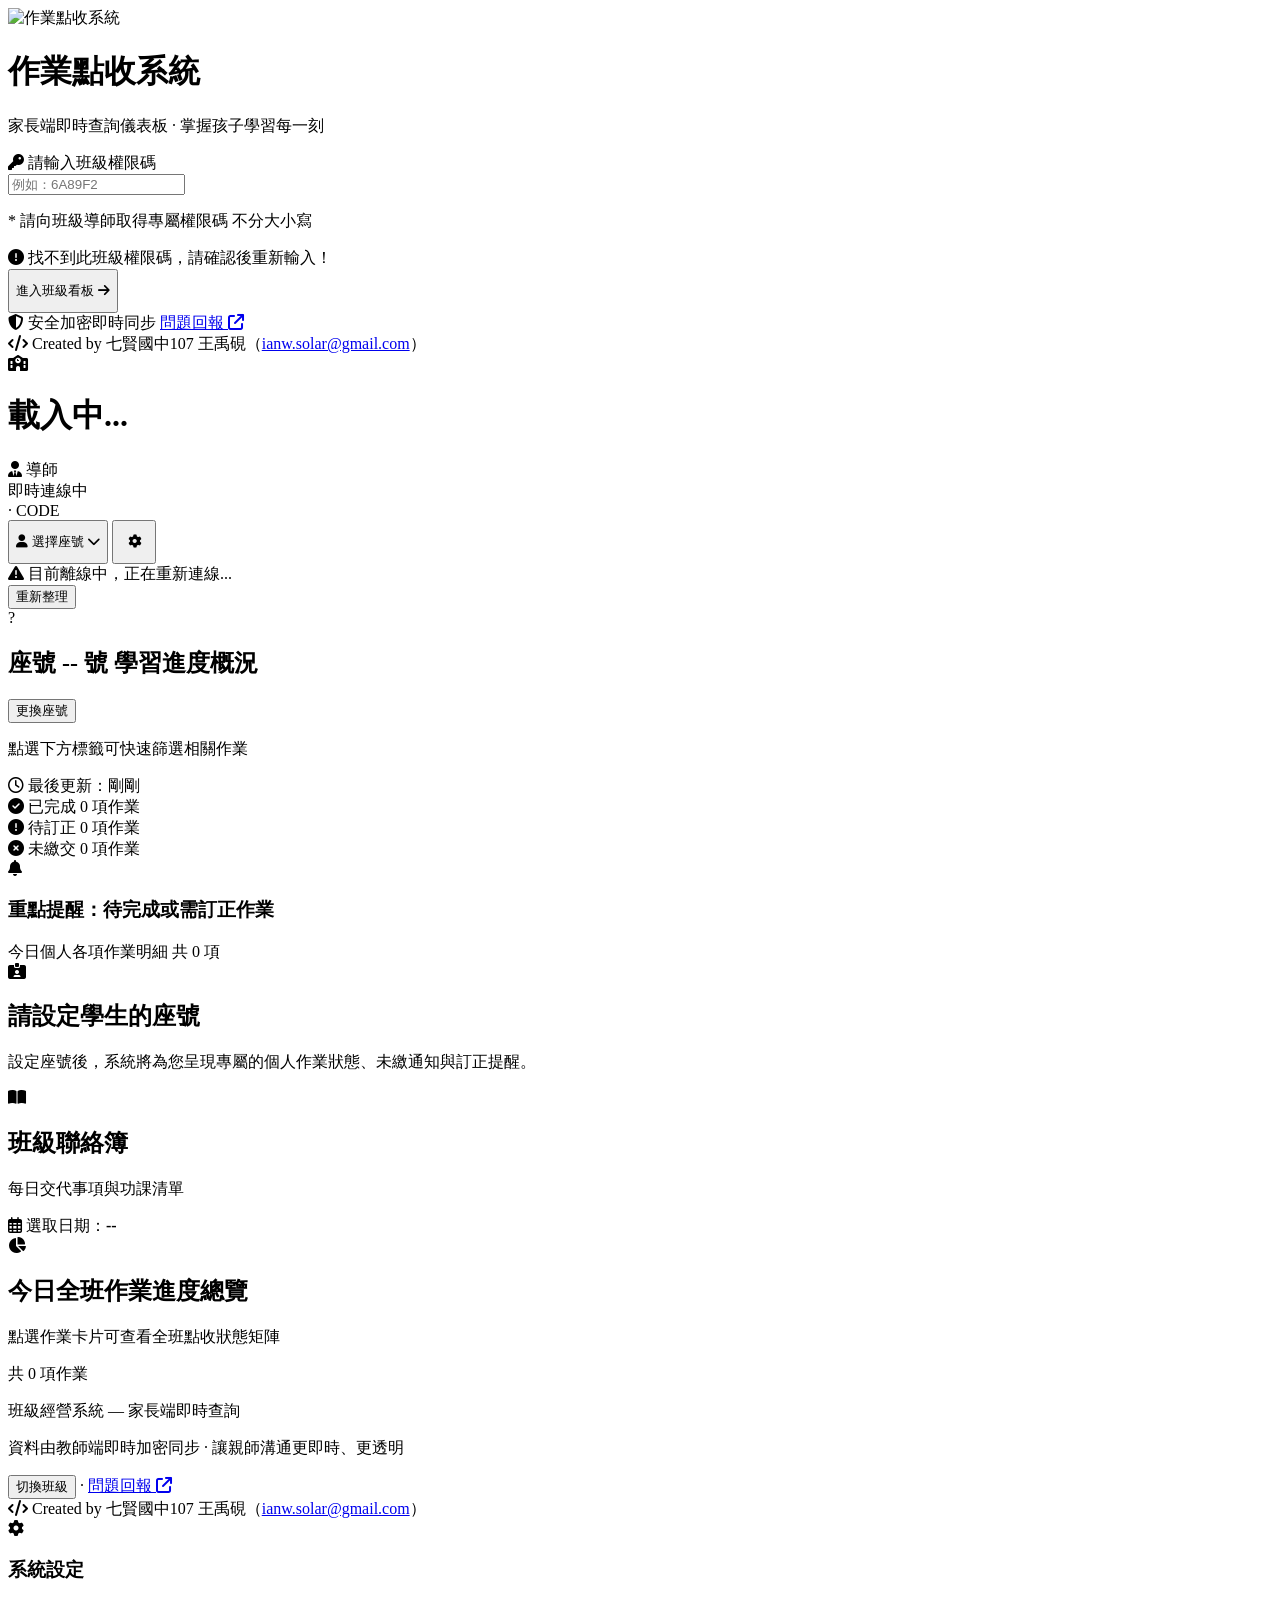
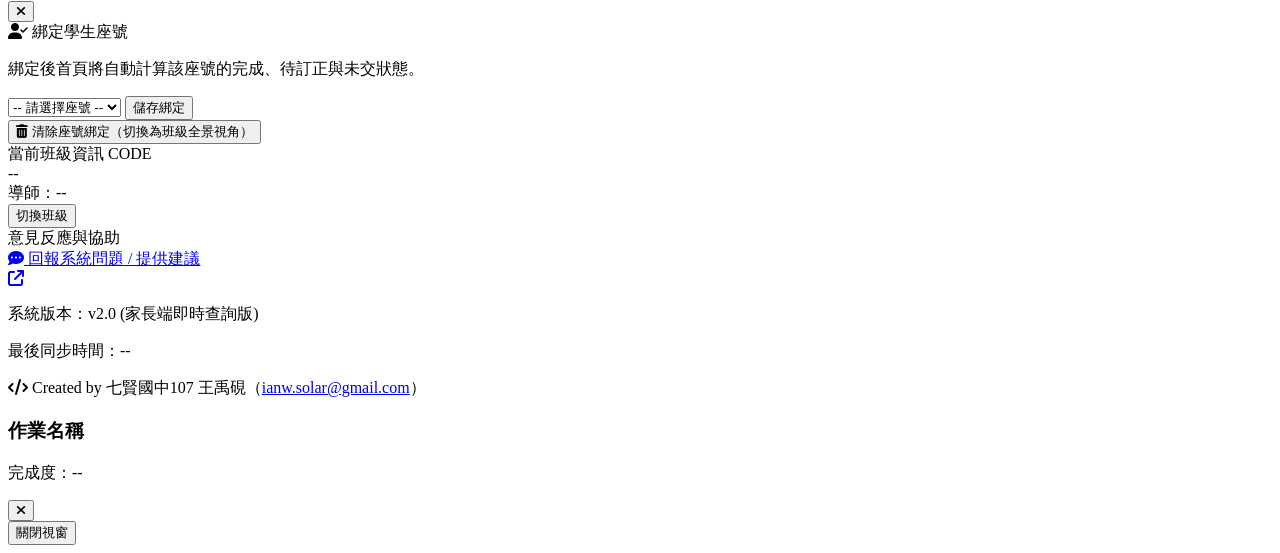
==== parent.html @ ffb4d240 "feat: 測試版全域正名為「班級經營系統」（包含 LINE 家長群通報與報表）並維護日誌" ====
<!DOCTYPE html>
<html lang="zh-TW" class="h-full bg-slate-50">
<head>
  <meta charset="UTF-8">
  <meta name="viewport" content="width=device-width, initial-scale=1.0, maximum-scale=1.0, user-scalable=no">
  <title>班級經營系統 — 家長端即時查詢儀表板</title>
  <meta name="description" content="班級經營系統家長端即時查詢儀表板，支援即時同步、學生個人作業進度、7天聯絡簿與班級作業總覽">
  <meta property="og:title" content="班級經營系統 — 家長端即時查詢儀表板">
  <meta property="og:description" content="班級經營系統家長端即時查詢儀表板，支援即時同步、學生個人作業進度、7天聯絡簿與班級作業總覽">
  <link rel="manifest" href="./manifest.json">
  <link rel="icon" type="image/png" href="homework-checker-icon.png">
  <link rel="icon" type="image/svg+xml" href="homework-checker-icon.svg">
  <link class="rounded-2xl shadow-lg shadow-indigo-500/10" rel="apple-touch-icon" href="homework-checker-icon.png">
  <meta name="theme-color" content="#4f46e5">

  <!-- Network Preconnect for ultra-fast mobile verification -->
  <link rel="preconnect" href="https://firestore.googleapis.com">
  <link rel="preconnect" href="https://www.gstatic.com" crossorigin>

  <!-- Google Fonts: Plus Jakarta Sans & Noto Sans TC -->
  <link rel="preconnect" href="https://fonts.googleapis.com">
  <link rel="preconnect" href="https://fonts.gstatic.com" crossorigin>
  <link href="https://fonts.googleapis.com/css2?family=Noto+Sans+TC:wght@400;500;600;700;800&family=Plus+Jakarta+Sans:wght@400;500;600;700;800&display=swap" rel="stylesheet">

  <!-- FontAwesome 6.5.1 -->
  <link rel="stylesheet" href="https://cdnjs.cloudflare.com/ajax/libs/font-awesome/6.5.1/css/all.min.css">

  <!-- Tailwind CSS CDN -->
  <script src="https://cdn.tailwindcss.com"></script>
  <script>
    tailwind.config = {
      theme: {
        extend: {
          fontFamily: {
            sans: ['"Plus Jakarta Sans"', '"Noto Sans TC"', 'sans-serif'],
          },
          colors: {
            brand: {
              50: '#eef2ff',
              100: '#e0e7ff',
              200: '#c7d2fe',
              300: '#a5b4fc',
              400: '#818cf8',
              500: '#6366f1',
              600: '#4f46e5',
              700: '#4338ca',
              800: '#3730a3',
              900: '#312e81',
            }
          }
        }
      }
    }
  </script>

  <style>
    /* Custom utility styles */
    html {
      -webkit-tap-highlight-color: transparent;
    }
    body {
      font-feature-settings: "cv02", "cv03", "cv04", "cv11";
    }
    .custom-scrollbar::-webkit-scrollbar {
      height: 6px;
      width: 6px;
    }
    .custom-scrollbar::-webkit-scrollbar-track {
      background: transparent;
    }
    .custom-scrollbar::-webkit-scrollbar-thumb {
      background: #cbd5e1;
      border-radius: 9999px;
    }
    .custom-scrollbar::-webkit-scrollbar-thumb:hover {
      background: #94a3b8;
    }
    /* Touch Target minimums */
    .touch-target {
      min-height: 44px;
      min-width: 44px;
    }
    /* Pulse animation for live sync */
    @keyframes livePulse {
      0% { transform: scale(0.95); opacity: 0.8; }
      50% { transform: scale(1.15); opacity: 1; }
      100% { transform: scale(0.95); opacity: 0.8; }
    }
    .live-pulse {
      animation: livePulse 2s cubic-bezier(0.4, 0, 0.6, 1) infinite;
    }
  </style>
</head>
<body class="h-full flex flex-col text-slate-800 bg-slate-50 antialiased selection:bg-indigo-100 selection:text-indigo-900">

  <!-- =============================== -->
  <!-- 1. LOGIN / ACCESS CODE VIEW -->
  <!-- =============================== -->
  <div id="login-view" class="min-h-full flex flex-col justify-center items-center px-4 py-12 sm:px-6 lg:px-8">
    <div class="w-full max-w-md">
      <!-- App Header Icon -->
      <div class="text-center mb-8">
        <div class="inline-flex items-center justify-center w-16 h-16 rounded-3xl shadow-xl shadow-indigo-500/25 mb-4 overflow-hidden">
          <img src="homework-checker-icon.svg" onerror="this.onerror=null; this.src='homework-checker-icon.png';" class="w-full h-full object-cover" alt="作業點收系統">
        </div>
        <h1 class="text-2xl sm:text-3xl font-extrabold text-slate-900 tracking-tight">作業點收系統</h1>
        <p class="mt-2 text-sm text-slate-500 font-medium">家長端即時查詢儀表板 · 掌握孩子學習每一刻</p>
      </div>

      <!-- Access Code Card -->
      <div class="bg-white rounded-3xl p-6 sm:p-8 shadow-sm border border-slate-200/80">
        <form id="access-code-form" class="space-y-5">
          <div>
            <label for="input-access-code" class="block text-sm font-semibold text-slate-700 mb-2">
              <i class="fa-solid fa-key text-indigo-500 mr-1.5"></i> 請輸入班級權限碼
            </label>
            <div class="relative">
              <input
                type="text"
                id="input-access-code"
                name="accessCode"
                placeholder="例如：6A89F2"
                maxlength="12"
                autocomplete="off"
                spellcheck="false"
                class="w-full uppercase font-mono tracking-widest text-center text-xl sm:text-2xl font-bold py-3.5 px-4 bg-slate-50 border border-slate-300 rounded-2xl focus:bg-white focus:outline-none focus:ring-2 focus:ring-indigo-500 focus:border-transparent transition-all placeholder:text-slate-400 placeholder:font-normal placeholder:tracking-normal placeholder:text-base"
                required
              />
            </div>
            <p class="mt-2 text-xs text-slate-500 flex items-center justify-between">
              <span>* 請向班級導師取得專屬權限碼</span>
              <span class="text-slate-400">不分大小寫</span>
            </p>
          </div>

          <!-- Error Alert inside Login Card -->
          <div id="login-error-box" class="hidden p-3.5 rounded-2xl bg-rose-50 border border-rose-200 text-rose-700 text-sm flex items-start gap-2.5">
            <i class="fa-solid fa-circle-exclamation mt-0.5 text-rose-500 flex-shrink-0"></i>
            <span id="login-error-msg" class="leading-snug">找不到此班級權限碼，請確認後重新輸入！</span>
          </div>

          <button
            type="submit"
            id="login-submit-btn"
            class="touch-target w-full flex items-center justify-center gap-2 py-3.5 px-6 rounded-2xl bg-indigo-600 hover:bg-indigo-700 active:scale-[0.99] text-white font-bold text-base shadow-lg shadow-indigo-500/25 transition-all cursor-pointer disabled:opacity-50 disabled:cursor-not-allowed"
          >
            <span id="login-btn-text">進入班級看板</span>
            <i id="login-btn-icon" class="fa-solid fa-arrow-right text-sm"></i>
          </button>
        </form>

        <div class="mt-6 pt-5 border-t border-slate-100 flex items-center justify-between text-xs text-slate-400">
          <span class="flex items-center gap-1.5">
            <i class="fa-solid fa-shield-halved text-slate-400"></i> 安全加密即時同步
          </span>
          <a
            href="https://docs.google.com/forms/d/19BPzX6vMrSnvW3j2s4OOvaiP3p1gS8auGbRt3f9aFkM/edit"
            target="_blank"
            rel="noopener noreferrer"
            class="hover:text-indigo-600 transition-colors flex items-center gap-1"
          >
            <span>問題回報</span>
            <i class="fa-solid fa-arrow-up-right-from-square text-[10px]"></i>
          </a>
        </div>
      </div>

      <div class="mt-6 text-center">
        <div class="inline-flex items-center gap-1.5 px-4 py-2 rounded-2xl bg-indigo-50 border border-indigo-200/80 shadow-sm text-indigo-900 text-xs sm:text-sm font-bold">
          <i class="fa-solid fa-code text-indigo-600"></i>
          <span>Created by 七賢國中107 王禹硯（<a href="mailto:ianw.solar@gmail.com" class="text-indigo-600 hover:underline font-extrabold">ianw.solar@gmail.com</a>）</span>
        </div>
      </div>
    </div>
  </div>

  <!-- =============================== -->
  <!-- 2. MAIN DASHBOARD VIEW -->
  <!-- =============================== -->
  <div id="dashboard-view" class="hidden flex-1 flex flex-col">
    
    <!-- Top Navigation Bar -->
    <header class="sticky top-0 z-30 bg-white/95 backdrop-blur-md border-b border-slate-200/80 transition-shadow duration-200">
      <div class="max-w-5xl mx-auto px-4 sm:px-6 lg:px-8">
        <div class="flex items-center justify-between h-16 sm:h-20">
          <!-- Left: Class Info & Live Status -->
          <div class="flex items-center gap-3 min-w-0">
            <div class="w-10 h-10 sm:w-11 sm:h-11 rounded-2xl bg-indigo-50 text-indigo-600 flex items-center justify-center flex-shrink-0 font-bold border border-indigo-100/80">
              <i class="fa-solid fa-school text-base sm:text-lg"></i>
            </div>
            <div class="min-w-0">
              <div class="flex items-center gap-2">
                <h1 id="header-class-name" class="text-base sm:text-lg font-bold text-slate-900 truncate">載入中...</h1>
                <span id="header-teacher-badge" class="hidden sm:inline-flex items-center px-2 py-0.5 rounded-full text-xs font-semibold bg-slate-100 text-slate-600">
                  <i class="fa-solid fa-user-tie text-[10px] mr-1 text-slate-400"></i>
                  <span id="header-teacher-name">導師</span>
                </span>
              </div>
              <div class="flex items-center gap-2 text-xs">
                <!-- Live Sync Pulse -->
                <div class="inline-flex items-center gap-1.5 text-emerald-600 font-medium">
                  <span class="relative flex h-2 w-2">
                    <span class="animate-ping absolute inline-flex h-full w-full rounded-full bg-emerald-400 opacity-75"></span>
                    <span class="relative inline-flex rounded-full h-2 w-2 bg-emerald-500"></span>
                  </span>
                  <span id="sync-status-text">即時連線中</span>
                </div>
                <span class="text-slate-300">·</span>
                <span id="header-access-code" class="text-slate-400 font-mono tracking-wider">CODE</span>
              </div>
            </div>
          </div>

          <!-- Right: Actions -->
          <div class="flex items-center gap-2">
            <!-- Seat Selector Pill on Navbar (Quick Switch) -->
            <button
              id="nav-seat-btn"
              title="切換座號"
              class="touch-target px-3 py-1.5 sm:px-3.5 sm:py-2 rounded-2xl bg-indigo-50 hover:bg-indigo-100 text-indigo-700 font-bold text-xs sm:text-sm flex items-center gap-1.5 transition-colors border border-indigo-100"
            >
              <i class="fa-solid fa-user text-xs text-indigo-500"></i>
              <span id="nav-seat-label">選擇座號</span>
              <i class="fa-solid fa-chevron-down text-[10px] text-indigo-400"></i>
            </button>

            <!-- Settings Button -->
            <button
              id="open-settings-btn"
              title="設定"
              class="touch-target w-10 h-10 sm:w-11 sm:h-11 rounded-2xl bg-slate-100 hover:bg-slate-200 text-slate-600 hover:text-slate-900 flex items-center justify-center transition-colors border border-slate-200/60"
            >
              <i class="fa-solid fa-gear text-base sm:text-lg"></i>
            </button>
          </div>
        </div>
      </div>
    </header>

    <!-- Main Content Body -->
    <main class="flex-1 max-w-5xl w-full mx-auto px-4 sm:px-6 lg:px-8 py-6 space-y-6">
      
      <!-- Notice Alert Banner if Network or Sync issue occurs -->
      <div id="sync-alert-banner" class="hidden p-4 rounded-2xl bg-amber-50 border border-amber-200 text-amber-800 text-sm flex items-center justify-between gap-3">
        <div class="flex items-center gap-2">
          <i class="fa-solid fa-triangle-exclamation text-amber-500"></i>
          <span id="sync-alert-msg">目前離線中，正在重新連線...</span>
        </div>
        <button id="sync-retry-btn" class="px-3 py-1 rounded-xl bg-amber-200/80 hover:bg-amber-300 font-bold text-xs text-amber-900">重新整理</button>
      </div>

      <!-- ============================================== -->
      <!-- MODULE 1: STUDENT PERSONAL PROGRESS CARD       -->
      <!-- ============================================== -->
      <section id="student-progress-section" class="bg-white rounded-3xl p-5 sm:p-7 shadow-sm border border-slate-200/80 transition-all">
        
        <!-- State A: Student Seat Bound -->
        <div id="student-bound-view">
          <div class="flex flex-col sm:flex-row sm:items-center justify-between gap-3 pb-5 border-b border-slate-100">
            <div class="flex items-center gap-3">
              <div class="w-12 h-12 rounded-2xl bg-indigo-600 text-white flex items-center justify-center font-extrabold text-xl shadow-md shadow-indigo-500/20">
                <span id="student-seat-display">?</span>
              </div>
              <div>
                <div class="flex items-center gap-2">
                  <h2 class="text-lg sm:text-xl font-extrabold text-slate-900">座號 <span id="student-seat-title">--</span> 號 學習進度概況</h2>
                  <button id="change-seat-quick-btn" class="text-xs font-semibold text-indigo-600 hover:text-indigo-800 underline underline-offset-2">
                    更換座號
                  </button>
                </div>
                <p id="student-status-summary" class="text-xs text-slate-500 mt-0.5">點選下方標籤可快速篩選相關作業</p>
              </div>
            </div>

            <!-- Last Updated Time on Card -->
            <div class="text-xs text-slate-400 flex items-center gap-1.5 sm:self-start">
              <i class="fa-regular fa-clock text-slate-400"></i>
              <span>最後更新：<span id="card-updated-time">剛剛</span></span>
            </div>
          </div>

          <!-- KPI Metric Cards: 3 stats -->
          <div class="grid grid-cols-3 gap-3 sm:gap-4 mt-5">
            <!-- Completed -->
            <div class="bg-emerald-50/70 border border-emerald-100/90 rounded-2xl p-3.5 sm:p-4.5 flex flex-col items-center justify-center text-center transition-transform active:scale-[0.98]">
              <span class="text-xs font-bold text-emerald-700 flex items-center gap-1 mb-1">
                <i class="fa-solid fa-circle-check text-emerald-500"></i> 已完成
              </span>
              <span id="stat-completed-count" class="text-2xl sm:text-3xl font-black text-emerald-600">0</span>
              <span class="text-[10px] sm:text-xs text-emerald-600/80 mt-0.5">項作業</span>
            </div>

            <!-- Needs Correction -->
            <div class="bg-amber-50/70 border border-amber-100/90 rounded-2xl p-3.5 sm:p-4.5 flex flex-col items-center justify-center text-center transition-transform active:scale-[0.98]">
              <span class="text-xs font-bold text-amber-700 flex items-center gap-1 mb-1">
                <i class="fa-solid fa-circle-exclamation text-amber-500"></i> 待訂正
              </span>
              <span id="stat-correction-count" class="text-2xl sm:text-3xl font-black text-amber-600">0</span>
              <span class="text-[10px] sm:text-xs text-amber-600/80 mt-0.5">項作業</span>
            </div>

            <!-- Missing / Not Submitted -->
            <div class="bg-rose-50/70 border border-rose-100/90 rounded-2xl p-3.5 sm:p-4.5 flex flex-col items-center justify-center text-center transition-transform active:scale-[0.98]">
              <span class="text-xs font-bold text-rose-700 flex items-center gap-1 mb-1">
                <i class="fa-solid fa-circle-xmark text-rose-500"></i> 未繳交
              </span>
              <span id="stat-missing-count" class="text-2xl sm:text-3xl font-black text-rose-600">0</span>
              <span class="text-[10px] sm:text-xs text-rose-600/80 mt-0.5">項作業</span>
            </div>
          </div>

          <!-- Uncompleted Items Highlight Box (重點提醒) -->
          <div id="uncompleted-alert-box" class="mt-5 p-4 rounded-2xl bg-amber-50/80 border border-amber-200">
            <div class="flex items-center gap-2 mb-2.5">
              <span class="w-6 h-6 rounded-full bg-amber-500 text-white flex items-center justify-center text-xs font-bold">
                <i class="fa-solid fa-bell"></i>
              </span>
              <h3 class="text-sm font-bold text-amber-900">重點提醒：待完成或需訂正作業</h3>
            </div>
            <div id="uncompleted-items-list" class="space-y-2">
              <!-- Dynamically populated or empty -->
            </div>
          </div>

          <!-- All Homeworks Expandable Breakdown -->
          <div class="mt-5 pt-4 border-t border-slate-100">
            <div class="flex items-center justify-between mb-3">
              <span class="text-xs font-bold text-slate-500 uppercase tracking-wider">今日個人各項作業明細</span>
              <span id="personal-hw-count-badge" class="text-xs font-semibold px-2 py-0.5 rounded-full bg-slate-100 text-slate-600">共 0 項</span>
            </div>
            <div id="personal-homework-list" class="space-y-2">
              <!-- Rendered items -->
            </div>
          </div>
        </div>

        <!-- State B: No Seat Selected Prompt -->
        <div id="student-unbound-view" class="hidden text-center py-6 sm:py-8">
          <div class="w-16 h-16 rounded-3xl bg-indigo-50 text-indigo-600 flex items-center justify-center mx-auto mb-4 border border-indigo-100">
            <i class="fa-solid fa-id-card-clip text-2xl"></i>
          </div>
          <h2 class="text-lg sm:text-xl font-extrabold text-slate-900">請設定學生的座號</h2>
          <p class="text-sm text-slate-500 max-w-md mx-auto mt-1 mb-5">
            設定座號後，系統將為您呈現專屬的個人作業狀態、未繳通知與訂正提醒。
          </p>
          <div class="flex flex-wrap justify-center gap-2 max-w-lg mx-auto" id="quick-seat-picker-grid">
            <!-- Seat number buttons rendered dynamically -->
          </div>
        </div>
      </section>

      <!-- ============================================== -->
      <!-- MODULE 2: 7-DAY CONTACT BOOK (聯絡簿檢視區塊)     -->
      <!-- ============================================== -->
      <section class="bg-white rounded-3xl p-5 sm:p-7 shadow-sm border border-slate-200/80">
        <div class="flex flex-col sm:flex-row sm:items-center justify-between gap-2 mb-4">
          <div class="flex items-center gap-2.5">
            <div class="w-9 h-9 rounded-xl bg-emerald-50 text-emerald-600 flex items-center justify-center font-bold border border-emerald-100">
              <i class="fa-solid fa-book-open text-sm"></i>
            </div>
            <div>
              <h2 class="text-lg font-bold text-slate-900">班級聯絡簿</h2>
              <p class="text-xs text-slate-400">每日交代事項與功課清單</p>
            </div>
          </div>

          <!-- Date Selector Helper -->
          <div class="text-xs font-semibold text-slate-500 flex items-center gap-1.5 self-start sm:self-auto">
            <i class="fa-regular fa-calendar-days text-indigo-500"></i>
            <span>選取日期：<strong id="selected-date-label" class="text-slate-800 font-bold">--</strong></span>
          </div>
        </div>

        <!-- 7-Day Horizontal Date Switcher -->
        <div class="relative mb-5">
          <div id="contact-date-slider" class="flex gap-2 overflow-x-auto pb-2 custom-scrollbar">
            <!-- 7 Date buttons injected here -->
          </div>
        </div>

        <!-- Contact Book Content Display -->
        <div id="contact-book-container" class="rounded-2xl bg-slate-50/80 border border-slate-200/70 p-4 sm:p-6 transition-all min-h-[140px] flex flex-col justify-center">
          <!-- Content or Empty state will render here -->
        </div>
      </section>

      <!-- ============================================== -->
      <!-- MODULE 3: CLASS HOMEWORK OVERVIEW (全班作業總覽)  -->
      <!-- ============================================== -->
      <section class="bg-white rounded-3xl p-5 sm:p-7 shadow-sm border border-slate-200/80">
        <div class="flex flex-col sm:flex-row sm:items-center justify-between gap-2 mb-5">
          <div class="flex items-center gap-2.5">
            <div class="w-9 h-9 rounded-xl bg-indigo-50 text-indigo-600 flex items-center justify-center font-bold border border-indigo-100">
              <i class="fa-solid fa-chart-pie text-sm"></i>
            </div>
            <div>
              <h2 class="text-lg font-bold text-slate-900">今日全班作業進度總覽</h2>
              <p class="text-xs text-slate-400">點選作業卡片可查看全班點收狀態矩陣</p>
            </div>
          </div>
          <span id="class-hw-total-count" class="text-xs font-bold px-2.5 py-1 rounded-full bg-indigo-50 text-indigo-700 self-start sm:self-auto border border-indigo-100/80">
            共 0 項作業
          </span>
        </div>

        <!-- Homeworks List -->
        <div id="class-homework-list" class="space-y-3.5">
          <!-- Dynamically populated -->
        </div>
      </section>

    </main>

    <!-- Footer -->
    <footer class="mt-auto border-t border-slate-200/60 bg-white py-6">
      <div class="max-w-5xl mx-auto px-4 text-center text-xs text-slate-400 space-y-1.5">
        <p class="font-medium text-slate-500">班級經營系統 — 家長端即時查詢</p>
        <p>資料由教師端即時加密同步 · 讓親師溝通更即時、更透明</p>
        <div class="pt-2 flex justify-center items-center gap-4 text-slate-400">
          <button id="footer-switch-class-btn" class="hover:text-indigo-600 transition-colors">切換班級</button>
          <span>·</span>
          <a href="https://docs.google.com/forms/d/19BPzX6vMrSnvW3j2s4OOvaiP3p1gS8auGbRt3f9aFkM/edit" target="_blank" rel="noopener noreferrer" class="hover:text-indigo-600 transition-colors flex items-center gap-1">
            <span>問題回報</span>
            <i class="fa-solid fa-arrow-up-right-from-square text-[10px]"></i>
          </a>
        </div>
        <div class="pt-4 flex justify-center">
          <div class="inline-flex items-center gap-1.5 px-4 py-2 rounded-2xl bg-indigo-50 border border-indigo-200/80 shadow-sm text-indigo-900 text-xs sm:text-sm font-bold">
            <i class="fa-solid fa-code text-indigo-600"></i>
            <span>Created by 七賢國中107 王禹硯（<a href="mailto:ianw.solar@gmail.com" class="text-indigo-600 hover:underline font-extrabold">ianw.solar@gmail.com</a>）</span>
          </div>
        </div>
      </div>
    </footer>
  </div>

  <!-- ============================================================== -->
  <!-- MODAL 1: SETTINGS / SEAT BINDING MODAL                         -->
  <!-- ============================================================== -->
  <div id="settings-modal" class="fixed inset-0 z-50 flex items-center justify-center p-4 bg-slate-900/50 backdrop-blur-sm hidden transition-opacity">
    <div class="bg-white w-full max-w-md rounded-3xl shadow-2xl border border-slate-100 overflow-hidden transform transition-all">
      <!-- Modal Header -->
      <div class="px-6 py-5 border-b border-slate-100 flex items-center justify-between">
        <div class="flex items-center gap-2.5">
          <div class="w-8 h-8 rounded-xl bg-indigo-50 text-indigo-600 flex items-center justify-center font-bold">
            <i class="fa-solid fa-gear text-sm"></i>
          </div>
          <h3 class="text-base font-extrabold text-slate-900">系統設定</h3>
        </div>
        <button id="close-settings-modal-btn" class="w-8 h-8 rounded-full bg-slate-100 hover:bg-slate-200 text-slate-500 flex items-center justify-center transition-colors">
          <i class="fa-solid fa-xmark text-sm"></i>
        </button>
      </div>

      <!-- Modal Body -->
      <div class="p-6 space-y-6 max-h-[80vh] overflow-y-auto custom-scrollbar">
        
        <!-- 1. Student Seat Binding -->
        <div>
          <label for="modal-seat-select" class="block text-sm font-bold text-slate-800 mb-1.5">
            <i class="fa-solid fa-user-check text-indigo-600 mr-1"></i> 綁定學生座號
          </label>
          <p class="text-xs text-slate-500 mb-3">綁定後首頁將自動計算該座號的完成、待訂正與未交狀態。</p>
          
          <div class="flex gap-2">
            <select
              id="modal-seat-select"
              class="flex-1 py-2.5 px-3.5 bg-slate-50 border border-slate-300 rounded-xl text-sm font-bold text-slate-800 focus:outline-none focus:ring-2 focus:ring-indigo-500"
            >
              <option value="">-- 請選擇座號 --</option>
            </select>
            <button
              id="save-seat-btn"
              class="px-4 py-2.5 rounded-xl bg-indigo-600 hover:bg-indigo-700 text-white font-bold text-sm shadow-md shadow-indigo-500/20 transition-all"
            >
              儲存綁定
            </button>
          </div>
          
          <button
            id="clear-seat-btn"
            class="mt-2 text-xs font-semibold text-rose-600 hover:text-rose-700 flex items-center gap-1"
          >
            <i class="fa-solid fa-trash-can text-[10px]"></i> 清除座號綁定（切換為班級全景視角）
          </button>
        </div>

        <!-- 2. Current Class Info & Switch -->
        <div class="pt-5 border-t border-slate-100">
          <div class="flex items-center justify-between mb-2">
            <span class="text-xs font-bold text-slate-500 uppercase">當前班級資訊</span>
            <span id="modal-access-code-badge" class="font-mono text-xs font-bold px-2 py-0.5 rounded-md bg-slate-100 text-slate-700">CODE</span>
          </div>
          <div class="p-3.5 rounded-2xl bg-slate-50 border border-slate-200/80 flex items-center justify-between">
            <div>
              <div id="modal-class-name" class="font-bold text-slate-900 text-sm">--</div>
              <div id="modal-teacher-name" class="text-xs text-slate-500">導師：--</div>
            </div>
            <button
              id="switch-class-modal-btn"
              class="px-3 py-1.5 rounded-xl bg-white hover:bg-slate-100 border border-slate-300 text-slate-700 font-bold text-xs shadow-sm transition-all"
            >
              切換班級
            </button>
          </div>
        </div>

        <!-- 3. Report Error / External Google Form -->
        <div class="pt-5 border-t border-slate-100">
          <span class="block text-xs font-bold text-slate-500 uppercase mb-2">意見反應與協助</span>
          <a
            href="https://docs.google.com/forms/d/19BPzX6vMrSnvW3j2s4OOvaiP3p1gS8auGbRt3f9aFkM/edit"
            target="_blank"
            rel="noopener noreferrer"
            class="w-full flex items-center justify-between p-3.5 rounded-2xl bg-indigo-50/70 hover:bg-indigo-50 border border-indigo-100 text-indigo-900 transition-all group"
          >
            <div class="flex items-center gap-2.5">
              <i class="fa-solid fa-comment-dots text-indigo-600"></i>
              <span class="text-sm font-bold">回報系統問題 / 提供建議</span>
            </div>
            <i class="fa-solid fa-arrow-up-right-from-square text-xs text-indigo-500 group-hover:translate-x-0.5 transition-transform"></i>
          </a>
        </div>

        <!-- 4. Version & Sync Info -->
        <div class="pt-4 border-t border-slate-100 text-center text-xs text-slate-400 space-y-1">
          <p>系統版本：v2.0 (家長端即時查詢版)</p>
          <p>最後同步時間：<span id="modal-last-synced-time" class="font-mono text-slate-600">--</span></p>
          <div class="pt-2 flex justify-center">
            <div class="inline-flex items-center gap-1.5 px-3 py-1.5 rounded-xl bg-indigo-50 border border-indigo-200/80 text-indigo-900 text-xs font-bold">
              <i class="fa-solid fa-code text-indigo-600"></i>
              <span>Created by 七賢國中107 王禹硯（<a href="mailto:ianw.solar@gmail.com" class="text-indigo-600 hover:underline font-extrabold">ianw.solar@gmail.com</a>）</span>
            </div>
          </div>
        </div>

      </div>
    </div>
  </div>

  <!-- ============================================================== -->
  <!-- MODAL 2: CLASS SEAT MATRIX MODAL (全班點收矩陣)                 -->
  <!-- ============================================================== -->
  <div id="matrix-modal" class="fixed inset-0 z-50 flex items-center justify-center p-4 bg-slate-900/50 backdrop-blur-sm hidden transition-opacity">
    <div class="bg-white w-full max-w-2xl rounded-3xl shadow-2xl border border-slate-100 overflow-hidden transform transition-all flex flex-col max-h-[90vh]">
      <!-- Header -->
      <div class="px-6 py-4 border-b border-slate-100 flex items-center justify-between flex-shrink-0">
        <div>
          <h3 id="matrix-hw-name" class="text-base font-extrabold text-slate-900 truncate">作業名稱</h3>
          <p id="matrix-hw-stats" class="text-xs text-slate-500">完成度：--</p>
        </div>
        <button id="close-matrix-modal-btn" class="w-8 h-8 rounded-full bg-slate-100 hover:bg-slate-200 text-slate-500 flex items-center justify-center transition-colors">
          <i class="fa-solid fa-xmark text-sm"></i>
        </button>
      </div>

      <!-- Legend -->
      <div id="matrix-legend-container" class="px-6 py-3 bg-slate-50 border-b border-slate-100 flex flex-wrap items-center gap-3 text-xs flex-shrink-0">
        <!-- Status color legends injected here -->
      </div>

      <!-- Seats Grid -->
      <div class="p-6 overflow-y-auto custom-scrollbar flex-1">
        <div id="matrix-seats-grid" class="grid grid-cols-5 sm:grid-cols-6 md:grid-cols-8 gap-2.5">
          <!-- Seat cards injected here -->
        </div>
      </div>

      <!-- Footer -->
      <div class="px-6 py-3 bg-slate-50 border-t border-slate-100 text-right flex-shrink-0">
        <button id="matrix-modal-confirm-btn" class="px-5 py-2 rounded-xl bg-indigo-600 hover:bg-indigo-700 text-white font-bold text-xs shadow-md shadow-indigo-500/20">
          關閉視窗
        </button>
      </div>
    </div>
  </div>

  <!-- Toast Notification Container -->
  <div id="toast-container" class="fixed bottom-6 right-6 z-[100] flex flex-col gap-2 pointer-events-none"></div>

  <!-- ============================================================== -->
  <!-- JAVASCRIPT MODULE (Firebase Firestore & Reactive UI)           -->
  <!-- ============================================================== -->
  <script type="module">
    import { initializeApp } from "https://www.gstatic.com/firebasejs/10.8.1/firebase-app.js";
    import { getFirestore, doc, onSnapshot } from "https://www.gstatic.com/firebasejs/10.8.1/firebase-firestore.js";

    // 1. Firebase Configuration
    const firebaseConfig = {
      apiKey: "AIzaSyDuBAZ5hEcrhpYt-XjhiXfi-wuow0Cq83A",
      authDomain: "cheker-barcode.firebaseapp.com",
      projectId: "cheker-barcode",
      storageBucket: "cheker-barcode.firebasestorage.app",
      messagingSenderId: "1093592859159",
      appId: "1:1093592859159:web:40c0741defbb074e4ad252"
    };

    const app = initializeApp(firebaseConfig);
    const db = getFirestore(app);
    const APP_COLLECTION_ID = "homework-checker-pro";

    // Local Storage Keys
    const LS_ACCESS_CODE_KEY = "parent_access_code";
    const LS_STUDENT_SEAT_KEY = "parent_student_seat";
    const LS_CLASS_CACHE_PREFIX = "parent_class_cache_";

    // App Global State
    const state = {
      accessCode: "",
      studentSeat: null, // number | null
      classData: null,
      selectedContactDate: getTodayDateString(),
      unsubscribeSnapshot: null,
      isOnline: true
    };

    // DOM Elements
    const elements = {
      // Views
      loginView: document.getElementById("login-view"),
      dashboardView: document.getElementById("dashboard-view"),
      accessCodeForm: document.getElementById("access-code-form"),
      inputAccessCode: document.getElementById("input-access-code"),
      loginSubmitBtn: document.getElementById("login-submit-btn"),
      loginBtnText: document.getElementById("login-btn-text"),
      loginBtnIcon: document.getElementById("login-btn-icon"),
      loginErrorBox: document.getElementById("login-error-box"),
      loginErrorMsg: document.getElementById("login-error-msg"),

      // Header
      headerClassName: document.getElementById("header-class-name"),
      headerTeacherBadge: document.getElementById("header-teacher-badge"),
      headerTeacherName: document.getElementById("header-teacher-name"),
      headerAccessCode: document.getElementById("header-access-code"),
      syncStatusText: document.getElementById("sync-status-text"),
      navSeatBtn: document.getElementById("nav-seat-btn"),
      navSeatLabel: document.getElementById("nav-seat-label"),
      openSettingsBtn: document.getElementById("open-settings-btn"),
      footerSwitchClassBtn: document.getElementById("footer-switch-class-btn"),

      // Student Section
      studentBoundView: document.getElementById("student-bound-view"),
      studentUnboundView: document.getElementById("student-unbound-view"),
      studentSeatDisplay: document.getElementById("student-seat-display"),
      studentSeatTitle: document.getElementById("student-seat-title"),
      changeSeatQuickBtn: document.getElementById("change-seat-quick-btn"),
      cardUpdatedTime: document.getElementById("card-updated-time"),
      statCompletedCount: document.getElementById("stat-completed-count"),
      statCorrectionCount: document.getElementById("stat-correction-count"),
      statMissingCount: document.getElementById("stat-missing-count"),
      uncompletedAlertBox: document.getElementById("uncompleted-alert-box"),
      uncompletedItemsList: document.getElementById("uncompleted-items-list"),
      personalHomeworkList: document.getElementById("personal-homework-list"),
      personalHwCountBadge: document.getElementById("personal-hw-count-badge"),
      quickSeatPickerGrid: document.getElementById("quick-seat-picker-grid"),

      // Contact Book Section
      selectedDateLabel: document.getElementById("selected-date-label"),
      contactDateSlider: document.getElementById("contact-date-slider"),
      contactBookContainer: document.getElementById("contact-book-container"),

      // Class Overview Section
      classHwTotalCount: document.getElementById("class-hw-total-count"),
      classHomeworkList: document.getElementById("class-homework-list"),

      // Settings Modal
      settingsModal: document.getElementById("settings-modal"),
      closeSettingsModalBtn: document.getElementById("close-settings-modal-btn"),
      modalSeatSelect: document.getElementById("modal-seat-select"),
      saveSeatBtn: document.getElementById("save-seat-btn"),
      clearSeatBtn: document.getElementById("clear-seat-btn"),
      modalClassName: document.getElementById("modal-class-name"),
      modalTeacherName: document.getElementById("modal-teacher-name"),
      modalAccessCodeBadge: document.getElementById("modal-access-code-badge"),
      switchClassModalBtn: document.getElementById("switch-class-modal-btn"),
      modalLastSyncedTime: document.getElementById("modal-last-synced-time"),

      // Matrix Modal
      matrixModal: document.getElementById("matrix-modal"),
      closeMatrixModalBtn: document.getElementById("close-matrix-modal-btn"),
      matrixModalConfirmBtn: document.getElementById("matrix-modal-confirm-btn"),
      matrixHwName: document.getElementById("matrix-hw-name"),
      matrixHwStats: document.getElementById("matrix-hw-stats"),
      matrixLegendContainer: document.getElementById("matrix-legend-container"),
      matrixSeatsGrid: document.getElementById("matrix-seats-grid"),

      // Toast & Alert
      syncAlertBanner: document.getElementById("sync-alert-banner"),
      syncAlertMsg: document.getElementById("sync-alert-msg"),
      syncRetryBtn: document.getElementById("sync-retry-btn"),
      toastContainer: document.getElementById("toast-container")
    };

    // ==========================================
    // UTILITY FUNCTIONS
    // ==========================================

    function getTodayDateString() {
      const now = new Date();
      const year = now.getFullYear();
      const month = String(now.getMonth() + 1).padStart(2, '0');
      const day = String(now.getDate()).padStart(2, '0');
      return `${year}-${month}-${day}`;
    }

    function formatRelativeTime(isoString) {
      if (!isoString) return "無紀錄";
      try {
        const date = new Date(isoString);
        if (isNaN(date.getTime())) return isoString;
        
        const now = new Date();
        const diffSeconds = Math.floor((now - date) / 1000);
        
        if (diffSeconds < 60) return "剛剛";
        if (diffSeconds < 3600) return `${Math.floor(diffSeconds / 60)} 分鐘前`;
        if (diffSeconds < 86400) return `${Math.floor(diffSeconds / 3600)} 小時前`;
        
        return `${date.getMonth() + 1}/${date.getDate()} ${String(date.getHours()).padStart(2, '0')}:${String(date.getMinutes()).padStart(2, '0')}`;
      } catch (e) {
        return isoString;
      }
    }

    function formatFullTime(isoString) {
      if (!isoString) return "無同步紀錄";
      try {
        const date = new Date(isoString);
        if (isNaN(date.getTime())) return isoString;
        return date.toLocaleString('zh-TW', { hour12: false });
      } catch (e) {
        return isoString;
      }
    }

    function parseMissingSeats(missingStr) {
      if (!missingStr) return new Set();
      const parts = String(missingStr).split(/[,，、\s]+/);
      const set = new Set();
      parts.forEach(p => {
        const item = p.trim();
        if (!item) return;
        const rangeMatch = item.match(/^(\d+)[-~–—](\d+)$/);
        if (rangeMatch) {
          const start = parseInt(rangeMatch[1], 10);
          const end = parseInt(rangeMatch[2], 10);
          const min = Math.min(start, end);
          const max = Math.max(start, end);
          for (let i = min; i <= max; i++) {
            set.add(i);
          }
        } else {
          const n = parseInt(item, 10);
          if (!isNaN(n)) set.add(n);
        }
      });
      return set;
    }

    function getDayOfWeekName(dateObj) {
      const days = ['週日', '週一', '週二', '週三', '週四', '週五', '週六'];
      return days[dateObj.getDay()];
    }

    function showToast(message, type = 'info') {
      const toast = document.createElement('div');
      const bgColors = {
        success: 'bg-emerald-600 text-white',
        error: 'bg-rose-600 text-white',
        info: 'bg-slate-800 text-white'
      };
      const icons = {
        success: 'fa-circle-check',
        error: 'fa-circle-exclamation',
        info: 'fa-circle-info'
      };
      
      toast.className = `pointer-events-auto flex items-center gap-2.5 px-4 py-3 rounded-2xl shadow-xl ${bgColors[type] || bgColors.info} text-sm font-semibold transition-all duration-300 transform translate-y-2 opacity-0`;
      toast.innerHTML = `<i class="fa-solid ${icons[type] || icons.info}"></i> <span>${message}</span>`;
      
      elements.toastContainer.appendChild(toast);
      
      // Animate in
      requestAnimationFrame(() => {
        toast.classList.remove('translate-y-2', 'opacity-0');
      });

      setTimeout(() => {
        toast.classList.add('translate-y-2', 'opacity-0');
        setTimeout(() => toast.remove(), 300);
      }, 3200);
    }

    // ==========================================
    // STATUS RESOLVER HELPERS
    // ==========================================

    function getStatusMeta(homeworkTypeId, statusKey, classData) {
      // Default fallback
      const fallback = {
        key: statusKey,
        text: statusKey || '未繳交',
        color: 'bg-slate-200',
        textColor: 'text-slate-700',
        isCompleted: false,
        isCorrection: false
      };

      if (!classData || !classData.homeworkTypes) return fallback;
      const type = classData.homeworkTypes.find(t => t.id === homeworkTypeId);
      if (!type || !type.statuses) return fallback;

      const found = type.statuses.find(s => s.key === statusKey);
      if (!found) return fallback;

      const isCorrection = (found.key === 'needs-correction' || found.text.includes('訂正') || found.color.includes('amber') || found.color.includes('yellow'));
      
      return {
        ...found,
        isCorrection: isCorrection
      };
    }

    // ==========================================
    // INITIALIZATION & LOGIN
    // ==========================================

    function init() {
      // Load stored seat
      const savedSeat = localStorage.getItem(LS_STUDENT_SEAT_KEY);
      if (savedSeat) {
        state.studentSeat = parseInt(savedSeat, 10);
      }

      // Check URL parameters for ?code=XXXX
      const urlParams = new URLSearchParams(window.location.search);
      const codeFromUrl = urlParams.get("code");
      const savedCode = localStorage.getItem(LS_ACCESS_CODE_KEY);

      if (codeFromUrl) {
        const clean = codeFromUrl.trim().toUpperCase();
        elements.inputAccessCode.value = clean;
        connectToClass(clean);
      } else if (savedCode) {
        elements.inputAccessCode.value = savedCode;
        connectToClass(savedCode);
      } else {
        showLoginView();
      }

      setupEventListeners();
    }

    function showLoginView() {
      elements.loginView.classList.remove("hidden");
      elements.dashboardView.classList.add("hidden");
      elements.loginErrorBox.classList.add("hidden");
      elements.inputAccessCode.focus();
    }

    function showDashboardView() {
      elements.loginView.classList.add("hidden");
      elements.dashboardView.classList.remove("hidden");
      window.scrollTo({ top: 0, behavior: 'smooth' });
    }

    function setLoginLoading(loading) {
      elements.loginSubmitBtn.disabled = loading;
      if (loading) {
        elements.loginBtnText.textContent = "驗證班級代碼中...";
        elements.loginBtnIcon.className = "fa-solid fa-spinner fa-spin text-sm";
      } else {
        elements.loginBtnText.textContent = "進入班級看板";
        elements.loginBtnIcon.className = "fa-solid fa-arrow-right text-sm";
      }
    }

    // ==========================================
    // FIRESTORE REAL-TIME SYNC
    // ==========================================

    function decodeRestValue(val) {
      if (!val || typeof val !== 'object') return val;
      if ('stringValue' in val) return val.stringValue;
      if ('integerValue' in val) return parseInt(val.integerValue, 10);
      if ('doubleValue' in val) return parseFloat(val.doubleValue);
      if ('booleanValue' in val) return val.booleanValue;
      if ('timestampValue' in val) return val.timestampValue;
      if ('arrayValue' in val) return (val.arrayValue.values || []).map(decodeRestValue);
      if ('mapValue' in val) {
        const map = {};
        for (const [k, v] of Object.entries(val.mapValue.fields || {})) {
          map[k] = decodeRestValue(v);
        }
        return map;
      }
      return val;
    }

    function parseClassData(rawData) {
      if (!rawData) return null;
      let finalData = { ...rawData };
      if (rawData.data && typeof rawData.data === 'string') {
        try {
          const parsed = JSON.parse(rawData.data);
          finalData = { ...parsed, ...finalData };
        } catch(e) {}
      }
      return finalData;
    }

    function parseRestDocument(docJson) {
      if (!docJson || !docJson.fields) return null;
      const decoded = {};
      for (const [k, v] of Object.entries(docJson.fields)) {
        decoded[k] = decodeRestValue(v);
      }
      return parseClassData(decoded);
    }

    function connectToClass(accessCode) {
      const cleanCode = accessCode.trim().toUpperCase();
      if (!cleanCode) {
        elements.loginErrorBox.classList.remove("hidden");
        elements.loginErrorMsg.textContent = "請輸入有效的班級權限碼！";
        return;
      }

      setLoginLoading(true);
      elements.loginErrorBox.classList.add("hidden");

      // Step 1: Check fast local cache to instantly display dashboard on mobile (0ms perceived latency)
      try {
        const cachedRaw = localStorage.getItem(LS_CLASS_CACHE_PREFIX + cleanCode);
        if (cachedRaw) {
          const cachedData = JSON.parse(cachedRaw);
          if (cachedData && cachedData.className) {
            state.accessCode = cleanCode;
            state.classData = cachedData;
            showDashboardView();
            renderParentDashboard(cachedData);
          }
        }
      } catch (cacheErr) {
        console.warn("Local cache read error:", cacheErr);
      }

      // Clean up existing listener if any
      if (state.unsubscribeSnapshot) {
        state.unsubscribeSnapshot();
        state.unsubscribeSnapshot = null;
      }

      // Step 2: Ultra-fast direct REST probe (returns in ~150ms on mobile 4G/5G, bypassing WebSocket handshake)
      let resolvedByFastRest = false;
      const fetchDirectData = async () => {
        try {
          const url = `https://firestore.googleapis.com/v1/projects/cheker-barcode/databases/(default)/documents/artifacts/${APP_COLLECTION_ID}/public/data/parentClasses/${cleanCode}`;
          const controller = new AbortController();
          const timer = setTimeout(() => controller.abort(), 3500);
          const resp = await fetch(url, { signal: controller.signal });
          clearTimeout(timer);
          if (resp.status === 200) {
            const json = await resp.json();
            const directData = parseRestDocument(json);
            if (directData && directData.className && !resolvedByFastRest) {
              resolvedByFastRest = true;
              setLoginLoading(false);
              state.accessCode = cleanCode;
              state.classData = directData;
              localStorage.setItem(LS_ACCESS_CODE_KEY, cleanCode);
              try {
                localStorage.setItem(LS_CLASS_CACHE_PREFIX + cleanCode, JSON.stringify(directData));
              } catch (e) {}
              const currentUrl = new URL(window.location);
              currentUrl.searchParams.set("code", cleanCode);
              window.history.replaceState({}, "", currentUrl);
              showDashboardView();
              renderParentDashboard(directData);
            }
          } else if (resp.status === 404) {
            if (!state.classData && !resolvedByFastRest) {
              setLoginLoading(false);
              showLoginView();
              elements.loginErrorBox.classList.remove("hidden");
              elements.loginErrorMsg.textContent = "找不到此班級權限碼（" + cleanCode + "），請確認後重新輸入！";
              localStorage.removeItem(LS_ACCESS_CODE_KEY);
            }
          }
        } catch (e) {
          // Ignore fetch error, onSnapshot will handle in background
        }
      };

      fetchDirectData();

      // Step 3: Concurrently connect real-time onSnapshot for continuous live updates
      const classDocRef = doc(db, 'artifacts', APP_COLLECTION_ID, 'public', 'data', 'parentClasses', cleanCode);

      state.unsubscribeSnapshot = onSnapshot(classDocRef, (docSnap) => {
        setLoginLoading(false);
        if (docSnap.exists()) {
          resolvedByFastRest = true;
          const raw = docSnap.data();
          const data = parseClassData(raw);
          state.accessCode = cleanCode;
          state.classData = data;
          
          // Save to localStorage & class cache
          localStorage.setItem(LS_ACCESS_CODE_KEY, cleanCode);
          try {
            localStorage.setItem(LS_CLASS_CACHE_PREFIX + cleanCode, JSON.stringify(data));
          } catch (e) {}

          // Update URL without reload
          const currentUrl = new URL(window.location);
          currentUrl.searchParams.set("code", cleanCode);
          window.history.replaceState({}, "", currentUrl);

          showDashboardView();
          renderParentDashboard(data);
          elements.syncAlertBanner.classList.add("hidden");
        } else {
          // Document does not exist
          showLoginView();
          elements.loginErrorBox.classList.remove("hidden");
          elements.loginErrorMsg.textContent = "找不到此班級權限碼（" + cleanCode + "），請確認後重新輸入！";
          localStorage.removeItem(LS_ACCESS_CODE_KEY);
        }
      }, (err) => {
        if (!state.classData) {
          setLoginLoading(false);
          console.error("Firestore sync error:", err);
          elements.syncAlertBanner.classList.remove("hidden");
          elements.syncAlertMsg.textContent = "即時同步發生異常，請檢查網路連線後重試";
          showToast("同步連線發生異常", "error");
        }
      });
    }

    // ==========================================
    // RENDER PARENT DASHBOARD
    // ==========================================

    function renderParentDashboard(data) {
      if (!data) return;

      // 1. Header Information
      elements.headerClassName.textContent = data.className || "未命名班級";
      elements.headerAccessCode.textContent = data.accessCode || state.accessCode;
      
      if (data.teacherName) {
        elements.headerTeacherName.textContent = data.teacherName;
        elements.headerTeacherBadge.classList.remove("hidden");
      } else {
        elements.headerTeacherBadge.classList.add("hidden");
      }

      // Settings Modal data
      elements.modalClassName.textContent = data.className || "未命名班級";
      elements.modalTeacherName.textContent = `導師：${data.teacherName || "未指定"}`;
      elements.modalAccessCodeBadge.textContent = data.accessCode || state.accessCode;
      elements.modalLastSyncedTime.textContent = formatFullTime(data.updatedAt);
      elements.cardUpdatedTime.textContent = formatRelativeTime(data.updatedAt);

      // Populate Seat Select in Settings Modal & validate current seat
      populateSeatSelect(data);

      // 2. Render Student Personal Section
      renderStudentPersonalSection(data);

      // 3. Render 7-Day Contact Book Section
      renderContactBookSection(data);

      // 4. Render Class Homework Overview Section
      renderClassHomeworkOverview(data);
    }

    function populateSeatSelect(data) {
      const maxSeat = data.lastMaxSeat || 35;
      const missingSeats = parseMissingSeats(data.lastMissingSeats);
      
      elements.modalSeatSelect.innerHTML = '<option value="">-- 請選擇座號 --</option>';
      elements.quickSeatPickerGrid.innerHTML = '';

      for (let i = 1; i <= maxSeat; i++) {
        if (missingSeats.has(i)) continue;

        // Modal Select option
        const opt = document.createElement('option');
        opt.value = i;
        opt.textContent = `${i} 號`;
        if (state.studentSeat === i) {
          opt.selected = true;
        }
        elements.modalSeatSelect.appendChild(opt);

        // Quick Picker Button in unbound view
        const btn = document.createElement('button');
        btn.type = 'button';
        btn.className = 'touch-target w-11 h-11 rounded-2xl bg-indigo-50 hover:bg-indigo-600 hover:text-white text-indigo-700 font-bold text-sm flex items-center justify-center transition-all border border-indigo-100 active:scale-95 shadow-sm';
        btn.textContent = `${i}`;
        btn.title = `設定為 ${i} 號`;
        btn.addEventListener('click', () => {
          setStudentSeat(i);
        });
        elements.quickSeatPickerGrid.appendChild(btn);
      }

      // If current seat is out of range or missing, clear it
      if (state.studentSeat && (state.studentSeat > maxSeat || missingSeats.has(state.studentSeat))) {
        state.studentSeat = null;
        localStorage.removeItem(LS_STUDENT_SEAT_KEY);
      }
    }

    function setStudentSeat(seatNumber) {
      state.studentSeat = seatNumber ? parseInt(seatNumber, 10) : null;
      if (state.studentSeat) {
        localStorage.setItem(LS_STUDENT_SEAT_KEY, state.studentSeat.toString());
        showToast(`已綁定學生座號：${state.studentSeat} 號`, "success");
      } else {
        localStorage.removeItem(LS_STUDENT_SEAT_KEY);
        showToast("已清除座號綁定", "info");
      }
      
      if (state.classData) {
        renderStudentPersonalSection(state.classData);
        populateSeatSelect(state.classData);
      }
    }

    // ==========================================
    // MODULE 1: STUDENT PERSONAL PROGRESS RENDER
    // ==========================================

    function renderStudentPersonalSection(data) {
      const seat = state.studentSeat;
      const homeworks = data.homeworks || [];

      if (!seat) {
        // Show unbound prompt view
        elements.studentBoundView.classList.add("hidden");
        elements.studentUnboundView.classList.remove("hidden");
        elements.navSeatLabel.textContent = "選擇座號";
        return;
      }

      // Show bound view
      elements.studentBoundView.classList.remove("hidden");
      elements.studentUnboundView.classList.add("hidden");
      elements.studentSeatDisplay.textContent = `${seat}`;
      elements.studentSeatTitle.textContent = `${seat}`;
      elements.navSeatLabel.textContent = `${seat} 號學生`;

      let completedCount = 0;
      let correctionCount = 0;
      let missingCount = 0;

      const uncompletedItems = [];
      const personalHwList = [];

      homeworks.forEach((hw) => {
        const studentRecord = (hw.students || []).find(s => s.seat === seat);
        const statusKey = studentRecord ? studentRecord.status : 'not-submitted';
        const meta = getStatusMeta(hw.typeId, statusKey, data);

        if (meta.isCompleted) {
          completedCount++;
        } else if (meta.isCorrection) {
          correctionCount++;
          uncompletedItems.push({ hw, meta, statusKey });
        } else {
          missingCount++;
          uncompletedItems.push({ hw, meta, statusKey });
        }

        personalHwList.push({ hw, meta, statusKey });
      });

      // Update KPI Numbers
      elements.statCompletedCount.textContent = completedCount;
      elements.statCorrectionCount.textContent = correctionCount;
      elements.statMissingCount.textContent = missingCount;
      elements.personalHwCountBadge.textContent = `共 ${homeworks.length} 項`;

      // Render Uncompleted Highlight Box
      if (uncompletedItems.length === 0) {
        elements.uncompletedAlertBox.className = "mt-5 p-4 rounded-2xl bg-emerald-50/80 border border-emerald-200";
        elements.uncompletedAlertBox.innerHTML = `
          <div class="flex items-center gap-2.5">
            <span class="w-7 h-7 rounded-full bg-emerald-500 text-white flex items-center justify-center text-xs font-bold flex-shrink-0">
              <i class="fa-solid fa-check"></i>
            </span>
            <div>
              <h3 class="text-sm font-bold text-emerald-900">太棒了！今日所有作業皆已完成！</h3>
              <p class="text-xs text-emerald-700 mt-0.5">目前無未繳交或待訂正作業，請繼續保持！</p>
            </div>
          </div>
        `;
      } else {
        elements.uncompletedAlertBox.className = "mt-5 p-4 rounded-2xl bg-amber-50/90 border border-amber-200";
        let html = `
          <div class="flex items-center gap-2 mb-3">
            <span class="w-6 h-6 rounded-full bg-amber-500 text-white flex items-center justify-center text-xs font-bold flex-shrink-0">
              <i class="fa-solid fa-bell"></i>
            </span>
            <h3 class="text-sm font-bold text-amber-900">重點提醒：請提醒孩子以下 ${uncompletedItems.length} 項作業</h3>
          </div>
          <div class="space-y-2">
        `;

        uncompletedItems.forEach(({ hw, meta }) => {
          const badgeBg = meta.isCorrection ? 'bg-amber-100 text-amber-800 border-amber-300' : 'bg-rose-100 text-rose-800 border-rose-300';
          const icon = meta.isCorrection ? 'fa-circle-exclamation text-amber-600' : 'fa-circle-xmark text-rose-600';
          
          html += `
            <div class="flex items-center justify-between p-2.5 rounded-xl bg-white/90 border border-amber-100 shadow-2xs">
              <span class="font-bold text-slate-800 text-sm truncate mr-2">${escapeHtml(hw.name)}</span>
              <span class="inline-flex items-center gap-1 px-2.5 py-1 rounded-lg text-xs font-bold border ${badgeBg} flex-shrink-0">
                <i class="fa-solid ${icon}"></i>
                ${escapeHtml(meta.text)}
              </span>
            </div>
          `;
        });

        html += `</div>`;
        elements.uncompletedAlertBox.innerHTML = html;
      }

      // Render Personal Full Homework List
      if (personalHwList.length === 0) {
        elements.personalHomeworkList.innerHTML = `
          <div class="text-center py-6 text-slate-400 text-sm">
            <i class="fa-regular fa-folder-open text-2xl mb-1.5 block text-slate-300"></i>
            今日尚未登記任何作業
          </div>
        `;
      } else {
        elements.personalHomeworkList.innerHTML = personalHwList.map(({ hw, meta }) => {
          const typeObj = (data.homeworkTypes || []).find(t => t.id === hw.typeId);
          const typeName = typeObj ? typeObj.name : "作業";
          
          // Determine status pill style
          let pillClass = "bg-slate-100 text-slate-700 border-slate-200";
          let statusIcon = "fa-clock";

          if (meta.isCompleted) {
            pillClass = "bg-emerald-50 text-emerald-700 border-emerald-200";
            statusIcon = "fa-circle-check text-emerald-500";
          } else if (meta.isCorrection) {
            pillClass = "bg-amber-50 text-amber-700 border-amber-200";
            statusIcon = "fa-circle-exclamation text-amber-500";
          } else {
            pillClass = "bg-rose-50 text-rose-700 border-rose-200";
            statusIcon = "fa-circle-xmark text-rose-500";
          }

          return `
            <div class="flex items-center justify-between p-3 rounded-2xl bg-slate-50/70 hover:bg-slate-50 border border-slate-200/60 transition-colors">
              <div class="flex items-center gap-2.5 min-w-0">
                <span class="px-2 py-0.5 rounded-md text-[11px] font-semibold bg-slate-200/80 text-slate-700 flex-shrink-0">
                  ${escapeHtml(typeName)}
                </span>
                <span class="text-sm font-bold text-slate-900 truncate">
                  ${escapeHtml(hw.name)}
                </span>
              </div>
              <span class="inline-flex items-center gap-1.5 px-3 py-1 rounded-xl text-xs font-bold border ${pillClass} flex-shrink-0 shadow-2xs">
                <i class="fa-solid ${statusIcon}"></i>
                ${escapeHtml(meta.text)}
              </span>
            </div>
          `;
        }).join('');
      }
    }

    // ==========================================
    // MODULE 2: 7-DAY CONTACT BOOK RENDER
    // ==========================================

    function renderContactBookSection(data) {
      const contactBook = data.contactBook || {};
      const dates = [];
      const today = new Date();

      // Generate last 7 days (including today) in chronological order:
      // Earliest day on the left -> latest day (today) on the far right
      for (let i = 6; i >= 0; i--) {
        const d = new Date(today);
        d.setDate(today.getDate() - i);
        const yyyy = d.getFullYear();
        const mm = String(d.getMonth() + 1).padStart(2, '0');
        const dd = String(d.getDate()).padStart(2, '0');
        const dateStr = `${yyyy}-${mm}-${dd}`;
        
        dates.push({
          dateStr: dateStr,
          dayOfWeek: getDayOfWeekName(d),
          shortDate: `${d.getMonth() + 1}/${d.getDate()}`,
          isToday: i === 0,
          hasEntries: Boolean(contactBook[dateStr] && contactBook[dateStr].length > 0)
        });
      }

      // Default selected date if not set (defaults to today on the right)
      if (!state.selectedContactDate || !dates.some(d => d.dateStr === state.selectedContactDate)) {
        state.selectedContactDate = dates[dates.length - 1].dateStr;
      }

      // Render 7-day slider buttons
      elements.contactDateSlider.innerHTML = dates.map(d => {
        const isSelected = d.dateStr === state.selectedContactDate;
        const activeClass = isSelected
          ? 'bg-indigo-600 text-white shadow-md shadow-indigo-500/20 border-indigo-600'
          : 'bg-white text-slate-700 hover:bg-slate-100 border-slate-200';

        return `
          <button
            type="button"
            data-date="${d.dateStr}"
            class="contact-date-btn touch-target flex-1 min-w-[72px] sm:min-w-[84px] py-2.5 px-3 rounded-2xl border text-center transition-all flex flex-col items-center justify-center relative cursor-pointer ${activeClass}"
          >
            <span class="text-[10px] sm:text-xs font-semibold ${isSelected ? 'text-indigo-100' : 'text-slate-400'}">
              ${d.isToday ? '今天' : d.dayOfWeek}
            </span>
            <span class="text-xs sm:text-sm font-extrabold mt-0.5">
              ${d.shortDate}
            </span>
            ${d.hasEntries ? `
              <span class="w-1.5 h-1.5 rounded-full ${isSelected ? 'bg-emerald-300' : 'bg-emerald-500'} absolute top-2 right-2"></span>
            ` : ''}
          </button>
        `;
      }).join('');

      // Add click listener to date buttons
      elements.contactDateSlider.querySelectorAll('.contact-date-btn').forEach(btn => {
        btn.addEventListener('click', () => {
          state.selectedContactDate = btn.getAttribute('data-date');
          renderContactBookSection(data);
        });
      });

      // Render Active Contact Book Content
      const activeDateStr = state.selectedContactDate;
      elements.selectedDateLabel.textContent = `${activeDateStr} (${dates.find(d => d.dateStr === activeDateStr)?.dayOfWeek || ''})`;

      const entries = contactBook[activeDateStr] || [];

      if (entries.length === 0) {
        elements.contactBookContainer.innerHTML = `
          <div class="text-center py-6 text-slate-400">
            <div class="w-12 h-12 rounded-2xl bg-slate-100 text-slate-400 flex items-center justify-center mx-auto mb-2">
              <i class="fa-solid fa-note-sticky text-xl"></i>
            </div>
            <p class="font-bold text-slate-600 text-sm">本日無聯絡簿登記事項</p>
            <p class="text-xs text-slate-400 mt-0.5">老師可能尚未填寫，或今日無特別交代事項</p>
          </div>
        `;
      } else {
        elements.contactBookContainer.innerHTML = `
          <ol class="space-y-3 list-none">
            ${entries.map((item, idx) => `
              <li class="flex items-start gap-3 p-3 rounded-xl bg-white border border-slate-200/70 shadow-2xs">
                <span class="w-6 h-6 rounded-lg bg-indigo-50 text-indigo-700 font-extrabold text-xs flex items-center justify-center flex-shrink-0 mt-0.5 border border-indigo-100">
                  ${idx + 1}
                </span>
                <span class="text-sm font-medium text-slate-800 leading-relaxed break-words flex-1">
                  ${escapeHtml(item)}
                </span>
              </li>
            `).join('')}
          </ol>
        `;
      }
    }

    // ==========================================
    // MODULE 3: CLASS HOMEWORK OVERVIEW RENDER
    // ==========================================

    function renderClassHomeworkOverview(data) {
      const homeworks = data.homeworks || [];
      elements.classHwTotalCount.textContent = `共 ${homeworks.length} 項作業`;

      if (homeworks.length === 0) {
        elements.classHomeworkList.innerHTML = `
          <div class="text-center py-8 text-slate-400 text-sm">
            <i class="fa-solid fa-list-check text-3xl mb-2 text-slate-300 block"></i>
            目前尚無登記作業項目
          </div>
        `;
        return;
      }

      const totalSeats = data.lastMaxSeat || 30;
      const missingSeats = parseMissingSeats(data.lastMissingSeats);
      const effectiveStudentCount = totalSeats - missingSeats.size;

      elements.classHomeworkList.innerHTML = homeworks.map(hw => {
        const typeObj = (data.homeworkTypes || []).find(t => t.id === hw.typeId);
        const typeName = typeObj ? typeObj.name : "作業";

        // Count completed students
        let completedCount = 0;
        (hw.students || []).forEach(s => {
          if (missingSeats.has(s.seat)) return;
          const meta = getStatusMeta(hw.typeId, s.status, data);
          if (meta.isCompleted) completedCount++;
        });

        const denom = effectiveStudentCount > 0 ? effectiveStudentCount : (hw.studentCount || 30);
        const percentage = Math.min(100, Math.round((completedCount / denom) * 100)) || 0;

        return `
          <div
            data-hw-id="${hw.id}"
            class="class-hw-card group p-4 sm:p-5 rounded-2xl bg-slate-50/70 hover:bg-white border border-slate-200/80 hover:border-indigo-200 hover:shadow-md transition-all cursor-pointer"
          >
            <div class="flex items-start justify-between gap-3 mb-3">
              <div class="min-w-0">
                <div class="flex items-center gap-2 mb-1">
                  <span class="px-2.5 py-0.5 rounded-lg text-xs font-bold bg-indigo-50 text-indigo-700 border border-indigo-100">
                    ${escapeHtml(typeName)}
                  </span>
                  <span class="text-xs text-slate-400">
                    ${formatRelativeTime(hw.createdAt)}
                  </span>
                </div>
                <h3 class="text-base font-extrabold text-slate-900 group-hover:text-indigo-600 transition-colors truncate">
                  ${escapeHtml(hw.name)}
                </h3>
              </div>
              <div class="text-right flex-shrink-0">
                <div class="text-sm font-black text-slate-800">
                  <span class="text-emerald-600">${completedCount}</span> / ${denom} 人
                </div>
                <div class="text-xs font-semibold text-slate-400">完成率 ${percentage}%</div>
              </div>
            </div>

            <!-- Progress Bar -->
            <div class="w-full bg-slate-200/80 rounded-full h-2.5 overflow-hidden">
              <div
                class="bg-gradient-to-r from-indigo-500 to-emerald-500 h-2.5 rounded-full transition-all duration-500"
                style="width: ${percentage}%"
              ></div>
            </div>

            <!-- Bottom Hint -->
            <div class="mt-3 flex items-center justify-between text-xs text-slate-400">
              <span class="flex items-center gap-1 group-hover:text-indigo-600 transition-colors">
                <i class="fa-solid fa-table-cells text-indigo-500"></i>
                點擊檢視全班座號點收矩陣
              </span>
              <i class="fa-solid fa-chevron-right text-[10px] text-slate-300 group-hover:translate-x-1 group-hover:text-indigo-500 transition-all"></i>
            </div>
          </div>
        `;
      }).join('');

      // Add click listeners to HW Cards to open matrix modal
      elements.classHomeworkList.querySelectorAll('.class-hw-card').forEach(card => {
        card.addEventListener('click', () => {
          const hwId = card.getAttribute('data-hw-id');
          openMatrixModal(hwId);
        });
      });
    }

    // ==========================================
    // MODAL 2: CLASS SEAT MATRIX POPUP
    // ==========================================

    function openMatrixModal(hwId) {
      if (!state.classData) return;
      const hw = (state.classData.homeworks || []).find(h => h.id === hwId);
      if (!hw) return;

      const typeObj = (state.classData.homeworkTypes || []).find(t => t.id === hw.typeId);
      const statuses = typeObj ? typeObj.statuses : [];
      const missingSeats = parseMissingSeats(state.classData.lastMissingSeats);
      const maxSeat = state.classData.lastMaxSeat || 30;

      // Header
      elements.matrixHwName.textContent = hw.name;
      
      // Calculate completion
      let completedCount = 0;
      let effectiveTotal = 0;
      for (let i = 1; i <= maxSeat; i++) {
        if (!missingSeats.has(i)) {
          effectiveTotal++;
          const rec = (hw.students || []).find(s => s.seat === i);
          const meta = getStatusMeta(hw.typeId, rec ? rec.status : 'not-submitted', state.classData);
          if (meta.isCompleted) completedCount++;
        }
      }
      elements.matrixHwStats.textContent = `全班完成度：${completedCount} / ${effectiveTotal} 人 (${Math.round((completedCount / effectiveTotal) * 100 || 0)}%)`;

      // Legend
      elements.matrixLegendContainer.innerHTML = statuses.map(s => `
        <div class="flex items-center gap-1.5">
          <span class="w-3 h-3 rounded-full ${s.color || 'bg-slate-300'} border border-slate-300/40"></span>
          <span class="font-medium text-slate-700">${escapeHtml(s.text)}</span>
        </div>
      `).join('') + `
        <div class="flex items-center gap-1.5 text-slate-400">
          <span class="w-3 h-3 rounded-full bg-slate-100 border border-slate-200"></span>
          <span>缺號</span>
        </div>
      `;

      // Matrix Grid
      elements.matrixSeatsGrid.innerHTML = '';
      for (let seatNum = 1; seatNum <= maxSeat; seatNum++) {
        const isMissing = missingSeats.has(seatNum);
        const seatBox = document.createElement('div');
        const isMyStudent = state.studentSeat === seatNum;

        if (isMissing) {
          seatBox.className = "p-2 rounded-xl bg-slate-100/60 border border-dashed border-slate-200 text-center opacity-40";
          seatBox.innerHTML = `
            <div class="text-[11px] font-bold text-slate-400">${seatNum}</div>
            <div class="text-[9px] text-slate-400">缺號</div>
          `;
        } else {
          const rec = (hw.students || []).find(s => s.seat === seatNum);
          const meta = getStatusMeta(hw.typeId, rec ? rec.status : 'not-submitted', state.classData);
          
          let colorClass = "bg-slate-100 text-slate-700 border-slate-200";
          if (meta.color && meta.color.startsWith('bg-')) {
            colorClass = `${meta.color} ${meta.textColor || 'text-white'}`;
          }

          const myBadge = isMyStudent ? 'ring-2 ring-indigo-600 ring-offset-2 font-black shadow-md' : '';

          seatBox.className = `p-2 rounded-xl ${colorClass} border text-center transition-all ${myBadge} flex flex-col items-center justify-center min-h-[56px]`;
          seatBox.innerHTML = `
            <div class="text-xs font-black flex items-center justify-center gap-1"><span>${seatNum} 號</span>${isMyStudent ? '<i class="fa-solid fa-star text-amber-300"></i>' : ''}</div>
            <div class="text-[10px] font-bold truncate max-w-full mt-0.5">${escapeHtml(meta.text)}</div>
          `;
        }

        elements.matrixSeatsGrid.appendChild(seatBox);
      }

      // Open modal
      elements.matrixModal.classList.remove('hidden');
    }

    function closeMatrixModal() {
      elements.matrixModal.classList.add('hidden');
    }

    // ==========================================
    // MODAL 1: SETTINGS MODAL HANDLERS
    // ==========================================

    function openSettingsModal() {
      elements.settingsModal.classList.remove('hidden');
    }

    function closeSettingsModal() {
      elements.settingsModal.classList.add('hidden');
    }

    // ==========================================
    // EVENT LISTENERS & UI WIRING
    // ==========================================

    function setupEventListeners() {
      // Login Form Submit
      elements.accessCodeForm.addEventListener('submit', (e) => {
        e.preventDefault();
        const code = elements.inputAccessCode.value.trim();
        if (code) {
          connectToClass(code);
        }
      });

      // Quick Seat change from banner or navbar
      elements.navSeatBtn.addEventListener('click', openSettingsModal);
      elements.changeSeatQuickBtn.addEventListener('click', openSettingsModal);
      elements.openSettingsBtn.addEventListener('click', openSettingsModal);
      elements.closeSettingsModalBtn.addEventListener('click', closeSettingsModal);

      // Save Seat in Settings Modal
      elements.saveSeatBtn.addEventListener('click', () => {
        const val = elements.modalSeatSelect.value;
        if (val) {
          setStudentSeat(val);
          closeSettingsModal();
        } else {
          showToast("請先選取座號", "error");
        }
      });

      // Clear Seat in Settings Modal
      elements.clearSeatBtn.addEventListener('click', () => {
        setStudentSeat(null);
        elements.modalSeatSelect.value = "";
        closeSettingsModal();
      });

      // Switch Class / Logout
      const handleSwitchClass = () => {
        if (state.unsubscribeSnapshot) {
          state.unsubscribeSnapshot();
          state.unsubscribeSnapshot = null;
        }
        localStorage.removeItem(LS_ACCESS_CODE_KEY);
        state.accessCode = "";
        state.classData = null;
        
        // Remove code from URL
        const currentUrl = new URL(window.location);
        currentUrl.searchParams.delete("code");
        window.history.replaceState({}, "", currentUrl);

        closeSettingsModal();
        showLoginView();
        showToast("已登出班級", "info");
      };

      elements.switchClassModalBtn.addEventListener('click', handleSwitchClass);
      elements.footerSwitchClassBtn.addEventListener('click', handleSwitchClass);

      // Matrix Modal buttons
      elements.closeMatrixModalBtn.addEventListener('click', closeMatrixModal);
      elements.matrixModalConfirmBtn.addEventListener('click', closeMatrixModal);

      // Click outside modals to close
      elements.settingsModal.addEventListener('click', (e) => {
        if (e.target === elements.settingsModal) closeSettingsModal();
      });
      elements.matrixModal.addEventListener('click', (e) => {
        if (e.target === elements.matrixModal) closeMatrixModal();
      });

      // Retry banner button
      elements.syncRetryBtn.addEventListener('click', () => {
        if (state.accessCode) connectToClass(state.accessCode);
      });

      // Window Online/Offline listeners
      window.addEventListener('online', () => {
        elements.syncAlertBanner.classList.add('hidden');
        elements.syncStatusText.textContent = "即時連線中";
        showToast("網路已重新連線", "success");
      });
      window.addEventListener('offline', () => {
        elements.syncAlertBanner.classList.remove('hidden');
        elements.syncAlertMsg.textContent = "您的裝置目前處於離線狀態，請檢查網路連線";
        elements.syncStatusText.textContent = "離線中";
        showToast("網路已中斷", "error");
      });
    }

    function escapeHtml(text) {
      if (!text) return "";
      return String(text)
        .replace(/&/g, "&amp;")
        .replace(/</g, "&lt;")
        .replace(/>/g, "&gt;")
        .replace(/"/g, "&quot;")
        .replace(/'/g, "&#039;");
    }

    // Start App
    init();
  </script>
</body>
</html>
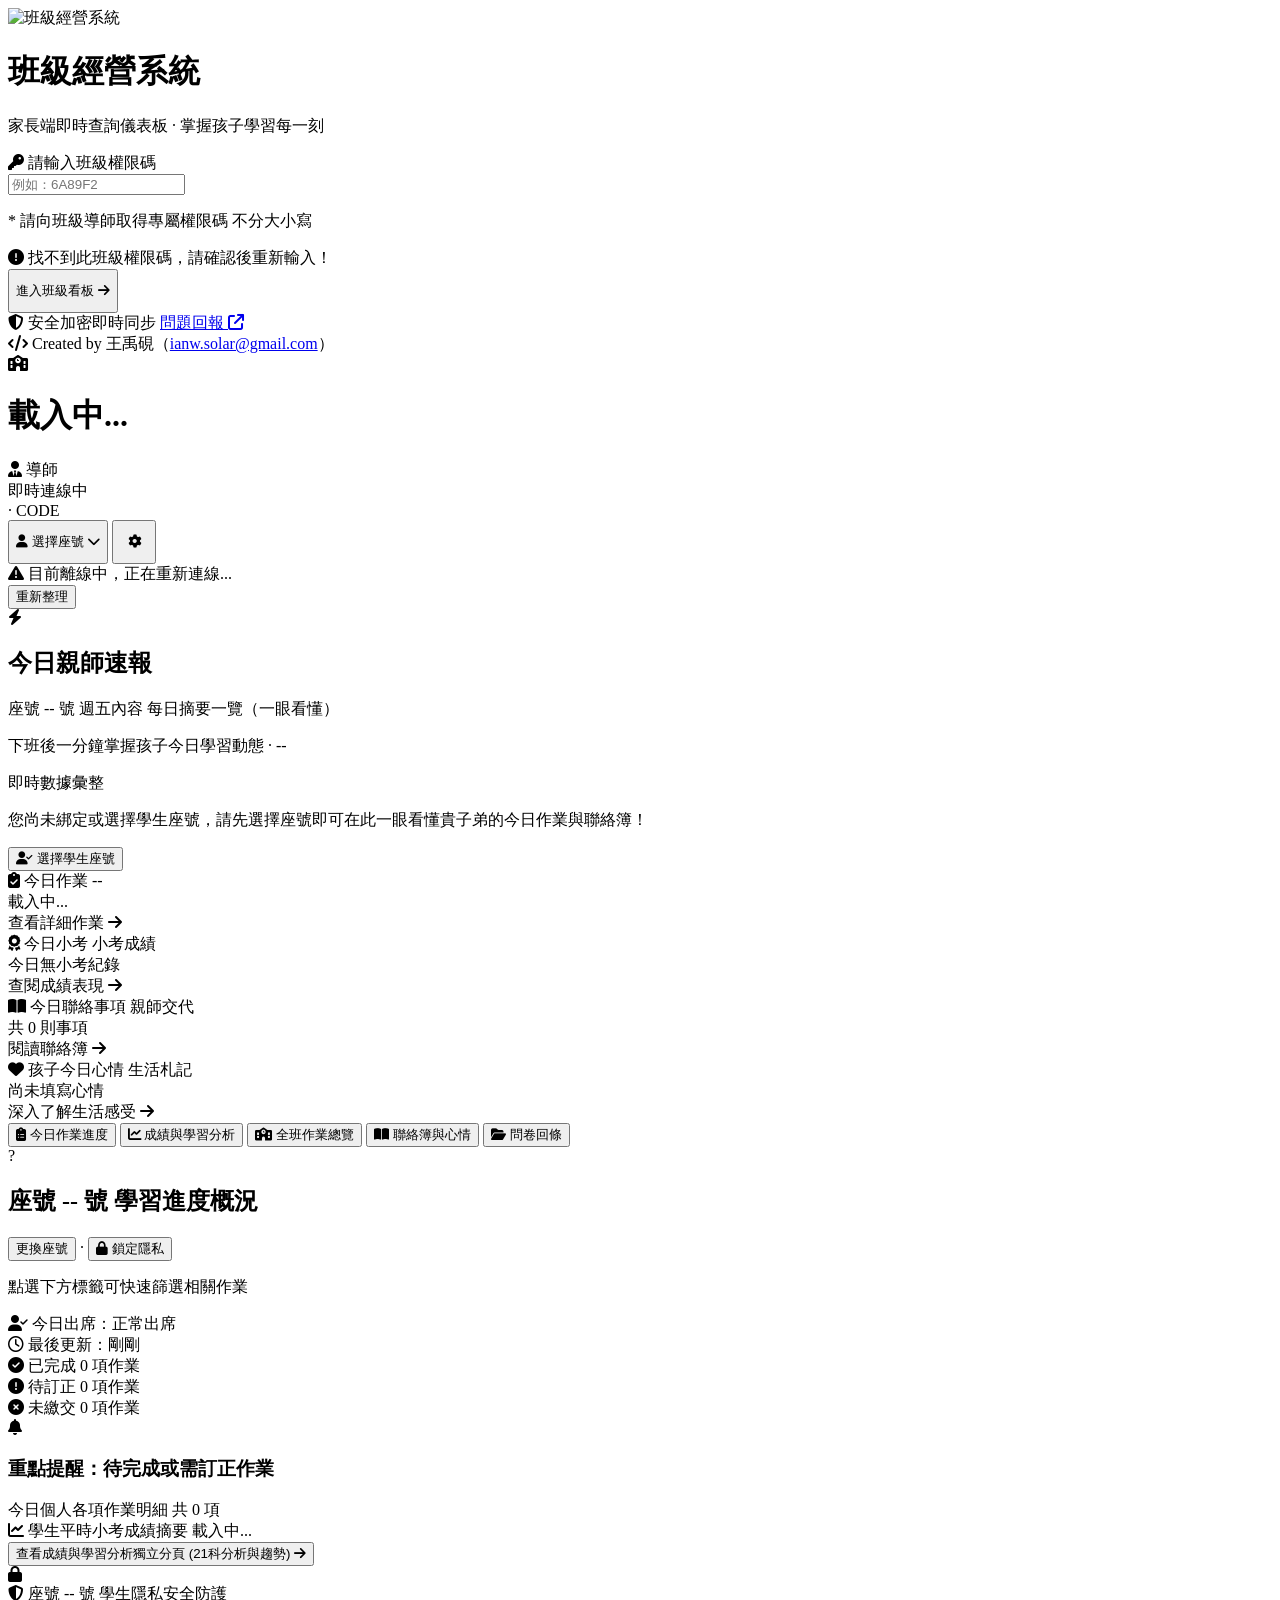
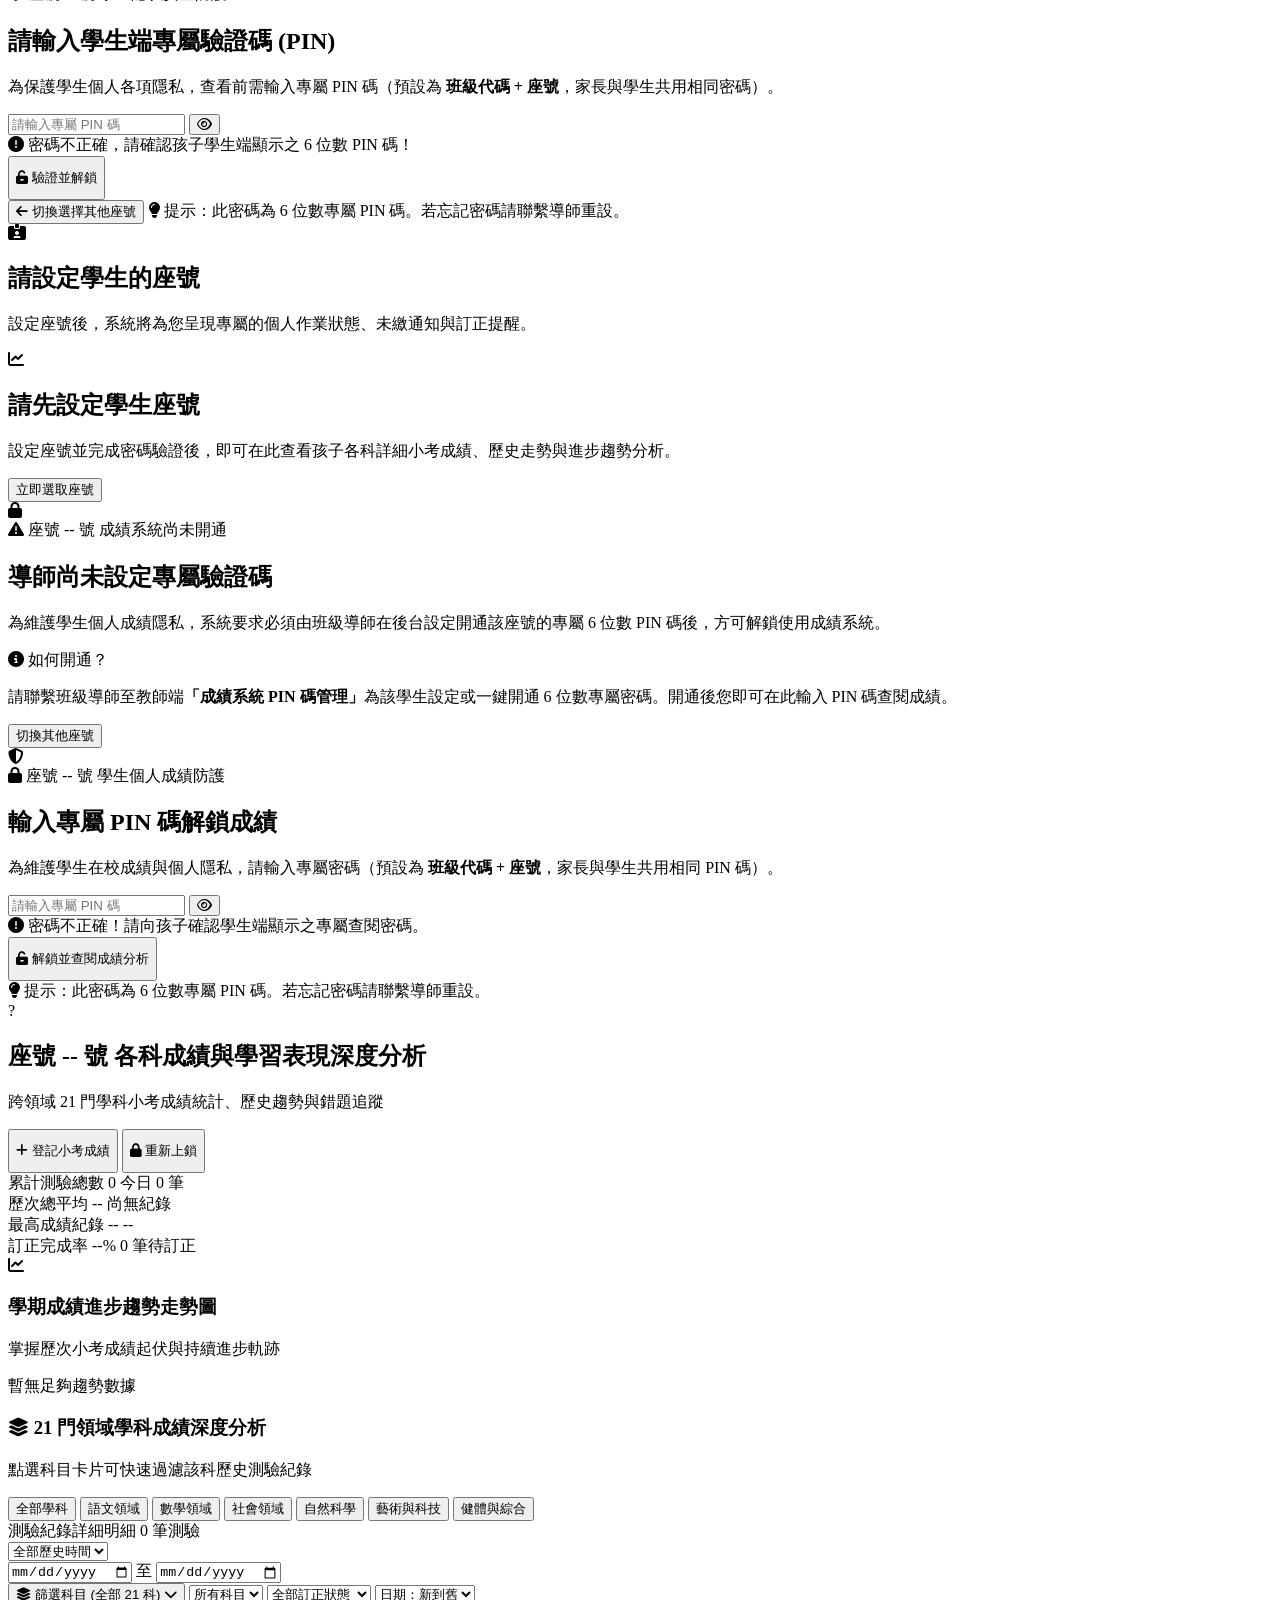
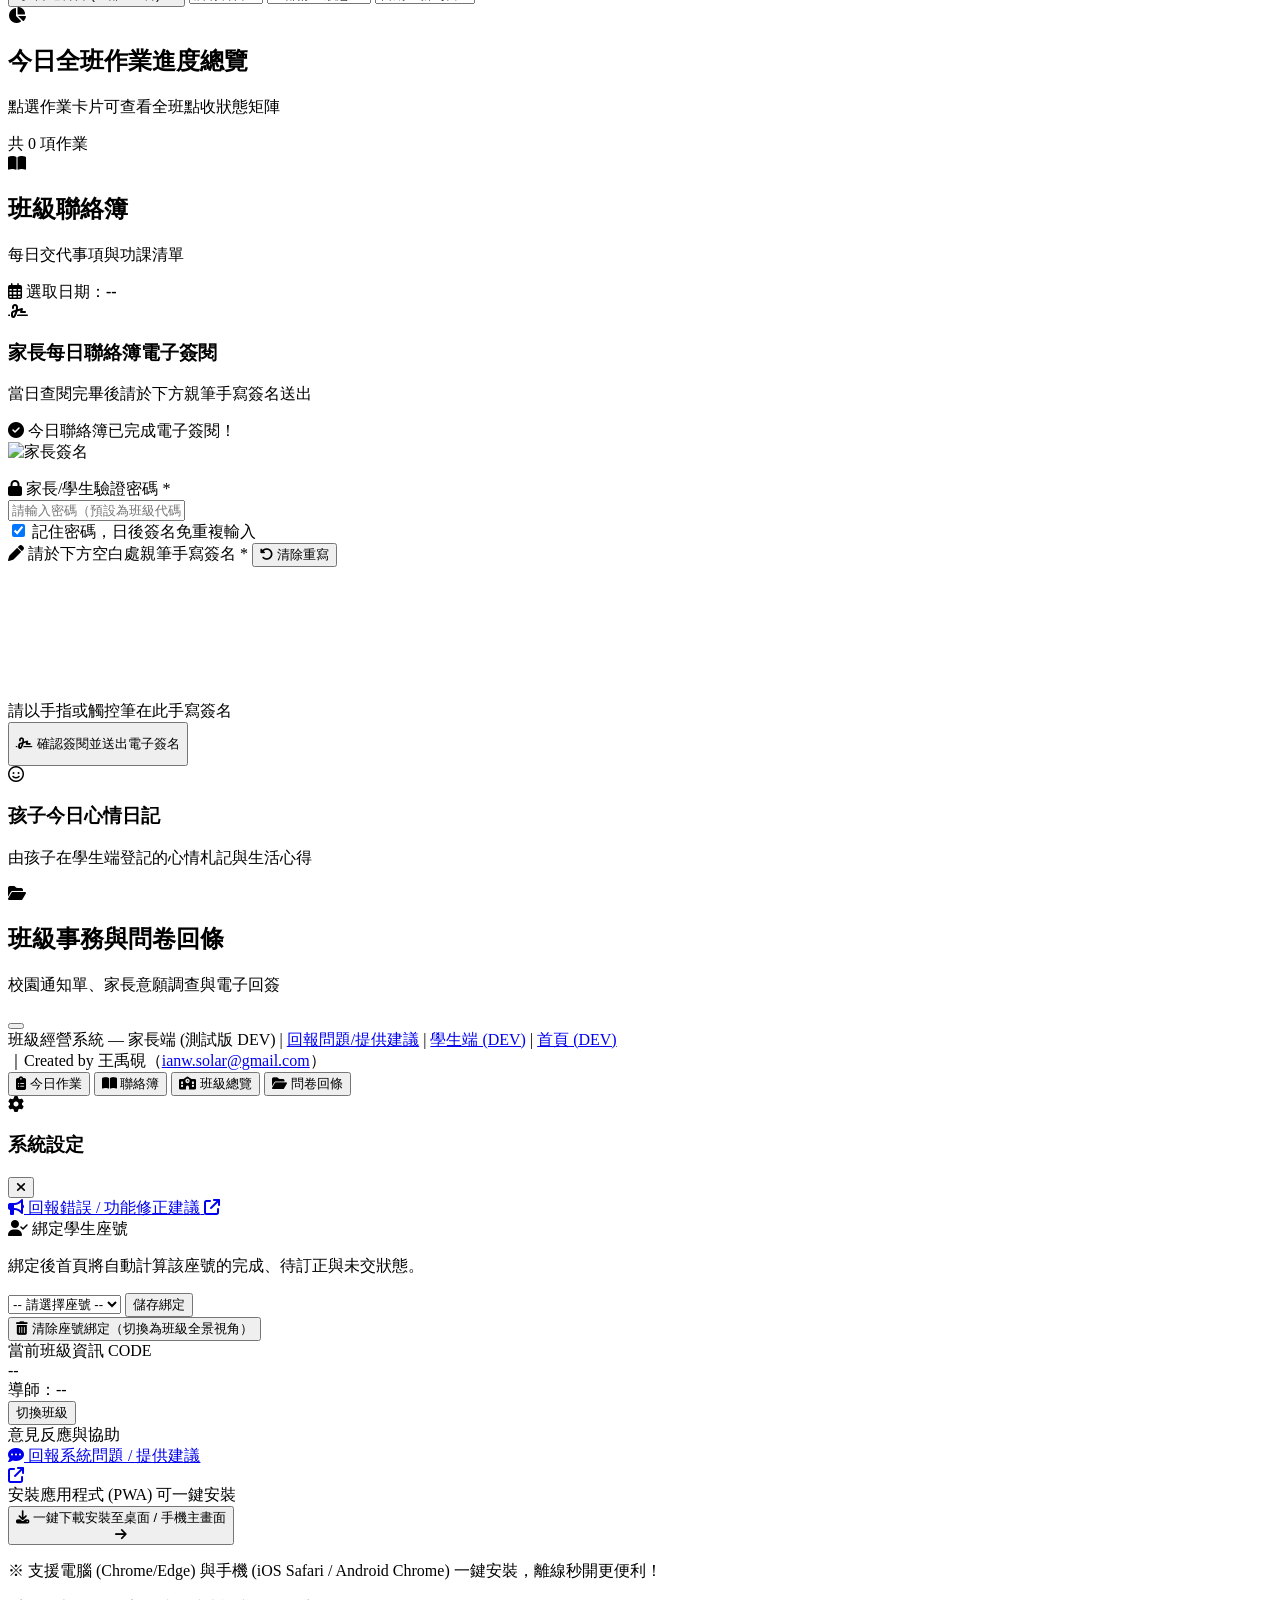
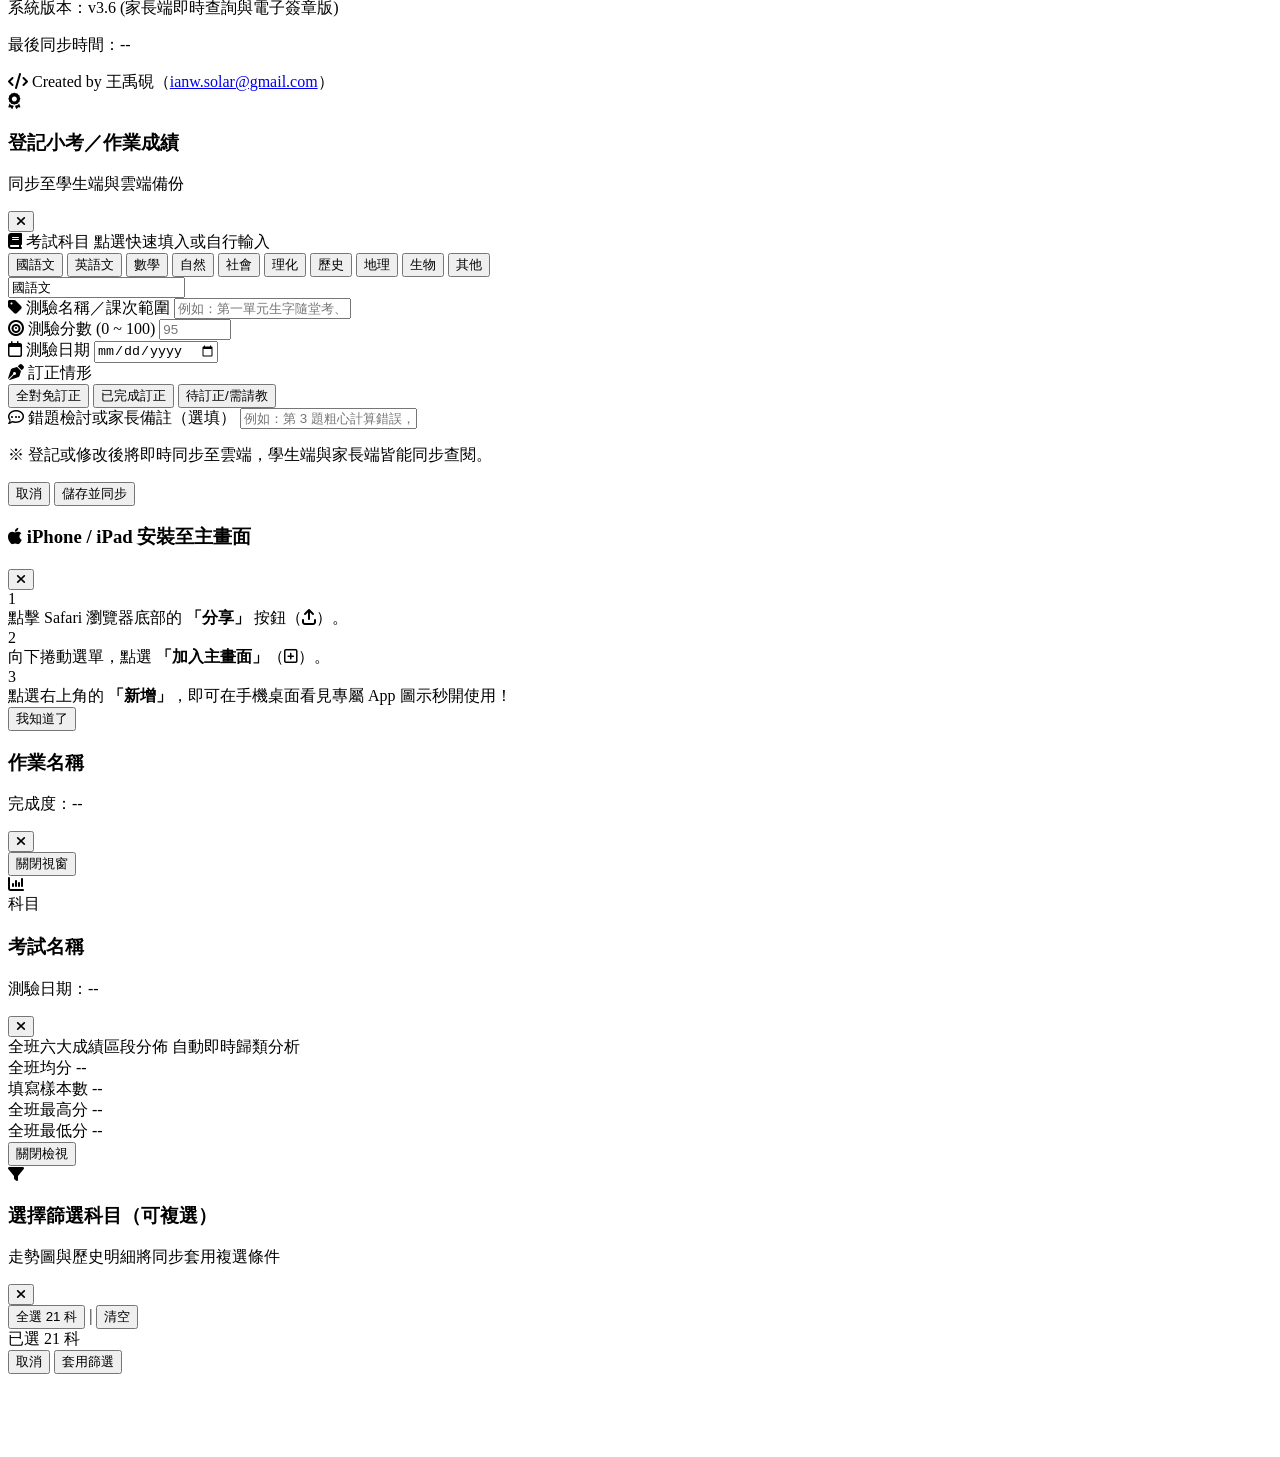
==== commit 93fefd58: "feat(mobile): v4.1.0 三端行動原生化架構升級 (安全邊距、底抽屜、底部導航欄與觸覺反饋)" ====
--- a/parent.html
+++ b/parent.html
@@ -2,16 +2,19 @@
 <html lang="zh-TW" class="h-full bg-slate-50">
 <head>
   <meta charset="UTF-8">
-  <meta name="viewport" content="width=device-width, initial-scale=1.0, maximum-scale=1.0, user-scalable=no">
-  <title>班級經營系統 — 家長端即時查詢儀表板</title>
-  <meta name="description" content="班級經營系統家長端即時查詢儀表板，支援即時同步、學生個人作業進度、7天聯絡簿與班級作業總覽">
-  <meta property="og:title" content="班級經營系統 — 家長端即時查詢儀表板">
+  <meta name="viewport" content="width=device-width, initial-scale=1.0, maximum-scale=1.0, user-scalable=no, viewport-fit=cover">
+  <title>班級經營系統 — 家長端即時查詢儀表板 (測試版 DEV)</title>
+  <meta name="description" content="班級經營系統家長端即時查詢儀表板 (測試版 DEV)，支援即時同步、學生個人作業進度、7天聯絡簿與班級作業總覽">
+  <meta property="og:title" content="班級經營系統 — 家長端即時查詢儀表板 (測試版 DEV)">
   <meta property="og:description" content="班級經營系統家長端即時查詢儀表板，支援即時同步、學生個人作業進度、7天聯絡簿與班級作業總覽">
   <link rel="manifest" href="./manifest.json">
   <link rel="icon" type="image/png" href="homework-checker-icon.png">
   <link rel="icon" type="image/svg+xml" href="homework-checker-icon.svg">
   <link class="rounded-2xl shadow-lg shadow-indigo-500/10" rel="apple-touch-icon" href="homework-checker-icon.png">
   <meta name="theme-color" content="#4f46e5">
+  <meta name="apple-mobile-web-app-capable" content="yes">
+  <meta name="apple-mobile-web-app-status-bar-style" content="default">
+  <meta name="apple-mobile-web-app-title" content="班級經營系統家長端">
 
   <!-- Network Preconnect for ultra-fast mobile verification -->
   <link rel="preconnect" href="https://firestore.googleapis.com">
@@ -54,12 +57,27 @@
   </script>
 
   <style>
+    :root {
+      --sat: env(safe-area-inset-top, 0px);
+      --sab: env(safe-area-inset-bottom, 0px);
+      --sal: env(safe-area-inset-left, 0px);
+      --sar: env(safe-area-inset-right, 0px);
+    }
     /* Custom utility styles */
     html {
       -webkit-tap-highlight-color: transparent;
+      padding-top: var(--sat);
+      padding-left: var(--sal);
+      padding-right: var(--sar);
     }
     body {
       font-feature-settings: "cv02", "cv03", "cv04", "cv11";
+      touch-action: manipulation;
+      -webkit-touch-callout: none;
+      padding-bottom: calc(4.75rem + var(--sab));
+    }
+    input, textarea, select {
+      user-select: text;
     }
     .custom-scrollbar::-webkit-scrollbar {
       height: 6px;
@@ -88,6 +106,40 @@
     }
     .live-pulse {
       animation: livePulse 2s cubic-bezier(0.4, 0, 0.6, 1) infinite;
+    }
+
+    /* 原生底抽屜 (Bottom Sheet Modal) 行動端樣式 */
+    @media (max-width: 640px) {
+      #settings-modal, #parent-score-modal, #matrix-modal, #modal-ios-pwa-guide, #modal-parent-score-bracket-analysis, #modal-parent-multi-subject-filter, .modal {
+        align-items: flex-end !important;
+        padding: 0 !important;
+      }
+      #settings-modal > div, #parent-score-modal > div, #matrix-modal > div, #modal-ios-pwa-guide > div, #modal-parent-score-bracket-analysis > div, #modal-parent-multi-subject-filter > div, .modal-content {
+        width: 100% !important;
+        max-width: 100% !important;
+        border-bottom-left-radius: 0 !important;
+        border-bottom-right-radius: 0 !important;
+        border-top-left-radius: 2rem !important;
+        border-top-right-radius: 2rem !important;
+        padding-bottom: calc(1.75rem + var(--sab)) !important;
+        max-height: 88vh !important;
+        overflow-y: auto !important;
+        animation: parentSheetSlideUp 0.28s cubic-bezier(0.16, 1, 0.3, 1) forwards;
+        position: relative;
+      }
+      #settings-modal > div::before, #parent-score-modal > div::before, #matrix-modal > div::before, #modal-ios-pwa-guide > div::before, #modal-parent-score-bracket-analysis > div::before, #modal-parent-multi-subject-filter > div::before {
+        content: '';
+        display: block;
+        width: 44px;
+        height: 5px;
+        background: #cbd5e1;
+        border-radius: 999px;
+        margin: 8px auto 14px auto;
+      }
+    }
+    @keyframes parentSheetSlideUp {
+      from { transform: translateY(100%); }
+      to { transform: translateY(0); }
     }
   </style>
 </head>
@@ -101,9 +153,9 @@
       <!-- App Header Icon -->
       <div class="text-center mb-8">
         <div class="inline-flex items-center justify-center w-16 h-16 rounded-3xl shadow-xl shadow-indigo-500/25 mb-4 overflow-hidden">
-          <img src="homework-checker-icon.svg" onerror="this.onerror=null; this.src='homework-checker-icon.png';" class="w-full h-full object-cover" alt="作業點收系統">
+          <img src="homework-checker-icon.svg" onerror="this.onerror=null; this.src='homework-checker-icon.png';" class="w-full h-full object-cover" alt="班級經營系統">
         </div>
-        <h1 class="text-2xl sm:text-3xl font-extrabold text-slate-900 tracking-tight">作業點收系統</h1>
+        <h1 class="text-2xl sm:text-3xl font-extrabold text-slate-900 tracking-tight">班級經營系統</h1>
         <p class="mt-2 text-sm text-slate-500 font-medium">家長端即時查詢儀表板 · 掌握孩子學習每一刻</p>
       </div>
 
@@ -168,7 +220,7 @@
       <div class="mt-6 text-center">
         <div class="inline-flex items-center gap-1.5 px-4 py-2 rounded-2xl bg-indigo-50 border border-indigo-200/80 shadow-sm text-indigo-900 text-xs sm:text-sm font-bold">
           <i class="fa-solid fa-code text-indigo-600"></i>
-          <span>Created by 七賢國中107 王禹硯（<a href="mailto:ianw.solar@gmail.com" class="text-indigo-600 hover:underline font-extrabold">ianw.solar@gmail.com</a>）</span>
+          <span>Created by 王禹硯（<a href="mailto:ianw.solar@gmail.com" class="text-indigo-600 hover:underline font-extrabold">ianw.solar@gmail.com</a>）</span>
         </div>
       </div>
     </div>
@@ -249,189 +301,879 @@
         <button id="sync-retry-btn" class="px-3 py-1 rounded-xl bg-amber-200/80 hover:bg-amber-300 font-bold text-xs text-amber-900">重新整理</button>
       </div>
 
+      <!-- 每日摘要一覽卡片（今日親師速報） -->
+      <section id="daily-bulletin-card" class="bg-gradient-to-br from-slate-900 via-indigo-950 to-slate-900 text-white rounded-3xl p-5 sm:p-6 shadow-xl border border-indigo-800/50 relative overflow-hidden transition-all">
+        <!-- Background subtle lighting effects -->
+        <div class="absolute -right-12 -bottom-12 w-48 h-48 bg-indigo-500/10 rounded-full blur-3xl pointer-events-none"></div>
+        <div class="absolute -left-12 -top-12 w-48 h-48 bg-amber-500/10 rounded-full blur-3xl pointer-events-none"></div>
+
+        <!-- Header of Bulletin -->
+        <div class="flex flex-col sm:flex-row sm:items-center justify-between gap-3 pb-4 border-b border-indigo-800/50 relative z-10">
+          <div class="flex items-center gap-3">
+            <div class="w-10 h-10 sm:w-11 sm:h-11 rounded-2xl bg-amber-400/20 border border-amber-400/30 text-amber-300 flex items-center justify-center text-lg sm:text-xl shrink-0 shadow-inner">
+              <i class="fa-solid fa-bolt"></i>
+            </div>
+            <div>
+              <div class="flex items-center gap-2">
+                <h2 class="text-base sm:text-lg font-black tracking-tight text-white flex items-center gap-2">
+                  <span id="bulletin-title-text">今日親師速報</span>
+                </h2>
+                <span id="bulletin-seat-badge" class="px-2.5 py-0.5 rounded-full text-xs font-bold bg-amber-400/20 text-amber-300 border border-amber-400/30">
+                  座號 -- 號
+                </span>
+                <span id="bulletin-friday-tag" class="hidden px-2 py-0.5 rounded-full text-[11px] font-black bg-amber-400/20 text-amber-300 border border-amber-400/30">週五內容</span>
+                <span class="text-[11px] text-indigo-300 hidden sm:inline">每日摘要一覽（一眼看懂）</span>
+              </div>
+              <p class="text-xs text-indigo-200/80 mt-0.5">
+                <span id="bulletin-subtitle-desc">下班後一分鐘掌握孩子今日學習動態</span> · <span id="bulletin-date-text" class="font-mono text-indigo-200 font-semibold">--</span>
+              </p>
+            </div>
+          </div>
+          <div class="text-xs text-indigo-300/80 flex items-center gap-2 self-start sm:self-center font-medium">
+            <span class="inline-block w-2 h-2 rounded-full bg-emerald-400 animate-pulse"></span>
+            <span>即時數據彙整</span>
+          </div>
+        </div>
+
+        <!-- Unbound state notice -->
+        <div id="bulletin-unbound-notice" class="hidden py-6 text-center text-xs sm:text-sm text-indigo-200 relative z-10">
+          <p class="mb-3 font-medium">您尚未綁定或選擇學生座號，請先選擇座號即可在此一眼看懂貴子弟的今日作業與聯絡簿！</p>
+          <button type="button" id="btn-bulletin-bind-seat" class="px-4 py-2 rounded-xl bg-gradient-to-r from-amber-400 to-amber-500 hover:from-amber-300 hover:to-amber-400 text-indigo-950 font-black text-xs shadow-md transition-all cursor-pointer inline-flex items-center gap-1.5 transform hover:-translate-y-0.5">
+            <i class="fa-solid fa-user-check"></i>
+            <span>選擇學生座號</span>
+          </button>
+        </div>
+
+        <!-- 3-Grid Metrics List (成績項目已模組化隱藏，保留結構支援隨時還原) -->
+        <div id="bulletin-content-grid" class="grid grid-cols-1 sm:grid-cols-3 lg:grid-cols-3 gap-3 sm:gap-3.5 pt-4 relative z-10">
+          
+          <!-- Metric 1: 今日作業 -->
+          <div id="bulletin-item-hw" class="bg-white/10 hover:bg-white/15 backdrop-blur-md rounded-2xl p-3.5 border border-white/10 transition-all cursor-pointer group flex flex-col justify-between" title="點擊切換至今日作業進度">
+            <div class="flex items-center justify-between mb-2">
+              <span class="text-xs font-bold text-indigo-200 flex items-center gap-1.5">
+                <i class="fa-solid fa-clipboard-check text-emerald-400 text-sm"></i>
+                <span id="bulletin-hw-title">今日作業</span>
+              </span>
+              <span id="bulletin-hw-badge" class="px-2 py-0.5 rounded-md text-[10px] font-black bg-emerald-500/20 text-emerald-300 border border-emerald-400/30">
+                --
+              </span>
+            </div>
+            <div id="bulletin-hw-summary" class="text-sm font-extrabold text-white leading-snug">
+              載入中...
+            </div>
+            <div class="text-[10px] text-indigo-300 mt-2.5 flex items-center justify-between group-hover:text-white transition-colors">
+              <span>查看詳細作業</span>
+              <i class="fa-solid fa-arrow-right text-[10px] group-hover:translate-x-0.5 transition-transform"></i>
+            </div>
+          </div>
+
+          <!-- Metric 2: 今日小考 (已依規範隱藏，保留節點支援日後復原) -->
+          <div id="bulletin-item-scores" class="bg-white/10 hover:bg-white/15 backdrop-blur-md rounded-2xl p-3.5 border border-white/10 transition-all cursor-pointer group flex-col justify-between hidden" title="點擊切換至成績與學習分析">
+            <div class="flex items-center justify-between mb-2">
+              <span class="text-xs font-bold text-indigo-200 flex items-center gap-1.5">
+                <i class="fa-solid fa-award text-amber-400 text-sm"></i>
+                <span id="bulletin-scores-title">今日小考</span>
+              </span>
+              <span class="text-[10px] text-amber-300/80 font-bold">小考成績</span>
+            </div>
+            <div id="bulletin-scores-summary" class="text-sm font-extrabold text-white leading-snug">
+              今日無小考紀錄
+            </div>
+            <div class="text-[10px] text-indigo-300 mt-2.5 flex items-center justify-between group-hover:text-white transition-colors">
+              <span>查閱成績表現</span>
+              <i class="fa-solid fa-arrow-right text-[10px] group-hover:translate-x-0.5 transition-transform"></i>
+            </div>
+          </div>
+
+          <!-- Metric 3: 今日聯絡事項 -->
+          <div id="bulletin-item-contact" class="bg-white/10 hover:bg-white/15 backdrop-blur-md rounded-2xl p-3.5 border border-white/10 transition-all cursor-pointer group flex flex-col justify-between" title="點擊切換至聯絡簿">
+            <div class="flex items-center justify-between mb-2">
+              <span class="text-xs font-bold text-indigo-200 flex items-center gap-1.5">
+                <i class="fa-solid fa-book-open text-sky-400 text-sm"></i>
+                <span id="bulletin-contact-title">今日聯絡事項</span>
+              </span>
+              <span class="text-[10px] text-sky-300/80 font-bold">親師交代</span>
+            </div>
+            <div id="bulletin-contact-summary" class="text-sm font-extrabold text-white leading-snug">
+              共 0 則事項
+            </div>
+            <div class="text-[10px] text-indigo-300 mt-2.5 flex items-center justify-between group-hover:text-white transition-colors">
+              <span>閱讀聯絡簿</span>
+              <i class="fa-solid fa-arrow-right text-[10px] group-hover:translate-x-0.5 transition-transform"></i>
+            </div>
+          </div>
+
+          <!-- Metric 4: 孩子今日心情 -->
+          <div id="bulletin-item-mood" class="bg-white/10 hover:bg-white/15 backdrop-blur-md rounded-2xl p-3.5 border border-white/10 transition-all cursor-pointer group flex flex-col justify-between" title="點擊切換至心情日記">
+            <div class="flex items-center justify-between mb-2">
+              <span class="text-xs font-bold text-indigo-200 flex items-center gap-1.5">
+                <i class="fa-solid fa-heart text-rose-400 text-sm"></i>
+                <span id="bulletin-mood-title">孩子今日心情</span>
+              </span>
+              <span class="text-[10px] text-rose-300/80 font-bold">生活札記</span>
+            </div>
+            <div id="bulletin-mood-summary" class="text-sm font-extrabold text-white leading-snug flex items-center gap-1.5">
+              尚未填寫心情
+            </div>
+            <div class="text-[10px] text-indigo-300 mt-2.5 flex items-center justify-between group-hover:text-white transition-colors">
+              <span>深入了解生活感受</span>
+              <i class="fa-solid fa-arrow-right text-[10px] group-hover:translate-x-0.5 transition-transform"></i>
+            </div>
+          </div>
+
+        </div>
+      </section>
+
+      <!-- Navigation Tabs for Parent Dashboard -->
+      <nav class="bg-slate-200/80 p-1.5 rounded-2xl hidden sm:flex items-center gap-1.5 shadow-inner" id="parent-main-tabs">
+        <button
+          type="button"
+          id="parent-tab-hw-btn"
+          data-tab="hw"
+          class="flex-1 py-2.5 px-3 rounded-xl text-xs sm:text-sm font-extrabold transition-all bg-white text-indigo-700 shadow-sm flex items-center justify-center gap-1.5 cursor-pointer"
+        >
+          <i class="fa-solid fa-clipboard-list"></i>
+          <span>今日作業進度</span>
+        </button>
+
+        <!-- 成績分頁按鈕 (已依規範隱藏，保留按鈕結構與事件以利日後隨時復原) -->
+        <button
+          type="button"
+          id="parent-tab-scores-btn"
+          data-tab="scores"
+          class="flex-1 py-2.5 px-3 rounded-xl text-xs sm:text-sm font-extrabold transition-all text-slate-600 hover:text-slate-900 hidden items-center justify-center gap-1.5 cursor-pointer relative"
+        >
+          <i class="fa-solid fa-chart-line text-emerald-600"></i>
+          <span>成績與學習分析</span>
+          <span class="w-2 h-2 rounded-full bg-emerald-500 absolute top-2 right-2"></span>
+        </button>
+
+        <button
+          type="button"
+          id="parent-tab-class-btn"
+          data-tab="class"
+          class="flex-1 py-2.5 px-3 rounded-xl text-xs sm:text-sm font-extrabold transition-all text-slate-600 hover:text-slate-900 flex items-center justify-center gap-1.5 cursor-pointer"
+        >
+          <i class="fa-solid fa-school text-indigo-500"></i>
+          <span>全班作業總覽</span>
+        </button>
+
+        <button
+          type="button"
+          id="parent-tab-contact-btn"
+          data-tab="contact"
+          class="flex-1 py-2.5 px-3 rounded-xl text-xs sm:text-sm font-extrabold transition-all text-slate-600 hover:text-slate-900 flex items-center justify-center gap-1.5 cursor-pointer"
+        >
+          <i class="fa-solid fa-book-open text-teal-600"></i>
+          <span>聯絡簿與心情</span>
+        </button>
+
+        <button
+          type="button"
+          id="parent-tab-affairs-btn"
+          data-tab="affairs"
+          class="flex-1 py-2.5 px-3 rounded-xl text-xs sm:text-sm font-extrabold transition-all text-slate-600 hover:text-slate-900 flex items-center justify-center gap-1.5 cursor-pointer"
+        >
+          <i class="fa-solid fa-folder-open text-rose-500"></i>
+          <span>問卷回條</span>
+        </button>
+      </nav>
+
       <!-- ============================================== -->
-      <!-- MODULE 1: STUDENT PERSONAL PROGRESS CARD       -->
+      <!-- TAB 1: HOMEWORK & CHECKLIST PANEL              -->
       <!-- ============================================== -->
-      <section id="student-progress-section" class="bg-white rounded-3xl p-5 sm:p-7 shadow-sm border border-slate-200/80 transition-all">
-        
-        <!-- State A: Student Seat Bound -->
-        <div id="student-bound-view">
-          <div class="flex flex-col sm:flex-row sm:items-center justify-between gap-3 pb-5 border-b border-slate-100">
+      <div id="panel-parent-hw" class="space-y-6">
+        <!-- MODULE 1: STUDENT PERSONAL PROGRESS CARD -->
+        <section id="student-progress-section" class="bg-white rounded-3xl p-5 sm:p-7 shadow-sm border border-slate-200/80 transition-all">
+          
+          <!-- State A: Student Seat Bound -->
+          <div id="student-bound-view">
+            <div class="flex flex-col sm:flex-row sm:items-center justify-between gap-3 pb-5 border-b border-slate-100">
+              <div class="flex items-center gap-3">
+                <div class="w-12 h-12 rounded-2xl bg-indigo-600 text-white flex items-center justify-center font-extrabold text-xl shadow-md shadow-indigo-500/20">
+                  <span id="student-seat-display">?</span>
+                </div>
+                <div>
+                  <div class="flex items-center gap-2">
+                    <h2 class="text-lg sm:text-xl font-extrabold text-slate-900">座號 <span id="student-seat-title">--</span> 號 學習進度概況</h2>
+                    <button id="change-seat-quick-btn" class="text-xs font-semibold text-indigo-600 hover:text-indigo-800 underline underline-offset-2">
+                      更換座號
+                    </button>
+                    <span id="hw-scores-relock-divider" class="text-slate-300 hidden">·</span>
+                    <button id="relock-seat-btn" class="text-xs font-semibold text-slate-500 hover:text-rose-600 hidden items-center gap-1 transition-colors cursor-pointer" title="重新鎖定學生隱私防護">
+                      <i class="fa-solid fa-lock text-[10px]"></i> 鎖定隱私
+                    </button>
+                  </div>
+                  <p id="student-status-summary" class="text-xs text-slate-500 mt-0.5">點選下方標籤可快速篩選相關作業</p>
+                  <div id="student-attendance-status-box" class="mt-2 inline-flex items-center gap-1.5 px-3 py-1 rounded-xl text-xs font-black bg-emerald-50 text-emerald-700 border border-emerald-200">
+                    <i class="fa-solid fa-user-check text-emerald-600"></i>
+                    <span id="student-attendance-status-text">今日出席：正常出席</span>
+                  </div>
+                </div>
+              </div>
+
+              <!-- Last Updated Time on Card -->
+              <div class="text-xs text-slate-400 flex items-center gap-1.5 sm:self-start">
+                <i class="fa-regular fa-clock text-slate-400"></i>
+                <span>最後更新：<span id="card-updated-time">剛剛</span></span>
+              </div>
+            </div>
+
+            <!-- KPI Metric Cards: 3 stats -->
+            <div class="grid grid-cols-3 gap-3 sm:gap-4 mt-5">
+              <!-- Completed -->
+              <div class="bg-emerald-50/70 border border-emerald-100/90 rounded-2xl p-3.5 sm:p-4.5 flex flex-col items-center justify-center text-center transition-transform active:scale-[0.98]">
+                <span class="text-xs font-bold text-emerald-700 flex items-center gap-1 mb-1">
+                  <i class="fa-solid fa-circle-check text-emerald-500"></i> 已完成
+                </span>
+                <span id="stat-completed-count" class="text-2xl sm:text-3xl font-black text-emerald-600">0</span>
+                <span class="text-[10px] sm:text-xs text-emerald-600/80 mt-0.5">項作業</span>
+              </div>
+
+              <!-- Needs Correction -->
+              <div class="bg-amber-50/70 border border-amber-100/90 rounded-2xl p-3.5 sm:p-4.5 flex flex-col items-center justify-center text-center transition-transform active:scale-[0.98]">
+                <span class="text-xs font-bold text-amber-700 flex items-center gap-1 mb-1">
+                  <i class="fa-solid fa-circle-exclamation text-amber-500"></i> 待訂正
+                </span>
+                <span id="stat-correction-count" class="text-2xl sm:text-3xl font-black text-amber-600">0</span>
+                <span class="text-[10px] sm:text-xs text-amber-600/80 mt-0.5">項作業</span>
+              </div>
+
+              <!-- Missing / Not Submitted -->
+              <div class="bg-rose-50/70 border border-rose-100/90 rounded-2xl p-3.5 sm:p-4.5 flex flex-col items-center justify-center text-center transition-transform active:scale-[0.98]">
+                <span class="text-xs font-bold text-rose-700 flex items-center gap-1 mb-1">
+                  <i class="fa-solid fa-circle-xmark text-rose-500"></i> 未繳交
+                </span>
+                <span id="stat-missing-count" class="text-2xl sm:text-3xl font-black text-rose-600">0</span>
+                <span class="text-[10px] sm:text-xs text-rose-600/80 mt-0.5">項作業</span>
+              </div>
+            </div>
+
+            <!-- Uncompleted Items Highlight Box (重點提醒) -->
+            <div id="uncompleted-alert-box" class="mt-5 p-4 rounded-2xl bg-amber-50/80 border border-amber-200">
+              <div class="flex items-center gap-2 mb-2.5">
+                <span class="w-6 h-6 rounded-full bg-amber-500 text-white flex items-center justify-center text-xs font-bold">
+                  <i class="fa-solid fa-bell"></i>
+                </span>
+                <h3 class="text-sm font-bold text-amber-900">重點提醒：待完成或需訂正作業</h3>
+              </div>
+              <div id="uncompleted-items-list" class="space-y-2">
+                <!-- Dynamically populated or empty -->
+              </div>
+            </div>
+
+            <!-- All Homeworks Expandable Breakdown -->
+            <div class="mt-5 pt-4 border-t border-slate-100">
+              <div class="flex items-center justify-between mb-3">
+                <span class="text-xs font-bold text-slate-500 uppercase tracking-wider">今日個人各項作業明細</span>
+                <span id="personal-hw-count-badge" class="text-xs font-semibold px-2 py-0.5 rounded-full bg-slate-100 text-slate-600">共 0 項</span>
+              </div>
+              <div id="personal-homework-list" class="space-y-2">
+                <!-- Rendered items -->
+              </div>
+            </div>
+
+            <!-- Student Quiz Scores Preview & Quick Link (成績功能已模組化隱藏，保留結構支援隨時還原) -->
+            <div id="student-scores-section" class="mt-6 pt-5 border-t border-slate-100 hidden">
+              <div class="flex flex-col sm:flex-row sm:items-center justify-between gap-2 mb-3">
+                <div class="flex items-center gap-2">
+                  <span class="w-6 h-6 rounded-lg bg-emerald-100 text-emerald-700 flex items-center justify-center text-xs font-bold">
+                    <i class="fa-solid fa-chart-line"></i>
+                  </span>
+                  <span class="text-xs font-bold text-slate-700 uppercase tracking-wider">學生平時小考成績摘要</span>
+                  <span id="student-scores-avg-badge" class="text-xs font-bold px-2.5 py-0.5 rounded-full bg-emerald-50 text-emerald-700 border border-emerald-200">
+                    載入中...
+                  </span>
+                </div>
+                <button id="quick-jump-scores-tab-btn" type="button" class="text-xs font-extrabold text-emerald-700 hover:text-emerald-800 bg-emerald-50 hover:bg-emerald-100 px-3 py-1.5 rounded-xl transition-colors flex items-center gap-1.5 cursor-pointer self-start sm:self-auto border border-emerald-200">
+                  <span>查看成績與學習分析獨立分頁 (21科分析與趨勢)</span>
+                  <i class="fa-solid fa-arrow-right text-[10px]"></i>
+                </button>
+              </div>
+
+              <!-- Scores List Container -->
+              <div id="student-scores-list" class="space-y-2 mb-3">
+                <!-- Dynamically populated -->
+              </div>
+            </div>
+          </div>
+
+          <!-- State C: Seat Selected but Locked (Parent PIN Protection) -->
+          <div id="student-locked-view" class="hidden text-center py-8 px-4">
+            <div class="w-16 h-16 rounded-3xl bg-indigo-50 text-indigo-600 flex items-center justify-center mx-auto mb-4 border border-indigo-100 shadow-sm">
+              <i class="fa-solid fa-lock text-2xl text-indigo-600"></i>
+            </div>
+            <div class="inline-flex items-center gap-2 px-3 py-1 rounded-full bg-indigo-50 border border-indigo-100 text-indigo-700 text-xs font-bold mb-2">
+              <i class="fa-solid fa-shield-halved"></i>
+              <span>座號 <span id="locked-seat-display">--</span> 號 學生隱私安全防護</span>
+            </div>
+            <h2 class="text-xl sm:text-2xl font-black text-slate-900 tracking-tight">請輸入學生端專屬驗證碼 (PIN)</h2>
+            <p class="text-xs sm:text-sm text-slate-500 max-w-md mx-auto mt-2 mb-6 leading-relaxed">
+              為保護學生個人各項隱私，查看前需輸入專屬 PIN 碼（預設為 <strong>班級代碼 + 座號</strong>，家長與學生共用相同密碼）。
+            </p>
+
+            <form id="parent-pin-form" class="max-w-xs mx-auto space-y-4">
+              <div class="relative">
+                <input
+                  type="password"
+                  id="input-parent-pin"
+                  name="parentPin"
+                  placeholder="請輸入專屬 PIN 碼"
+                  maxlength="20"
+                  autocomplete="off"
+                  class="w-full text-center font-mono tracking-[0.2em] text-2xl sm:text-3xl font-extrabold py-3.5 px-4 bg-slate-50 border border-slate-300 rounded-2xl focus:bg-white focus:outline-none focus:ring-2 focus:ring-indigo-500 focus:border-transparent transition-all placeholder:text-slate-300 placeholder:tracking-normal placeholder:text-base placeholder:font-normal uppercase"
+                  required
+                />
+                <button
+                  type="button"
+                  id="btn-toggle-pin-visibility"
+                  class="absolute right-3.5 top-1/2 -translate-y-1/2 text-slate-400 hover:text-slate-600 p-1 cursor-pointer"
+                  title="顯示/隱藏密碼"
+                >
+                  <i class="fa-regular fa-eye text-sm" id="icon-pin-eye"></i>
+                </button>
+              </div>
+
+              <!-- PIN Error Alert -->
+              <div id="pin-error-box" class="hidden p-3 rounded-2xl bg-rose-50 border border-rose-200 text-rose-700 text-xs sm:text-sm flex items-start gap-2 text-left">
+                <i class="fa-solid fa-circle-exclamation mt-0.5 text-rose-500 flex-shrink-0"></i>
+                <span id="pin-error-msg" class="leading-snug">密碼不正確，請確認孩子學生端顯示之 6 位數 PIN 碼！</span>
+              </div>
+
+              <button
+                type="submit"
+                id="btn-submit-pin"
+                class="touch-target w-full flex items-center justify-center gap-2 py-3.5 px-6 rounded-2xl bg-indigo-600 hover:bg-indigo-700 active:scale-[0.99] text-white font-bold text-sm sm:text-base shadow-lg shadow-indigo-500/25 transition-all cursor-pointer disabled:opacity-50"
+              >
+                <i id="pin-submit-icon" class="fa-solid fa-unlock-keyhole"></i>
+                <span id="pin-submit-text">驗證並解鎖</span>
+              </button>
+            </form>
+
+            <div class="mt-6 flex flex-col sm:flex-row items-center justify-center gap-3 text-xs text-slate-400">
+              <button id="btn-cancel-unlock-seat" type="button" class="text-indigo-600 hover:underline font-semibold flex items-center gap-1 cursor-pointer">
+                <i class="fa-solid fa-arrow-left"></i>
+                <span>切換選擇其他座號</span>
+              </button>
+              <span class="text-slate-400 flex items-center gap-1"><i class="fa-solid fa-lightbulb text-amber-500"></i> 提示：此密碼為 6 位數專屬 PIN 碼。若忘記密碼請聯繫導師重設。</span>
+            </div>
+          </div>
+
+          <!-- State B: No Seat Selected Prompt -->
+          <div id="student-unbound-view" class="hidden text-center py-6 sm:py-8">
+            <div class="w-16 h-16 rounded-3xl bg-indigo-50 text-indigo-600 flex items-center justify-center mx-auto mb-4 border border-indigo-100">
+              <i class="fa-solid fa-id-card-clip text-2xl"></i>
+            </div>
+            <h2 class="text-lg sm:text-xl font-extrabold text-slate-900">請設定學生的座號</h2>
+            <p class="text-sm text-slate-500 max-w-md mx-auto mt-1 mb-5">
+              設定座號後，系統將為您呈現專屬的個人作業狀態、未繳通知與訂正提醒。
+            </p>
+            <div class="flex flex-wrap justify-center gap-2 max-w-lg mx-auto" id="quick-seat-picker-grid">
+              <!-- Seat number buttons rendered dynamically -->
+            </div>
+          </div>
+        </section>
+      </div>
+
+      <!-- ============================================== -->
+      <!-- TAB 2: DEDICATED SCORES & ANALYTICS PANEL      -->
+      <!-- ============================================== -->
+      <section id="panel-parent-scores" class="space-y-6 hidden">
+        <!-- State A: Unbound (No Seat Selected) -->
+        <div id="parent-scores-unbound-view" class="bg-white rounded-3xl p-8 sm:p-10 shadow-sm border border-slate-200/80 text-center hidden">
+          <div class="w-16 h-16 rounded-3xl bg-indigo-50 text-indigo-600 flex items-center justify-center mx-auto mb-4 border border-indigo-100">
+            <i class="fa-solid fa-chart-line text-2xl"></i>
+          </div>
+          <h2 class="text-lg sm:text-xl font-extrabold text-slate-900">請先設定學生座號</h2>
+          <p class="text-sm text-slate-500 max-w-md mx-auto mt-1 mb-5">
+            設定座號並完成密碼驗證後，即可在此查看孩子各科詳細小考成績、歷史走勢與進步趨勢分析。
+          </p>
+          <button type="button" class="btn-goto-pick-seat px-6 py-3 rounded-2xl bg-indigo-600 hover:bg-indigo-700 text-white font-bold text-sm shadow-md shadow-indigo-600/20 cursor-pointer">
+            立即選取座號
+          </button>
+        </div>
+
+        <!-- State B-0: Teacher has not configured student PIN -->
+        <div id="parent-scores-unconfigured-view" class="bg-white rounded-3xl p-8 sm:p-10 shadow-sm border border-slate-200/80 text-center hidden">
+          <div class="w-16 h-16 rounded-3xl bg-amber-50 text-amber-600 flex items-center justify-center mx-auto mb-4 border border-amber-100 shadow-sm">
+            <i class="fa-solid fa-lock text-2xl"></i>
+          </div>
+          <div class="inline-flex items-center gap-2 px-3 py-1 rounded-full bg-amber-50 border border-amber-200 text-amber-800 text-xs font-bold mb-3">
+            <i class="fa-solid fa-triangle-exclamation"></i>
+            <span>座號 <span class="parent-unconfigured-seat-num">--</span> 號 成績系統尚未開通</span>
+          </div>
+          <h2 class="text-xl sm:text-2xl font-black text-slate-900 tracking-tight">導師尚未設定專屬驗證碼</h2>
+          <p class="text-xs sm:text-sm text-slate-500 max-w-md mx-auto mt-2 mb-6 leading-relaxed">
+            為維護學生個人成績隱私，系統要求必須由班級導師在後台設定開通該座號的專屬 6 位數 PIN 碼後，方可解鎖使用成績系統。
+          </p>
+          <div class="p-4 rounded-2xl bg-amber-50/80 border border-amber-200/80 text-amber-900 text-xs sm:text-sm max-w-md mx-auto text-left space-y-2">
+            <div class="font-extrabold flex items-center gap-1.5 text-amber-800">
+              <i class="fa-solid fa-circle-info"></i> 如何開通？
+            </div>
+            <p class="leading-relaxed">
+              請聯繫班級導師至教師端<strong>「成績系統 PIN 碼管理」</strong>為該學生設定或一鍵開通 6 位數專屬密碼。開通後您即可在此輸入 PIN 碼查閱成績。
+            </p>
+          </div>
+          <div class="mt-6">
+            <button type="button" class="btn-goto-pick-seat px-5 py-2.5 rounded-xl bg-slate-100 hover:bg-slate-200 text-slate-700 font-bold text-xs transition-colors cursor-pointer">
+              切換其他座號
+            </button>
+          </div>
+        </div>
+
+        <!-- State B: Seat Selected but Locked (PIN Required) -->
+        <div id="parent-scores-locked-view" class="bg-white rounded-3xl p-8 sm:p-10 shadow-sm border border-slate-200/80 text-center hidden">
+          <div class="w-16 h-16 rounded-3xl bg-emerald-50 text-emerald-600 flex items-center justify-center mx-auto mb-4 border border-emerald-100 shadow-sm">
+            <i class="fa-solid fa-shield-halved text-2xl"></i>
+          </div>
+          <div class="inline-flex items-center gap-2 px-3 py-1 rounded-full bg-emerald-50 border border-emerald-100 text-emerald-700 text-xs font-bold mb-2">
+            <i class="fa-solid fa-lock"></i>
+            <span>座號 <span class="parent-locked-seat-num">--</span> 號 學生個人成績防護</span>
+          </div>
+          <h2 class="text-xl sm:text-2xl font-black text-slate-900 tracking-tight">輸入專屬 PIN 碼解鎖成績</h2>
+          <p class="text-xs sm:text-sm text-slate-500 max-w-md mx-auto mt-2 mb-6 leading-relaxed">
+            為維護學生在校成績與個人隱私，請輸入專屬密碼（預設為 <strong>班級代碼 + 座號</strong>，家長與學生共用相同 PIN 碼）。
+          </p>
+
+          <form id="parent-scores-pin-form" class="max-w-xs mx-auto space-y-4">
+            <div class="relative">
+              <input
+                type="password"
+                id="input-scores-pin"
+                class="w-full text-center font-mono tracking-[0.2em] text-2xl sm:text-3xl font-extrabold py-3.5 px-4 bg-slate-50 border border-slate-300 rounded-2xl focus:bg-white focus:outline-none focus:ring-2 focus:ring-emerald-500 focus:border-transparent transition-all placeholder:text-slate-300 placeholder:tracking-normal placeholder:text-base placeholder:font-normal uppercase"
+                placeholder="請輸入專屬 PIN 碼"
+                maxlength="20"
+                required
+              />
+              <button
+                type="button"
+                id="btn-toggle-scores-pin"
+                class="absolute right-3.5 top-1/2 -translate-y-1/2 text-slate-400 hover:text-slate-600 p-1 cursor-pointer"
+                title="顯示/隱藏密碼"
+              >
+                <i class="fa-regular fa-eye text-sm" id="icon-scores-pin-eye"></i>
+              </button>
+            </div>
+
+            <!-- Error alert -->
+            <div id="scores-pin-error-box" class="hidden p-3 rounded-2xl bg-rose-50 border border-rose-200 text-rose-700 text-xs sm:text-sm flex items-start gap-2 text-left">
+              <i class="fa-solid fa-circle-exclamation mt-0.5 text-rose-500 flex-shrink-0"></i>
+              <span id="scores-pin-error-msg" class="leading-snug">密碼不正確！請向孩子確認學生端顯示之專屬查閱密碼。</span>
+            </div>
+
+            <button
+              type="submit"
+              id="btn-submit-scores-pin"
+              class="touch-target w-full flex items-center justify-center gap-2 py-3.5 px-6 rounded-2xl bg-emerald-600 hover:bg-emerald-700 active:scale-[0.99] text-white font-bold text-sm sm:text-base shadow-lg shadow-emerald-500/25 transition-all cursor-pointer disabled:opacity-50"
+            >
+              <i id="scores-pin-submit-icon" class="fa-solid fa-unlock-keyhole"></i>
+              <span id="scores-pin-submit-text">解鎖並查閱成績分析</span>
+            </button>
+          </form>
+
+          <div class="mt-6 flex flex-col sm:flex-row items-center justify-center gap-3 text-xs text-slate-400">
+            <span class="text-slate-400 flex items-center gap-1"><i class="fa-solid fa-lightbulb text-amber-500"></i> 提示：此密碼為 6 位數專屬 PIN 碼。若忘記密碼請聯繫導師重設。</span>
+          </div>
+        </div>
+
+        <!-- State C: Seat Unlocked - Comprehensive Scores Analytics View -->
+        <div id="parent-scores-unlocked-view" class="space-y-6 hidden">
+          <!-- Student & Class Header Card -->
+          <div class="bg-white rounded-3xl p-5 sm:p-6 shadow-sm border border-slate-200/80 flex flex-col sm:flex-row sm:items-center justify-between gap-4">
             <div class="flex items-center gap-3">
-              <div class="w-12 h-12 rounded-2xl bg-indigo-600 text-white flex items-center justify-center font-extrabold text-xl shadow-md shadow-indigo-500/20">
-                <span id="student-seat-display">?</span>
+              <div class="w-12 h-12 rounded-2xl bg-emerald-600 text-white flex items-center justify-center font-extrabold text-xl shadow-md shadow-emerald-500/20">
+                <span id="scores-view-seat-badge">?</span>
               </div>
               <div>
                 <div class="flex items-center gap-2">
-                  <h2 class="text-lg sm:text-xl font-extrabold text-slate-900">座號 <span id="student-seat-title">--</span> 號 學習進度概況</h2>
-                  <button id="change-seat-quick-btn" class="text-xs font-semibold text-indigo-600 hover:text-indigo-800 underline underline-offset-2">
-                    更換座號
-                  </button>
+                  <h2 class="text-lg sm:text-xl font-extrabold text-slate-900">座號 <span id="scores-view-seat-title">--</span> 號 各科成績與學習表現深度分析</h2>
                 </div>
-                <p id="student-status-summary" class="text-xs text-slate-500 mt-0.5">點選下方標籤可快速篩選相關作業</p>
+                <p class="text-xs text-slate-500 mt-0.5">跨領域 21 門學科小考成績統計、歷史趨勢與錯題追蹤</p>
               </div>
             </div>
 
-            <!-- Last Updated Time on Card -->
-            <div class="text-xs text-slate-400 flex items-center gap-1.5 sm:self-start">
-              <i class="fa-regular fa-clock text-slate-400"></i>
-              <span>最後更新：<span id="card-updated-time">剛剛</span></span>
-            </div>
-          </div>
-
-          <!-- KPI Metric Cards: 3 stats -->
-          <div class="grid grid-cols-3 gap-3 sm:gap-4 mt-5">
-            <!-- Completed -->
-            <div class="bg-emerald-50/70 border border-emerald-100/90 rounded-2xl p-3.5 sm:p-4.5 flex flex-col items-center justify-center text-center transition-transform active:scale-[0.98]">
-              <span class="text-xs font-bold text-emerald-700 flex items-center gap-1 mb-1">
-                <i class="fa-solid fa-circle-check text-emerald-500"></i> 已完成
+            <!-- Actions: 登記小考成績 & 重新上鎖 -->
+            <div class="flex items-center gap-2.5 flex-wrap self-start sm:self-center">
+              <button
+                type="button"
+                id="btn-parent-open-add-score"
+                class="touch-target px-4 py-2.5 rounded-2xl bg-emerald-600 hover:bg-emerald-700 active:scale-95 text-white font-black text-xs sm:text-sm shadow-md shadow-emerald-600/20 transition-all flex items-center gap-1.5 cursor-pointer"
+              >
+                <i class="fa-solid fa-plus"></i>
+                <span>登記小考成績</span>
+              </button>
+              <button id="scores-view-relock-btn" class="touch-target px-3 py-2.5 rounded-2xl border border-slate-200 hover:bg-rose-50 text-slate-500 hover:text-rose-600 text-xs font-bold flex items-center gap-1 transition-colors cursor-pointer" title="重新鎖定並保護學生個人隱私">
+                <i class="fa-solid fa-lock text-[10px]"></i> 重新上鎖
+              </button>
+            </div>
+          </div>
+
+          <!-- Overall KPI Metrics Grid -->
+          <div class="grid grid-cols-2 sm:grid-cols-4 gap-3 sm:gap-4">
+            <div class="bg-white p-4 sm:p-5 rounded-3xl border border-slate-200/80 shadow-xs text-center">
+              <span class="text-xs font-bold text-slate-400 uppercase tracking-wider block mb-1">累計測驗總數</span>
+              <span id="parent-stat-total-tests" class="text-2xl sm:text-3xl font-black text-slate-900">0</span>
+              <span class="text-[11px] text-slate-400 block mt-0.5" id="parent-stat-today-sub">今日 0 筆</span>
+            </div>
+            <div class="bg-white p-4 sm:p-5 rounded-3xl border border-slate-200/80 shadow-xs text-center">
+              <span class="text-xs font-bold text-slate-400 uppercase tracking-wider block mb-1">歷次總平均</span>
+              <span id="parent-stat-overall-avg" class="text-2xl sm:text-3xl font-black text-emerald-600">--</span>
+              <span class="text-[11px] font-bold text-emerald-700 block mt-0.5" id="parent-stat-overall-grade">尚無紀錄</span>
+            </div>
+            <div class="bg-white p-4 sm:p-5 rounded-3xl border border-slate-200/80 shadow-xs text-center">
+              <span class="text-xs font-bold text-slate-400 uppercase tracking-wider block mb-1">最高成績紀錄</span>
+              <span id="parent-stat-highest-score" class="text-2xl sm:text-3xl font-black text-indigo-600">--</span>
+              <span class="text-[11px] text-slate-400 block mt-0.5 truncate" id="parent-stat-highest-subject">--</span>
+            </div>
+            <div class="bg-white p-4 sm:p-5 rounded-3xl border border-slate-200/80 shadow-xs text-center">
+              <span class="text-xs font-bold text-slate-400 uppercase tracking-wider block mb-1">訂正完成率</span>
+              <span id="parent-stat-correction-rate" class="text-2xl sm:text-3xl font-black text-teal-600">--%</span>
+              <span class="text-[11px] text-slate-400 block mt-0.5" id="parent-stat-correction-sub">0 筆待訂正</span>
+            </div>
+          </div>
+
+          <!-- Progress Trend Card (SVG Visualizer) -->
+          <div class="bg-white rounded-3xl p-5 sm:p-7 shadow-sm border border-slate-200/80 space-y-3">
+            <div class="flex flex-col sm:flex-row sm:items-center justify-between gap-2">
+              <div class="flex items-center gap-2">
+                <span class="w-8 h-8 rounded-xl bg-indigo-50 text-indigo-600 flex items-center justify-center font-bold">
+                  <i class="fa-solid fa-chart-line text-sm"></i>
+                </span>
+                <div>
+                  <h3 class="text-base font-extrabold text-slate-900">學期成績進步趨勢走勢圖</h3>
+                  <p class="text-xs text-slate-400">掌握歷次小考成績起伏與持續進步軌跡</p>
+                </div>
+              </div>
+              <span id="parent-trend-status-badge" class="px-3 py-1 rounded-full text-xs font-extrabold bg-slate-100 text-slate-600 self-start sm:self-auto">
+                暫無足夠趨勢數據
               </span>
-              <span id="stat-completed-count" class="text-2xl sm:text-3xl font-black text-emerald-600">0</span>
-              <span class="text-[10px] sm:text-xs text-emerald-600/80 mt-0.5">項作業</span>
-            </div>
-
-            <!-- Needs Correction -->
-            <div class="bg-amber-50/70 border border-amber-100/90 rounded-2xl p-3.5 sm:p-4.5 flex flex-col items-center justify-center text-center transition-transform active:scale-[0.98]">
-              <span class="text-xs font-bold text-amber-700 flex items-center gap-1 mb-1">
-                <i class="fa-solid fa-circle-exclamation text-amber-500"></i> 待訂正
-              </span>
-              <span id="stat-correction-count" class="text-2xl sm:text-3xl font-black text-amber-600">0</span>
-              <span class="text-[10px] sm:text-xs text-amber-600/80 mt-0.5">項作業</span>
-            </div>
-
-            <!-- Missing / Not Submitted -->
-            <div class="bg-rose-50/70 border border-rose-100/90 rounded-2xl p-3.5 sm:p-4.5 flex flex-col items-center justify-center text-center transition-transform active:scale-[0.98]">
-              <span class="text-xs font-bold text-rose-700 flex items-center gap-1 mb-1">
-                <i class="fa-solid fa-circle-xmark text-rose-500"></i> 未繳交
-              </span>
-              <span id="stat-missing-count" class="text-2xl sm:text-3xl font-black text-rose-600">0</span>
-              <span class="text-[10px] sm:text-xs text-rose-600/80 mt-0.5">項作業</span>
-            </div>
-          </div>
-
-          <!-- Uncompleted Items Highlight Box (重點提醒) -->
-          <div id="uncompleted-alert-box" class="mt-5 p-4 rounded-2xl bg-amber-50/80 border border-amber-200">
-            <div class="flex items-center gap-2 mb-2.5">
-              <span class="w-6 h-6 rounded-full bg-amber-500 text-white flex items-center justify-center text-xs font-bold">
-                <i class="fa-solid fa-bell"></i>
-              </span>
-              <h3 class="text-sm font-bold text-amber-900">重點提醒：待完成或需訂正作業</h3>
-            </div>
-            <div id="uncompleted-items-list" class="space-y-2">
-              <!-- Dynamically populated or empty -->
-            </div>
-          </div>
-
-          <!-- All Homeworks Expandable Breakdown -->
-          <div class="mt-5 pt-4 border-t border-slate-100">
-            <div class="flex items-center justify-between mb-3">
-              <span class="text-xs font-bold text-slate-500 uppercase tracking-wider">今日個人各項作業明細</span>
-              <span id="personal-hw-count-badge" class="text-xs font-semibold px-2 py-0.5 rounded-full bg-slate-100 text-slate-600">共 0 項</span>
-            </div>
-            <div id="personal-homework-list" class="space-y-2">
-              <!-- Rendered items -->
-            </div>
-          </div>
-        </div>
-
-        <!-- State B: No Seat Selected Prompt -->
-        <div id="student-unbound-view" class="hidden text-center py-6 sm:py-8">
-          <div class="w-16 h-16 rounded-3xl bg-indigo-50 text-indigo-600 flex items-center justify-center mx-auto mb-4 border border-indigo-100">
-            <i class="fa-solid fa-id-card-clip text-2xl"></i>
-          </div>
-          <h2 class="text-lg sm:text-xl font-extrabold text-slate-900">請設定學生的座號</h2>
-          <p class="text-sm text-slate-500 max-w-md mx-auto mt-1 mb-5">
-            設定座號後，系統將為您呈現專屬的個人作業狀態、未繳通知與訂正提醒。
-          </p>
-          <div class="flex flex-wrap justify-center gap-2 max-w-lg mx-auto" id="quick-seat-picker-grid">
-            <!-- Seat number buttons rendered dynamically -->
+            </div>
+
+            <!-- SVG Trend Chart Container -->
+            <div id="parent-score-trend-chart-container" class="w-full h-44 sm:h-56 relative flex items-center justify-center bg-slate-50/60 rounded-2xl p-2 border border-slate-100">
+              <!-- Rendered via JS SVG -->
+            </div>
+          </div>
+
+          <!-- 21 Subjects Performance Analytics Card -->
+          <div class="bg-white rounded-3xl p-5 sm:p-7 shadow-sm border border-slate-200/80 space-y-4">
+            <div class="flex flex-col sm:flex-row sm:items-center justify-between gap-2 border-b border-slate-100 pb-3">
+              <div>
+                <h3 class="text-base font-extrabold text-slate-900 flex items-center gap-2">
+                  <i class="fa-solid fa-layer-group text-emerald-600"></i>
+                  <span>21 門領域學科成績深度分析</span>
+                </h3>
+                <p class="text-xs text-slate-400 mt-0.5">點選科目卡片可快速過濾該科歷史測驗紀錄</p>
+              </div>
+              <!-- Domain Filter Tabs -->
+              <div class="flex items-center gap-1 overflow-x-auto pb-1 custom-scrollbar text-xs font-bold" id="parent-domain-analytics-filter">
+                <button type="button" data-domain="all" class="parent-domain-filter-btn px-2.5 py-1 rounded-lg bg-emerald-600 text-white font-extrabold cursor-pointer">全部學科</button>
+                <button type="button" data-domain="lang" class="parent-domain-filter-btn px-2.5 py-1 rounded-lg bg-slate-100 text-slate-600 hover:bg-slate-200 cursor-pointer">語文領域</button>
+                <button type="button" data-domain="math" class="parent-domain-filter-btn px-2.5 py-1 rounded-lg bg-slate-100 text-slate-600 hover:bg-slate-200 cursor-pointer">數學領域</button>
+                <button type="button" data-domain="social" class="parent-domain-filter-btn px-2.5 py-1 rounded-lg bg-slate-100 text-slate-600 hover:bg-slate-200 cursor-pointer">社會領域</button>
+                <button type="button" data-domain="nature" class="parent-domain-filter-btn px-2.5 py-1 rounded-lg bg-slate-100 text-slate-600 hover:bg-slate-200 cursor-pointer">自然科學</button>
+                <button type="button" data-domain="arts-tech" class="parent-domain-filter-btn px-2.5 py-1 rounded-lg bg-slate-100 text-slate-600 hover:bg-slate-200 cursor-pointer">藝術與科技</button>
+                <button type="button" data-domain="health-comp" class="parent-domain-filter-btn px-2.5 py-1 rounded-lg bg-slate-100 text-slate-600 hover:bg-slate-200 cursor-pointer">健體與綜合</button>
+              </div>
+            </div>
+
+            <!-- Subject Analytics List / Cards -->
+            <div id="parent-subject-analytics-grid" class="grid grid-cols-1 sm:grid-cols-2 lg:grid-cols-3 gap-3">
+              <!-- Rendered via JS -->
+            </div>
+          </div>
+
+          <!-- History Scores Query & List -->
+          <div id="parent-scores-history-section" class="bg-white rounded-3xl p-5 sm:p-7 shadow-sm border border-slate-200/80 space-y-4">
+            <div class="flex flex-col sm:flex-row sm:items-center justify-between gap-3 border-b border-slate-100 pb-3">
+              <div class="flex items-center gap-2">
+                <span class="text-xs font-bold text-slate-400 uppercase tracking-wider">測驗紀錄詳細明細</span>
+                <span id="parent-scores-count-badge" class="px-2.5 py-0.5 rounded-full bg-emerald-50 text-emerald-700 font-extrabold text-xs">0 筆測驗</span>
+              </div>
+              
+              <!-- Filter Controls Toolbar -->
+              <div class="flex flex-wrap items-center gap-2 text-xs">
+                <!-- Time Range Filter -->
+                <select id="parent-filter-score-range" class="py-1.5 px-2.5 rounded-xl border border-slate-200 bg-slate-50 font-bold text-slate-700 focus:outline-hidden focus:ring-1 focus:ring-emerald-500">
+                  <option value="all" selected>全部歷史時間</option>
+                  <option value="today">僅看今日小考</option>
+                  <option value="7days">近 7 天</option>
+                  <option value="30days">近 30 天</option>
+                  <option value="custom">自訂日期範圍</option>
+                </select>
+
+                <!-- 自訂日期輸入 (預設隱藏) -->
+                <div id="parent-filter-custom-date-container" class="hidden flex items-center gap-1">
+                  <input type="date" id="parent-filter-date-start" class="py-1 px-2 rounded-lg border border-slate-200 bg-slate-50 font-bold text-slate-700 text-xs">
+                  <span class="text-slate-400">至</span>
+                  <input type="date" id="parent-filter-date-end" class="py-1 px-2 rounded-lg border border-slate-200 bg-slate-50 font-bold text-slate-700 text-xs">
+                </div>
+
+                <!-- Multi-Subject Filter Button (科目複選) -->
+                <button type="button" id="btn-parent-open-multi-subject" class="py-1.5 px-3 rounded-xl border border-slate-200 bg-slate-50 hover:bg-white hover:border-emerald-500 font-bold text-slate-700 flex items-center gap-1.5 transition-colors cursor-pointer shadow-2xs">
+                  <i class="fa-solid fa-layer-group text-emerald-600"></i>
+                  <span id="parent-multi-subject-btn-label">篩選科目 (全部 21 科)</span>
+                  <i class="fa-solid fa-chevron-down text-[10px] text-slate-400"></i>
+                </button>
+
+                <!-- Subject Filter (Legacy quick select) -->
+                <select id="parent-filter-score-subject" class="hidden py-1.5 px-2.5 rounded-xl border border-slate-200 bg-slate-50 font-bold text-slate-700 focus:outline-hidden focus:ring-1 focus:ring-emerald-500">
+                  <option value="all">所有科目</option>
+                  <!-- Populated by JS -->
+                </select>
+
+                <!-- Correction Filter -->
+                <select id="parent-filter-score-correction" class="py-1.5 px-2.5 rounded-xl border border-slate-200 bg-slate-50 font-bold text-slate-700 focus:outline-hidden focus:ring-1 focus:ring-emerald-500">
+                  <option value="all">全部訂正狀態</option>
+                  <option value="全對免訂正">全對免訂正</option>
+                  <option value="已完成訂正">已完成訂正</option>
+                  <option value="待訂正/需請教">待訂正/需請教</option>
+                </select>
+
+                <!-- Sort Order -->
+                <select id="parent-sort-score-order" class="py-1.5 px-2.5 rounded-xl border border-slate-200 bg-slate-50 font-bold text-slate-700 focus:outline-hidden focus:ring-1 focus:ring-emerald-500">
+                  <option value="date-desc">日期：新到舊</option>
+                  <option value="date-asc">日期：舊到新</option>
+                  <option value="score-desc">分數：高到低</option>
+                  <option value="score-asc">分數：低到高</option>
+                </select>
+              </div>
+            </div>
+
+            <!-- List Container -->
+            <div id="parent-detailed-scores-list" class="space-y-3">
+              <!-- Populated by JS -->
+            </div>
           </div>
         </div>
       </section>
 
       <!-- ============================================== -->
-      <!-- MODULE 2: 7-DAY CONTACT BOOK (聯絡簿檢視區塊)     -->
+      <!-- TAB 3: CLASS HOMEWORK OVERVIEW PANEL           -->
       <!-- ============================================== -->
-      <section class="bg-white rounded-3xl p-5 sm:p-7 shadow-sm border border-slate-200/80">
-        <div class="flex flex-col sm:flex-row sm:items-center justify-between gap-2 mb-4">
-          <div class="flex items-center gap-2.5">
-            <div class="w-9 h-9 rounded-xl bg-emerald-50 text-emerald-600 flex items-center justify-center font-bold border border-emerald-100">
-              <i class="fa-solid fa-book-open text-sm"></i>
-            </div>
+      <div id="panel-parent-class" class="space-y-6 hidden">
+        <!-- MODULE 3: CLASS HOMEWORK OVERVIEW (全班作業總覽)  -->
+        <section class="bg-white rounded-3xl p-5 sm:p-7 shadow-sm border border-slate-200/80">
+          <div class="flex flex-col sm:flex-row sm:items-center justify-between gap-2 mb-5">
+            <div class="flex items-center gap-2.5">
+              <div class="w-9 h-9 rounded-xl bg-indigo-50 text-indigo-600 flex items-center justify-center font-bold border border-indigo-100">
+                <i class="fa-solid fa-chart-pie text-sm"></i>
+              </div>
+              <div>
+                <h2 class="text-lg font-bold text-slate-900">今日全班作業進度總覽</h2>
+                <p class="text-xs text-slate-400">點選作業卡片可查看全班點收狀態矩陣</p>
+              </div>
+            </div>
+            <span id="class-hw-total-count" class="text-xs font-bold px-2.5 py-1 rounded-full bg-indigo-50 text-indigo-700 self-start sm:self-auto border border-indigo-100/80">
+              共 0 項作業
+            </span>
+          </div>
+
+          <!-- Homeworks List -->
+          <div id="class-homework-list" class="space-y-3.5">
+            <!-- Dynamically populated -->
+          </div>
+        </section>
+      </div>
+
+      <!-- ============================================== -->
+      <!-- TAB 4: 7-DAY CONTACT BOOK & MOOD DIARY PANEL   -->
+      <!-- ============================================== -->
+      <div id="panel-parent-contact" class="space-y-6 hidden">
+        <!-- MODULE 2: 7-DAY CONTACT BOOK (聯絡簿檢視區塊)     -->
+        <section class="bg-white rounded-3xl p-5 sm:p-7 shadow-sm border border-slate-200/80">
+          <div class="flex flex-col sm:flex-row sm:items-center justify-between gap-2 mb-4">
+            <div class="flex items-center gap-2.5">
+              <div class="w-9 h-9 rounded-xl bg-emerald-50 text-emerald-600 flex items-center justify-center font-bold border border-emerald-100">
+                <i class="fa-solid fa-book-open text-sm"></i>
+              </div>
+              <div>
+                <h2 class="text-lg font-bold text-slate-900">班級聯絡簿</h2>
+                <p class="text-xs text-slate-400">每日交代事項與功課清單</p>
+              </div>
+            </div>
+
+            <!-- Date Selector Helper -->
+            <div class="text-xs font-semibold text-slate-500 flex items-center gap-1.5 self-start sm:self-auto">
+              <i class="fa-regular fa-calendar-days text-indigo-500"></i>
+              <span>選取日期：<strong id="selected-date-label" class="text-slate-800 font-bold">--</strong></span>
+            </div>
+          </div>
+
+          <!-- 7-Day Horizontal Date Switcher -->
+          <div class="relative mb-5">
+            <div id="contact-date-slider" class="flex gap-2 overflow-x-auto pb-2 custom-scrollbar">
+              <!-- 7 Date buttons injected here -->
+            </div>
+          </div>
+
+          <!-- Contact Book Content Display -->
+          <div id="contact-book-container" class="rounded-2xl bg-slate-50/80 border border-slate-200/70 p-4 sm:p-6 transition-all min-h-[140px] flex flex-col justify-center">
+            <!-- Content or Empty state will render here -->
+          </div>
+        </section>
+
+        <!-- 家長每日電子簽閱區塊 (Daily Parent E-Signature) -->
+        <section id="contact-parent-sign-section" class="bg-white rounded-3xl p-5 sm:p-7 shadow-sm border border-slate-200/80 space-y-4">
+          <div class="flex items-center justify-between pb-3 border-b border-slate-100">
+            <div class="flex items-center gap-2.5">
+              <div class="w-9 h-9 rounded-xl bg-purple-50 text-purple-600 flex items-center justify-center font-bold border border-purple-100">
+                <i class="fa-solid fa-signature text-sm"></i>
+              </div>
+              <div>
+                <h3 class="text-base font-black text-slate-900">家長每日聯絡簿電子簽閱</h3>
+                <p class="text-xs text-slate-400">當日查閱完畢後請於下方親筆手寫簽名送出</p>
+              </div>
+            </div>
+            <div id="parent-sign-status-badge">
+              <!-- 已簽閱或待簽閱狀態標籤 -->
+            </div>
+          </div>
+
+          <!-- 已完成簽閱狀態展示區塊 -->
+          <div id="parent-signed-box" class="hidden p-4 rounded-2xl bg-emerald-50/70 border border-emerald-200 text-center space-y-2">
+            <div class="flex items-center justify-center gap-2 text-emerald-700 font-black text-sm">
+              <i class="fa-solid fa-circle-check text-emerald-500"></i>
+              <span>今日聯絡簿已完成電子簽閱！</span>
+            </div>
+            <div class="flex items-center justify-center">
+              <img id="parent-signed-img-preview" src="" class="h-14 max-w-[200px] border border-emerald-300 rounded-xl bg-white p-1 shadow-2xs" alt="家長簽名">
+            </div>
+            <p id="parent-signed-time-text" class="text-xs text-emerald-600 font-mono font-medium"></p>
+          </div>
+
+          <!-- 未簽閱表單與手寫畫布區塊 -->
+          <div id="parent-unsign-form-box" class="space-y-4">
+            <!-- 密碼快速驗證（記住密碼免重複輸入） -->
+            <div id="parent-sign-pin-container" class="space-y-2">
+              <label for="parent-sign-pin-input" class="block text-xs font-black text-slate-700">
+                <i class="fa-solid fa-lock text-indigo-500 mr-1"></i> 家長/學生驗證密碼 *
+              </label>
+              <div class="relative">
+                <input 
+                  type="password" 
+                  id="parent-sign-pin-input" 
+                  placeholder="請輸入密碼（預設為班級代碼+座號）" 
+                  class="w-full py-2.5 px-3.5 rounded-xl border border-slate-300 text-sm font-bold bg-slate-50 focus:bg-white focus:ring-2 focus:ring-purple-500 focus:outline-none"
+                />
+              </div>
+              <div class="flex items-center gap-2 pt-1">
+                <input type="checkbox" id="parent-remember-pin-checkbox" checked class="w-4 h-4 rounded text-purple-600 focus:ring-purple-500 cursor-pointer">
+                <label for="parent-remember-pin-checkbox" class="text-xs text-slate-500 font-bold cursor-pointer">記住密碼，日後簽名免重複輸入</label>
+              </div>
+            </div>
+
+            <!-- Canvas 手寫板 (只能手寫) -->
             <div>
-              <h2 class="text-lg font-bold text-slate-900">班級聯絡簿</h2>
-              <p class="text-xs text-slate-400">每日交代事項與功課清單</p>
-            </div>
-          </div>
-
-          <!-- Date Selector Helper -->
-          <div class="text-xs font-semibold text-slate-500 flex items-center gap-1.5 self-start sm:self-auto">
-            <i class="fa-regular fa-calendar-days text-indigo-500"></i>
-            <span>選取日期：<strong id="selected-date-label" class="text-slate-800 font-bold">--</strong></span>
-          </div>
+              <div class="flex items-center justify-between mb-1.5">
+                <label class="text-xs font-black text-slate-700 flex items-center gap-1.5">
+                  <i class="fa-solid fa-pen text-indigo-500"></i> 請於下方空白處親筆手寫簽名 *
+                </label>
+                <button type="button" id="clear-parent-sign-canvas-btn" class="text-xs text-slate-500 hover:text-rose-600 font-bold flex items-center gap-1 cursor-pointer">
+                  <i class="fa-solid fa-rotate-left"></i> 清除重寫
+                </button>
+              </div>
+              <div class="relative border-2 border-dashed border-slate-300 hover:border-purple-400 rounded-2xl bg-white overflow-hidden shadow-inner">
+                <canvas id="parent-signature-canvas" width="400" height="130" class="w-full h-32 touch-none cursor-crosshair block bg-white"></canvas>
+                <div id="canvas-placeholder-hint" class="absolute inset-0 flex items-center justify-center pointer-events-none text-slate-300 text-xs font-bold">
+                  請以手指或觸控筆在此手寫簽名
+                </div>
+              </div>
+            </div>
+
+            <!-- 送出簽章按鈕 -->
+            <button 
+              type="button" 
+              id="submit-parent-signature-btn" 
+              class="touch-target w-full flex items-center justify-center gap-2 py-3 px-6 rounded-2xl bg-gradient-to-r from-purple-600 to-indigo-600 hover:from-purple-700 hover:to-indigo-700 active:scale-[0.99] text-white font-black text-sm shadow-md shadow-purple-500/25 transition-all cursor-pointer"
+            >
+              <i class="fa-solid fa-signature"></i>
+              <span>確認簽閱並送出電子簽名</span>
+            </button>
+          </div>
+        </section>
+
+        <!-- Mood Reflection Card in Contact Tab -->
+        <div id="contact-tab-mood-display-box" class="hidden bg-white rounded-3xl p-5 sm:p-6 shadow-sm border border-slate-200/80">
+          <div class="flex items-center gap-2.5 mb-2">
+            <span class="w-8 h-8 rounded-xl bg-indigo-50 text-indigo-600 flex items-center justify-center font-bold">
+              <i class="fa-regular fa-face-smile text-sm"></i>
+            </span>
+            <div>
+              <h3 class="text-base font-extrabold text-slate-900 flex items-center gap-2">
+                <span>孩子今日心情日記</span>
+                <span id="contact-tab-mood-emoji" class="text-base"></span>
+              </h3>
+              <p class="text-xs text-slate-400">由孩子在學生端登記的心情札記與生活心得</p>
+            </div>
+          </div>
+          <p id="contact-tab-mood-text" class="text-xs sm:text-sm text-slate-700 leading-relaxed font-medium bg-slate-50 p-4 rounded-2xl border border-slate-100"></p>
         </div>
-
-        <!-- 7-Day Horizontal Date Switcher -->
-        <div class="relative mb-5">
-          <div id="contact-date-slider" class="flex gap-2 overflow-x-auto pb-2 custom-scrollbar">
-            <!-- 7 Date buttons injected here -->
-          </div>
+      </div>
+
+      <!-- ============================================== -->
+      <!-- TAB 5: CLASS AFFAIRS & NOTICE SLIPS PANEL       -->
+      <!-- ============================================== -->
+      <div id="panel-parent-affairs" class="space-y-6 hidden">
+        <section class="bg-white rounded-3xl p-5 sm:p-7 shadow-sm border border-slate-200/80">
+          <div class="flex items-center gap-2.5 pb-4 border-b border-slate-100 mb-5">
+            <div class="w-9 h-9 rounded-xl bg-rose-50 text-rose-600 flex items-center justify-center font-bold border border-rose-100">
+              <i class="fa-solid fa-folder-open text-sm"></i>
+            </div>
+            <div>
+              <h2 class="text-lg font-bold text-slate-900">班級事務與問卷回條</h2>
+              <p class="text-xs text-slate-400">校園通知單、家長意願調查與電子回簽</p>
+            </div>
+          </div>
+
+          <div id="parent-affairs-list-box" class="space-y-4">
+            <!-- 動態渲染各回條項目 -->
+          </div>
+        </section>
+      </div>
+
+    </main>
+
+    <!-- Footer -->
+    <footer class="mt-auto bg-white border-t border-slate-200/80 py-4 px-4 text-center">
+      <button id="footer-switch-class-btn" class="hidden"></button>
+      <div class="max-w-5xl mx-auto flex flex-col sm:flex-row items-center justify-between gap-3 text-xs text-slate-500">
+        <div class="flex flex-wrap items-center justify-center gap-y-1">
+          <span>班級經營系統 — 家長端 (測試版 DEV)</span>
+          <span class="mx-2 text-slate-300">|</span>
+          <a href="https://docs.google.com/forms/d/19BPzX6vMrSnvW3j2s4OOvaiP3p1gS8auGbRt3f9aFkM/edit" target="_blank" rel="noopener noreferrer" class="text-indigo-600 hover:underline font-bold">回報問題/提供建議</a>
+          <span class="mx-2 text-slate-300">|</span>
+          <a href="https://ian1021228.github.io/student_dashboard_dev/" class="text-indigo-600 hover:underline font-bold">學生端 (DEV)</a>
+          <span class="mx-2 text-slate-300">|</span>
+          <a href="https://ian1021228.github.io/homework_checker3.0_dev/" class="text-slate-600 hover:underline font-semibold">首頁 (DEV)</a>
         </div>
-
-        <!-- Contact Book Content Display -->
-        <div id="contact-book-container" class="rounded-2xl bg-slate-50/80 border border-slate-200/70 p-4 sm:p-6 transition-all min-h-[140px] flex flex-col justify-center">
-          <!-- Content or Empty state will render here -->
-        </div>
-      </section>
-
-      <!-- ============================================== -->
-      <!-- MODULE 3: CLASS HOMEWORK OVERVIEW (全班作業總覽)  -->
-      <!-- ============================================== -->
-      <section class="bg-white rounded-3xl p-5 sm:p-7 shadow-sm border border-slate-200/80">
-        <div class="flex flex-col sm:flex-row sm:items-center justify-between gap-2 mb-5">
-          <div class="flex items-center gap-2.5">
-            <div class="w-9 h-9 rounded-xl bg-indigo-50 text-indigo-600 flex items-center justify-center font-bold border border-indigo-100">
-              <i class="fa-solid fa-chart-pie text-sm"></i>
-            </div>
-            <div>
-              <h2 class="text-lg font-bold text-slate-900">今日全班作業進度總覽</h2>
-              <p class="text-xs text-slate-400">點選作業卡片可查看全班點收狀態矩陣</p>
-            </div>
-          </div>
-          <span id="class-hw-total-count" class="text-xs font-bold px-2.5 py-1 rounded-full bg-indigo-50 text-indigo-700 self-start sm:self-auto border border-indigo-100/80">
-            共 0 項作業
-          </span>
-        </div>
-
-        <!-- Homeworks List -->
-        <div id="class-homework-list" class="space-y-3.5">
-          <!-- Dynamically populated -->
-        </div>
-      </section>
-
-    </main>
-
-    <!-- Footer -->
-    <footer class="mt-auto border-t border-slate-200/60 bg-white py-6">
-      <div class="max-w-5xl mx-auto px-4 text-center text-xs text-slate-400 space-y-1.5">
-        <p class="font-medium text-slate-500">班級經營系統 — 家長端即時查詢</p>
-        <p>資料由教師端即時加密同步 · 讓親師溝通更即時、更透明</p>
-        <div class="pt-2 flex justify-center items-center gap-4 text-slate-400">
-          <button id="footer-switch-class-btn" class="hover:text-indigo-600 transition-colors">切換班級</button>
-          <span>·</span>
-          <a href="https://docs.google.com/forms/d/19BPzX6vMrSnvW3j2s4OOvaiP3p1gS8auGbRt3f9aFkM/edit" target="_blank" rel="noopener noreferrer" class="hover:text-indigo-600 transition-colors flex items-center gap-1">
-            <span>問題回報</span>
-            <i class="fa-solid fa-arrow-up-right-from-square text-[10px]"></i>
-          </a>
-        </div>
-        <div class="pt-4 flex justify-center">
-          <div class="inline-flex items-center gap-1.5 px-4 py-2 rounded-2xl bg-indigo-50 border border-indigo-200/80 shadow-sm text-indigo-900 text-xs sm:text-sm font-bold">
-            <i class="fa-solid fa-code text-indigo-600"></i>
-            <span>Created by 七賢國中107 王禹硯（<a href="mailto:ianw.solar@gmail.com" class="text-indigo-600 hover:underline font-extrabold">ianw.solar@gmail.com</a>）</span>
-          </div>
+        <div class="font-medium text-slate-400">
+          <span class="hidden sm:inline-block mr-2 text-slate-300">｜</span>Created by 王禹硯（<a href="mailto:ianw.solar@gmail.com" class="text-indigo-600 hover:underline font-semibold">ianw.solar@gmail.com</a>）
         </div>
       </div>
     </footer>
+
+    <!-- 家長端手機原生 App 底部導航欄 (Mobile Bottom Tab Bar) -->
+    <nav id="parent-mobile-bottom-nav" class="fixed bottom-0 inset-x-0 z-40 bg-white/95 backdrop-blur-md border-t border-slate-200/90 shadow-2xl sm:hidden flex pb-[env(safe-area-inset-bottom,0px)] select-none">
+      <div class="grid grid-cols-4 w-full h-16 items-center px-1">
+        <button id="parent-mobile-nav-hw" data-tab="hw" class="parent-mobile-tab-btn flex flex-col items-center justify-center gap-1 text-indigo-600 font-extrabold text-[11px] py-1 cursor-pointer transition-all active:scale-95" title="今日作業">
+          <i class="fa-solid fa-clipboard-list text-lg"></i>
+          <span>今日作業</span>
+        </button>
+        <button id="parent-mobile-nav-contact" data-tab="contact" class="parent-mobile-tab-btn flex flex-col items-center justify-center gap-1 text-slate-400 hover:text-teal-600 font-extrabold text-[11px] py-1 cursor-pointer transition-all active:scale-95" title="聯絡簿">
+          <i class="fa-solid fa-book-open text-lg"></i>
+          <span>聯絡簿</span>
+        </button>
+        <button id="parent-mobile-nav-class" data-tab="class" class="parent-mobile-tab-btn flex flex-col items-center justify-center gap-1 text-slate-400 hover:text-indigo-600 font-extrabold text-[11px] py-1 cursor-pointer transition-all active:scale-95" title="班級總覽">
+          <i class="fa-solid fa-school text-lg"></i>
+          <span>班級總覽</span>
+        </button>
+        <button id="parent-mobile-nav-affairs" data-tab="affairs" class="parent-mobile-tab-btn flex flex-col items-center justify-center gap-1 text-slate-400 hover:text-rose-600 font-extrabold text-[11px] py-1 cursor-pointer transition-all active:scale-95" title="問卷回條">
+          <i class="fa-solid fa-folder-open text-lg"></i>
+          <span>問卷回條</span>
+        </button>
+      </div>
+    </nav>
   </div>
 
   <!-- ============================================================== -->
@@ -454,7 +1196,13 @@
 
       <!-- Modal Body -->
       <div class="p-6 space-y-6 max-h-[80vh] overflow-y-auto custom-scrollbar">
-        
+        <!-- 回報錯誤 / 功能修正建議 按鈕 (置於設定最上方) -->
+        <a href="https://docs.google.com/forms/d/19BPzX6vMrSnvW3j2s4OOvaiP3p1gS8auGbRt3f9aFkM/edit" target="_blank" rel="noopener noreferrer" class="w-full flex items-center justify-center gap-2 py-3 px-4 rounded-2xl font-black text-sm bg-gradient-to-r from-amber-500 to-orange-500 hover:from-amber-600 hover:to-orange-600 text-white shadow-md shadow-orange-500/20 hover:shadow-lg transition-all transform hover:-translate-y-0.5 active:translate-y-0 text-center cursor-pointer">
+          <i class="fa-solid fa-bullhorn text-sm shrink-0"></i>
+          <span>回報錯誤 / 功能修正建議</span>
+          <i class="fa-solid fa-arrow-up-right-from-square text-xs opacity-90 shrink-0 ml-1"></i>
+        </a>
+
         <!-- 1. Student Seat Binding -->
         <div>
           <label for="modal-seat-select" class="block text-sm font-bold text-slate-800 mb-1.5">
@@ -522,18 +1270,227 @@
           </a>
         </div>
 
-        <!-- 4. Version & Sync Info -->
+        <!-- 4. PWA 一鍵下載安裝至桌面 / 手機主畫面 -->
+        <div class="pt-5 border-t border-slate-100">
+          <div class="flex items-center justify-between mb-2">
+            <span class="text-xs font-bold text-slate-500 uppercase">安裝應用程式 (PWA)</span>
+            <span id="pwa-parent-install-badge" class="px-2 py-0.5 rounded-full text-[10px] font-extrabold bg-indigo-100 text-indigo-800">可一鍵安裝</span>
+          </div>
+          <button
+            id="btn-parent-pwa-install"
+            type="button"
+            class="w-full flex items-center justify-between p-3.5 rounded-2xl bg-gradient-to-r from-indigo-600 via-indigo-700 to-purple-700 hover:from-indigo-700 hover:to-purple-800 text-white font-black text-xs sm:text-sm shadow-md shadow-indigo-600/20 transition-all cursor-pointer group"
+          >
+            <div class="flex items-center gap-2.5">
+              <i class="fa-solid fa-download text-indigo-200 text-base group-hover:scale-110 transition-transform"></i>
+              <span id="parent-pwa-install-btn-text">一鍵下載安裝至桌面 / 手機主畫面</span>
+            </div>
+            <i class="fa-solid fa-arrow-right text-xs group-hover:translate-x-0.5 transition-transform"></i>
+          </button>
+          <p class="text-[11px] text-slate-400 font-medium mt-1.5 leading-relaxed">
+            ※ 支援電腦 (Chrome/Edge) 與手機 (iOS Safari / Android Chrome) 一鍵安裝，離線秒開更便利！
+          </p>
+        </div>
+
+        <!-- 5. Version & Sync Info -->
         <div class="pt-4 border-t border-slate-100 text-center text-xs text-slate-400 space-y-1">
-          <p>系統版本：v2.0 (家長端即時查詢版)</p>
+          <p>系統版本：v3.6 (家長端即時查詢與電子簽章版)</p>
           <p>最後同步時間：<span id="modal-last-synced-time" class="font-mono text-slate-600">--</span></p>
           <div class="pt-2 flex justify-center">
             <div class="inline-flex items-center gap-1.5 px-3 py-1.5 rounded-xl bg-indigo-50 border border-indigo-200/80 text-indigo-900 text-xs font-bold">
               <i class="fa-solid fa-code text-indigo-600"></i>
-              <span>Created by 七賢國中107 王禹硯（<a href="mailto:ianw.solar@gmail.com" class="text-indigo-600 hover:underline font-extrabold">ianw.solar@gmail.com</a>）</span>
+              <span>Created by 王禹硯（<a href="mailto:ianw.solar@gmail.com" class="text-indigo-600 hover:underline">ianw.solar@gmail.com</a>）</span>
             </div>
           </div>
         </div>
 
+      </div>
+    </div>
+  </div>
+
+  <!-- ============================================================== -->
+  <!-- MODAL: ADD / EDIT SCORE MODAL FOR PARENTS (家長登記/編輯小考成績) -->
+  <!-- ============================================================== -->
+  <div id="parent-score-modal" class="fixed inset-0 z-50 flex items-center justify-center p-4 bg-slate-900/50 backdrop-blur-xs hidden transition-opacity">
+    <div class="bg-white w-full max-w-lg rounded-3xl shadow-2xl border border-slate-100 overflow-hidden transform transition-all flex flex-col max-h-[92vh]">
+      <!-- Header -->
+      <div class="px-6 py-4 border-b border-slate-100 flex items-center justify-between flex-shrink-0 bg-slate-50/50">
+        <div class="flex items-center gap-2.5">
+          <div class="w-8 h-8 rounded-xl bg-emerald-100 text-emerald-600 flex items-center justify-center text-sm">
+            <i class="fa-solid fa-award"></i>
+          </div>
+          <div>
+            <h3 id="parent-score-modal-title" class="text-base font-extrabold text-slate-900">登記小考／作業成績</h3>
+            <p class="text-xs text-slate-500">同步至學生端與雲端備份</p>
+          </div>
+        </div>
+        <button id="btn-parent-close-score-modal" class="w-8 h-8 rounded-full bg-slate-100 hover:bg-slate-200 text-slate-500 flex items-center justify-center transition-colors cursor-pointer">
+          <i class="fa-solid fa-xmark text-sm"></i>
+        </button>
+      </div>
+
+      <!-- Body Form -->
+      <div class="p-6 overflow-y-auto custom-scrollbar flex-1 space-y-4">
+        <input type="hidden" id="parent-edit-score-id" value="">
+
+        <!-- Subject Selection -->
+        <div>
+          <div class="flex items-center justify-between mb-2">
+            <label class="block text-xs font-bold uppercase tracking-wider text-slate-500">
+              <i class="fa-solid fa-book text-emerald-600 mr-1"></i> 考試科目
+            </label>
+            <span class="text-[11px] text-slate-400 font-medium">點選快速填入或自行輸入</span>
+          </div>
+
+          <!-- Subject Picker Quick Buttons -->
+          <div class="p-3 rounded-2xl bg-slate-50 border border-slate-200/80 space-y-2 mb-2">
+            <div class="flex flex-wrap gap-1.5" id="parent-subject-picker-group">
+              <button type="button" data-sub="國語文" class="btn-parent-subject-pill parent-sub-btn px-2.5 py-1.5 rounded-xl border border-slate-200 text-xs font-bold hover:border-emerald-500 hover:bg-emerald-50 bg-white text-slate-700 transition-all cursor-pointer">國語文</button>
+              <button type="button" data-sub="英語文" class="btn-parent-subject-pill parent-sub-btn px-2.5 py-1.5 rounded-xl border border-slate-200 text-xs font-bold hover:border-emerald-500 hover:bg-emerald-50 bg-white text-slate-700 transition-all cursor-pointer">英語文</button>
+              <button type="button" data-sub="數學" class="btn-parent-subject-pill parent-sub-btn px-2.5 py-1.5 rounded-xl border border-slate-200 text-xs font-bold hover:border-emerald-500 hover:bg-emerald-50 bg-white text-slate-700 transition-all cursor-pointer">數學</button>
+              <button type="button" data-sub="自然" class="btn-parent-subject-pill parent-sub-btn px-2.5 py-1.5 rounded-xl border border-slate-200 text-xs font-bold hover:border-emerald-500 hover:bg-emerald-50 bg-white text-slate-700 transition-all cursor-pointer">自然</button>
+              <button type="button" data-sub="社會" class="btn-parent-subject-pill parent-sub-btn px-2.5 py-1.5 rounded-xl border border-slate-200 text-xs font-bold hover:border-emerald-500 hover:bg-emerald-50 bg-white text-slate-700 transition-all cursor-pointer">社會</button>
+              <button type="button" data-sub="理化" class="btn-parent-subject-pill parent-sub-btn px-2.5 py-1.5 rounded-xl border border-slate-200 text-xs font-bold hover:border-emerald-500 hover:bg-emerald-50 bg-white text-slate-700 transition-all cursor-pointer">理化</button>
+              <button type="button" data-sub="歷史" class="btn-parent-subject-pill parent-sub-btn px-2.5 py-1.5 rounded-xl border border-slate-200 text-xs font-bold hover:border-emerald-500 hover:bg-emerald-50 bg-white text-slate-700 transition-all cursor-pointer">歷史</button>
+              <button type="button" data-sub="地理" class="btn-parent-subject-pill parent-sub-btn px-2.5 py-1.5 rounded-xl border border-slate-200 text-xs font-bold hover:border-emerald-500 hover:bg-emerald-50 bg-white text-slate-700 transition-all cursor-pointer">地理</button>
+              <button type="button" data-sub="生物" class="btn-parent-subject-pill parent-sub-btn px-2.5 py-1.5 rounded-xl border border-slate-200 text-xs font-bold hover:border-emerald-500 hover:bg-emerald-50 bg-white text-slate-700 transition-all cursor-pointer">生物</button>
+              <button type="button" data-sub="其他" class="btn-parent-subject-pill parent-sub-btn px-2.5 py-1.5 rounded-xl border border-slate-200 text-xs font-bold hover:border-emerald-500 hover:bg-emerald-50 bg-white text-slate-700 transition-all cursor-pointer">其他</button>
+            </div>
+          </div>
+
+          <input
+            type="text"
+            id="parent-input-score-subject"
+            class="w-full py-2.5 px-3 rounded-xl border border-slate-200 bg-slate-50 text-xs font-bold focus:bg-white focus:outline-none focus:ring-2 focus:ring-emerald-500"
+            placeholder="點上方按鈕或輸入科目名稱（例：國語文）"
+            value="國語文"
+            required
+          />
+        </div>
+
+        <!-- Exam / Homework Name -->
+        <div>
+          <label class="block text-xs font-bold uppercase tracking-wider text-slate-500 mb-1">
+            <i class="fa-solid fa-tag text-emerald-600 mr-1"></i> 測驗名稱／課次範圍
+          </label>
+          <input
+            type="text"
+            id="parent-input-score-name"
+            class="w-full py-2.5 px-3 rounded-xl border border-slate-200 bg-slate-50 text-xs font-bold focus:bg-white focus:outline-none focus:ring-2 focus:ring-emerald-500"
+            placeholder="例如：第一單元生字隨堂考、習作複習測驗"
+            required
+          />
+        </div>
+
+        <!-- Score & Date -->
+        <div class="grid grid-cols-2 gap-3">
+          <div>
+            <label class="block text-xs font-bold uppercase tracking-wider text-slate-500 mb-1">
+              <i class="fa-solid fa-bullseye text-emerald-600 mr-1"></i> 測驗分數 (0 ~ 100)
+            </label>
+            <input
+              type="number"
+              id="parent-input-score-val"
+              min="0"
+              max="100"
+              step="0.5"
+              class="w-full py-2.5 px-3 rounded-xl border border-slate-200 bg-slate-50 text-base font-extrabold focus:bg-white focus:outline-none focus:ring-2 focus:ring-emerald-500 text-center font-mono"
+              placeholder="95"
+              required
+            />
+          </div>
+          <div>
+            <label class="block text-xs font-bold uppercase tracking-wider text-slate-500 mb-1">
+              <i class="fa-regular fa-calendar text-emerald-600 mr-1"></i> 測驗日期
+            </label>
+            <input
+              type="date"
+              id="parent-input-score-date"
+              class="w-full py-2.5 px-3 rounded-xl border border-slate-200 bg-slate-50 text-xs font-bold focus:bg-white focus:outline-none focus:ring-2 focus:ring-emerald-500 text-center"
+            />
+          </div>
+        </div>
+
+        <!-- Correction Status -->
+        <div>
+          <label class="block text-xs font-bold uppercase tracking-wider text-slate-500 mb-1">
+            <i class="fa-solid fa-pen-nib text-emerald-600 mr-1"></i> 訂正情形
+          </label>
+          <div class="grid grid-cols-3 gap-2" id="parent-correction-picker-group">
+            <button type="button" data-cor="全對免訂正" class="parent-cor-btn p-2 rounded-xl border border-slate-200 text-xs font-extrabold bg-white text-slate-700 transition-all cursor-pointer">全對免訂正</button>
+            <button type="button" data-cor="已完成訂正" class="parent-cor-btn p-2 rounded-xl border border-slate-200 text-xs font-extrabold bg-white text-slate-700 transition-all cursor-pointer">已完成訂正</button>
+            <button type="button" data-cor="待訂正/需請教" class="parent-cor-btn p-2 rounded-xl border border-slate-200 text-xs font-extrabold bg-white text-slate-700 transition-all cursor-pointer">待訂正/需請教</button>
+          </div>
+        </div>
+
+        <!-- Remark -->
+        <div>
+          <label class="block text-xs font-bold uppercase tracking-wider text-slate-500 mb-1">
+            <i class="fa-regular fa-comment-dots text-emerald-600 mr-1"></i> 錯題檢討或家長備註（選填）
+          </label>
+          <input
+            type="text"
+            id="parent-input-score-remark"
+            class="w-full py-2.5 px-3 rounded-xl border border-slate-200 bg-slate-50 text-xs font-bold focus:bg-white focus:outline-none focus:ring-2 focus:ring-emerald-500"
+            placeholder="例如：第 3 題粗心計算錯誤，已於聯絡簿提醒訂正"
+          />
+        </div>
+
+        <p class="text-[11px] text-slate-400 leading-snug">
+          ※ 登記或修改後將即時同步至雲端，學生端與家長端皆能同步查閱。
+        </p>
+      </div>
+
+      <!-- Footer Buttons -->
+      <div class="px-6 py-4 border-t border-slate-100 flex items-center justify-end gap-2.5 flex-shrink-0 bg-slate-50/50">
+        <button
+          type="button"
+          id="btn-parent-cancel-score-modal"
+          class="px-4 py-2 rounded-xl border border-slate-200 text-slate-600 hover:bg-slate-100 font-bold text-xs transition-colors cursor-pointer"
+        >
+          取消
+        </button>
+        <button
+          type="button"
+          id="btn-parent-save-score-modal"
+          class="px-5 py-2 rounded-xl bg-emerald-600 hover:bg-emerald-700 text-white font-black text-xs shadow-md shadow-emerald-500/20 transition-all cursor-pointer"
+        >
+          儲存並同步
+        </button>
+      </div>
+    </div>
+  </div>
+
+  <!-- iOS PWA 安裝指引彈窗 (In-App iOS Installation Guide Modal) -->
+  <div id="modal-ios-pwa-guide" class="fixed inset-0 z-[110] flex items-center justify-center p-4 bg-slate-900/60 backdrop-blur-md hidden transition-all duration-300">
+    <div class="relative w-full max-w-sm bg-white rounded-3xl p-6 sm:p-7 shadow-2xl border border-slate-200 space-y-4">
+      <div class="flex items-center justify-between border-b border-slate-100 pb-3">
+        <h3 class="text-base font-extrabold text-slate-900 flex items-center gap-2">
+          <i class="fa-brands fa-apple text-slate-800 text-lg"></i>
+          <span>iPhone / iPad 安裝至主畫面</span>
+        </h3>
+        <button id="close-ios-pwa-guide-btn" type="button" class="w-8 h-8 rounded-full bg-slate-100 hover:bg-slate-200 text-slate-500 flex items-center justify-center transition-colors cursor-pointer">
+          <i class="fa-solid fa-xmark text-sm"></i>
+        </button>
+      </div>
+      <div class="space-y-3 text-xs sm:text-sm text-slate-600 leading-relaxed">
+        <div class="flex items-start gap-3 p-3 rounded-2xl bg-slate-50 border border-slate-100">
+          <span class="w-6 h-6 rounded-full bg-indigo-600 text-white font-black text-xs flex items-center justify-center shrink-0">1</span>
+          <div>點擊 Safari 瀏覽器底部的 <b>「分享」</b> 按鈕（<i class="fa-solid fa-arrow-up-from-bracket text-indigo-600"></i>）。</div>
+        </div>
+        <div class="flex items-start gap-3 p-3 rounded-2xl bg-slate-50 border border-slate-100">
+          <span class="w-6 h-6 rounded-full bg-indigo-600 text-white font-black text-xs flex items-center justify-center shrink-0">2</span>
+          <div>向下捲動選單，點選 <b>「加入主畫面」</b>（<i class="fa-regular fa-square-plus text-indigo-600"></i>）。</div>
+        </div>
+        <div class="flex items-start gap-3 p-3 rounded-2xl bg-slate-50 border border-slate-100">
+          <span class="w-6 h-6 rounded-full bg-indigo-600 text-white font-black text-xs flex items-center justify-center shrink-0">3</span>
+          <div>點選右上角的 <b>「新增」</b>，即可在手機桌面看見專屬 App 圖示秒開使用！</div>
+        </div>
+      </div>
+      <div class="pt-2">
+        <button id="confirm-ios-pwa-guide-btn" type="button" class="w-full py-2.5 px-4 rounded-xl bg-indigo-600 hover:bg-indigo-700 text-white font-extrabold text-xs sm:text-sm shadow-md shadow-indigo-600/20 transition-all cursor-pointer">
+          我知道了
+        </button>
       </div>
     </div>
   </div>
@@ -575,6 +1532,113 @@
     </div>
   </div>
 
+  <!-- 家長端全班 6 大分數區段分析彈窗 (Score Bracket Analysis Modal) -->
+  <div id="modal-parent-score-bracket-analysis" class="fixed inset-0 z-[120] flex items-center justify-center p-4 bg-slate-900/60 backdrop-blur-md hidden transition-all duration-300">
+    <div class="relative w-full max-w-lg bg-white rounded-3xl p-6 sm:p-7 shadow-2xl border border-slate-200 space-y-4 max-h-[92vh] overflow-y-auto custom-scrollbar">
+      <div class="flex items-center justify-between pb-3 border-b border-slate-100">
+        <div class="flex items-center gap-2.5">
+          <div class="w-10 h-10 rounded-2xl bg-teal-50 text-teal-600 flex items-center justify-center text-lg border border-teal-100">
+            <i class="fa-solid fa-chart-column"></i>
+          </div>
+          <div>
+            <div class="flex items-center gap-2">
+              <span id="bracket-parent-subject-badge" class="px-2 py-0.5 rounded-md text-[10px] font-black bg-teal-100 text-teal-800">科目</span>
+              <h3 id="bracket-parent-exam-title" class="text-base font-black text-slate-900 line-clamp-1">考試名稱</h3>
+            </div>
+            <p id="bracket-parent-date" class="text-[11px] text-slate-400">測驗日期：--</p>
+          </div>
+        </div>
+        <button id="btn-close-parent-bracket-modal" type="button" class="w-8 h-8 rounded-full bg-slate-100 hover:bg-slate-200 text-slate-400 hover:text-slate-600 flex items-center justify-center transition-colors cursor-pointer">
+          <i class="fa-solid fa-xmark text-sm"></i>
+        </button>
+      </div>
+
+      <!-- 孩子個人成績落點橫幅 -->
+      <div id="bracket-parent-child-score-banner" class="hidden"></div>
+
+      <!-- 全班 6 大分數區段分析長條圖 (100, 90~99, 80~89, 70~79, 60~69, <60) -->
+      <div>
+        <div class="flex items-center justify-between text-xs font-bold text-slate-600 mb-2">
+          <span>全班六大成績區段分佈</span>
+          <span class="text-[11px] text-slate-400">自動即時歸類分析</span>
+        </div>
+        <div id="bracket-parent-bars-container" class="space-y-2">
+          <!-- JS 動態生成 6 個區段條 -->
+        </div>
+      </div>
+
+      <!-- 全班統計數據指標 -->
+      <div class="grid grid-cols-2 sm:grid-cols-4 gap-2.5 pt-2 border-t border-slate-100">
+        <div class="p-2.5 rounded-2xl bg-slate-50 border border-slate-100 text-center">
+          <span class="text-[10px] font-bold text-slate-400 block">全班均分</span>
+          <span id="bracket-parent-class-avg" class="text-base font-black text-teal-700">--</span>
+        </div>
+        <div class="p-2.5 rounded-2xl bg-slate-50 border border-slate-100 text-center">
+          <span class="text-[10px] font-bold text-slate-400 block">填寫樣本數</span>
+          <span id="bracket-parent-sample-count" class="text-base font-black text-slate-800">--</span>
+        </div>
+        <div class="p-2.5 rounded-2xl bg-slate-50 border border-slate-100 text-center">
+          <span class="text-[10px] font-bold text-slate-400 block">全班最高分</span>
+          <span id="bracket-parent-highest" class="text-base font-black text-indigo-700">--</span>
+        </div>
+        <div class="p-2.5 rounded-2xl bg-slate-50 border border-slate-100 text-center">
+          <span class="text-[10px] font-bold text-slate-400 block">全班最低分</span>
+          <span id="bracket-parent-lowest" class="text-base font-black text-rose-600">--</span>
+        </div>
+      </div>
+
+      <div class="pt-2">
+        <button id="btn-done-parent-bracket-modal" type="button" class="w-full py-2.5 rounded-xl bg-slate-100 hover:bg-slate-200 text-slate-700 font-bold text-xs transition-colors cursor-pointer">
+          關閉檢視
+        </button>
+      </div>
+    </div>
+  </div>
+
+  <!-- 家長端科目複選篩選彈窗 (Multi-Select Subjects Filter Modal) -->
+  <div id="modal-parent-multi-subject-filter" class="fixed inset-0 z-[120] flex items-center justify-center p-4 bg-slate-900/60 backdrop-blur-md hidden transition-all duration-300">
+    <div class="relative w-full max-w-md bg-white rounded-3xl p-6 sm:p-7 shadow-2xl border border-slate-200 space-y-4 max-h-[92vh] overflow-y-auto custom-scrollbar">
+      <div class="flex items-center justify-between pb-3 border-b border-slate-100">
+        <div class="flex items-center gap-2.5">
+          <div class="w-10 h-10 rounded-2xl bg-indigo-50 text-indigo-600 flex items-center justify-center text-lg border border-indigo-100">
+            <i class="fa-solid fa-filter"></i>
+          </div>
+          <div>
+            <h3 class="text-base font-black text-slate-900">選擇篩選科目（可複選）</h3>
+            <p class="text-[11px] text-slate-400">走勢圖與歷史明細將同步套用複選條件</p>
+          </div>
+        </div>
+        <button id="btn-close-parent-multi-subject-modal" type="button" class="w-8 h-8 rounded-full bg-slate-100 hover:bg-slate-200 text-slate-400 hover:text-slate-600 flex items-center justify-center transition-colors cursor-pointer">
+          <i class="fa-solid fa-xmark text-sm"></i>
+        </button>
+      </div>
+
+      <!-- 快捷操作列 -->
+      <div class="flex items-center justify-between gap-2 pb-1 border-b border-slate-100">
+        <div class="flex items-center gap-2">
+          <button type="button" id="btn-parent-sub-select-all" class="text-xs font-bold text-indigo-600 hover:underline cursor-pointer">全選 21 科</button>
+          <span class="text-slate-300">|</span>
+          <button type="button" id="btn-parent-sub-clear-all" class="text-xs font-bold text-slate-400 hover:underline cursor-pointer">清空</button>
+        </div>
+        <span id="parent-multi-sub-selected-count-badge" class="text-xs font-extrabold text-teal-700 bg-teal-50 px-2 py-0.5 rounded-md border border-teal-200">已選 21 科</span>
+      </div>
+
+      <!-- 21 門科目六大領域核取清單 -->
+      <div id="parent-multi-subject-checkboxes-container" class="space-y-3 max-h-72 overflow-y-auto custom-scrollbar p-1">
+        <!-- JS 動態生成 -->
+      </div>
+
+      <div class="flex gap-2 pt-2 border-t border-slate-100">
+        <button id="btn-cancel-parent-multi-subject" type="button" class="flex-1 py-2.5 px-4 rounded-xl border border-slate-200 text-slate-600 font-bold text-xs hover:bg-slate-100 transition-colors cursor-pointer">
+          取消
+        </button>
+        <button id="btn-apply-parent-multi-subject" type="button" class="flex-1 py-2.5 px-4 rounded-xl bg-teal-600 hover:bg-teal-700 text-white font-extrabold text-xs shadow-md shadow-teal-500/20 transition-all cursor-pointer">
+          套用篩選
+        </button>
+      </div>
+    </div>
+  </div>
+
   <!-- Toast Notification Container -->
   <div id="toast-container" class="fixed bottom-6 right-6 z-[100] flex flex-col gap-2 pointer-events-none"></div>
 
@@ -583,7 +1647,7 @@
   <!-- ============================================================== -->
   <script type="module">
     import { initializeApp } from "https://www.gstatic.com/firebasejs/10.8.1/firebase-app.js";
-    import { getFirestore, doc, onSnapshot } from "https://www.gstatic.com/firebasejs/10.8.1/firebase-firestore.js";
+    import { getFirestore, doc, onSnapshot, setDoc } from "https://www.gstatic.com/firebasejs/10.8.1/firebase-firestore.js";
 
     // 1. Firebase Configuration
     const firebaseConfig = {
@@ -597,22 +1661,34 @@
 
     const app = initializeApp(firebaseConfig);
     const db = getFirestore(app);
-    const APP_COLLECTION_ID = "homework-checker-pro";
+    const APP_COLLECTION_ID = "homework-checker-dev";
+
+    // ==========================================
+    // 【模組功能開關】小考成績系統開關 (測試版已啟用)
+    // ==========================================
+    const ENABLE_SCORES_FEATURE = true;
 
     // Local Storage Keys
     const LS_ACCESS_CODE_KEY = "parent_access_code";
-    const LS_STUDENT_SEAT_KEY = "parent_student_seat";
     const LS_CLASS_CACHE_PREFIX = "parent_class_cache_";
+
+    function getParentSeatStorageKey(code) {
+      const c = String(code || state.accessCode || "").trim().toUpperCase();
+      return c ? `parent_seat_${c}` : null;
+    }
 
     // App Global State
     const state = {
       accessCode: "",
       studentSeat: null, // number | null
       classData: null,
+      cloudStudentData: null,
       selectedContactDate: getTodayDateString(),
       unsubscribeSnapshot: null,
+      selectedSubjectsFilter: [], // array of subjects, empty or 21 means all
       isOnline: true
     };
+    window.state = state;
 
     // DOM Elements
     const elements = {
@@ -638,12 +1714,53 @@
       openSettingsBtn: document.getElementById("open-settings-btn"),
       footerSwitchClassBtn: document.getElementById("footer-switch-class-btn"),
 
+      // Daily Bulletin (今日親師速報)
+      dailyBulletinCard: document.getElementById("daily-bulletin-card"),
+      bulletinTitleText: document.getElementById("bulletin-title-text"),
+      bulletinFridayTag: document.getElementById("bulletin-friday-tag"),
+      bulletinSubtitleDesc: document.getElementById("bulletin-subtitle-desc"),
+      bulletinSeatBadge: document.getElementById("bulletin-seat-badge"),
+      bulletinDateText: document.getElementById("bulletin-date-text"),
+      bulletinUnboundNotice: document.getElementById("bulletin-unbound-notice"),
+      bulletinContentGrid: document.getElementById("bulletin-content-grid"),
+      bulletinItemHw: document.getElementById("bulletin-item-hw"),
+      bulletinHwTitle: document.getElementById("bulletin-hw-title"),
+      bulletinHwSummary: document.getElementById("bulletin-hw-summary"),
+      bulletinHwBadge: document.getElementById("bulletin-hw-badge"),
+      bulletinItemScores: document.getElementById("bulletin-item-scores"),
+      bulletinScoresTitle: document.getElementById("bulletin-scores-title"),
+      bulletinScoresSummary: document.getElementById("bulletin-scores-summary"),
+      bulletinItemContact: document.getElementById("bulletin-item-contact"),
+      bulletinContactTitle: document.getElementById("bulletin-contact-title"),
+      bulletinContactSummary: document.getElementById("bulletin-contact-summary"),
+      bulletinItemMood: document.getElementById("bulletin-item-mood"),
+      bulletinMoodTitle: document.getElementById("bulletin-mood-title"),
+      bulletinMoodSummary: document.getElementById("bulletin-mood-summary"),
+      btnBulletinBindSeat: document.getElementById("btn-bulletin-bind-seat"),
+
+      // Parent Score Modal Elements
+      btnParentOpenAddScore: document.getElementById("btn-parent-open-add-score"),
+      parentScoreModal: document.getElementById("parent-score-modal"),
+      parentScoreModalTitle: document.getElementById("parent-score-modal-title"),
+      btnParentCloseScoreModal: document.getElementById("btn-parent-close-score-modal"),
+      btnParentCancelScoreModal: document.getElementById("btn-parent-cancel-score-modal"),
+      btnParentSaveScoreModal: document.getElementById("btn-parent-save-score-modal"),
+      parentEditScoreId: document.getElementById("parent-edit-score-id"),
+      parentSubjectPickerGroup: document.getElementById("parent-subject-picker-group"),
+      parentInputScoreSubject: document.getElementById("parent-input-score-subject"),
+      parentInputScoreName: document.getElementById("parent-input-score-name"),
+      parentInputScoreVal: document.getElementById("parent-input-score-val"),
+      parentInputScoreDate: document.getElementById("parent-input-score-date"),
+      parentCorrectionPickerGroup: document.getElementById("parent-correction-picker-group"),
+      parentInputScoreRemark: document.getElementById("parent-input-score-remark"),
+
       // Student Section
       studentBoundView: document.getElementById("student-bound-view"),
       studentUnboundView: document.getElementById("student-unbound-view"),
       studentSeatDisplay: document.getElementById("student-seat-display"),
       studentSeatTitle: document.getElementById("student-seat-title"),
       changeSeatQuickBtn: document.getElementById("change-seat-quick-btn"),
+      relockSeatBtn: document.getElementById("relock-seat-btn"),
       cardUpdatedTime: document.getElementById("card-updated-time"),
       statCompletedCount: document.getElementById("stat-completed-count"),
       statCorrectionCount: document.getElementById("stat-correction-count"),
@@ -654,10 +1771,115 @@
       personalHwCountBadge: document.getElementById("personal-hw-count-badge"),
       quickSeatPickerGrid: document.getElementById("quick-seat-picker-grid"),
 
+      // PIN Protection
+      studentLockedView: document.getElementById("student-locked-view"),
+      lockedSeatDisplay: document.getElementById("locked-seat-display"),
+      parentPinForm: document.getElementById("parent-pin-form"),
+      inputParentPin: document.getElementById("input-parent-pin"),
+      btnTogglePinVisibility: document.getElementById("btn-toggle-pin-visibility"),
+      iconPinEye: document.getElementById("icon-pin-eye"),
+      pinErrorBox: document.getElementById("pin-error-box"),
+      pinErrorMsg: document.getElementById("pin-error-msg"),
+      btnSubmitPin: document.getElementById("btn-submit-pin"),
+      pinSubmitText: document.getElementById("pin-submit-text"),
+      pinSubmitIcon: document.getElementById("pin-submit-icon"),
+      btnCancelUnlockSeat: document.getElementById("btn-cancel-unlock-seat"),
+
+      // Parent Navigation Tabs & Panels
+      parentTabHwBtn: document.getElementById("parent-tab-hw-btn"),
+      parentTabScoresBtn: document.getElementById("parent-tab-scores-btn"),
+      parentTabClassBtn: document.getElementById("parent-tab-class-btn"),
+      parentTabContactBtn: document.getElementById("parent-tab-contact-btn"),
+      parentTabAffairsBtn: document.getElementById("parent-tab-affairs-btn"),
+      panelParentHw: document.getElementById("panel-parent-hw"),
+      panelParentScores: document.getElementById("panel-parent-scores"),
+      panelParentClass: document.getElementById("panel-parent-class"),
+      panelParentContact: document.getElementById("panel-parent-contact"),
+      panelParentAffairs: document.getElementById("panel-parent-affairs"),
+
+      // Student Scores Preview & Quick Link
+      studentScoresSection: document.getElementById("student-scores-section"),
+      studentScoresList: document.getElementById("student-scores-list"),
+      studentScoresAvgBadge: document.getElementById("student-scores-avg-badge"),
+      studentMoodDisplayBox: document.getElementById("student-mood-display-box"),
+      studentMoodEmoji: document.getElementById("student-mood-emoji"),
+      studentMoodText: document.getElementById("student-mood-text"),
+      quickJumpScoresTabBtn: document.getElementById("quick-jump-scores-tab-btn"),
+
+      // Dedicated Scores & Analytics Panel Elements
+      parentScoresUnboundView: document.getElementById("parent-scores-unbound-view"),
+      parentScoresUnconfiguredView: document.getElementById("parent-scores-unconfigured-view"),
+      parentScoresLockedView: document.getElementById("parent-scores-locked-view"),
+      parentScoresUnlockedView: document.getElementById("parent-scores-unlocked-view"),
+      scoresViewSeatBadge: document.getElementById("scores-view-seat-badge"),
+      scoresViewSeatTitle: document.getElementById("scores-view-seat-title"),
+      scoresViewRelockBtn: document.getElementById("scores-view-relock-btn"),
+      parentStatTotalTests: document.getElementById("parent-stat-total-tests"),
+      parentStatTodaySub: document.getElementById("parent-stat-today-sub"),
+      parentStatOverallAvg: document.getElementById("parent-stat-overall-avg"),
+      parentStatOverallGrade: document.getElementById("parent-stat-overall-grade"),
+      parentStatHighestScore: document.getElementById("parent-stat-highest-score"),
+      parentStatHighestSubject: document.getElementById("parent-stat-highest-subject"),
+      parentStatCorrectionRate: document.getElementById("parent-stat-correction-rate"),
+      parentStatCorrectionSub: document.getElementById("parent-stat-correction-sub"),
+      parentTrendStatusBadge: document.getElementById("parent-trend-status-badge"),
+      parentScoreTrendChartContainer: document.getElementById("parent-score-trend-chart-container"),
+      parentDomainAnalyticsFilter: document.getElementById("parent-domain-analytics-filter"),
+      parentSubjectAnalyticsGrid: document.getElementById("parent-subject-analytics-grid"),
+      parentScoresCountBadge: document.getElementById("parent-scores-count-badge"),
+      parentFilterScoreRange: document.getElementById("parent-filter-score-range"),
+      parentFilterCustomDateContainer: document.getElementById("parent-filter-custom-date-container"),
+      parentFilterDateStart: document.getElementById("parent-filter-date-start"),
+      parentFilterDateEnd: document.getElementById("parent-filter-date-end"),
+      btnParentOpenMultiSubject: document.getElementById("btn-parent-open-multi-subject"),
+      parentMultiSubjectBtnLabel: document.getElementById("parent-multi-subject-btn-label"),
+      parentFilterScoreSubject: document.getElementById("parent-filter-score-subject"),
+      parentFilterScoreCorrection: document.getElementById("parent-filter-score-correction"),
+      parentSortScoreOrder: document.getElementById("parent-sort-score-order"),
+      parentDetailedScoresList: document.getElementById("parent-detailed-scores-list"),
+
+      // Bracket Modal Elements
+      modalParentScoreBracketAnalysis: document.getElementById("modal-parent-score-bracket-analysis"),
+      bracketParentSubjectBadge: document.getElementById("bracket-parent-subject-badge"),
+      bracketParentExamTitle: document.getElementById("bracket-parent-exam-title"),
+      bracketParentDate: document.getElementById("bracket-parent-date"),
+      bracketParentChildScoreBanner: document.getElementById("bracket-parent-child-score-banner"),
+      bracketParentBarsContainer: document.getElementById("bracket-parent-bars-container"),
+      bracketParentClassAvg: document.getElementById("bracket-parent-class-avg"),
+      bracketParentSampleCount: document.getElementById("bracket-parent-sample-count"),
+      bracketParentHighest: document.getElementById("bracket-parent-highest"),
+      bracketParentLowest: document.getElementById("bracket-parent-lowest"),
+      btnCloseParentBracketModal: document.getElementById("btn-close-parent-bracket-modal"),
+      btnDoneParentBracketModal: document.getElementById("btn-done-parent-bracket-modal"),
+
+      // Multi-Subject Modal Elements
+      modalParentMultiSubjectFilter: document.getElementById("modal-parent-multi-subject-filter"),
+      btnCloseParentMultiSubjectModal: document.getElementById("btn-close-parent-multi-subject-modal"),
+      btnCancelParentMultiSubject: document.getElementById("btn-cancel-parent-multi-subject"),
+      btnApplyParentMultiSubject: document.getElementById("btn-apply-parent-multi-subject"),
+      btnParentSubSelectAll: document.getElementById("btn-parent-sub-select-all"),
+      btnParentSubClearAll: document.getElementById("btn-parent-sub-clear-all"),
+      parentMultiSubSelectedCountBadge: document.getElementById("parent-multi-sub-selected-count-badge"),
+      parentMultiSubjectCheckboxesContainer: document.getElementById("parent-multi-subject-checkboxes-container"),
+
+      // Scores PIN Form in Scores Panel
+      parentScoresPinForm: document.getElementById("parent-scores-pin-form"),
+      inputScoresPin: document.getElementById("input-scores-pin"),
+      btnToggleScoresPin: document.getElementById("btn-toggle-scores-pin"),
+      iconScoresPinEye: document.getElementById("icon-scores-pin-eye"),
+      scoresPinErrorBox: document.getElementById("scores-pin-error-box"),
+      scoresPinErrorMsg: document.getElementById("scores-pin-error-msg"),
+      btnSubmitScoresPin: document.getElementById("btn-submit-scores-pin"),
+      scoresPinSubmitIcon: document.getElementById("scores-pin-submit-icon"),
+      scoresPinSubmitText: document.getElementById("scores-pin-submit-text"),
+
       // Contact Book Section
       selectedDateLabel: document.getElementById("selected-date-label"),
       contactDateSlider: document.getElementById("contact-date-slider"),
       contactBookContainer: document.getElementById("contact-book-container"),
+      contactTabMoodDisplayBox: document.getElementById("contact-tab-mood-display-box"),
+      contactTabMoodEmoji: document.getElementById("contact-tab-mood-emoji"),
+      contactTabMoodText: document.getElementById("contact-tab-mood-text"),
 
       // Class Overview Section
       classHwTotalCount: document.getElementById("class-hw-total-count"),
@@ -675,6 +1897,14 @@
       switchClassModalBtn: document.getElementById("switch-class-modal-btn"),
       modalLastSyncedTime: document.getElementById("modal-last-synced-time"),
 
+      // PWA Elements
+      btnParentPwaInstall: document.getElementById("btn-parent-pwa-install"),
+      parentPwaInstallBadge: document.getElementById("pwa-parent-install-badge"),
+      parentPwaInstallBtnText: document.getElementById("parent-pwa-install-btn-text"),
+      modalIosPwaGuide: document.getElementById("modal-ios-pwa-guide"),
+      closeIosPwaGuideBtn: document.getElementById("close-ios-pwa-guide-btn"),
+      confirmIosPwaGuideBtn: document.getElementById("confirm-ios-pwa-guide-btn"),
+
       // Matrix Modal
       matrixModal: document.getElementById("matrix-modal"),
       closeMatrixModalBtn: document.getElementById("close-matrix-modal-btn"),
@@ -701,6 +1931,89 @@
       const month = String(now.getMonth() + 1).padStart(2, '0');
       const day = String(now.getDate()).padStart(2, '0');
       return `${year}-${month}-${day}`;
+    }
+
+    // 追蹤家長是否已點開閱讀該日聯絡簿（已查看則綠點消失）
+    function getParentViewedContactDates() {
+      try {
+        const raw = localStorage.getItem(`parent_viewed_contact_${state.accessCode || 'default'}`);
+        return raw ? JSON.parse(raw) : [];
+      } catch (e) {
+        return [];
+      }
+    }
+
+    function markContactDateAsViewed(dateStr) {
+      if (!dateStr) return;
+      try {
+        const list = getParentViewedContactDates();
+        if (!list.includes(dateStr)) {
+          list.push(dateStr);
+          localStorage.setItem(`parent_viewed_contact_${state.accessCode || 'default'}`, JSON.stringify(list));
+        }
+      } catch (e) {}
+    }
+
+    function isContactDateViewed(dateStr) {
+      const list = getParentViewedContactDates();
+      return list.includes(dateStr);
+    }
+
+    // 週末且無指派作業時自動使用週五內容
+    function getEffectiveBulletinDate(data) {
+      const now = new Date();
+      const dayOfWeek = now.getDay(); // 0 是週日, 6 是週六
+      const isWeekend = (dayOfWeek === 0 || dayOfWeek === 6);
+      const todayStr = getTodayDateString();
+
+      const homeworks = Array.isArray(data?.homeworks) ? data.homeworks : [];
+      const hasHomework = homeworks.length > 0;
+
+      // 若為六日且沒有指派作業，所有內容都會使用週五，並標註為週五內容
+      if (isWeekend && !hasHomework) {
+        const d = new Date(now);
+        const daysToSubtract = (dayOfWeek === 6) ? 1 : 2; // 週六退 1 天到週五，週日退 2 天到週五
+        d.setDate(now.getDate() - daysToSubtract);
+        const yyyy = d.getFullYear();
+        const mm = String(d.getMonth() + 1).padStart(2, '0');
+        const dd = String(d.getDate()).padStart(2, '0');
+        const fridayStr = `${yyyy}-${mm}-${dd}`;
+        return {
+          isFridayFallback: true,
+          effectiveDate: fridayStr,
+          todayDate: todayStr,
+          dayLabel: "週五內容",
+          displayDate: fridayStr
+        };
+      }
+
+      return {
+        isFridayFallback: false,
+        effectiveDate: todayStr,
+        todayDate: todayStr,
+        dayLabel: "今日即時",
+        displayDate: todayStr
+      };
+    }
+
+    function getMoodBadgeHtml(moodStr) {
+      const m = String(moodStr || '').trim();
+      if (m.includes('雀躍') || m.includes('開心收穫') || m.includes('衝勁十足')) {
+        return '<span class="inline-flex items-center gap-1 px-2 py-0.5 rounded-full text-xs font-black bg-amber-50 text-amber-700 border border-amber-200"><i class="fa-solid fa-face-laugh-squint text-amber-500"></i> 雀躍</span>';
+      }
+      if (m.includes('開心') || m.includes('充實愉快')) {
+        return '<span class="inline-flex items-center gap-1 px-2 py-0.5 rounded-full text-xs font-black bg-emerald-50 text-emerald-700 border border-emerald-200"><i class="fa-solid fa-face-smile text-emerald-500"></i> 開心</span>';
+      }
+      if (m.includes('普通') || m.includes('努力思考')) {
+        return '<span class="inline-flex items-center gap-1 px-2 py-0.5 rounded-full text-xs font-black bg-sky-50 text-sky-700 border border-sky-200"><i class="fa-solid fa-face-meh text-sky-500"></i> 普通</span>';
+      }
+      if (m.includes('難過') || m.includes('有點疲憊')) {
+        return '<span class="inline-flex items-center gap-1 px-2 py-0.5 rounded-full text-xs font-black bg-indigo-50 text-indigo-700 border border-indigo-200"><i class="fa-solid fa-face-frown text-indigo-500"></i> 難過</span>';
+      }
+      if (m.includes('悲傷')) {
+        return '<span class="inline-flex items-center gap-1 px-2 py-0.5 rounded-full text-xs font-black bg-rose-50 text-rose-700 border border-rose-200"><i class="fa-solid fa-face-sad-tear text-rose-500"></i> 悲傷</span>';
+      }
+      return '<span class="inline-flex items-center gap-1 px-2 py-0.5 rounded-full text-xs font-black bg-slate-50 text-slate-700 border border-slate-200"><i class="fa-solid fa-face-smile text-emerald-500"></i> ' + (escapeHtml(m) || '開心') + '</span>';
     }
 
     function formatRelativeTime(isoString) {
@@ -826,29 +2139,39 @@
     // ==========================================
 
     function init() {
-      // Load stored seat
-      const savedSeat = localStorage.getItem(LS_STUDENT_SEAT_KEY);
-      if (savedSeat) {
-        state.studentSeat = parseInt(savedSeat, 10);
-      }
-
-      // Check URL parameters for ?code=XXXX
+      // Clean obsolete legacy global key
+      try {
+        localStorage.removeItem("parent_student_seat");
+      } catch (e) {}
+
+      // Check URL parameters for ?code=XXXX & ?seat=XX
       const urlParams = new URLSearchParams(window.location.search);
       const codeFromUrl = urlParams.get("code");
+      const seatFromUrl = urlParams.get("seat");
+
       const savedCode = localStorage.getItem(LS_ACCESS_CODE_KEY);
 
       if (codeFromUrl) {
         const clean = codeFromUrl.trim().toUpperCase();
         elements.inputAccessCode.value = clean;
-        connectToClass(clean);
+        connectToClass(clean, seatFromUrl);
       } else if (savedCode) {
         elements.inputAccessCode.value = savedCode;
-        connectToClass(savedCode);
+        connectToClass(savedCode, seatFromUrl);
       } else {
         showLoginView();
       }
 
       setupEventListeners();
+
+      if (!ENABLE_SCORES_FEATURE) {
+        elements.parentTabScoresBtn?.classList.add("hidden");
+        elements.panelParentScores?.classList.add("hidden");
+        elements.bulletinItemScores?.classList.add("hidden");
+        elements.studentScoresSection?.classList.add("hidden");
+        const divider = document.getElementById("hw-scores-relock-divider");
+        if (divider) divider.classList.add("hidden");
+      }
     }
 
     function showLoginView() {
@@ -918,7 +2241,7 @@
       return parseClassData(decoded);
     }
 
-    function connectToClass(accessCode) {
+    function connectToClass(accessCode, seatOverride = null) {
       const cleanCode = accessCode.trim().toUpperCase();
       if (!cleanCode) {
         elements.loginErrorBox.classList.remove("hidden");
@@ -928,6 +2251,23 @@
 
       setLoginLoading(true);
       elements.loginErrorBox.classList.add("hidden");
+
+      // 檢查座號覆蓋或載入該班級座號
+      const seatKey = getParentSeatStorageKey(cleanCode);
+      if (seatOverride && parseInt(seatOverride, 10) > 0) {
+        state.studentSeat = parseInt(seatOverride, 10);
+        if (seatKey) localStorage.setItem(seatKey, state.studentSeat.toString());
+      } else {
+        const savedSeat = seatKey ? localStorage.getItem(seatKey) : null;
+        if (savedSeat && parseInt(savedSeat, 10) > 0) {
+          state.studentSeat = parseInt(savedSeat, 10);
+        } else {
+          // 第一次進入該班級，絕不默認 1 號！強制為 null 以顯示座號選擇頁面
+          state.studentSeat = null;
+        }
+      }
+
+      state.accessCode = cleanCode;
 
       // Step 1: Check fast local cache to instantly display dashboard on mobile (0ms perceived latency)
       try {
@@ -935,7 +2275,6 @@
         if (cachedRaw) {
           const cachedData = JSON.parse(cachedRaw);
           if (cachedData && cachedData.className) {
-            state.accessCode = cleanCode;
             state.classData = cachedData;
             showDashboardView();
             renderParentDashboard(cachedData);
@@ -972,9 +2311,21 @@
               try {
                 localStorage.setItem(LS_CLASS_CACHE_PREFIX + cleanCode, JSON.stringify(directData));
               } catch (e) {}
+
+              // 驗證座號是否超出班級範圍
+              const maxSeat = directData.lastMaxSeat || 35;
+              const missingSeats = parseMissingSeats(directData.lastMissingSeats);
+              if (state.studentSeat && (state.studentSeat > maxSeat || missingSeats.has(state.studentSeat))) {
+                state.studentSeat = null;
+                if (seatKey) localStorage.removeItem(seatKey);
+              }
+
               const currentUrl = new URL(window.location);
               currentUrl.searchParams.set("code", cleanCode);
+              if (state.studentSeat) currentUrl.searchParams.set("seat", state.studentSeat);
+              else currentUrl.searchParams.delete("seat");
               window.history.replaceState({}, "", currentUrl);
+
               showDashboardView();
               renderParentDashboard(directData);
             }
@@ -1012,9 +2363,18 @@
             localStorage.setItem(LS_CLASS_CACHE_PREFIX + cleanCode, JSON.stringify(data));
           } catch (e) {}
 
+          const maxSeat = data.lastMaxSeat || 35;
+          const missingSeats = parseMissingSeats(data.lastMissingSeats);
+          if (state.studentSeat && (state.studentSeat > maxSeat || missingSeats.has(state.studentSeat))) {
+            state.studentSeat = null;
+            if (seatKey) localStorage.removeItem(seatKey);
+          }
+
           // Update URL without reload
           const currentUrl = new URL(window.location);
           currentUrl.searchParams.set("code", cleanCode);
+          if (state.studentSeat) currentUrl.searchParams.set("seat", state.studentSeat);
+          else currentUrl.searchParams.delete("seat");
           window.history.replaceState({}, "", currentUrl);
 
           showDashboardView();
@@ -1108,20 +2468,73 @@
       }
 
       // If current seat is out of range or missing, clear it
+      const seatKey = getParentSeatStorageKey(state.accessCode);
       if (state.studentSeat && (state.studentSeat > maxSeat || missingSeats.has(state.studentSeat))) {
         state.studentSeat = null;
-        localStorage.removeItem(LS_STUDENT_SEAT_KEY);
-      }
+        if (seatKey) localStorage.removeItem(seatKey);
+      }
+    }
+
+    function getTeacherConfiguredPin(seat) {
+      const s = String(seat || state.studentSeat || "");
+      if (!s) return null;
+      const legacyPin = String(100000 + Number(s));
+      const configured = state.classData?.studentPins?.[s];
+      if (configured && String(configured).trim() && String(configured).trim() !== legacyPin) {
+        return String(configured).trim().toUpperCase();
+      }
+      // 預設 PIN 碼：班級代碼 + 座號 (家長與學生共用相同 PIN 碼)
+      if (state.accessCode) {
+        return `${state.accessCode}${s}`.trim().toUpperCase();
+      }
+      return null;
+    }
+    window.getTeacherConfiguredPin = getTeacherConfiguredPin;
+
+    function isSeatUnlocked(seat) {
+      if (!seat || !state.accessCode) return false;
+      const key = `parent_unlocked_${state.accessCode}_seat${seat}`;
+      const pinKey = `parent_unlocked_pin_${state.accessCode}_seat${seat}`;
+      const isUnlocked = localStorage.getItem(key) === "true";
+      if (!isUnlocked) return false;
+      const teacherPin = getTeacherConfiguredPin(seat);
+      if (teacherPin) {
+        return (localStorage.getItem(pinKey) || '').trim().toUpperCase() === teacherPin;
+      }
+      return false;
+    }
+
+    function unlockSeat(seat, pin) {
+      if (!seat || !state.accessCode) return;
+      const key = `parent_unlocked_${state.accessCode}_seat${seat}`;
+      const pinKey = `parent_unlocked_pin_${state.accessCode}_seat${seat}`;
+      localStorage.setItem(key, "true");
+      if (pin) localStorage.setItem(pinKey, String(pin).trim().toUpperCase());
+    }
+
+    function relockSeat(seat) {
+      if (!seat || !state.accessCode) return;
+      const key = `parent_unlocked_${state.accessCode}_seat${seat}`;
+      const pinKey = `parent_unlocked_pin_${state.accessCode}_seat${seat}`;
+      localStorage.removeItem(key);
+      localStorage.removeItem(pinKey);
     }
 
     function setStudentSeat(seatNumber) {
       state.studentSeat = seatNumber ? parseInt(seatNumber, 10) : null;
+      const seatKey = getParentSeatStorageKey(state.accessCode);
       if (state.studentSeat) {
-        localStorage.setItem(LS_STUDENT_SEAT_KEY, state.studentSeat.toString());
-        showToast(`已綁定學生座號：${state.studentSeat} 號`, "success");
+        if (seatKey) localStorage.setItem(seatKey, state.studentSeat.toString());
+        showToast(`已選取學生座號：${state.studentSeat} 號`, "info");
+        const currentUrl = new URL(window.location);
+        currentUrl.searchParams.set("seat", state.studentSeat);
+        window.history.replaceState({}, "", currentUrl);
       } else {
-        localStorage.removeItem(LS_STUDENT_SEAT_KEY);
-        showToast("已清除座號綁定", "info");
+        if (seatKey) localStorage.removeItem(seatKey);
+        showToast("已清除座號綁定，請重新點選座號", "info");
+        const currentUrl = new URL(window.location);
+        currentUrl.searchParams.delete("seat");
+        window.history.replaceState({}, "", currentUrl);
       }
       
       if (state.classData) {
@@ -1131,6 +2544,180 @@
     }
 
     // ==========================================
+    // MODULE 0: DAILY BULLETIN (今日親師速報)
+    // ==========================================
+
+    function renderDailyBulletin(data) {
+      if (!elements.dailyBulletinCard) return;
+      if (!data) data = state.classData || {};
+
+      const seat = state.studentSeat;
+      const effectiveInfo = getEffectiveBulletinDate(data);
+      const targetDate = effectiveInfo.effectiveDate;
+
+      if (elements.bulletinDateText) {
+        if (effectiveInfo.isFridayFallback) {
+          elements.bulletinDateText.textContent = `${effectiveInfo.todayDate}（週五：${targetDate}）`;
+        } else {
+          elements.bulletinDateText.textContent = targetDate;
+        }
+      }
+
+      if (elements.bulletinFridayTag) {
+        if (effectiveInfo.isFridayFallback) {
+          elements.bulletinFridayTag.classList.remove('hidden');
+        } else {
+          elements.bulletinFridayTag.classList.add('hidden');
+        }
+      }
+
+      if (elements.bulletinSubtitleDesc) {
+        if (effectiveInfo.isFridayFallback) {
+          elements.bulletinSubtitleDesc.textContent = ENABLE_SCORES_FEATURE
+            ? "（週末無指派作業，為您自動呈現週五學習與小考紀錄）"
+            : "（週末無指派作業，為您自動呈現週五作業與聯絡簿紀錄）";
+        } else {
+          elements.bulletinSubtitleDesc.textContent = ENABLE_SCORES_FEATURE
+            ? "今日孩子學習、小考與聯絡事項彙整"
+            : "今日孩子作業、聯絡事項與心情彙整";
+        }
+      }
+
+      if (elements.bulletinHwTitle) {
+        elements.bulletinHwTitle.textContent = effectiveInfo.isFridayFallback ? "週五作業" : "今日作業";
+      }
+      if (elements.bulletinScoresTitle) {
+        elements.bulletinScoresTitle.textContent = effectiveInfo.isFridayFallback ? "週五小考" : "今日小考";
+      }
+      if (elements.bulletinContactTitle) {
+        elements.bulletinContactTitle.textContent = effectiveInfo.isFridayFallback ? "週五聯絡事項" : "今日聯絡事項";
+      }
+      if (elements.bulletinMoodTitle) {
+        elements.bulletinMoodTitle.textContent = effectiveInfo.isFridayFallback ? "孩子週五心情" : "孩子今日心情";
+      }
+
+      if (!seat) {
+        elements.bulletinUnboundNotice?.classList.remove('hidden');
+        elements.bulletinContentGrid?.classList.add('hidden');
+        if (elements.bulletinSeatBadge) {
+          elements.bulletinSeatBadge.textContent = '未選擇座號';
+        }
+        return;
+      }
+
+      elements.bulletinUnboundNotice?.classList.add('hidden');
+      elements.bulletinContentGrid?.classList.remove('hidden');
+      if (elements.bulletinSeatBadge) {
+        elements.bulletinSeatBadge.textContent = `座號 ${seat} 號`;
+      }
+
+      if (!ENABLE_SCORES_FEATURE) {
+        elements.bulletinItemScores?.classList.add('hidden');
+      }
+
+      // 1. 作業進度彙整
+      const homeworks = Array.isArray(data.homeworks) ? data.homeworks : [];
+      let completedCount = 0;
+      let correctionCount = 0;
+      let missingCount = 0;
+
+      homeworks.forEach((hw) => {
+        const studentRecord = (hw.students || []).find(s => s.seat === seat);
+        const statusKey = studentRecord ? studentRecord.status : 'not-submitted';
+        const meta = getStatusMeta(hw.typeId, statusKey, data);
+        if (meta.isCompleted) completedCount++;
+        else if (meta.isCorrection) correctionCount++;
+        else missingCount++;
+      });
+
+      const totalHw = homeworks.length;
+      const hwPct = totalHw > 0 ? Math.round((completedCount / totalHw) * 100) : 100;
+
+      if (elements.bulletinHwSummary) {
+        if (totalHw === 0) {
+          elements.bulletinHwSummary.textContent = effectiveInfo.isFridayFallback ? "週五無指派作業" : "今日尚無指派作業";
+        } else {
+          elements.bulletinHwSummary.textContent = `已完成 ${completedCount} 項／共 ${totalHw} 項（${hwPct}%）`;
+        }
+      }
+
+      if (elements.bulletinHwBadge) {
+        if (totalHw === 0) {
+          elements.bulletinHwBadge.textContent = "無作業";
+          elements.bulletinHwBadge.className = "px-2 py-0.5 rounded-md text-[10px] font-black bg-slate-500/20 text-slate-300 border border-slate-400/30";
+        } else if (completedCount === totalHw) {
+          elements.bulletinHwBadge.textContent = "100%";
+          elements.bulletinHwBadge.className = "px-2 py-0.5 rounded-md text-[10px] font-black bg-emerald-500/20 text-emerald-300 border border-emerald-400/30";
+        } else {
+          elements.bulletinHwBadge.textContent = `${hwPct}%`;
+          elements.bulletinHwBadge.className = "px-2 py-0.5 rounded-md text-[10px] font-black bg-amber-500/20 text-amber-300 border border-amber-400/30";
+        }
+      }
+
+      // 2. 小考成績彙整 (使用 targetDate)
+      const isScoresUnlocked = isSeatUnlocked(seat);
+      if (elements.bulletinScoresSummary) {
+        if (!isScoresUnlocked) {
+          elements.bulletinScoresSummary.innerHTML = '<span class="text-xs text-amber-300 font-bold flex items-center gap-1.5"><i class="fa-solid fa-lock text-[11px]"></i> 輸入 PIN 碼解鎖查閱</span>';
+        } else {
+          const allScores = getParentCombinedScores();
+          const targetScores = allScores.filter(s => s.date === targetDate);
+          if (targetScores.length > 0) {
+            const listText = targetScores.map(s => `${escapeHtml(s.subject || '科目')} ${s.score} 分`).join('、');
+            elements.bulletinScoresSummary.textContent = listText;
+          } else {
+            elements.bulletinScoresSummary.textContent = effectiveInfo.isFridayFallback ? "週五無小考紀錄" : "今日無小考紀錄";
+          }
+        }
+      }
+
+      // 3. 聯絡事項彙整 (使用 targetDate)
+      const contactBook = data.contactBook || {};
+      const targetEntries = contactBook[targetDate] || [];
+      if (elements.bulletinContactSummary) {
+        if (targetEntries.length > 0) {
+          elements.bulletinContactSummary.textContent = `共 ${targetEntries.length} 則（皆已閱讀）`;
+        } else {
+          elements.bulletinContactSummary.textContent = effectiveInfo.isFridayFallback ? "週五無特殊交代事項" : "今日無特殊交代事項";
+        }
+      }
+
+      // 4. 孩子心情彙整 (使用 targetDate)
+      if (elements.bulletinMoodSummary) {
+        if (!isScoresUnlocked) {
+          elements.bulletinMoodSummary.innerHTML = '<span class="text-xs text-amber-300 font-bold flex items-center gap-1.5"><i class="fa-solid fa-lock text-[11px]"></i> 輸入 PIN 碼解鎖查閱</span>';
+        } else {
+          const cloudData = state.cloudStudentData;
+          const targetMood = cloudData?.moodJournal ? cloudData.moodJournal[targetDate] : null;
+          if (targetMood && (targetMood.mood || targetMood.text)) {
+            const m = String(targetMood.mood || '').trim();
+            let iconClass = 'fa-solid fa-face-smile text-emerald-400';
+            let moodLabel = m || '開心';
+            if (m.includes('雀躍') || m.includes('開心收穫') || m.includes('衝勁十足')) {
+              iconClass = 'fa-solid fa-face-laugh-squint text-amber-400';
+              moodLabel = '雀躍';
+            } else if (m.includes('開心') || m.includes('充實愉快')) {
+              iconClass = 'fa-solid fa-face-smile text-emerald-400';
+              moodLabel = '開心';
+            } else if (m.includes('普通') || m.includes('努力思考')) {
+              iconClass = 'fa-solid fa-face-meh text-sky-400';
+              moodLabel = '普通';
+            } else if (m.includes('難過') || m.includes('有點疲憊')) {
+              iconClass = 'fa-solid fa-face-frown text-indigo-300';
+              moodLabel = '難過';
+            } else if (m.includes('悲傷')) {
+              iconClass = 'fa-solid fa-face-sad-tear text-rose-400';
+              moodLabel = '悲傷';
+            }
+            elements.bulletinMoodSummary.innerHTML = `<i class="${iconClass}"></i> <span>${escapeHtml(moodLabel)}</span>`;
+          } else {
+            elements.bulletinMoodSummary.textContent = effectiveInfo.isFridayFallback ? "孩子週五尚未填寫心情" : "孩子今日尚未填寫心情";
+          }
+        }
+      }
+    }
+
+    // ==========================================
     // MODULE 1: STUDENT PERSONAL PROGRESS RENDER
     // ==========================================
 
@@ -1138,20 +2725,41 @@
       const seat = state.studentSeat;
       const homeworks = data.homeworks || [];
 
+      // 同步更新最上方的「今日親師速報」卡片
+      renderDailyBulletin(data);
+
       if (!seat) {
         // Show unbound prompt view
         elements.studentBoundView.classList.add("hidden");
+        elements.studentLockedView.classList.add("hidden");
         elements.studentUnboundView.classList.remove("hidden");
         elements.navSeatLabel.textContent = "選擇座號";
         return;
       }
 
-      // Show bound view
+      // 作業繳交情形與繳交統計完全免密碼！直接呈現作業資訊
       elements.studentBoundView.classList.remove("hidden");
+      elements.studentLockedView.classList.add("hidden");
       elements.studentUnboundView.classList.add("hidden");
       elements.studentSeatDisplay.textContent = `${seat}`;
       elements.studentSeatTitle.textContent = `${seat}`;
       elements.navSeatLabel.textContent = `${seat} 號學生`;
+
+      const isScoresUnlocked = isSeatUnlocked(seat);
+      if (elements.relockSeatBtn) {
+        if (isScoresUnlocked && ENABLE_SCORES_FEATURE) {
+          elements.relockSeatBtn.classList.remove("hidden");
+          elements.relockSeatBtn.classList.add("inline-flex");
+        } else {
+          elements.relockSeatBtn.classList.add("hidden");
+          elements.relockSeatBtn.classList.remove("inline-flex");
+        }
+      }
+      const divider = document.getElementById("hw-scores-relock-divider");
+      if (divider) {
+        if (isScoresUnlocked && ENABLE_SCORES_FEATURE) divider.classList.remove("hidden");
+        else divider.classList.add("hidden");
+      }
 
       let completedCount = 0;
       let correctionCount = 0;
@@ -1183,6 +2791,26 @@
       elements.statCorrectionCount.textContent = correctionCount;
       elements.statMissingCount.textContent = missingCount;
       elements.personalHwCountBadge.textContent = `共 ${homeworks.length} 項`;
+
+      // Update Attendance Badge
+      const todayDateStr = getTodayDateString();
+      const attRecord = data.attendance?.[todayDateStr]?.[state.studentSeat];
+      const attBox = document.getElementById("student-attendance-status-box");
+      const attText = document.getElementById("student-attendance-status-text");
+      if (attBox && attText) {
+        if (!attRecord || attRecord.status === 'present') {
+          attBox.className = "mt-2 inline-flex items-center gap-1.5 px-3 py-1 rounded-xl text-xs font-black bg-emerald-50 text-emerald-700 border border-emerald-200";
+          attBox.innerHTML = `<i class="fa-solid fa-user-check text-emerald-600"></i> <span>今日出席：正常出席</span>`;
+        } else if (attRecord.status === 'tardy') {
+          attBox.className = "mt-2 inline-flex items-center gap-1.5 px-3 py-1 rounded-xl text-xs font-black bg-amber-50 text-amber-800 border border-amber-200";
+          attBox.innerHTML = `<i class="fa-solid fa-clock text-amber-600"></i> <span>今日出席：遲到到校 ${attRecord.time ? `(${attRecord.time})` : ''}</span>`;
+        } else {
+          const reasonMap = { sick: '病假', personal: '事假', official: '公假' };
+          const label = reasonMap[attRecord.status] || attRecord.status;
+          attBox.className = "mt-2 inline-flex items-center gap-1.5 px-3 py-1 rounded-xl text-xs font-black bg-rose-50 text-rose-700 border border-rose-200";
+          attBox.innerHTML = `<i class="fa-solid fa-notes-medical text-rose-600"></i> <span>今日出席：請假 (${label})</span>`;
+        }
+      }
 
       // Render Uncompleted Highlight Box
       if (uncompletedItems.length === 0) {
@@ -1274,6 +2902,1437 @@
             </div>
           `;
         }).join('');
+      }
+
+      // Load & Render Student Quiz Scores and Mood Journal from Cloud
+      loadAndRenderStudentScores(seat);
+    }
+
+    let unsubscribeStudentScores = null;
+
+    function loadAndRenderStudentScores(seat) {
+      if (unsubscribeStudentScores) {
+        unsubscribeStudentScores();
+        unsubscribeStudentScores = null;
+      }
+      if (!state.accessCode || !seat) return;
+      try {
+        const studentDocId = `studentScores_${state.accessCode}_seat${seat}`;
+        const profileDocRef = doc(db, 'artifacts', APP_COLLECTION_ID, 'public', 'data', 'userProfiles', studentDocId);
+        unsubscribeStudentScores = onSnapshot(profileDocRef, (snap) => {
+          if (snap.exists()) {
+            const cloudData = snap.data();
+            state.cloudStudentData = cloudData;
+            renderStudentScoresView(cloudData);
+            if (isSeatUnlocked(seat)) {
+              renderParentScoresSection();
+            }
+            renderDailyBulletin(state.classData);
+          } else {
+            state.cloudStudentData = null;
+            renderStudentScoresView(null);
+            if (isSeatUnlocked(seat)) {
+              renderParentScoresSection();
+            }
+            renderDailyBulletin(state.classData);
+          }
+        }, (err) => {
+          console.warn("Realtime studentScores onSnapshot warning:", err);
+        });
+      } catch (e) {
+        console.warn("loadAndRenderStudentScores setup error:", e);
+      }
+    }
+
+    function renderStudentScoresView(cloudData) {
+      if (!ENABLE_SCORES_FEATURE) {
+        elements.studentScoresSection?.classList.add('hidden');
+        return;
+      }
+      if (!elements.studentScoresList) return;
+
+      const seat = state.studentSeat;
+      // 只有成績需要密碼：若尚未解鎖成績，顯示成績防護提示並提供解鎖入口
+      if (seat && !isSeatUnlocked(seat)) {
+        const teacherPin = getTeacherConfiguredPin(seat);
+        if (!teacherPin) {
+          elements.studentScoresList.innerHTML = `
+            <div class="p-4 sm:p-5 rounded-2xl bg-amber-50/80 border border-amber-200/80 flex flex-col sm:flex-row items-center justify-between gap-3 text-center sm:text-left">
+              <div class="flex items-center gap-3">
+                <div class="w-10 h-10 rounded-2xl bg-amber-100 text-amber-700 flex items-center justify-center text-lg shrink-0 shadow-xs">
+                  <i class="fa-solid fa-lock"></i>
+                </div>
+                <div>
+                  <div class="text-xs sm:text-sm font-extrabold text-amber-900">成績系統待導師設定開通</div>
+                  <div class="text-[11px] text-amber-700">作業點收完全公開，成績分析需待導師在後台設定專屬 6 位數 PIN 碼</div>
+                </div>
+              </div>
+              <button id="btn-goto-scores-tab-unlock" type="button" class="touch-target px-4 py-2 bg-amber-600 hover:bg-amber-700 active:scale-95 text-white text-xs font-bold rounded-xl shadow-xs transition-all cursor-pointer whitespace-nowrap flex items-center gap-1.5">
+                <i class="fa-solid fa-circle-info"></i>
+                <span>查看開通說明</span>
+              </button>
+            </div>
+          `;
+        } else {
+          elements.studentScoresList.innerHTML = `
+            <div class="p-4 sm:p-5 rounded-2xl bg-gradient-to-r from-emerald-50/80 via-teal-50/50 to-indigo-50/50 border border-emerald-200/80 flex flex-col sm:flex-row items-center justify-between gap-3 text-center sm:text-left">
+              <div class="flex items-center gap-3">
+                <div class="w-10 h-10 rounded-2xl bg-emerald-100 text-emerald-700 flex items-center justify-center text-lg shrink-0 shadow-xs">
+                  <i class="fa-solid fa-shield-halved"></i>
+                </div>
+                <div>
+                  <div class="text-xs sm:text-sm font-extrabold text-slate-900">孩子小考成績已受 PIN 密碼保護</div>
+                  <div class="text-[11px] text-slate-500">作業繳交情況完全公開，各科小考成績需輸入 6 位數專屬 PIN 碼查閱</div>
+                </div>
+              </div>
+              <button id="btn-goto-scores-tab-unlock" type="button" class="touch-target px-4 py-2 bg-emerald-600 hover:bg-emerald-700 active:scale-95 text-white text-xs font-bold rounded-xl shadow-xs transition-all cursor-pointer whitespace-nowrap flex items-center gap-1.5">
+                <i class="fa-solid fa-key"></i>
+                <span>輸入 PIN 碼查閱成績</span>
+              </button>
+            </div>
+          `;
+        }
+        const gotoBtn = document.getElementById("btn-goto-scores-tab-unlock");
+        if (gotoBtn) {
+          gotoBtn.addEventListener("click", () => {
+            switchParentTab("scores");
+          });
+        }
+        if (elements.studentScoresAvgBadge) {
+          elements.studentScoresAvgBadge.textContent = teacherPin ? "需密碼保護" : "待導師開通";
+        }
+        if (elements.studentMoodDisplayBox) {
+          elements.studentMoodDisplayBox.classList.add("hidden");
+        }
+        return;
+      }
+
+      if (!cloudData || (!cloudData.scores?.length && !cloudData.moodJournal)) {
+        elements.studentScoresList.innerHTML = `
+          <div class="text-center py-4 px-3 rounded-2xl bg-slate-50 border border-slate-200/60 text-xs text-slate-400">
+            <i class="fa-regular fa-clipboard text-lg mb-1 block text-slate-300"></i>
+            學生端尚未登記平時小考成績
+          </div>
+        `;
+        if (elements.studentScoresAvgBadge) {
+          elements.studentScoresAvgBadge.textContent = "尚無成績";
+        }
+        if (elements.studentMoodDisplayBox) {
+          elements.studentMoodDisplayBox.classList.add("hidden");
+        }
+        return;
+      }
+
+      const scores = Array.isArray(cloudData.scores) ? cloudData.scores : [];
+      if (scores.length > 0) {
+        const sum = scores.reduce((acc, s) => acc + (parseFloat(s.score) || 0), 0);
+        const avg = (sum / scores.length).toFixed(1);
+        if (elements.studentScoresAvgBadge) {
+          elements.studentScoresAvgBadge.textContent = `平均 ${avg} 分 (${scores.length} 次)`;
+        }
+
+        // Show recent scores
+        elements.studentScoresList.innerHTML = scores.slice(0, 5).map(s => {
+          let badgeColor = 'bg-slate-100 text-slate-700';
+          if (s.correction === '全對免訂正') badgeColor = 'bg-emerald-100 text-emerald-800';
+          else if (s.correction === '已完成訂正') badgeColor = 'bg-sky-100 text-sky-800';
+          else if (s.correction === '待訂正/需請教') badgeColor = 'bg-rose-100 text-rose-800';
+
+          return `
+            <div class="p-3 rounded-2xl bg-slate-50 border border-slate-200/60 flex items-center justify-between gap-2">
+              <div class="min-w-0">
+                <div class="flex items-center gap-1.5 mb-0.5">
+                  <span class="px-2 py-0.5 rounded-md text-[10px] font-bold bg-slate-200 text-slate-700">${escapeHtml(s.subject || '科目')}</span>
+                  <span class="text-xs font-bold text-slate-800 truncate">${escapeHtml(s.name || '測驗')}</span>
+                </div>
+                <div class="flex items-center gap-2 text-[10px] text-slate-400">
+                  <span>${s.date || ''}</span>
+                  <span class="px-1.5 py-0.5 rounded text-[10px] font-bold ${badgeColor}">${escapeHtml(s.correction || '')}</span>
+                  ${s.remark ? `<span class="truncate max-w-[120px] text-slate-500 flex items-center gap-1"><i class="fa-solid fa-pen text-slate-400"></i> ${escapeHtml(s.remark)}</span>` : ''}
+                </div>
+              </div>
+              <div class="text-right flex-shrink-0">
+                <span class="text-base font-black ${s.score >= 90 ? 'text-emerald-600' : (s.score >= 60 ? 'text-indigo-600' : 'text-rose-600')}">${s.score}</span>
+                <span class="text-[10px] text-slate-400 block font-medium">分</span>
+              </div>
+            </div>
+          `;
+        }).join('');
+      } else {
+        elements.studentScoresList.innerHTML = `
+          <div class="text-center py-4 px-3 rounded-2xl bg-slate-50 border border-slate-200/60 text-xs text-slate-400">
+            <i class="fa-regular fa-clipboard text-lg mb-1 block text-slate-300"></i>
+            學生端尚未登記平時小考成績
+          </div>
+        `;
+        if (elements.studentScoresAvgBadge) {
+          elements.studentScoresAvgBadge.textContent = "尚無成績";
+        }
+      }
+
+      // Mood Journal display
+      const todayStr = getTodayDateString();
+      const todayMood = cloudData.moodJournal ? cloudData.moodJournal[todayStr] : null;
+      if (todayMood && (todayMood.mood || todayMood.text)) {
+        if (elements.studentMoodDisplayBox) {
+          elements.studentMoodDisplayBox.classList.remove("hidden");
+          if (elements.studentMoodEmoji) elements.studentMoodEmoji.innerHTML = getMoodBadgeHtml(todayMood.mood);
+          if (elements.studentMoodText) elements.studentMoodText.textContent = todayMood.text || "（今日無文字日記）";
+        }
+      } else {
+        if (elements.studentMoodDisplayBox) {
+          elements.studentMoodDisplayBox.classList.add("hidden");
+        }
+      }
+    }
+
+    // ==========================================
+    // MODULE: PARENT DEDICATED SCORES & ANALYTICS
+    // ==========================================
+
+    const PARENT_DOMAINS_CONFIG = [
+      { id: "lang", name: "語文領域", color: "bg-indigo-500", subjects: ["國語文", "英語文"] },
+      { id: "math", name: "數學領域", color: "bg-blue-500", subjects: ["數學"] },
+      { id: "social", name: "社會領域", color: "bg-amber-500", subjects: ["歷史", "地理", "公民與社會", "綜合社會"] },
+      { id: "nature", name: "自然科學", color: "bg-emerald-500", subjects: ["生物", "理化", "地球科學", "綜合自然"] },
+      { id: "arts-tech", name: "藝術與科技", color: "bg-purple-500", subjects: ["音樂", "視覺藝術", "表演藝術", "資訊科技", "生活科技"] },
+      { id: "health-comp", name: "健體與綜合活動", color: "bg-rose-500", subjects: ["健康教育", "體育", "家政", "童軍", "輔導"] }
+    ];
+
+    const PARENT_ALL_21_SUBJECTS = PARENT_DOMAINS_CONFIG.flatMap(d => d.subjects);
+    const PARENT_ALL_19_SUBJECTS = PARENT_ALL_21_SUBJECTS; // Alias for backward compatibility
+    let parentActiveDomainFilter = "all";
+
+    // ==========================================
+    // 6 大分數區段計算器 (100, 90~99, 80~89, 70~79, 60~69, <60)
+    // ==========================================
+    function calculateScoreSegments(scoresList) {
+      const segments = {
+        '100': { key: '100', label: '100 分', count: 0, color: 'bg-emerald-500', textColor: 'text-emerald-700', bgLight: 'bg-emerald-50', border: 'border-emerald-200' },
+        '90-99': { key: '90-99', label: '90 ~ 99 分', count: 0, color: 'bg-teal-500', textColor: 'text-teal-700', bgLight: 'bg-teal-50', border: 'border-teal-200' },
+        '80-89': { key: '80-89', label: '80 ~ 89 分', count: 0, color: 'bg-blue-500', textColor: 'text-blue-700', bgLight: 'bg-blue-50', border: 'border-blue-200' },
+        '70-79': { key: '70-79', label: '70 ~ 79 分', count: 0, color: 'bg-indigo-500', textColor: 'text-indigo-700', bgLight: 'bg-indigo-50', border: 'border-indigo-200' },
+        '60-69': { key: '60-69', label: '60 ~ 69 分', count: 0, color: 'bg-amber-500', textColor: 'text-amber-700', bgLight: 'bg-amber-50', border: 'border-amber-200' },
+        'below-60': { key: 'below-60', label: '低於 60 分', count: 0, color: 'bg-rose-500', textColor: 'text-rose-700', bgLight: 'bg-rose-50', border: 'border-rose-200' }
+      };
+
+      scoresList.forEach(s => {
+        const val = Number(s);
+        if (isNaN(val)) return;
+        if (val === 100) segments['100'].count++;
+        else if (val >= 90) segments['90-99'].count++;
+        else if (val >= 80) segments['80-89'].count++;
+        else if (val >= 70) segments['70-79'].count++;
+        else if (val >= 60) segments['60-69'].count++;
+        else segments['below-60'].count++;
+      });
+
+      return segments;
+    }
+
+    function getBracketKeyForScore(scoreVal) {
+      const val = Number(scoreVal);
+      if (isNaN(val)) return 'below-60';
+      if (val === 100) return '100';
+      if (val >= 90) return '90-99';
+      if (val >= 80) return '80-89';
+      if (val >= 70) return '70-79';
+      if (val >= 60) return '60-69';
+      return 'below-60';
+    }
+
+    // 整合家長端成績資料 (優先讀取 classData.exams 中本座號之 submissions，其次合併 cloudStudentData.scores)
+    function getParentCombinedScores() {
+      const seatStr = String(state.studentSeat || '');
+      const combined = [];
+      const seenIds = new Set();
+
+      // 1. 取得教師端出題且此學生已填寫的測驗
+      const classExams = Array.isArray(state.classData?.exams) ? state.classData.exams : [];
+      classExams.forEach(exam => {
+        const sub = exam.submissions?.[seatStr];
+        if (sub && sub.score !== undefined && sub.score !== null && sub.score !== '') {
+          seenIds.add(exam.id);
+          combined.push({
+            id: exam.id,
+            examId: exam.id,
+            subject: exam.subject || '其他',
+            name: exam.name || '平時測驗',
+            date: exam.date || getTodayDateString(),
+            score: parseFloat(sub.score),
+            correction: sub.correction || '已完成訂正',
+            remark: sub.remark || '',
+            originalScore: (sub.originalScore !== undefined && sub.originalScore !== null) ? sub.originalScore : null,
+            lastModified: sub.lastModified || '',
+            isMakeup: Boolean(sub.isMakeup),
+            examObj: exam
+          });
+        }
+      });
+
+      // 2. 合併學生既有獨立紀錄 (雲端個人學生 scores)
+      const cloudScores = (state.cloudStudentData && Array.isArray(state.cloudStudentData.scores)) ? state.cloudStudentData.scores : [];
+      cloudScores.forEach(s => {
+        if (!seenIds.has(s.id) && !seenIds.has(s.examId)) {
+          combined.push(s);
+        }
+      });
+
+      return combined;
+    }
+
+    async function renderParentScoresSection() {
+      const seat = state.studentSeat;
+
+      // 1. Seat unbound check
+      if (!seat) {
+        elements.parentScoresUnboundView?.classList.remove('hidden');
+        elements.parentScoresUnconfiguredView?.classList.add('hidden');
+        elements.parentScoresLockedView?.classList.add('hidden');
+        elements.parentScoresUnlockedView?.classList.add('hidden');
+        return;
+      }
+
+      // Check if teacher configured PIN for this seat
+      let teacherPin = getTeacherConfiguredPin(seat);
+      if (!teacherPin && state.accessCode) {
+        try {
+          const studentDocId = `studentScores_${state.accessCode}_seat${seat}`;
+          const url = `https://firestore.googleapis.com/v1/projects/cheker-barcode/databases/(default)/documents/artifacts/${APP_COLLECTION_ID}/public/data/userProfiles/${studentDocId}`;
+          const resp = await fetch(url);
+          if (resp.status === 200) {
+            const json = await resp.json();
+            state.cloudStudentData = parseRestDocument(json);
+            teacherPin = getTeacherConfiguredPin(seat);
+          }
+        } catch (e) {}
+      }
+
+      // 2. Unconfigured PIN check
+      if (!teacherPin) {
+        elements.parentScoresUnboundView?.classList.add('hidden');
+        elements.parentScoresUnconfiguredView?.classList.remove('hidden');
+        elements.parentScoresLockedView?.classList.add('hidden');
+        elements.parentScoresUnlockedView?.classList.add('hidden');
+        return;
+      }
+
+      // 3. Locked view check
+      if (!isSeatUnlocked(seat)) {
+        elements.parentScoresUnboundView?.classList.add('hidden');
+        elements.parentScoresUnconfiguredView?.classList.add('hidden');
+        elements.parentScoresLockedView?.classList.remove('hidden');
+        elements.parentScoresUnlockedView?.classList.add('hidden');
+        if (elements.scoresViewSeatBadge) elements.scoresViewSeatBadge.textContent = `${seat} 號`;
+        if (elements.scoresViewSeatTitle) elements.scoresViewSeatTitle.textContent = `${seat} 號 學生專屬成績分析`;
+        return;
+      }
+
+      // 4. Unlocked View
+      elements.parentScoresUnboundView?.classList.add('hidden');
+      elements.parentScoresUnconfiguredView?.classList.add('hidden');
+      elements.parentScoresLockedView?.classList.add('hidden');
+      elements.parentScoresUnlockedView?.classList.remove('hidden');
+
+      // Fetch latest student scores if needed
+      if (!state.cloudStudentData && state.accessCode) {
+        try {
+          const studentDocId = `studentScores_${state.accessCode}_seat${seat}`;
+          const url = `https://firestore.googleapis.com/v1/projects/cheker-barcode/databases/(default)/documents/artifacts/${APP_COLLECTION_ID}/public/data/userProfiles/${studentDocId}`;
+          const resp = await fetch(url);
+          if (resp.status === 200) {
+            const json = await resp.json();
+            state.cloudStudentData = parseRestDocument(json);
+          }
+        } catch (e) {}
+      }
+
+      const allScores = getParentCombinedScores();
+      const today = getTodayDateString();
+      const todayScores = allScores.filter(s => s.date === today);
+
+      // KPI Metrics
+      if (elements.parentStatTotalTests) elements.parentStatTotalTests.textContent = `${allScores.length}`;
+      if (elements.parentStatTodaySub) elements.parentStatTodaySub.textContent = `今日 ${todayScores.length} 筆`;
+      if (elements.parentScoresCountBadge) elements.parentScoresCountBadge.textContent = `${allScores.length} 筆測驗`;
+
+      if (allScores.length === 0) {
+        if (elements.parentStatOverallAvg) elements.parentStatOverallAvg.textContent = '--';
+        if (elements.parentStatOverallGrade) elements.parentStatOverallGrade.textContent = '尚無紀錄';
+        if (elements.parentStatHighestScore) elements.parentStatHighestScore.textContent = '--';
+        if (elements.parentStatHighestSubject) elements.parentStatHighestSubject.textContent = '--';
+        if (elements.parentStatCorrectionRate) elements.parentStatCorrectionRate.textContent = '--%';
+        if (elements.parentStatCorrectionSub) elements.parentStatCorrectionSub.textContent = '0 筆待訂正';
+      } else {
+        const total = allScores.reduce((sum, s) => sum + (parseFloat(s.score) || 0), 0);
+        const avg = (total / allScores.length).toFixed(1);
+        if (elements.parentStatOverallAvg) elements.parentStatOverallAvg.textContent = `${avg}`;
+
+        let grade = "需加油";
+        if (avg >= 90) grade = "優等 (A+)";
+        else if (avg >= 80) grade = "甲等 (A)";
+        else if (avg >= 70) grade = "乙等 (B)";
+        else if (avg >= 60) grade = "丙等 (C)";
+        if (elements.parentStatOverallGrade) elements.parentStatOverallGrade.textContent = grade;
+
+        let highest = allScores[0];
+        allScores.forEach(s => {
+          if ((parseFloat(s.score) || 0) > (parseFloat(highest.score) || 0)) {
+            highest = s;
+          }
+        });
+        if (elements.parentStatHighestScore) elements.parentStatHighestScore.textContent = `${highest.score}分`;
+        if (elements.parentStatHighestSubject) elements.parentStatHighestSubject.textContent = `${highest.subject} (${highest.name || ''})`;
+
+        const completedCount = allScores.filter(s => s.correction === "全對免訂正" || s.correction === "已完成訂正").length;
+        const corRate = Math.round((completedCount / allScores.length) * 100);
+        const pendingCount = allScores.length - completedCount;
+        if (elements.parentStatCorrectionRate) elements.parentStatCorrectionRate.textContent = `${corRate}%`;
+        if (elements.parentStatCorrectionSub) elements.parentStatCorrectionSub.textContent = `${pendingCount} 筆待訂正`;
+      }
+
+      // Filter for Trend Chart based on time and multi-subject selection
+      const rangeVal = elements.parentFilterScoreRange ? elements.parentFilterScoreRange.value : "all";
+      const customStart = elements.parentFilterDateStart?.value || '';
+      const customEnd = elements.parentFilterDateEnd?.value || '';
+      const selectedSubs = state.selectedSubjectsFilter || [];
+      const hasSubFilter = selectedSubs.length > 0 && selectedSubs.length < PARENT_ALL_21_SUBJECTS.length;
+
+      const now = new Date();
+      let minDateStr = "";
+      if (rangeVal === "today") {
+        minDateStr = today;
+      } else if (rangeVal === "7days") {
+        const d = new Date(now);
+        d.setDate(d.getDate() - 7);
+        minDateStr = d.toISOString().slice(0, 10);
+      } else if (rangeVal === "30days") {
+        const d = new Date(now);
+        d.setDate(d.getDate() - 30);
+        minDateStr = d.toISOString().slice(0, 10);
+      }
+
+      let chartScores = allScores.filter(s => {
+        if (rangeVal === "today" && s.date !== today) return false;
+        if ((rangeVal === "7days" || rangeVal === "30days") && s.date < minDateStr) return false;
+        if (rangeVal === "custom") {
+          if (customStart && s.date < customStart) return false;
+          if (customEnd && s.date > customEnd) return false;
+        }
+        if (hasSubFilter && !selectedSubs.includes(s.subject)) return false;
+        return true;
+      });
+
+      // Render Visualizations
+      renderParentScoreTrendChart(chartScores);
+      renderParentSubjectAnalytics(allScores);
+      populateParentSubjectFilter(allScores);
+      updateParentMultiSubjectBtnLabel();
+      renderParentDetailedScoresList();
+    }
+
+    function renderParentScoreTrendChart(scores) {
+      if (!elements.parentScoreTrendChartContainer) return;
+      if (!scores || scores.length < 2) {
+        elements.parentScoreTrendChartContainer.innerHTML = `
+          <div class="text-center text-xs text-slate-400 py-8">
+            <i class="fa-solid fa-chart-line text-2xl text-slate-300 block mb-1.5"></i>
+            累積登記 2 筆以上測驗後，即在此繪製孩子進步走勢圖
+          </div>
+        `;
+        if (elements.parentTrendStatusBadge) {
+          elements.parentTrendStatusBadge.className = "px-3 py-1 rounded-full text-xs font-extrabold bg-slate-100 text-slate-500 self-start sm:self-auto";
+          elements.parentTrendStatusBadge.textContent = "累積中 (至少 2 筆)";
+        }
+        return;
+      }
+
+      const chronological = [...scores].sort((a, b) => (a.date || '').localeCompare(b.date || '') || (parseFloat(a.id?.split('_')?.[1] || 0) - parseFloat(b.id?.split('_')?.[1] || 0)));
+      const n = chronological.length;
+      let trendText = `<i class="fa-solid fa-bullseye text-indigo-500 mr-1"></i> 穩定發揮中`;
+      let trendClass = "bg-indigo-50 text-indigo-700 border border-indigo-200";
+
+      const recentCount = Math.min(3, Math.floor(n / 2) || 1);
+      const recentSlice = chronological.slice(-recentCount);
+      const priorSlice = chronological.slice(-recentCount * 2, -recentCount);
+
+      if (priorSlice.length > 0) {
+        const avgRecent = recentSlice.reduce((s, x) => s + parseFloat(x.score), 0) / recentSlice.length;
+        const avgPrior = priorSlice.reduce((s, x) => s + parseFloat(x.score), 0) / priorSlice.length;
+        const diff = Math.round((avgRecent - avgPrior) * 10) / 10;
+        if (diff >= 3) {
+          trendText = `<i class="fa-solid fa-fire text-emerald-500 mr-1"></i> 持續進步中 (+${diff} 分)`;
+          trendClass = "bg-emerald-50 text-emerald-700 border border-emerald-200";
+        } else if (diff <= -3) {
+          trendText = null;
+        } else {
+          trendText = `<i class="fa-solid fa-bullseye text-indigo-500 mr-1"></i> 穩定持平 (波動 ${diff >= 0 ? '+' : ''}${diff} 分)`;
+          trendClass = "bg-indigo-50 text-indigo-700 border border-indigo-200";
+        }
+      } else {
+        const lastScore = parseFloat(chronological[n - 1].score);
+        const firstScore = parseFloat(chronological[0].score);
+        const diff = Math.round(lastScore - firstScore);
+        if (diff > 0) {
+          trendText = `<i class="fa-solid fa-arrow-trend-up text-emerald-500 mr-1"></i> 較前次進步 (+${diff} 分)`;
+          trendClass = "bg-emerald-50 text-emerald-700 border border-emerald-200";
+        } else if (diff < 0) {
+          trendText = null;
+        }
+      }
+
+      if (elements.parentTrendStatusBadge) {
+        if (trendText) {
+          elements.parentTrendStatusBadge.className = `px-3 py-1 rounded-full text-xs font-extrabold ${trendClass} self-start sm:self-auto inline-flex items-center gap-1`;
+          elements.parentTrendStatusBadge.innerHTML = trendText;
+          elements.parentTrendStatusBadge.classList.remove('hidden');
+        } else {
+          elements.parentTrendStatusBadge.classList.add('hidden');
+        }
+      }
+
+      const width = 600;
+      const height = 180;
+      const padLeft = 40;
+      const padRight = 30;
+      const padTop = 25;
+      const padBottom = 35;
+      const chartW = width - padLeft - padRight;
+      const chartH = height - padTop - padBottom;
+
+      const scoreVals = chronological.map(c => parseFloat(c.score) || 0);
+      const minScore = Math.max(0, Math.floor(Math.min(...scoreVals) / 10) * 10 - 10);
+      const maxScore = Math.min(100, Math.ceil(Math.max(...scoreVals) / 10) * 10 + 10);
+      const scoreRange = maxScore - minScore || 20;
+
+      const points = chronological.map((item, idx) => {
+        const x = padLeft + (idx / (chronological.length - 1)) * chartW;
+        const val = parseFloat(item.score) || 0;
+        const y = padTop + chartH - ((val - minScore) / scoreRange) * chartH;
+        return { x, y, item, val };
+      });
+
+      const pathD = points.map((p, i) => `${i === 0 ? 'M' : 'L'} ${p.x.toFixed(1)} ${p.y.toFixed(1)}`).join(' ');
+      const areaD = `${pathD} L ${points[points.length - 1].x.toFixed(1)} ${height - padBottom} L ${points[0].x.toFixed(1)} ${height - padBottom} Z`;
+
+      let svgHtml = `
+        <svg viewBox="0 0 ${width} ${height}" class="w-full h-full" preserveAspectRatio="none">
+          <defs>
+            <linearGradient id="parentTrendGrad" x1="0%" y1="0%" x2="0%" y2="100%">
+              <stop offset="0%" stop-color="#10b981" stop-opacity="0.25"/>
+              <stop offset="100%" stop-color="#10b981" stop-opacity="0.0"/>
+            </linearGradient>
+          </defs>
+          <line x1="${padLeft}" y1="${padTop}" x2="${width - padRight}" y2="${padTop}" stroke="#e2e8f0" stroke-width="1" stroke-dasharray="3 3"/>
+          <text x="${padLeft - 6}" y="${padTop + 4}" font-size="10" font-weight="bold" fill="#94a3b8" text-anchor="end">${maxScore}</text>
+
+          <line x1="${padLeft}" y1="${padTop + chartH / 2}" x2="${width - padRight}" y2="${padTop + chartH / 2}" stroke="#e2e8f0" stroke-width="1" stroke-dasharray="3 3"/>
+          <text x="${padLeft - 6}" y="${padTop + chartH / 2 + 4}" font-size="10" font-weight="bold" fill="#94a3b8" text-anchor="end">${Math.round((maxScore + minScore) / 2)}</text>
+
+          <line x1="${padLeft}" y1="${height - padBottom}" x2="${width - padRight}" y2="${height - padBottom}" stroke="#cbd5e1" stroke-width="1.5"/>
+          <text x="${padLeft - 6}" y="${height - padBottom + 4}" font-size="10" font-weight="bold" fill="#94a3b8" text-anchor="end">${minScore}</text>
+
+          <path d="${areaD}" fill="url(#parentTrendGrad)" />
+          <path d="${pathD}" fill="none" stroke="#10b981" stroke-width="3" stroke-linecap="round" stroke-linejoin="round"/>
+      `;
+
+      points.forEach((p) => {
+        const item = p.item;
+        const sub = escapeHtml(item.subject);
+        const name = escapeHtml(item.name);
+        const date = escapeHtml(item.date || '');
+        const tooltip = `${date} [${sub}] ${name}：${p.val}分`;
+        svgHtml += `
+          <g class="cursor-pointer group">
+            <circle cx="${p.x.toFixed(1)}" cy="${p.y.toFixed(1)}" r="5" fill="#ffffff" stroke="#059669" stroke-width="3"/>
+            <text x="${p.x.toFixed(1)}" y="${(p.y - 10).toFixed(1)}" font-size="11" font-weight="900" fill="#0f172a" text-anchor="middle">${p.val}</text>
+            <text x="${p.x.toFixed(1)}" y="${height - padBottom + 16}" font-size="9" font-weight="bold" fill="#64748b" text-anchor="middle">${date.slice(5)}</text>
+            <title>${tooltip}</title>
+          </g>
+        `;
+      });
+
+      svgHtml += `</svg>`;
+      elements.parentScoreTrendChartContainer.innerHTML = svgHtml;
+    }
+
+    function renderParentSubjectAnalytics(scores) {
+      if (!elements.parentSubjectAnalyticsGrid) return;
+
+      const subjectMap = {};
+      scores.forEach(s => {
+        const sub = s.subject || '其他';
+        if (!subjectMap[sub]) {
+          subjectMap[sub] = { subject: sub, scores: [], pendingCorrections: 0 };
+        }
+        subjectMap[sub].scores.push(parseFloat(s.score) || 0);
+        if (s.correction === '待訂正/需請教') {
+          subjectMap[sub].pendingCorrections++;
+        }
+      });
+
+      let subjectsToShow = [...PARENT_ALL_19_SUBJECTS];
+      if (parentActiveDomainFilter !== 'all') {
+        const dom = PARENT_DOMAINS_CONFIG.find(d => d.id === parentActiveDomainFilter);
+        if (dom) subjectsToShow = [...dom.subjects];
+      }
+
+      if (parentActiveDomainFilter === 'all') {
+        Object.keys(subjectMap).forEach(sub => {
+          if (!subjectsToShow.includes(sub)) {
+            subjectsToShow.push(sub);
+          }
+        });
+      }
+
+      elements.parentSubjectAnalyticsGrid.innerHTML = subjectsToShow.map(sub => {
+        const data = subjectMap[sub];
+        const count = data ? data.scores.length : 0;
+        const avg = count > 0 ? (data.scores.reduce((a, b) => a + b, 0) / count).toFixed(1) : null;
+        const max = count > 0 ? Math.max(...data.scores) : null;
+        const pending = data ? data.pendingCorrections : 0;
+
+        let domainObj = PARENT_DOMAINS_CONFIG.find(d => d.subjects.includes(sub));
+        const dotColor = domainObj ? domainObj.color : 'bg-slate-400';
+
+        let avgBadge = avg !== null ? `${avg} 分` : '未登記';
+        let avgColor = 'text-slate-400';
+        let barWidth = avg !== null ? `${Math.min(100, Math.max(0, avg))}%` : '0%';
+        let barColor = 'bg-slate-300';
+
+        if (avg !== null) {
+          if (avg >= 90) {
+            avgColor = 'text-emerald-600';
+            barColor = 'bg-emerald-500';
+          } else if (avg >= 80) {
+            avgColor = 'text-teal-600';
+            barColor = 'bg-teal-500';
+          } else if (avg >= 60) {
+            avgColor = 'text-amber-600';
+            barColor = 'bg-amber-500';
+          } else {
+            avgColor = 'text-rose-600';
+            barColor = 'bg-rose-500';
+          }
+        }
+
+        return `
+          <div
+            data-sub="${escapeHtml(sub)}"
+            class="parent-subject-card p-3.5 rounded-2xl bg-slate-50/70 hover:bg-emerald-50/60 border border-slate-200/70 hover:border-emerald-300 transition-all cursor-pointer group"
+            title="點擊依【${escapeHtml(sub)}】快速篩選歷史成績"
+          >
+            <div class="flex items-center justify-between mb-2">
+              <div class="flex items-center gap-1.5 min-w-0">
+                <span class="w-2 h-2 rounded-full ${dotColor} flex-shrink-0"></span>
+                <span class="text-xs font-black text-slate-800 group-hover:text-emerald-700 truncate">${escapeHtml(sub)}</span>
+              </div>
+              <span class="text-xs font-black ${avgColor}">${avgBadge}</span>
+            </div>
+
+            <div class="w-full h-1.5 bg-slate-200 rounded-full overflow-hidden mb-2">
+              <div class="h-full ${barColor} rounded-full transition-all" style="width: ${barWidth}"></div>
+            </div>
+
+            <div class="flex items-center justify-between text-[10px] text-slate-400 font-bold">
+              <span>測驗 ${count} 次 ${max !== null ? `· 最高 ${max}分` : ''}</span>
+              ${pending > 0 ? `<span class="text-rose-600 font-extrabold"><i class="fa-solid fa-pencil mr-0.5"></i>${pending} 待訂正</span>` : `<span class="text-emerald-600">全訂正</span>`}
+            </div>
+          </div>
+        `;
+      }).join('');
+
+      elements.parentSubjectAnalyticsGrid.querySelectorAll('.parent-subject-card').forEach(card => {
+        card.addEventListener('click', () => {
+          const sub = card.getAttribute('data-sub');
+          state.selectedSubjectsFilter = [sub];
+          updateParentMultiSubjectBtnLabel();
+          if (elements.parentFilterScoreSubject) {
+            elements.parentFilterScoreSubject.value = sub;
+          }
+          renderParentDetailedScoresList();
+          showToast(`已為您篩選【${sub}】測驗成績`, "info");
+          const targetEl = document.getElementById('parent-scores-history-section') || elements.parentDetailedScoresList;
+          targetEl?.scrollIntoView({ behavior: 'smooth', block: 'start' });
+        });
+      });
+    }
+
+    function populateParentSubjectFilter(scores) {
+      if (!elements.parentFilterScoreSubject) return;
+      const currentVal = elements.parentFilterScoreSubject.value || "all";
+      const recordedSubs = new Set(scores.map(s => s.subject).filter(Boolean));
+      PARENT_ALL_19_SUBJECTS.forEach(s => recordedSubs.add(s));
+
+      let html = '<option value="all">所有科目</option>';
+      Array.from(recordedSubs).forEach(sub => {
+        html += `<option value="${escapeHtml(sub)}">${escapeHtml(sub)}</option>`;
+      });
+      elements.parentFilterScoreSubject.innerHTML = html;
+      elements.parentFilterScoreSubject.value = recordedSubs.has(currentVal) ? currentVal : "all";
+    }
+
+    function renderParentDetailedScoresList() {
+      if (!elements.parentDetailedScoresList) return;
+      const allScores = getParentCombinedScores();
+      const today = getTodayDateString();
+
+      const rangeVal = elements.parentFilterScoreRange ? elements.parentFilterScoreRange.value : "all";
+      const subjectVal = elements.parentFilterScoreSubject ? elements.parentFilterScoreSubject.value : "all";
+      const correctionVal = elements.parentFilterScoreCorrection ? elements.parentFilterScoreCorrection.value : "all";
+      const sortVal = elements.parentSortScoreOrder ? elements.parentSortScoreOrder.value : "date-desc";
+
+      const now = new Date();
+      let minDateStr = "";
+      if (rangeVal === "today") {
+        minDateStr = today;
+      } else if (rangeVal === "7days") {
+        const d = new Date(now);
+        d.setDate(d.getDate() - 7);
+        minDateStr = d.toISOString().slice(0, 10);
+      } else if (rangeVal === "30days") {
+        const d = new Date(now);
+        d.setDate(d.getDate() - 30);
+        minDateStr = d.toISOString().slice(0, 10);
+      }
+
+      const customStart = elements.parentFilterDateStart?.value || '';
+      const customEnd = elements.parentFilterDateEnd?.value || '';
+
+      const selectedSubs = state.selectedSubjectsFilter || [];
+      const hasSubFilter = selectedSubs.length > 0 && selectedSubs.length < PARENT_ALL_21_SUBJECTS.length;
+
+      let filtered = allScores.filter(s => {
+        if (rangeVal === "today" && s.date !== today) return false;
+        if ((rangeVal === "7days" || rangeVal === "30days") && s.date < minDateStr) return false;
+        if (rangeVal === "custom") {
+          if (customStart && s.date < customStart) return false;
+          if (customEnd && s.date > customEnd) return false;
+        }
+        if (subjectVal !== "all" && s.subject !== subjectVal) return false;
+        if (hasSubFilter && !selectedSubs.includes(s.subject)) return false;
+        if (correctionVal !== "all" && s.correction !== correctionVal) return false;
+        return true;
+      });
+
+      filtered.sort((a, b) => {
+        if (sortVal === "date-desc") {
+          return (b.date || "").localeCompare(a.date || "") || (b.id || "").localeCompare(a.id || "");
+        } else if (sortVal === "date-asc") {
+          return (a.date || "").localeCompare(b.date || "") || (a.id || "").localeCompare(b.id || "");
+        } else if (sortVal === "score-desc") {
+          return (parseFloat(b.score) || 0) - (parseFloat(a.score) || 0);
+        } else if (sortVal === "score-asc") {
+          return (parseFloat(a.score) || 0) - (parseFloat(b.score) || 0);
+        }
+        return 0;
+      });
+
+      if (filtered.length === 0) {
+        elements.parentDetailedScoresList.innerHTML = `
+          <div class="text-center py-12 text-slate-400 text-sm">
+            <div class="w-12 h-12 rounded-full bg-slate-100 text-slate-300 mx-auto flex items-center justify-center text-xl mb-2">
+              <i class="fa-solid fa-folder-open"></i>
+            </div>
+            查無符合條件的成績紀錄<br>
+            <span class="text-xs text-slate-400 mt-1 inline-block">可調整上方篩選條件，或等待孩子在學生端登記小考</span>
+          </div>
+        `;
+        return;
+      }
+
+      elements.parentDetailedScoresList.innerHTML = filtered.map(s => {
+        const scoreVal = parseFloat(s.score) || 0;
+        let scoreColor = "text-emerald-600 bg-emerald-50 border-emerald-200";
+        if (scoreVal < 60) {
+          scoreColor = "text-rose-600 bg-rose-50 border-rose-200";
+        } else if (scoreVal < 80) {
+          scoreColor = "text-amber-600 bg-amber-50 border-amber-200";
+        }
+
+        let corBadge = "";
+        if (s.correction === "全對免訂正") {
+          corBadge = `<span class="px-2 py-0.5 rounded-md text-[10px] font-bold bg-emerald-100 text-emerald-800 inline-flex items-center gap-1"><i class="fa-solid fa-wand-magic-sparkles text-emerald-600"></i> 全對免訂正</span>`;
+        } else if (s.correction === "已完成訂正") {
+          corBadge = `<span class="px-2 py-0.5 rounded-md text-[10px] font-bold bg-teal-100 text-teal-800 inline-flex items-center gap-1"><i class="fa-solid fa-check text-teal-600"></i> 已完成訂正</span>`;
+        } else {
+          corBadge = `<span class="px-2 py-0.5 rounded-md text-[10px] font-bold bg-rose-100 text-rose-800 inline-flex items-center gap-1"><i class="fa-solid fa-pen text-rose-600"></i> 待訂正/需請教</span>`;
+        }
+
+        const isMakeupBadge = s.isMakeup
+          ? `<span class="px-2 py-0.5 rounded-md text-[10px] font-black bg-rose-100 text-rose-800 border border-rose-300">補考</span>`
+          : '';
+
+        // 小字備註原分數與最後修改時間
+        let modifiedNote = '';
+        if (s.originalScore !== null && s.originalScore !== undefined && s.originalScore !== s.score) {
+          modifiedNote = `<div class="text-[11px] text-amber-700 font-semibold mt-1 flex items-center gap-1">
+            <i class="fa-solid fa-clock-rotate-left text-[10px]"></i>
+            <span>原分數：${s.originalScore} 分 ｜ 最後修改時間：${escapeHtml(s.lastModified || '未知')}</span>
+          </div>`;
+        } else if (s.lastModified) {
+          modifiedNote = `<div class="text-[10px] text-slate-400 mt-0.5">登記時間：${escapeHtml(s.lastModified)}</div>`;
+        }
+
+        return `
+          <div class="p-3.5 sm:p-4 rounded-2xl bg-slate-50/80 hover:bg-slate-50 border border-slate-200/80 flex flex-col sm:flex-row sm:items-center justify-between gap-3 transition-colors">
+            <div class="flex items-start sm:items-center gap-3 min-w-0">
+              <!-- 點擊方格可查看 6 大區段 -->
+              <button
+                type="button"
+                data-exam-id="${s.examId || s.id}"
+                class="btn-parent-view-bracket touch-target w-12 h-12 rounded-2xl border-2 font-black text-lg flex items-center justify-center flex-shrink-0 cursor-pointer shadow-xs hover:scale-105 active:scale-95 transition-transform ${scoreColor}"
+                title="點擊查看全班 6 大分數區段分析"
+              >
+                ${s.score}
+              </button>
+              <div class="min-w-0">
+                <div class="flex items-center gap-2 flex-wrap">
+                  <span class="px-2 py-0.5 rounded-md text-[10px] font-black bg-slate-200 text-slate-700">
+                    ${escapeHtml(s.subject)}
+                  </span>
+                  <span class="font-bold text-slate-900 text-sm truncate">
+                    ${escapeHtml(s.name)}
+                  </span>
+                  <span class="text-[11px] text-slate-400 font-mono">
+                    <i class="fa-regular fa-calendar mr-1"></i> ${escapeHtml(s.date || '')}
+                  </span>
+                  ${isMakeupBadge}
+                </div>
+                <div class="flex items-center gap-2 mt-1 flex-wrap">
+                  ${corBadge}
+                  ${s.remark ? `<span class="text-xs text-slate-500 truncate"><i class="fa-regular fa-comment-dots text-slate-400 mr-1"></i>${escapeHtml(s.remark)}</span>` : ''}
+                </div>
+                ${modifiedNote}
+              </div>
+            </div>
+            <div class="flex items-center gap-1.5 self-end sm:self-center flex-shrink-0 flex-wrap justify-end">
+              <button
+                type="button"
+                data-exam-id="${s.examId || s.id}"
+                class="btn-parent-view-bracket touch-target px-2.5 py-1.5 rounded-xl bg-teal-50 hover:bg-teal-100 text-teal-700 text-xs font-bold border border-teal-200 flex items-center gap-1 cursor-pointer transition-colors"
+                title="查看全班 6 大分數區段落點"
+              >
+                <i class="fa-solid fa-chart-column text-teal-600"></i>
+                <span class="hidden sm:inline">全班區段</span>
+              </button>
+              <button
+                type="button"
+                data-score-id="${s.id || s.examId}"
+                class="btn-parent-edit-score touch-target px-2.5 py-1.5 rounded-xl bg-indigo-50 hover:bg-indigo-100 text-indigo-700 text-xs font-bold border border-indigo-200 flex items-center gap-1 cursor-pointer transition-colors"
+                title="編輯此小考成績"
+              >
+                <i class="fa-solid fa-pen-to-square"></i>
+                <span>編輯</span>
+              </button>
+              <button
+                type="button"
+                data-score-id="${s.id || s.examId}"
+                class="btn-parent-delete-score touch-target px-2.5 py-1.5 rounded-xl bg-rose-50 hover:bg-rose-100 text-rose-700 text-xs font-bold border border-rose-200 flex items-center gap-1 cursor-pointer transition-colors"
+                title="刪除此小考成績"
+              >
+                <i class="fa-solid fa-trash-can"></i>
+              </button>
+              <span class="text-xs font-bold text-slate-400 block ml-1">${scoreVal >= 60 ? '及格' : '不及格'}</span>
+            </div>
+          </div>
+        `;
+      }).join('');
+
+      elements.parentDetailedScoresList.querySelectorAll('.btn-parent-view-bracket').forEach(btn => {
+        btn.addEventListener('click', () => {
+          const examId = btn.getAttribute('data-exam-id');
+          openParentScoreBracketModal(examId);
+        });
+      });
+
+      elements.parentDetailedScoresList.querySelectorAll('.btn-parent-edit-score').forEach(btn => {
+        btn.addEventListener('click', () => {
+          const scoreId = btn.getAttribute('data-score-id');
+          const allScores = getParentCombinedScores();
+          const target = allScores.find(s => s.id === scoreId || s.examId === scoreId);
+          if (target) {
+            openParentScoreModal(target);
+          }
+        });
+      });
+
+      elements.parentDetailedScoresList.querySelectorAll('.btn-parent-delete-score').forEach(btn => {
+        btn.addEventListener('click', async () => {
+          const scoreId = btn.getAttribute('data-score-id');
+          await deleteParentScore(scoreId);
+        });
+      });
+    }
+
+    // 打開【家長端全班 6 大分數區段分析】彈窗
+    function openParentScoreBracketModal(examId) {
+      if (!elements.modalParentScoreBracketAnalysis) return;
+      const combined = getParentCombinedScores();
+      const myRecord = combined.find(s => s.id === examId || s.examId === examId);
+      const curClass = state.classData;
+      const exam = curClass?.exams?.find(e => e.id === examId) || myRecord?.examObj;
+
+      const examTitle = exam ? exam.name : (myRecord?.name || '平時小考');
+      const subject = exam ? exam.subject : (myRecord?.subject || '學科');
+      const examDate = exam ? exam.date : (myRecord?.date || '');
+
+      if (elements.bracketParentExamTitle) elements.bracketParentExamTitle.textContent = examTitle;
+      if (elements.bracketParentSubjectBadge) elements.bracketParentSubjectBadge.textContent = subject;
+      if (elements.bracketParentDate) elements.bracketParentDate.textContent = `測驗日期：${examDate || '未定'}`;
+
+      let classScores = [];
+      if (exam && exam.submissions) {
+        classScores = Object.values(exam.submissions).map(s => Number(s.score)).filter(s => !isNaN(s));
+      } else if (myRecord && !isNaN(myRecord.score)) {
+        classScores = [Number(myRecord.score)];
+      }
+
+      const totalSamples = classScores.length;
+      const segments = calculateScoreSegments(classScores);
+
+      const myScore = myRecord ? Number(myRecord.score) : null;
+      const myBracketKey = myScore !== null ? getBracketKeyForScore(myScore) : null;
+
+      // 孩子個人落點橫幅
+      if (myScore !== null && elements.bracketParentChildScoreBanner) {
+        elements.bracketParentChildScoreBanner.className = "p-3 rounded-2xl bg-teal-50 border border-teal-200 text-teal-900 text-xs font-extrabold flex items-center justify-between";
+        elements.bracketParentChildScoreBanner.innerHTML = `
+          <div class="flex items-center gap-2">
+            <span class="w-7 h-7 rounded-xl bg-teal-600 text-white flex items-center justify-center font-black">${myScore}</span>
+            <span>孩子成績：<strong>${myScore} 分</strong></span>
+          </div>
+          <span class="px-2 py-0.5 rounded-lg bg-teal-200 text-teal-800 text-[11px]">
+            落點區段：【${segments[myBracketKey]?.label || ''}】
+          </span>
+        `;
+        elements.bracketParentChildScoreBanner.classList.remove('hidden');
+      } else if (elements.bracketParentChildScoreBanner) {
+        elements.bracketParentChildScoreBanner.classList.add('hidden');
+      }
+
+      // 渲染 6 大區段長條圖
+      if (elements.bracketParentBarsContainer) {
+        const bracketOrder = ['100', '90-99', '80-89', '70-79', '60-69', 'below-60'];
+        elements.bracketParentBarsContainer.innerHTML = bracketOrder.map(key => {
+          const seg = segments[key];
+          const pct = totalSamples > 0 ? Math.round((seg.count / totalSamples) * 100) : 0;
+          const isChildBracket = key === myBracketKey;
+
+          return `
+            <div class="p-2.5 rounded-xl border transition-all ${isChildBracket ? 'bg-teal-50/70 border-teal-400 ring-2 ring-teal-400/20' : 'bg-slate-50/50 border-slate-200/60'}">
+              <div class="flex items-center justify-between text-xs mb-1.5 font-bold">
+                <div class="flex items-center gap-2">
+                  <span class="w-2.5 h-2.5 rounded-full ${seg.color}"></span>
+                  <span class="${isChildBracket ? 'text-teal-900 font-black' : 'text-slate-700'}">${seg.label}</span>
+                  ${isChildBracket ? `<span class="px-1.5 py-0.5 rounded text-[10px] font-black bg-teal-600 text-white inline-flex items-center gap-1"><i class="fa-solid fa-location-dot"></i> 孩子落點</span>` : ''}
+                </div>
+                <span class="font-mono ${isChildBracket ? 'text-teal-800 font-black' : 'text-slate-600'}">
+                  ${seg.count} 人 (${pct}%)
+                </span>
+              </div>
+              <div class="w-full h-2.5 bg-slate-200 rounded-full overflow-hidden">
+                <div class="h-full ${seg.color} rounded-full transition-all duration-500" style="width: ${pct}%"></div>
+              </div>
+            </div>
+          `;
+        }).join('');
+      }
+
+      // 全班統計指標
+      if (totalSamples > 0) {
+        const sum = classScores.reduce((a, b) => a + b, 0);
+        const avg = (sum / totalSamples).toFixed(1);
+        const max = Math.max(...classScores);
+        const min = Math.min(...classScores);
+
+        if (elements.bracketParentClassAvg) elements.bracketParentClassAvg.textContent = `${avg} 分`;
+        if (elements.bracketParentSampleCount) elements.bracketParentSampleCount.textContent = `${totalSamples} 份`;
+        if (elements.bracketParentHighest) elements.bracketParentHighest.textContent = `${max} 分`;
+        if (elements.bracketParentLowest) elements.bracketParentLowest.textContent = `${min} 分`;
+      } else {
+        if (elements.bracketParentClassAvg) elements.bracketParentClassAvg.textContent = '--';
+        if (elements.bracketParentSampleCount) elements.bracketParentSampleCount.textContent = '0 份';
+        if (elements.bracketParentHighest) elements.bracketParentHighest.textContent = '--';
+        if (elements.bracketParentLowest) elements.bracketParentLowest.textContent = '--';
+      }
+
+      elements.modalParentScoreBracketAnalysis.classList.remove('hidden');
+    }
+
+    function closeParentScoreBracketModal() {
+      elements.modalParentScoreBracketAnalysis?.classList.add('hidden');
+    }
+
+    // ==========================================
+    // PARENT SCORE REGISTRATION & EDIT MODAL
+    // ==========================================
+
+    function openParentScoreModal(scoreToEdit = null) {
+      if (!elements.parentScoreModal) return;
+      const seat = state.studentSeat;
+      if (!seat) {
+        showToast("請先選擇座號！", "warning");
+        return;
+      }
+
+      if (scoreToEdit) {
+        if (elements.parentScoreModalTitle) {
+          elements.parentScoreModalTitle.innerHTML = '<i class="fa-solid fa-pen-to-square text-emerald-600"></i> 編輯小考成績';
+        }
+        if (elements.parentEditScoreId) elements.parentEditScoreId.value = scoreToEdit.id || scoreToEdit.examId || '';
+        if (elements.parentInputScoreSubject) elements.parentInputScoreSubject.value = scoreToEdit.subject || '國文';
+        if (elements.parentInputScoreName) elements.parentInputScoreName.value = scoreToEdit.name || '';
+        if (elements.parentInputScoreVal) elements.parentInputScoreVal.value = (scoreToEdit.score !== undefined && scoreToEdit.score !== null) ? scoreToEdit.score : '';
+        if (elements.parentInputScoreDate) elements.parentInputScoreDate.value = scoreToEdit.date || getTodayDateString();
+        if (elements.parentInputScoreRemark) elements.parentInputScoreRemark.value = scoreToEdit.remark || '';
+
+        // Subject pill highlight
+        const curSub = scoreToEdit.subject || '國語文';
+        elements.parentSubjectPickerGroup?.querySelectorAll('.btn-parent-subject-pill').forEach(btn => {
+          if (btn.getAttribute('data-sub') === curSub) {
+            btn.className = "btn-parent-subject-pill parent-sub-btn px-2.5 py-1.5 rounded-xl border border-emerald-600 bg-emerald-600 text-white font-bold text-xs shadow-xs transition-all text-center cursor-pointer";
+          } else {
+            btn.className = "btn-parent-subject-pill parent-sub-btn px-2.5 py-1.5 rounded-xl border border-slate-200 text-slate-700 font-bold text-xs hover:border-emerald-500 hover:bg-emerald-50 bg-white transition-all text-center cursor-pointer";
+          }
+        });
+
+        // Correction pill highlight
+        const curCor = scoreToEdit.correction || '已完成訂正';
+        elements.parentCorrectionPickerGroup?.querySelectorAll('.btn-correction-choice').forEach(btn => {
+          btn.className = "btn-correction-choice flex-1 py-1.5 px-2 rounded-xl border border-slate-200 text-slate-600 font-bold text-xs hover:bg-slate-100 transition-all text-center cursor-pointer";
+          const val = btn.getAttribute('data-val');
+          if (val === curCor) {
+            if (val === '全對免訂正') btn.className = "btn-correction-choice flex-1 py-1.5 px-2 rounded-xl border border-emerald-600 bg-emerald-600 text-white font-black text-xs shadow-xs transition-all text-center cursor-pointer";
+            else if (val === '已完成訂正') btn.className = "btn-correction-choice flex-1 py-1.5 px-2 rounded-xl border border-teal-600 bg-teal-600 text-white font-black text-xs shadow-xs transition-all text-center cursor-pointer";
+            else btn.className = "btn-correction-choice flex-1 py-1.5 px-2 rounded-xl border border-rose-600 bg-rose-600 text-white font-black text-xs shadow-xs transition-all text-center cursor-pointer";
+          }
+        });
+      } else {
+        if (elements.parentScoreModalTitle) {
+          elements.parentScoreModalTitle.innerHTML = '<i class="fa-solid fa-pen-to-square text-emerald-600"></i> 登記小考成績';
+        }
+        if (elements.parentEditScoreId) elements.parentEditScoreId.value = '';
+        if (elements.parentInputScoreSubject) elements.parentInputScoreSubject.value = '國語文';
+        if (elements.parentInputScoreName) elements.parentInputScoreName.value = '';
+        if (elements.parentInputScoreVal) elements.parentInputScoreVal.value = '';
+        if (elements.parentInputScoreDate) elements.parentInputScoreDate.value = getTodayDateString();
+        if (elements.parentInputScoreRemark) elements.parentInputScoreRemark.value = '';
+
+        elements.parentSubjectPickerGroup?.querySelectorAll('.btn-parent-subject-pill').forEach(btn => {
+          if (btn.getAttribute('data-sub') === '國語文') {
+            btn.className = "btn-parent-subject-pill parent-sub-btn px-2.5 py-1.5 rounded-xl border border-emerald-600 bg-emerald-600 text-white font-bold text-xs shadow-xs transition-all text-center cursor-pointer";
+          } else {
+            btn.className = "btn-parent-subject-pill parent-sub-btn px-2.5 py-1.5 rounded-xl border border-slate-200 text-slate-700 font-bold text-xs hover:border-emerald-500 hover:bg-emerald-50 bg-white transition-all text-center cursor-pointer";
+          }
+        });
+
+        elements.parentCorrectionPickerGroup?.querySelectorAll('.btn-correction-choice').forEach(btn => {
+          const val = btn.getAttribute('data-val');
+          if (val === '已完成訂正') {
+            btn.className = "btn-correction-choice flex-1 py-1.5 px-2 rounded-xl border border-teal-600 bg-teal-600 text-white font-black text-xs shadow-xs transition-all text-center cursor-pointer";
+          } else {
+            btn.className = "btn-correction-choice flex-1 py-1.5 px-2 rounded-xl border border-slate-200 text-slate-600 font-bold text-xs hover:bg-slate-100 transition-all text-center cursor-pointer";
+          }
+        });
+      }
+
+      elements.parentScoreModal.classList.remove('hidden');
+      setTimeout(() => elements.parentInputScoreVal?.focus(), 100);
+    }
+
+    function closeParentScoreModal() {
+      elements.parentScoreModal?.classList.add('hidden');
+    }
+
+    async function saveParentScoreFromModal() {
+      const seat = state.studentSeat;
+      if (!seat) {
+        showToast("請先選擇座號！", "warning");
+        return;
+      }
+      const scoreVal = elements.parentInputScoreVal?.value.trim();
+      if (scoreVal === '' || isNaN(scoreVal) || Number(scoreVal) < 0 || Number(scoreVal) > 100) {
+        showToast("請輸入 0 ~ 100 的有效小考成績！", "error");
+        return;
+      }
+      const scoreNum = parseFloat(scoreVal);
+      const sub = elements.parentInputScoreSubject?.value.trim() || '國語文';
+      const name = elements.parentInputScoreName?.value.trim() || `${sub} 小考`;
+      const dateVal = elements.parentInputScoreDate?.value || getTodayDateString();
+      const remarkVal = elements.parentInputScoreRemark?.value.trim() || '';
+      
+      const activeCorBtn = elements.parentCorrectionPickerGroup?.querySelector('.btn-correction-choice.bg-emerald-600, .btn-correction-choice.bg-teal-600, .btn-correction-choice.bg-rose-600');
+      const corVal = activeCorBtn ? activeCorBtn.getAttribute('data-val') : '已完成訂正';
+
+      const now = new Date();
+      const lastModifiedStr = `${now.getFullYear()}/${String(now.getMonth()+1).padStart(2,'0')}/${String(now.getDate()).padStart(2,'0')} ${String(now.getHours()).padStart(2,'0')}:${String(now.getMinutes()).padStart(2,'0')}`;
+      const editId = elements.parentEditScoreId?.value;
+
+      state.cloudStudentData = state.cloudStudentData || { scores: [], moodJournal: {} };
+      if (!Array.isArray(state.cloudStudentData.scores)) {
+        state.cloudStudentData.scores = [];
+      }
+
+      if (editId) {
+        const target = state.cloudStudentData.scores.find(s => s.id === editId || s.examId === editId);
+        if (target) {
+          const orig = (target.originalScore !== null && target.originalScore !== undefined) ? target.originalScore : target.score;
+          target.subject = sub;
+          target.name = name;
+          target.score = scoreNum;
+          target.date = dateVal;
+          target.correction = corVal;
+          target.remark = remarkVal;
+          target.originalScore = orig;
+          target.lastModified = lastModifiedStr;
+        } else {
+          const curClass = state.classData;
+          const exam = curClass?.exams?.find(e => e.id === editId);
+          if (exam) {
+            exam.submissions = exam.submissions || {};
+            const seatStr = String(seat);
+            const oldSub = exam.submissions[seatStr];
+            const orig = (oldSub && oldSub.originalScore !== null && oldSub.originalScore !== undefined)
+              ? oldSub.originalScore
+              : (oldSub ? oldSub.score : scoreNum);
+            exam.submissions[seatStr] = {
+              ...oldSub,
+              score: scoreNum,
+              correction: corVal,
+              remark: remarkVal,
+              originalScore: orig,
+              lastModified: lastModifiedStr,
+              updatedAt: now.toISOString()
+            };
+            try {
+              if (state.accessCode) {
+                const parentDocRef = doc(db, 'artifacts', APP_COLLECTION_ID, 'public', 'data', 'parentClasses', state.accessCode);
+                await setDoc(parentDocRef, {
+                  exams: curClass.exams,
+                  updatedAt: now.toISOString()
+                }, { merge: true });
+              }
+            } catch (e) {}
+          }
+          state.cloudStudentData.scores.unshift({
+            id: editId,
+            examId: editId,
+            subject: sub,
+            name: name,
+            score: scoreNum,
+            date: dateVal,
+            correction: corVal,
+            remark: remarkVal,
+            originalScore: null,
+            lastModified: lastModifiedStr,
+            isMakeup: false
+          });
+        }
+      } else {
+        const newId = 'score_' + Date.now();
+        state.cloudStudentData.scores.unshift({
+          id: newId,
+          examId: newId,
+          subject: sub,
+          name: name,
+          score: scoreNum,
+          date: dateVal,
+          correction: corVal,
+          remark: remarkVal,
+          originalScore: null,
+          lastModified: lastModifiedStr,
+          isMakeup: false
+        });
+      }
+
+      // Ensure the registered score's subject is visible in current filter
+      if (state.selectedSubjectsFilter && state.selectedSubjectsFilter.length > 0 && state.selectedSubjectsFilter.length < PARENT_ALL_21_SUBJECTS.length) {
+        if (!state.selectedSubjectsFilter.includes(sub)) {
+          state.selectedSubjectsFilter.push(sub);
+          updateParentMultiSubjectBtnLabel();
+        }
+      }
+      if (elements.parentFilterScoreSubject && elements.parentFilterScoreSubject.value !== "all" && elements.parentFilterScoreSubject.value !== sub) {
+        elements.parentFilterScoreSubject.value = "all";
+      }
+
+      await syncParentScoresToCloud();
+      renderParentScoresSection();
+      renderDailyBulletin(state.classData);
+      closeParentScoreModal();
+      showToast("成績已儲存並即時同步至雲端！", "success");
+    }
+
+    async function deleteParentScore(scoreId) {
+      if (!confirm("確定要刪除這筆小考成績紀錄嗎？")) return;
+      const seat = state.studentSeat;
+      if (!seat) return;
+
+      if (state.cloudStudentData && Array.isArray(state.cloudStudentData.scores)) {
+        state.cloudStudentData.scores = state.cloudStudentData.scores.filter(s => s.id !== scoreId && s.examId !== scoreId);
+      }
+
+      const curClass = state.classData;
+      const exam = curClass?.exams?.find(e => e.id === scoreId);
+      if (exam && exam.submissions) {
+        delete exam.submissions[String(seat)];
+        try {
+          if (state.accessCode) {
+            const parentDocRef = doc(db, 'artifacts', APP_COLLECTION_ID, 'public', 'data', 'parentClasses', state.accessCode);
+            await setDoc(parentDocRef, {
+              exams: curClass.exams,
+              updatedAt: new Date().toISOString()
+            }, { merge: true });
+          }
+        } catch (e) {}
+      }
+
+      await syncParentScoresToCloud();
+      renderParentScoresSection();
+      renderDailyBulletin(state.classData);
+      showToast("小考成績已刪除並同步！", "info");
+    }
+
+    async function syncParentScoresToCloud() {
+      if (!state.accessCode || !state.studentSeat) return;
+      try {
+        const studentDocId = `studentScores_${state.accessCode}_seat${state.studentSeat}`;
+        const profileDocRef = doc(db, 'artifacts', APP_COLLECTION_ID, 'public', 'data', 'userProfiles', studentDocId);
+        await setDoc(profileDocRef, {
+          classCode: state.accessCode,
+          seat: state.studentSeat,
+          scores: state.cloudStudentData?.scores || [],
+          moodJournal: state.cloudStudentData?.moodJournal || {},
+          updatedAt: new Date().toISOString()
+        }, { merge: true });
+      } catch (err) {
+        console.warn("syncParentScoresToCloud error:", err);
+      }
+    }
+
+    // 初始化【家長端科目複選】彈窗內容
+    function initParentMultiSubjectFilter() {
+      if (!elements.parentMultiSubjectCheckboxesContainer) return;
+      if (!state.selectedSubjectsFilter || state.selectedSubjectsFilter.length === 0) {
+        state.selectedSubjectsFilter = [...PARENT_ALL_21_SUBJECTS];
+      }
+
+      elements.parentMultiSubjectCheckboxesContainer.innerHTML = PARENT_DOMAINS_CONFIG.map(domain => {
+        return `
+          <div class="p-3 rounded-2xl bg-slate-50 border border-slate-200/70 space-y-2">
+            <div class="flex items-center justify-between text-xs font-extrabold text-slate-800">
+              <div class="flex items-center gap-1.5">
+                <span class="w-2 h-2 rounded-full ${domain.color}"></span>
+                <span>${domain.name}</span>
+              </div>
+              <button type="button" class="btn-parent-domain-select-all text-[11px] text-teal-600 hover:underline cursor-pointer" data-domain="${domain.id}">
+                該領域全選
+              </button>
+            </div>
+            <div class="grid grid-cols-2 sm:grid-cols-3 gap-1.5">
+              ${domain.subjects.map(sub => {
+                const isChecked = state.selectedSubjectsFilter.includes(sub);
+                return `
+                  <label class="flex items-center gap-1.5 p-1.5 rounded-xl hover:bg-white cursor-pointer text-xs font-bold text-slate-700 select-none">
+                    <input type="checkbox" value="${escapeHtml(sub)}" class="chk-parent-multi-sub accent-teal-600 w-4 h-4 rounded" ${isChecked ? 'checked' : ''}>
+                    <span class="truncate">${escapeHtml(sub)}</span>
+                  </label>
+                `;
+              }).join('')}
+            </div>
+          </div>
+        `;
+      }).join('');
+
+      elements.parentMultiSubjectCheckboxesContainer.querySelectorAll('.btn-parent-domain-select-all').forEach(btn => {
+        btn.addEventListener('click', () => {
+          const domId = btn.getAttribute('data-domain');
+          const dom = PARENT_DOMAINS_CONFIG.find(d => d.id === domId);
+          if (dom) {
+            const container = btn.closest('.p-3');
+            container.querySelectorAll('.chk-parent-multi-sub').forEach(chk => chk.checked = true);
+            updateParentMultiSubBadge();
+          }
+        });
+      });
+
+      elements.parentMultiSubjectCheckboxesContainer.querySelectorAll('.chk-parent-multi-sub').forEach(chk => {
+        chk.addEventListener('change', updateParentMultiSubBadge);
+      });
+
+      updateParentMultiSubBadge();
+    }
+
+    function updateParentMultiSubBadge() {
+      if (!elements.parentMultiSubjectCheckboxesContainer) return;
+      const checkedCount = elements.parentMultiSubjectCheckboxesContainer.querySelectorAll('.chk-parent-multi-sub:checked').length;
+      if (elements.parentMultiSubSelectedCountBadge) {
+        elements.parentMultiSubSelectedCountBadge.textContent = `已選 ${checkedCount} / 21 科`;
+      }
+    }
+
+    function updateParentMultiSubjectBtnLabel() {
+      if (!elements.parentMultiSubjectBtnLabel) return;
+      const sel = state.selectedSubjectsFilter || [];
+      if (sel.length === 0 || sel.length === PARENT_ALL_21_SUBJECTS.length) {
+        elements.parentMultiSubjectBtnLabel.textContent = "篩選科目 (全部 21 科)";
+      } else {
+        elements.parentMultiSubjectBtnLabel.textContent = `篩選科目 (已選 ${sel.length} 科)`;
+      }
+    }
+
+    function openParentMultiSubjectModal() {
+      initParentMultiSubjectFilter();
+      elements.modalParentMultiSubjectFilter?.classList.remove('hidden');
+    }
+
+    function closeParentMultiSubjectModal() {
+      elements.modalParentMultiSubjectFilter?.classList.add('hidden');
+    }
+
+    function triggerHaptic(type = 'light') {
+      if (typeof window !== 'undefined' && 'navigator' in window && typeof navigator.vibrate === 'function') {
+        try {
+          if (type === 'light') navigator.vibrate(12);
+          else if (type === 'medium') navigator.vibrate(25);
+          else if (type === 'success') navigator.vibrate([15, 40, 20]);
+          else if (type === 'warning' || type === 'error') navigator.vibrate([30, 50, 30]);
+        } catch (e) {}
+      }
+    }
+    window.triggerHaptic = triggerHaptic;
+
+    function switchParentTab(tabId) {
+      if (tabId === "scores" && !ENABLE_SCORES_FEATURE) {
+        tabId = "hw";
+      }
+      const tabs = [
+        { id: "hw", btn: elements.parentTabHwBtn, panel: elements.panelParentHw },
+        { id: "scores", btn: elements.parentTabScoresBtn, panel: elements.panelParentScores },
+        { id: "class", btn: elements.parentTabClassBtn, panel: elements.panelParentClass },
+        { id: "contact", btn: elements.parentTabContactBtn, panel: elements.panelParentContact },
+        { id: "affairs", btn: elements.parentTabAffairsBtn, panel: elements.panelParentAffairs }
+      ];
+
+      tabs.forEach(t => {
+        if (t.id === "scores" && !ENABLE_SCORES_FEATURE) {
+          t.panel?.classList.add("hidden");
+          t.btn?.classList.add("hidden");
+          return;
+        }
+        if (t.id === tabId) {
+          t.panel?.classList.remove("hidden");
+          if (t.btn) {
+            t.btn.className = "flex-1 py-2.5 px-3 rounded-xl text-xs sm:text-sm font-extrabold transition-all bg-white text-indigo-700 shadow-sm flex items-center justify-center gap-1.5 cursor-pointer";
+          }
+        } else {
+          t.panel?.classList.add("hidden");
+          if (t.btn) {
+            t.btn.className = "flex-1 py-2.5 px-3 rounded-xl text-xs sm:text-sm font-extrabold transition-all text-slate-600 hover:text-slate-900 flex items-center justify-center gap-1.5 cursor-pointer";
+          }
+        }
+      });
+
+      // 更新手機端原生底部導航欄高亮
+      const mobileNavMap = {
+        'hw': 'parent-mobile-nav-hw',
+        'contact': 'parent-mobile-nav-contact',
+        'class': 'parent-mobile-nav-class',
+        'affairs': 'parent-mobile-nav-affairs'
+      };
+      document.querySelectorAll('.parent-mobile-tab-btn').forEach(btn => {
+        btn.classList.remove('text-indigo-600', 'text-teal-600', 'text-rose-600');
+        btn.classList.add('text-slate-400');
+      });
+      const activeMobileBtn = document.getElementById(mobileNavMap[tabId]);
+      if (activeMobileBtn) {
+        activeMobileBtn.classList.remove('text-slate-400');
+        if (tabId === 'contact') activeMobileBtn.classList.add('text-teal-600');
+        else if (tabId === 'affairs') activeMobileBtn.classList.add('text-rose-600');
+        else activeMobileBtn.classList.add('text-indigo-600');
+      }
+
+      if (tabId === "scores") {
+        renderParentScoresSection();
+      } else if (tabId === "contact") {
+        renderContactTabMood();
+      } else if (tabId === "affairs") {
+        renderParentAffairsSection(state.classData);
+      }
+    }
+
+    function renderContactTabMood() {
+      const cloudData = state.cloudStudentData;
+      const todayStr = getTodayDateString();
+      const todayMood = cloudData?.moodJournal ? cloudData.moodJournal[todayStr] : null;
+      if (todayMood && (todayMood.mood || todayMood.text) && isSeatUnlocked(state.studentSeat)) {
+        elements.contactTabMoodDisplayBox?.classList.remove("hidden");
+        if (elements.contactTabMoodEmoji) elements.contactTabMoodEmoji.innerHTML = getMoodBadgeHtml(todayMood.mood);
+        if (elements.contactTabMoodText) elements.contactTabMoodText.textContent = todayMood.text || "（今日無文字日記）";
+      } else {
+        elements.contactTabMoodDisplayBox?.classList.add("hidden");
+      }
+    }
+
+    async function verifyAndUnlockPin(enteredPin, isFromScoresPanel = false) {
+      const seat = state.studentSeat;
+      if (!seat || !enteredPin) return;
+
+      const submitBtn = isFromScoresPanel ? elements.btnSubmitScoresPin : elements.btnSubmitPin;
+      const submitIcon = isFromScoresPanel ? elements.scoresPinSubmitIcon : elements.pinSubmitIcon;
+      const submitText = isFromScoresPanel ? elements.scoresPinSubmitText : elements.pinSubmitText;
+      const errorBox = isFromScoresPanel ? elements.scoresPinErrorBox : elements.pinErrorBox;
+      const errorMsg = isFromScoresPanel ? elements.scoresPinErrorMsg : elements.pinErrorMsg;
+      const inputEl = isFromScoresPanel ? elements.inputScoresPin : elements.inputParentPin;
+
+      if (submitBtn) submitBtn.disabled = true;
+      if (submitText) submitText.textContent = "驗證中...";
+      if (submitIcon) submitIcon.className = "fa-solid fa-spinner fa-spin";
+      if (errorBox) errorBox.classList.add("hidden");
+
+      try {
+        const cleanEntered = enteredPin.trim().toUpperCase();
+        const teacherPin = getTeacherConfiguredPin(seat);
+
+        if (!teacherPin) {
+          if (errorBox) errorBox.classList.remove("hidden");
+          if (errorMsg) errorMsg.textContent = "請確認學生座號與班級代碼！";
+          return;
+        }
+
+        const isMatch = (cleanEntered === teacherPin);
+
+        if (isMatch) {
+          unlockSeat(seat, cleanEntered);
+          showToast(`驗證成功！已解鎖 ${seat} 號學生專區與成績分析`, "success");
+          renderStudentPersonalSection(state.classData);
+          renderParentScoresSection();
+        } else {
+          if (errorBox) errorBox.classList.remove("hidden");
+          if (errorMsg) errorMsg.textContent = "PIN 碼不正確！預設為【班級代碼 + 座號】（家長與學生共用相同密碼）。若有疑問請向導師確認。";
+          if (inputEl) {
+            inputEl.focus();
+            inputEl.select();
+          }
+        }
+      } catch (err) {
+        console.error("PIN verification error:", err);
+        const cleanEntered = enteredPin.trim().toUpperCase();
+        const teacherPin = getTeacherConfiguredPin(seat);
+        if (teacherPin && cleanEntered === teacherPin) {
+          unlockSeat(seat, cleanEntered);
+          showToast(`驗證成功！已解鎖 ${seat} 號學生專區與成績分析`, "success");
+          renderStudentPersonalSection(state.classData);
+          renderParentScoresSection();
+        } else {
+          if (errorBox) errorBox.classList.remove("hidden");
+          if (errorMsg) errorMsg.textContent = "驗證失敗，請檢查網路連線或向導師確認 PIN 碼！";
+        }
+      } finally {
+        if (submitBtn) submitBtn.disabled = false;
+        if (submitText) submitText.textContent = isFromScoresPanel ? "解鎖並查閱成績分析" : "驗證並解鎖";
+        if (submitIcon) submitIcon.className = "fa-solid fa-unlock-keyhole";
       }
     }
 
@@ -1305,14 +4364,25 @@
         });
       }
 
-      // Default selected date if not set (defaults to today on the right)
+      const effectiveInfo = getEffectiveBulletinDate(data);
+
+      // Default selected date if not set (若為週末無作業，預設呈現週五)
       if (!state.selectedContactDate || !dates.some(d => d.dateStr === state.selectedContactDate)) {
-        state.selectedContactDate = dates[dates.length - 1].dateStr;
-      }
+        if (effectiveInfo.isFridayFallback && dates.some(d => d.dateStr === effectiveInfo.effectiveDate)) {
+          state.selectedContactDate = effectiveInfo.effectiveDate;
+        } else {
+          state.selectedContactDate = dates[dates.length - 1].dateStr;
+        }
+      }
+
+      // 開啟或檢視該日聯絡簿後，立即標記為已看過
+      markContactDateAsViewed(state.selectedContactDate);
 
       // Render 7-day slider buttons
       elements.contactDateSlider.innerHTML = dates.map(d => {
         const isSelected = d.dateStr === state.selectedContactDate;
+        const isViewed = isContactDateViewed(d.dateStr);
+        const showDot = d.hasEntries && !isViewed;
         const activeClass = isSelected
           ? 'bg-indigo-600 text-white shadow-md shadow-indigo-500/20 border-indigo-600'
           : 'bg-white text-slate-700 hover:bg-slate-100 border-slate-200';
@@ -1329,7 +4399,7 @@
             <span class="text-xs sm:text-sm font-extrabold mt-0.5">
               ${d.shortDate}
             </span>
-            ${d.hasEntries ? `
+            ${showDot ? `
               <span class="w-1.5 h-1.5 rounded-full ${isSelected ? 'bg-emerald-300' : 'bg-emerald-500'} absolute top-2 right-2"></span>
             ` : ''}
           </button>
@@ -1339,7 +4409,9 @@
       // Add click listener to date buttons
       elements.contactDateSlider.querySelectorAll('.contact-date-btn').forEach(btn => {
         btn.addEventListener('click', () => {
-          state.selectedContactDate = btn.getAttribute('data-date');
+          const clickedDate = btn.getAttribute('data-date');
+          state.selectedContactDate = clickedDate;
+          markContactDateAsViewed(clickedDate);
           renderContactBookSection(data);
         });
       });
@@ -1375,6 +4447,510 @@
             `).join('')}
           </ol>
         `;
+      }
+
+      // 渲染每日聯絡簿家長電子簽閱區塊
+      renderParentSignatureBox(data, activeDateStr);
+    }
+
+    // ==========================================
+    // MODULE 2.5: 家長聯絡簿電子簽閱 (手寫 Canvas & 密碼記憶)
+    // ==========================================
+
+    let isDrawingSign = false;
+    let hasSignedOnCanvas = false;
+    let signCanvas = null;
+    let signCtx = null;
+
+    function initSignatureCanvas() {
+      signCanvas = document.getElementById("parent-signature-canvas");
+      if (!signCanvas) return;
+      signCtx = signCanvas.getContext("2d");
+      signCtx.lineWidth = 2.5;
+      signCtx.lineCap = "round";
+      signCtx.lineJoin = "round";
+      signCtx.strokeStyle = "#1e293b";
+
+      function getPos(e) {
+        const rect = signCanvas.getBoundingClientRect();
+        const scaleX = signCanvas.width / rect.width;
+        const scaleY = signCanvas.height / rect.height;
+        return {
+          x: (e.clientX - rect.left) * scaleX,
+          y: (e.clientY - rect.top) * scaleY
+        };
+      }
+
+      function start(e) {
+        isDrawingSign = true;
+        hasSignedOnCanvas = true;
+        document.getElementById("canvas-placeholder-hint")?.classList.add("hidden");
+        const pos = getPos(e);
+        signCtx.beginPath();
+        signCtx.moveTo(pos.x, pos.y);
+      }
+
+      function draw(e) {
+        if (!isDrawingSign) return;
+        const pos = getPos(e);
+        signCtx.lineTo(pos.x, pos.y);
+        signCtx.stroke();
+      }
+
+      function stop() {
+        isDrawingSign = false;
+      }
+
+      signCanvas.onpointerdown = start;
+      signCanvas.onpointermove = draw;
+      signCanvas.onpointerup = stop;
+      signCanvas.onpointercancel = stop;
+
+      const clearBtn = document.getElementById("clear-parent-sign-canvas-btn");
+      if (clearBtn) {
+        clearBtn.onclick = () => {
+          if (signCtx && signCanvas) {
+            signCtx.clearRect(0, 0, signCanvas.width, signCanvas.height);
+            hasSignedOnCanvas = false;
+            document.getElementById("canvas-placeholder-hint")?.classList.remove("hidden");
+          }
+        };
+      }
+
+      const submitBtn = document.getElementById("submit-parent-signature-btn");
+      if (submitBtn) {
+        submitBtn.onclick = submitParentDailySignature;
+      }
+    }
+
+    function renderParentSignatureBox(data, dateStr = state.selectedContactDate || getTodayDateString()) {
+      const signSection = document.getElementById("contact-parent-sign-section");
+      if (!signSection) return;
+
+      const seat = state.studentSeat;
+      if (!seat) {
+        signSection.classList.add("hidden");
+        return;
+      }
+      signSection.classList.remove("hidden");
+
+      const signatures = data?.contactSignatures?.[dateStr] || {};
+      const studentSig = signatures[seat] || state.cloudStudentData?.contactSignatures?.[dateStr];
+
+      const statusBadge = document.getElementById("parent-sign-status-badge");
+      const signedBox = document.getElementById("parent-signed-box");
+      const unsignFormBox = document.getElementById("parent-unsign-form-box");
+      const signedImg = document.getElementById("parent-signed-img-preview");
+      const signedTime = document.getElementById("parent-signed-time-text");
+      const pinInput = document.getElementById("parent-sign-pin-input");
+      const pinContainer = document.getElementById("parent-sign-pin-container");
+
+      // 自動填入已儲存之密碼
+      const rememberedPin = localStorage.getItem(`parent_pass_${state.accessCode}_seat${seat}`);
+      if (rememberedPin && pinInput) {
+        pinInput.value = rememberedPin;
+      }
+
+      if (isSeatUnlocked(seat) && pinContainer) {
+        pinContainer.classList.add("hidden");
+      } else if (pinContainer) {
+        pinContainer.classList.remove("hidden");
+      }
+
+      if (studentSig) {
+        // 今日已完成簽署
+        if (statusBadge) {
+          statusBadge.innerHTML = `<span class="px-2.5 py-1 rounded-xl bg-emerald-100 text-emerald-800 font-black text-xs inline-flex items-center gap-1"><i class="fa-solid fa-circle-check text-emerald-600"></i> 本日已完成簽閱</span>`;
+        }
+        signedBox?.classList.remove("hidden");
+        unsignFormBox?.classList.add("hidden");
+        if (signedImg) signedImg.src = studentSig.signatureDataUrl || "";
+        if (signedTime) signedTime.textContent = `簽署時間：${studentSig.signedAt ? studentSig.signedAt.slice(0, 16).replace('T', ' ') : ''}`;
+      } else {
+        // 尚未簽署
+        if (statusBadge) {
+          statusBadge.innerHTML = `<span class="px-2.5 py-1 rounded-xl bg-amber-100 text-amber-800 font-black text-xs inline-flex items-center gap-1"><i class="fa-solid fa-circle-exclamation text-amber-600"></i> 待電子簽閱</span>`;
+        }
+        signedBox?.classList.add("hidden");
+        unsignFormBox?.classList.remove("hidden");
+        initSignatureCanvas();
+      }
+    }
+
+    async function submitParentDailySignature() {
+      if (!state.accessCode || !state.studentSeat) {
+        alert("請先綁定學生座號！");
+        return;
+      }
+
+      if (!hasSignedOnCanvas) {
+        alert("請先於下方空白處親筆手寫簽名！");
+        return;
+      }
+
+      const seat = state.studentSeat;
+      const pinInput = document.getElementById("parent-sign-pin-input");
+      const rememberCheckbox = document.getElementById("parent-remember-pin-checkbox");
+      const teacherPin = getTeacherConfiguredPin(seat);
+      const rememberedPin = localStorage.getItem(`parent_pass_${state.accessCode}_seat${seat}`);
+
+      let enteredPin = pinInput ? pinInput.value.trim().toUpperCase() : '';
+      if (!enteredPin && rememberedPin) {
+        enteredPin = rememberedPin;
+      }
+
+      if (!isSeatUnlocked(seat)) {
+        if (!enteredPin) {
+          alert("請輸入家長/學生驗證密碼！");
+          pinInput?.focus();
+          return;
+        }
+        if (teacherPin && enteredPin !== teacherPin) {
+          alert("驗證密碼不正確，請重新輸入！");
+          pinInput?.focus();
+          return;
+        }
+        unlockSeat(seat, enteredPin);
+      }
+
+      if (rememberCheckbox?.checked && enteredPin) {
+        localStorage.setItem(`parent_pass_${state.accessCode}_seat${seat}`, enteredPin);
+      }
+
+      const signDataUrl = signCanvas.toDataURL("image/png");
+      const activeDate = state.selectedContactDate || getTodayDateString();
+
+      const submitBtn = document.getElementById("submit-parent-signature-btn");
+      if (submitBtn) {
+        submitBtn.disabled = true;
+        submitBtn.innerHTML = `<i class="fa-solid fa-spinner fa-spin"></i> 正在儲存簽名...`;
+      }
+
+      try {
+        const studentDocId = `studentScores_${state.accessCode}_seat${seat}`;
+        const profileDocRef = doc(db, 'artifacts', APP_COLLECTION_ID, 'public', 'data', 'userProfiles', studentDocId);
+
+        const curSignatures = (state.cloudStudentData && state.cloudStudentData.contactSignatures) || {};
+        curSignatures[activeDate] = {
+          signatureDataUrl: signDataUrl,
+          signedAt: new Date().toISOString()
+        };
+
+        await setDoc(profileDocRef, {
+          classCode: state.accessCode,
+          seat: Number(seat),
+          contactSignatures: curSignatures,
+          updatedAt: new Date().toISOString()
+        }, { merge: true });
+
+        if (!state.cloudStudentData) state.cloudStudentData = {};
+        state.cloudStudentData.contactSignatures = curSignatures;
+
+        if (!state.classData) state.classData = {};
+        if (!state.classData.contactSignatures) state.classData.contactSignatures = {};
+        if (!state.classData.contactSignatures[activeDate]) state.classData.contactSignatures[activeDate] = {};
+        state.classData.contactSignatures[activeDate][seat] = curSignatures[activeDate];
+
+        try {
+          const parentDocRef = doc(db, 'artifacts', APP_COLLECTION_ID, 'public', 'data', 'parentClasses', state.accessCode);
+          await setDoc(parentDocRef, {
+            contactSignatures: state.classData.contactSignatures,
+            updatedAt: new Date().toISOString()
+          }, { merge: true });
+        } catch (ignored) {}
+
+        alert("今日聯絡簿電子簽閱成功！");
+        renderParentSignatureBox(state.classData, activeDate);
+      } catch (err) {
+        console.error("Signature save error:", err);
+        alert("簽署失敗，請檢查網路連線：" + err.message);
+      } finally {
+        if (submitBtn) {
+          submitBtn.disabled = false;
+          submitBtn.innerHTML = `<i class="fa-solid fa-signature"></i> 確認簽閱並送出電子簽名`;
+        }
+      }
+    }
+
+    // ==========================================
+    // MODULE 2.8: 班級事務與問卷回條
+    // ==========================================
+
+    const affairCanvases = {};
+
+    function initAffairCanvas(affairId) {
+      setTimeout(() => {
+        const canvas = document.getElementById(`affair-canvas-${affairId}`);
+        if (!canvas) return;
+        const ctx = canvas.getContext("2d");
+        ctx.lineWidth = 2.5;
+        ctx.lineCap = "round";
+        ctx.lineJoin = "round";
+        ctx.strokeStyle = "#1e293b";
+
+        affairCanvases[affairId] = { canvas, ctx, hasDrawn: false };
+
+        function getPos(e) {
+          const rect = canvas.getBoundingClientRect();
+          const scaleX = canvas.width / rect.width;
+          const scaleY = canvas.height / rect.height;
+          return {
+            x: (e.clientX - rect.left) * scaleX,
+            y: (e.clientY - rect.top) * scaleY
+          };
+        }
+
+        let isDrawing = false;
+        canvas.onpointerdown = (e) => {
+          isDrawing = true;
+          affairCanvases[affairId].hasDrawn = true;
+          document.getElementById(`affair-canvas-hint-${affairId}`)?.classList.add("hidden");
+          const pos = getPos(e);
+          ctx.beginPath();
+          ctx.moveTo(pos.x, pos.y);
+        };
+        canvas.onpointermove = (e) => {
+          if (!isDrawing) return;
+          const pos = getPos(e);
+          ctx.lineTo(pos.x, pos.y);
+          ctx.stroke();
+        };
+        canvas.onpointerup = () => { isDrawing = false; };
+        canvas.onpointercancel = () => { isDrawing = false; };
+
+        const clearBtn = document.querySelector(`.clear-affair-canvas-btn[data-id="${affairId}"]`);
+        if (clearBtn) {
+          clearBtn.onclick = () => {
+            ctx.clearRect(0, 0, canvas.width, canvas.height);
+            affairCanvases[affairId].hasDrawn = false;
+            document.getElementById(`affair-canvas-hint-${affairId}`)?.classList.remove("hidden");
+          };
+        }
+      }, 50);
+    }
+
+    function renderParentAffairsSection(data) {
+      const container = document.getElementById("parent-affairs-list-box");
+      if (!container) return;
+
+      const affairs = data?.affairs || [];
+      const responses = data?.affairResponses || {};
+      const seat = state.studentSeat;
+
+      if (!seat) {
+        container.innerHTML = `
+          <div class="text-center py-8 text-slate-400">
+            <i class="fa-solid fa-user-lock text-3xl mb-2 text-slate-300 block"></i>
+            <p class="font-bold text-slate-600 text-sm">請先在上方綁定學生座號</p>
+            <p class="text-xs text-slate-400 mt-1">綁定座號後即可線上填寫並簽署班級回條</p>
+          </div>
+        `;
+        return;
+      }
+
+      if (affairs.length === 0) {
+        container.innerHTML = `
+          <div class="text-center py-8 text-slate-400">
+            <i class="fa-solid fa-folder-open text-3xl mb-2 text-slate-300 block"></i>
+            <p class="font-bold text-slate-600 text-sm">目前尚無待填寫之班級問卷或通知單</p>
+            <p class="text-xs text-slate-400 mt-1">若老師發布新回條，將第一時間同步於此</p>
+          </div>
+        `;
+        return;
+      }
+
+      container.innerHTML = affairs.map(item => {
+        const itemResp = responses[item.id]?.[seat] || state.cloudStudentData?.affairResponses?.[item.id];
+        const isSubmitted = Boolean(itemResp);
+
+        if (isSubmitted) {
+          const chosenText = Array.isArray(itemResp.selectedOptions) 
+            ? itemResp.selectedOptions.join('、') 
+            : (itemResp.selectedOptions || '已送出');
+          return `
+            <div class="p-5 rounded-2xl bg-emerald-50/50 border border-emerald-200 space-y-3">
+              <div class="flex items-center justify-between">
+                <span class="inline-flex items-center gap-1.5 px-3 py-1 rounded-xl bg-emerald-100 text-emerald-800 font-black text-xs">
+                  <i class="fa-solid fa-circle-check text-emerald-600"></i> 此回條已完成繳回
+                </span>
+                <span class="text-xs text-slate-400 font-mono">${itemResp.signedAt ? itemResp.signedAt.slice(0, 16).replace('T', ' ') : ''}</span>
+              </div>
+              <h3 class="text-base font-black text-slate-900">${escapeHtml(item.title)}</h3>
+              <div class="text-xs text-slate-700 bg-white p-3 rounded-xl border border-slate-200 space-y-1.5">
+                <div><strong>已選項目：</strong><span class="text-indigo-600 font-black">${escapeHtml(chosenText)}</span></div>
+                ${itemResp.opinion ? `<div><strong>家長意見：</strong><span>${escapeHtml(itemResp.opinion)}</span></div>` : ''}
+                ${itemResp.signatureDataUrl ? `
+                  <div class="flex items-center gap-2 pt-1">
+                    <strong>家長手寫簽章：</strong>
+                    <img src="${itemResp.signatureDataUrl}" class="h-8 border border-slate-200 rounded p-0.5 bg-white" alt="簽章">
+                  </div>
+                ` : ''}
+              </div>
+            </div>
+          `;
+        }
+
+        // 未填寫表單
+        const optionsHtml = (item.options || []).map((opt, oIdx) => {
+          const inputType = item.type === 'multiple' ? 'checkbox' : 'radio';
+          return `
+            <label class="flex items-center gap-2.5 p-3 rounded-xl bg-slate-50 hover:bg-slate-100 border border-slate-200 cursor-pointer transition-colors">
+              <input type="${inputType}" name="affair_opt_${item.id}" value="${escapeHtml(opt)}" class="w-4 h-4 text-rose-600 focus:ring-rose-500 rounded" ${oIdx === 0 && inputType === 'radio' ? 'checked' : ''}>
+              <span class="text-xs sm:text-sm font-bold text-slate-800">${escapeHtml(opt)}</span>
+            </label>
+          `;
+        }).join('');
+
+        return `
+          <div class="p-5 sm:p-6 rounded-2xl bg-white border border-slate-200/90 shadow-sm space-y-4" data-affair-id="${item.id}">
+            <div class="flex items-center justify-between gap-2">
+              <span class="px-2.5 py-1 rounded-xl text-xs font-black bg-rose-50 text-rose-600 border border-rose-200">
+                <i class="fa-solid fa-clock mr-1"></i> 請填寫繳回
+              </span>
+              <span class="text-xs text-slate-400">截止：${item.deadline || '無期限'}</span>
+            </div>
+            <div>
+              <h3 class="text-base font-black text-slate-900">${escapeHtml(item.title)}</h3>
+              <p class="text-xs text-slate-500 mt-1 leading-relaxed">${escapeHtml(item.content || '')}</p>
+            </div>
+            
+            <!-- 選項 -->
+            <div class="space-y-2">
+              <div class="text-xs font-black text-slate-700">請選擇您的回覆意願：</div>
+              ${optionsHtml}
+            </div>
+
+            <!-- 意見反饋 -->
+            <div>
+              <label class="block text-xs font-black text-slate-700 mb-1">家長意見或備註（選填）</label>
+              <textarea class="affair-opinion-input w-full p-2.5 rounded-xl border border-slate-300 text-xs font-medium bg-slate-50 focus:bg-white focus:ring-2 focus:ring-rose-500 focus:outline-none" rows="2" placeholder="若有特殊需求或備註請在此說明..."></textarea>
+            </div>
+
+            <!-- 手寫簽名 (如果要求手寫簽章) -->
+            ${item.requireSignature ? `
+              <div>
+                <div class="flex items-center justify-between mb-1">
+                  <span class="text-xs font-black text-slate-700">請親筆手寫簽名 *</span>
+                  <button type="button" class="clear-affair-canvas-btn text-[11px] text-slate-400 hover:text-rose-600 font-bold cursor-pointer" data-id="${item.id}">清除重寫</button>
+                </div>
+                <div class="relative border border-slate-300 rounded-xl overflow-hidden bg-white">
+                  <canvas id="affair-canvas-${item.id}" width="400" height="110" class="w-full h-24 touch-none cursor-crosshair bg-white block"></canvas>
+                  <div id="affair-canvas-hint-${item.id}" class="absolute inset-0 flex items-center justify-center pointer-events-none text-slate-300 text-xs font-bold">請在此手寫簽名</div>
+                </div>
+              </div>
+            ` : ''}
+
+            <button 
+              type="button" 
+              class="submit-affair-btn w-full py-2.5 px-4 rounded-xl bg-gradient-to-r from-rose-500 to-pink-600 hover:from-rose-600 hover:to-pink-700 text-white font-black text-xs sm:text-sm shadow-md flex items-center justify-center gap-1.5 transition-all cursor-pointer"
+              data-id="${item.id}"
+            >
+              <i class="fa-solid fa-paper-plane"></i>
+              <span>送出問卷回條</span>
+            </button>
+          </div>
+        `;
+      }).join('');
+
+      // 綁定各回條的 Canvas 和送出按鈕
+      affairs.forEach(item => {
+        if (responses[item.id]?.[seat]) return;
+
+        if (item.requireSignature) {
+          initAffairCanvas(item.id);
+        }
+
+        const submitBtn = container.querySelector(`.submit-affair-btn[data-id="${item.id}"]`);
+        if (submitBtn) {
+          submitBtn.addEventListener('click', () => {
+            submitParentAffairResponse(item);
+          });
+        }
+      });
+    }
+
+    async function submitParentAffairResponse(affairItem) {
+      const seat = state.studentSeat;
+      if (!seat || !state.accessCode) {
+        alert("請先綁定學生座號！");
+        return;
+      }
+
+      const container = document.querySelector(`[data-affair-id="${affairItem.id}"]`);
+      if (!container) return;
+
+      // 收集選取項目
+      const checkedInputs = container.querySelectorAll(`input[name="affair_opt_${affairItem.id}"]:checked`);
+      const selectedOptions = Array.from(checkedInputs).map(i => i.value);
+
+      if (affairItem.options && affairItem.options.length > 0 && selectedOptions.length === 0) {
+        alert("請至少選擇一個回覆選項！");
+        return;
+      }
+
+      const opinion = container.querySelector(".affair-opinion-input")?.value?.trim() || "";
+
+      let sigDataUrl = "";
+      if (affairItem.requireSignature) {
+        const cObj = affairCanvases[affairItem.id];
+        if (!cObj || !cObj.hasDrawn) {
+          alert("此問卷回條需要家長手寫電子簽名，請於畫布處親筆簽名！");
+          return;
+        }
+        sigDataUrl = cObj.canvas.toDataURL("image/png");
+      }
+
+      const btn = container.querySelector(".submit-affair-btn");
+      if (btn) {
+        btn.disabled = true;
+        btn.innerHTML = `<i class="fa-solid fa-spinner fa-spin"></i> 正在送出回條...`;
+      }
+
+      try {
+        const studentDocId = `studentScores_${state.accessCode}_seat${seat}`;
+        const profileDocRef = doc(db, 'artifacts', APP_COLLECTION_ID, 'public', 'data', 'userProfiles', studentDocId);
+
+        const curResponses = (state.cloudStudentData && state.cloudStudentData.affairResponses) || {};
+        curResponses[affairItem.id] = {
+          selectedOptions,
+          opinion,
+          signatureDataUrl: sigDataUrl,
+          signedAt: new Date().toISOString()
+        };
+
+        await setDoc(profileDocRef, {
+          classCode: state.accessCode,
+          seat: Number(seat),
+          affairResponses: curResponses,
+          updatedAt: new Date().toISOString()
+        }, { merge: true });
+
+        if (!state.cloudStudentData) state.cloudStudentData = {};
+        state.cloudStudentData.affairResponses = curResponses;
+
+        if (!state.classData) state.classData = {};
+        if (!state.classData.affairResponses) state.classData.affairResponses = {};
+        if (!state.classData.affairResponses[affairItem.id]) state.classData.affairResponses[affairItem.id] = {};
+        state.classData.affairResponses[affairItem.id][seat] = curResponses[affairItem.id];
+
+        try {
+          const parentDocRef = doc(db, 'artifacts', APP_COLLECTION_ID, 'public', 'data', 'parentClasses', state.accessCode);
+          await setDoc(parentDocRef, {
+            affairResponses: state.classData.affairResponses,
+            updatedAt: new Date().toISOString()
+          }, { merge: true });
+        } catch (ignored) {}
+
+        alert("問卷回條已成功送出！");
+        renderParentAffairsSection(state.classData);
+      } catch (err) {
+        console.error("Affair submit error:", err);
+        alert("送出失敗，請檢查網路連線：" + err.message);
+      } finally {
+        if (btn) {
+          btn.disabled = false;
+          btn.innerHTML = `<i class="fa-solid fa-paper-plane"></i> 送出問卷回條`;
+        }
       }
     }
 
@@ -1540,7 +5116,7 @@
 
           seatBox.className = `p-2 rounded-xl ${colorClass} border text-center transition-all ${myBadge} flex flex-col items-center justify-center min-h-[56px]`;
           seatBox.innerHTML = `
-            <div class="text-xs font-black flex items-center justify-center gap-1"><span>${seatNum} 號</span>${isMyStudent ? '<i class="fa-solid fa-star text-amber-300"></i>' : ''}</div>
+            <div class="text-xs font-black inline-flex items-center justify-center gap-1"><span>${seatNum} 號</span>${isMyStudent ? '<i class="fa-solid fa-star text-amber-300"></i>' : ''}</div>
             <div class="text-[10px] font-bold truncate max-w-full mt-0.5">${escapeHtml(meta.text)}</div>
           `;
         }
@@ -1606,19 +5182,220 @@
         closeSettingsModal();
       });
 
+      // Toggle PIN visibility
+      if (elements.btnTogglePinVisibility) {
+        elements.btnTogglePinVisibility.addEventListener('click', () => {
+          const isPass = elements.inputParentPin.type === "password";
+          elements.inputParentPin.type = isPass ? "text" : "password";
+          elements.iconPinEye.className = isPass ? "fa-regular fa-eye-slash text-sm" : "fa-regular fa-eye text-sm";
+        });
+      }
+
+      // Cancel Unlock & Pick Another Seat
+      if (elements.btnCancelUnlockSeat) {
+        elements.btnCancelUnlockSeat.addEventListener('click', () => {
+          setStudentSeat(null);
+          openSettingsModal();
+        });
+      }
+
+      // Parent Navigation Tabs
+      elements.parentTabHwBtn?.addEventListener('click', () => { triggerHaptic('light'); switchParentTab('hw'); });
+      elements.parentTabScoresBtn?.addEventListener('click', () => { triggerHaptic('light'); switchParentTab('scores'); });
+      elements.parentTabClassBtn?.addEventListener('click', () => { triggerHaptic('light'); switchParentTab('class'); });
+      elements.parentTabContactBtn?.addEventListener('click', () => { triggerHaptic('light'); switchParentTab('contact'); });
+      elements.parentTabAffairsBtn?.addEventListener('click', () => { triggerHaptic('light'); switchParentTab('affairs'); });
+
+      // Parent Mobile Bottom Nav Tabs
+      document.getElementById('parent-mobile-nav-hw')?.addEventListener('click', () => {
+        triggerHaptic('light');
+        switchParentTab('hw');
+      });
+      document.getElementById('parent-mobile-nav-contact')?.addEventListener('click', () => {
+        triggerHaptic('light');
+        switchParentTab('contact');
+      });
+      document.getElementById('parent-mobile-nav-class')?.addEventListener('click', () => {
+        triggerHaptic('light');
+        switchParentTab('class');
+      });
+      document.getElementById('parent-mobile-nav-affairs')?.addEventListener('click', () => {
+        triggerHaptic('light');
+        switchParentTab('affairs');
+      });
+
+      // Quick jump to scores tab button
+      elements.quickJumpScoresTabBtn?.addEventListener('click', () => switchParentTab('scores'));
+
+      // Daily Bulletin item jumps
+      elements.bulletinItemHw?.addEventListener('click', () => switchParentTab('hw'));
+      elements.bulletinItemScores?.addEventListener('click', () => switchParentTab('scores'));
+      elements.bulletinItemContact?.addEventListener('click', () => switchParentTab('contact'));
+      elements.bulletinItemMood?.addEventListener('click', () => switchParentTab('contact'));
+      elements.btnBulletinBindSeat?.addEventListener('click', openSettingsModal);
+
+      // Parent Add/Edit Score Modal
+      elements.btnParentOpenAddScore?.addEventListener('click', () => openParentScoreModal());
+      elements.btnParentCloseScoreModal?.addEventListener('click', closeParentScoreModal);
+      elements.btnParentCancelScoreModal?.addEventListener('click', closeParentScoreModal);
+      elements.btnParentSaveScoreModal?.addEventListener('click', saveParentScoreFromModal);
+
+      // Subject pills inside parent score modal
+      elements.parentSubjectPickerGroup?.querySelectorAll('.btn-parent-subject-pill').forEach(btn => {
+        btn.addEventListener('click', () => {
+          const sub = btn.getAttribute('data-sub');
+          if (elements.parentInputScoreSubject) elements.parentInputScoreSubject.value = sub;
+          elements.parentSubjectPickerGroup.querySelectorAll('.btn-parent-subject-pill').forEach(b => {
+            b.className = "btn-parent-subject-pill px-2.5 py-1 rounded-lg text-xs font-bold bg-slate-100 text-slate-700 hover:bg-slate-200 transition-colors cursor-pointer";
+          });
+          btn.className = "btn-parent-subject-pill px-2.5 py-1 rounded-lg text-xs font-bold bg-emerald-600 text-white shadow-xs transition-colors cursor-pointer";
+        });
+      });
+
+      // Correction pills inside parent score modal
+      elements.parentCorrectionPickerGroup?.querySelectorAll('.btn-correction-choice').forEach(btn => {
+        btn.addEventListener('click', () => {
+          elements.parentCorrectionPickerGroup.querySelectorAll('.btn-correction-choice').forEach(b => {
+            b.className = "btn-correction-choice flex-1 py-1.5 px-2 rounded-xl border border-slate-200 text-slate-600 font-bold text-xs hover:bg-slate-100 transition-all text-center cursor-pointer";
+          });
+          const val = btn.getAttribute('data-val');
+          if (val === '全對免訂正') {
+            btn.className = "btn-correction-choice flex-1 py-1.5 px-2 rounded-xl border border-emerald-600 bg-emerald-600 text-white font-black text-xs shadow-xs transition-all text-center cursor-pointer";
+          } else if (val === '已完成訂正') {
+            btn.className = "btn-correction-choice flex-1 py-1.5 px-2 rounded-xl border border-teal-600 bg-teal-600 text-white font-black text-xs shadow-xs transition-all text-center cursor-pointer";
+          } else {
+            btn.className = "btn-correction-choice flex-1 py-1.5 px-2 rounded-xl border border-rose-600 bg-rose-600 text-white font-black text-xs shadow-xs transition-all text-center cursor-pointer";
+          }
+        });
+      });
+
+      // Quick pick seat buttons in unbound view
+      document.querySelectorAll('.btn-goto-pick-seat').forEach(btn => {
+        btn.addEventListener('click', openSettingsModal);
+      });
+
+      // Relock Seat Button (HW & Scores views)
+      const handleRelock = () => {
+        if (state.studentSeat) {
+          relockSeat(state.studentSeat);
+          showToast(`已鎖定 ${state.studentSeat} 號學生成績分析（作業保持可查）`, "info");
+          renderStudentPersonalSection(state.classData);
+          renderParentScoresSection();
+        }
+      };
+      elements.relockSeatBtn?.addEventListener('click', handleRelock);
+      elements.scoresViewRelockBtn?.addEventListener('click', handleRelock);
+
+      // PIN Form Submit (HW Locked View)
+      if (elements.parentPinForm) {
+        elements.parentPinForm.addEventListener('submit', (e) => {
+          e.preventDefault();
+          const enteredPin = elements.inputParentPin.value.trim();
+          if (enteredPin) verifyAndUnlockPin(enteredPin, false);
+        });
+      }
+
+      // PIN Form Submit (Scores Locked View)
+      if (elements.parentScoresPinForm) {
+        elements.parentScoresPinForm.addEventListener('submit', (e) => {
+          e.preventDefault();
+          const enteredPin = elements.inputScoresPin.value.trim();
+          if (enteredPin) verifyAndUnlockPin(enteredPin, true);
+        });
+      }
+
+      // Toggle PIN visibility (Scores view)
+      if (elements.btnToggleScoresPin) {
+        elements.btnToggleScoresPin.addEventListener('click', () => {
+          const isPass = elements.inputScoresPin.type === "password";
+          elements.inputScoresPin.type = isPass ? "text" : "password";
+          elements.iconScoresPinEye.className = isPass ? "fa-regular fa-eye-slash text-sm" : "fa-regular fa-eye text-sm";
+        });
+      }
+
+      // Domain analytics filter in Scores panel
+      if (elements.parentDomainAnalyticsFilter) {
+        elements.parentDomainAnalyticsFilter.querySelectorAll('.parent-domain-filter-btn').forEach(btn => {
+          btn.addEventListener('click', () => {
+            const domain = btn.getAttribute('data-domain');
+            parentActiveDomainFilter = domain;
+            elements.parentDomainAnalyticsFilter.querySelectorAll('.parent-domain-filter-btn').forEach(b => {
+              if (b === btn) {
+                b.className = "parent-domain-filter-btn px-2.5 py-1 rounded-lg bg-emerald-600 text-white font-extrabold cursor-pointer";
+              } else {
+                b.className = "parent-domain-filter-btn px-2.5 py-1 rounded-lg bg-slate-100 text-slate-600 hover:bg-slate-200 cursor-pointer";
+              }
+            });
+            const cloudData = state.cloudStudentData;
+            renderParentSubjectAnalytics((cloudData && Array.isArray(cloudData.scores)) ? cloudData.scores : []);
+          });
+        });
+      }
+
+      // Multi-Subject Filter in Scores panel
+      elements.btnParentOpenMultiSubject?.addEventListener('click', openParentMultiSubjectModal);
+      elements.btnCloseParentMultiSubjectModal?.addEventListener('click', closeParentMultiSubjectModal);
+      elements.btnCancelParentMultiSubject?.addEventListener('click', closeParentMultiSubjectModal);
+      elements.btnApplyParentMultiSubject?.addEventListener('click', () => {
+        const chks = elements.parentMultiSubjectCheckboxesContainer.querySelectorAll('.chk-parent-multi-sub:checked');
+        state.selectedSubjectsFilter = Array.from(chks).map(c => c.value);
+        updateParentMultiSubjectBtnLabel();
+        closeParentMultiSubjectModal();
+        renderParentScoresSection();
+        showToast(`已套用科目篩選（已選 ${state.selectedSubjectsFilter.length} 科）`, "success");
+      });
+      elements.btnParentSubSelectAll?.addEventListener('click', () => {
+        elements.parentMultiSubjectCheckboxesContainer.querySelectorAll('.chk-parent-multi-sub').forEach(c => c.checked = true);
+        updateParentMultiSubBadge();
+      });
+      elements.btnParentSubClearAll?.addEventListener('click', () => {
+        elements.parentMultiSubjectCheckboxesContainer.querySelectorAll('.chk-parent-multi-sub').forEach(c => c.checked = false);
+        updateParentMultiSubBadge();
+      });
+
+      // Bracket Modal Close buttons
+      elements.btnCloseParentBracketModal?.addEventListener('click', closeParentScoreBracketModal);
+      elements.btnDoneParentBracketModal?.addEventListener('click', closeParentScoreBracketModal);
+
+      // Historical query filters in Scores panel
+      elements.parentFilterScoreRange?.addEventListener('change', () => {
+        const val = elements.parentFilterScoreRange.value;
+        if (val === 'custom') {
+          elements.parentFilterCustomDateContainer?.classList.remove('hidden');
+        } else {
+          elements.parentFilterCustomDateContainer?.classList.add('hidden');
+        }
+        renderParentScoresSection();
+      });
+      elements.parentFilterDateStart?.addEventListener('change', renderParentScoresSection);
+      elements.parentFilterDateEnd?.addEventListener('change', renderParentScoresSection);
+      elements.parentFilterScoreSubject?.addEventListener('change', renderParentDetailedScoresList);
+      elements.parentFilterScoreCorrection?.addEventListener('change', renderParentDetailedScoresList);
+      elements.parentSortScoreOrder?.addEventListener('change', renderParentDetailedScoresList);
+
       // Switch Class / Logout
       const handleSwitchClass = () => {
+        if (unsubscribeStudentScores) {
+          unsubscribeStudentScores();
+          unsubscribeStudentScores = null;
+        }
         if (state.unsubscribeSnapshot) {
           state.unsubscribeSnapshot();
           state.unsubscribeSnapshot = null;
         }
+        if (state.accessCode) {
+          const seatKey = getParentSeatStorageKey(state.accessCode);
+          if (seatKey) localStorage.removeItem(seatKey);
+        }
         localStorage.removeItem(LS_ACCESS_CODE_KEY);
         state.accessCode = "";
+        state.studentSeat = null;
         state.classData = null;
         
-        // Remove code from URL
+        // Remove code and seat from URL
         const currentUrl = new URL(window.location);
         currentUrl.searchParams.delete("code");
+        currentUrl.searchParams.delete("seat");
         window.history.replaceState({}, "", currentUrl);
 
         closeSettingsModal();
@@ -1640,11 +5417,88 @@
       elements.matrixModal.addEventListener('click', (e) => {
         if (e.target === elements.matrixModal) closeMatrixModal();
       });
+      elements.modalParentScoreBracketAnalysis?.addEventListener('click', (e) => {
+        if (e.target === elements.modalParentScoreBracketAnalysis) closeParentScoreBracketModal();
+      });
+      elements.modalParentMultiSubjectFilter?.addEventListener('click', (e) => {
+        if (e.target === elements.modalParentMultiSubjectFilter) closeParentMultiSubjectModal();
+      });
 
       // Retry banner button
       elements.syncRetryBtn.addEventListener('click', () => {
         if (state.accessCode) connectToClass(state.accessCode);
       });
+
+      // Service Worker registration
+      if ('serviceWorker' in navigator) {
+        window.addEventListener('load', () => {
+          navigator.serviceWorker.register('./sw.js').catch(err => {
+            console.warn('[PWA] ServiceWorker registration failed: ', err);
+          });
+        });
+      }
+
+      // PWA Installation & Service Worker Registration
+      let parentDeferredInstallPrompt = null;
+
+      function updateParentPwaInstallState() {
+        const isStandalone = window.matchMedia('(display-mode: standalone)').matches || window.navigator.standalone === true;
+        if (isStandalone) {
+          if (elements.parentPwaInstallBadge) {
+            elements.parentPwaInstallBadge.textContent = "已安裝為桌面 App";
+            elements.parentPwaInstallBadge.className = "px-2 py-0.5 rounded-full text-[10px] font-extrabold bg-emerald-100 text-emerald-800";
+          }
+          if (elements.parentPwaInstallBtnText) {
+            elements.parentPwaInstallBtnText.innerHTML = '<i class="fa-solid fa-check text-emerald-600 mr-1"></i> 已安裝為桌面 App（可離線使用）';
+          }
+        }
+      }
+
+      window.addEventListener('beforeinstallprompt', (e) => {
+        e.preventDefault();
+        parentDeferredInstallPrompt = e;
+        if (elements.parentPwaInstallBadge) {
+          elements.parentPwaInstallBadge.textContent = "可一鍵安裝";
+        }
+      });
+
+      window.addEventListener('appinstalled', () => {
+        parentDeferredInstallPrompt = null;
+        updateParentPwaInstallState();
+        showToast("恭喜！家長端看板已成功安裝至您的桌面/主畫面", "success");
+      });
+
+      const isIosDevice = () => {
+        const userAgent = window.navigator.userAgent.toLowerCase();
+        return /iphone|ipad|ipod/.test(userAgent);
+      };
+
+      if (elements.btnParentPwaInstall) {
+        elements.btnParentPwaInstall.addEventListener("click", async () => {
+          const isStandalone = window.matchMedia('(display-mode: standalone)').matches || window.navigator.standalone === true;
+          if (isStandalone) {
+            showToast("您目前已在使用桌面 App 模式！", "info");
+            return;
+          }
+
+          if (parentDeferredInstallPrompt) {
+            parentDeferredInstallPrompt.prompt();
+            const { outcome } = await parentDeferredInstallPrompt.userChoice;
+            if (outcome === 'accepted') {
+              showToast("感謝安裝！已將家長端看板新增至主畫面", "success");
+            }
+            parentDeferredInstallPrompt = null;
+          } else if (isIosDevice()) {
+            elements.modalIosPwaGuide?.classList.remove("hidden");
+          } else {
+            showToast("若未自動跳出安裝視窗，請點選瀏覽器網址列右側的「安裝」圖示即可加到桌面！", "info");
+          }
+        });
+      }
+
+      elements.closeIosPwaGuideBtn?.addEventListener("click", () => elements.modalIosPwaGuide?.classList.add("hidden"));
+      elements.confirmIosPwaGuideBtn?.addEventListener("click", () => elements.modalIosPwaGuide?.classList.add("hidden"));
+      updateParentPwaInstallState();
 
       // Window Online/Offline listeners
       window.addEventListener('online', () => {
@@ -1673,5 +5527,6 @@
     // Start App
     init();
   </script>
+
 </body>
 </html>
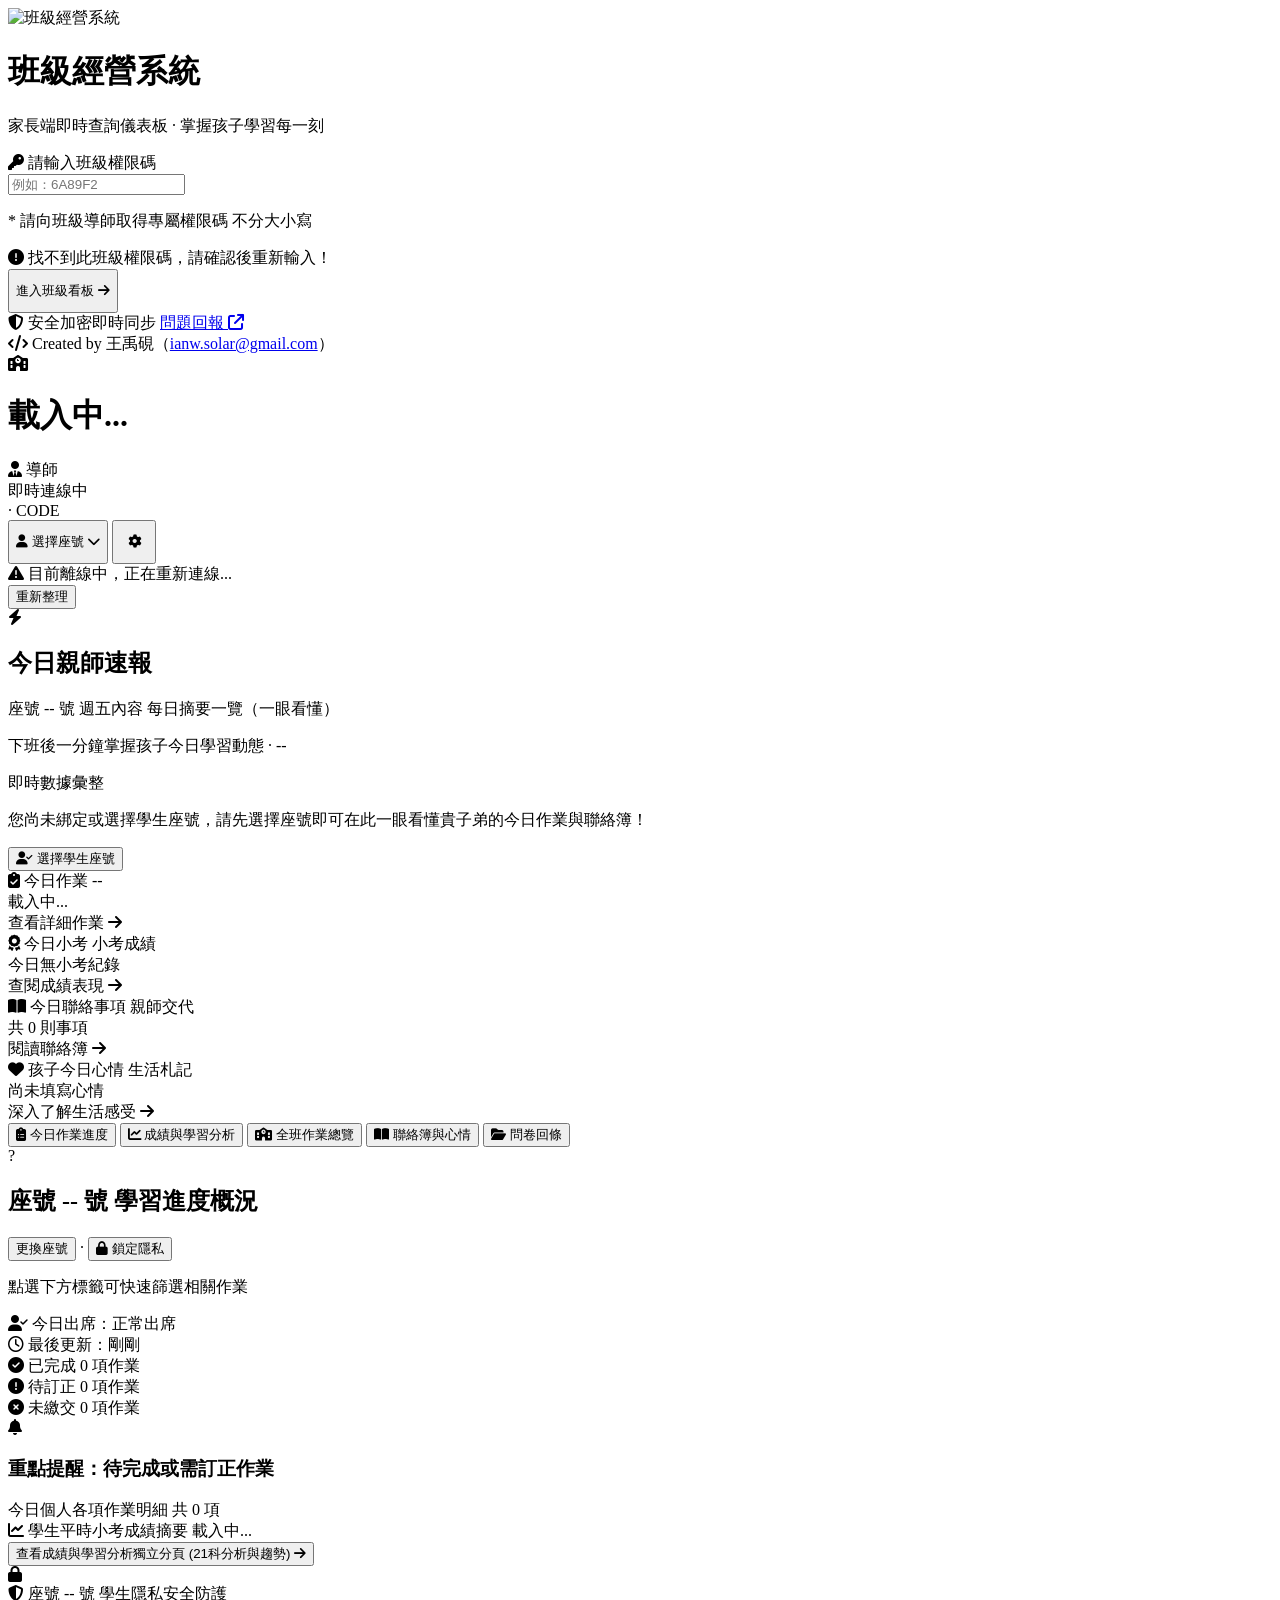
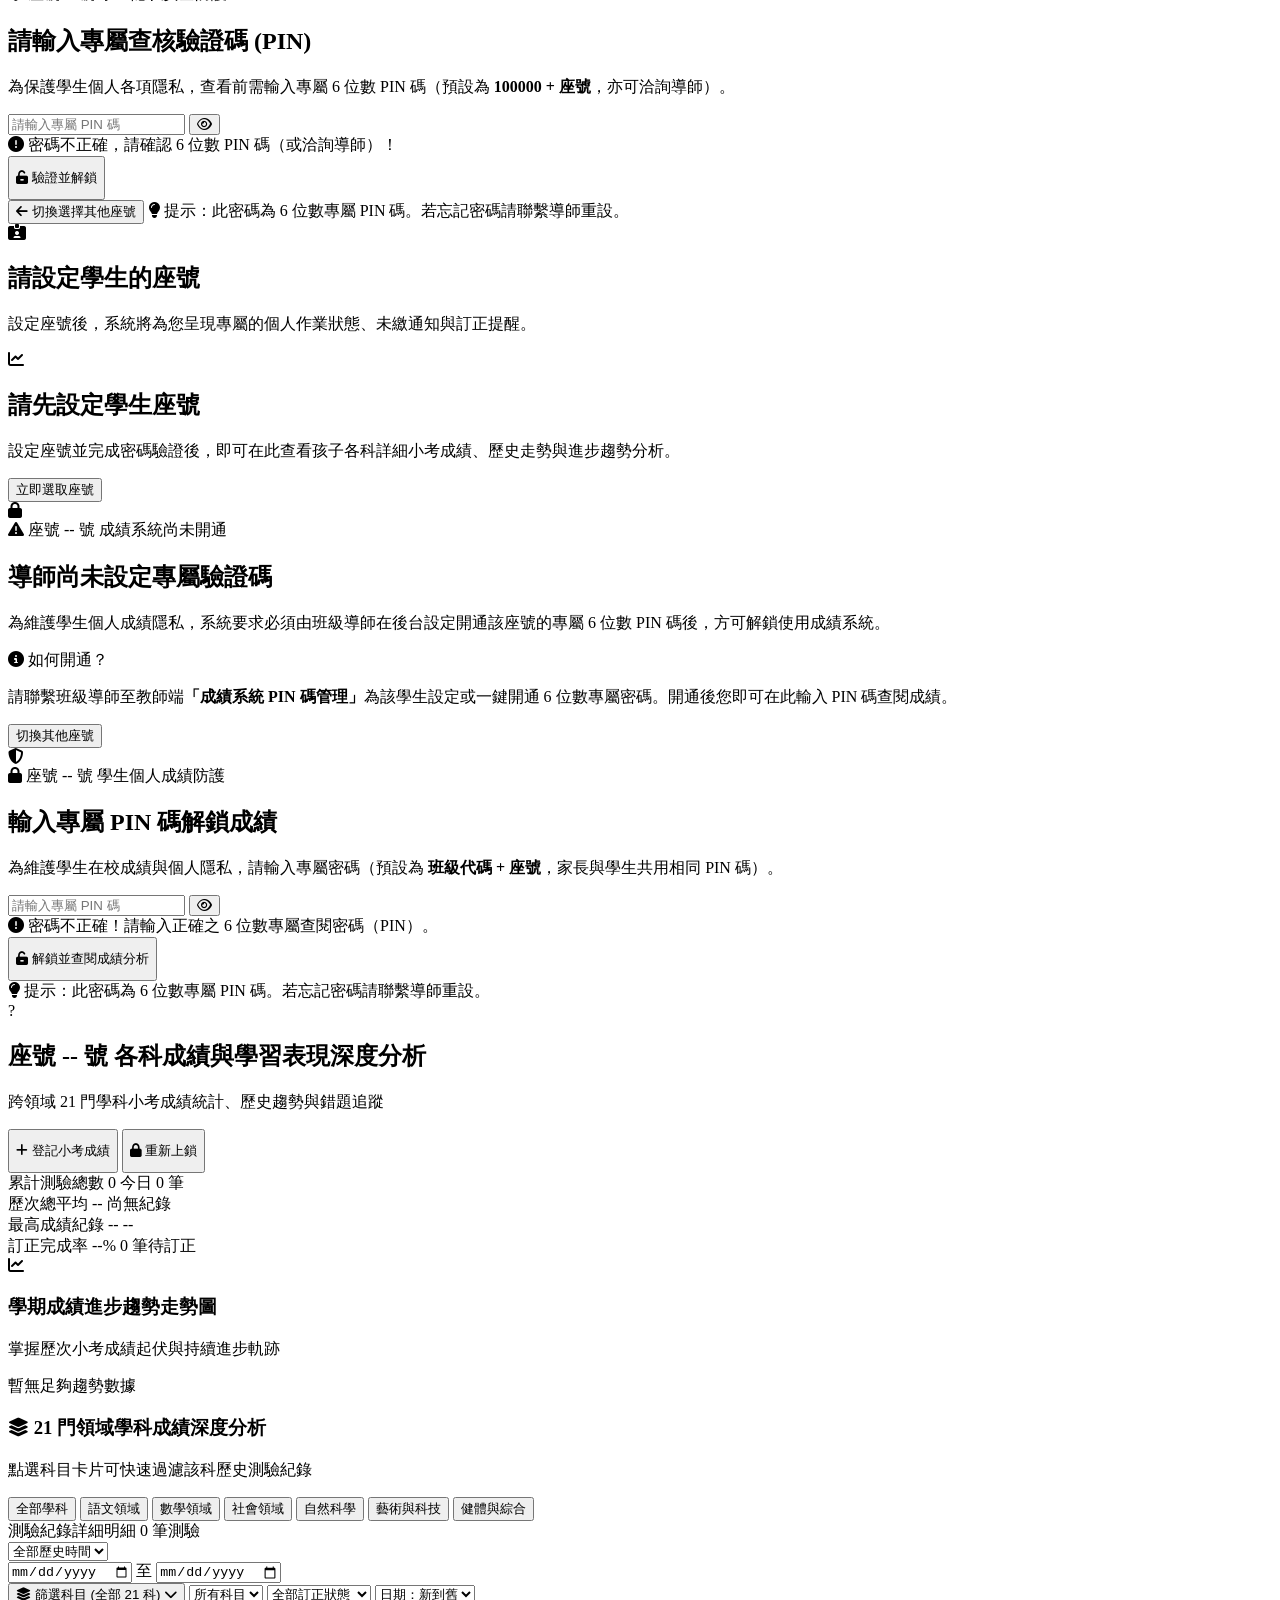
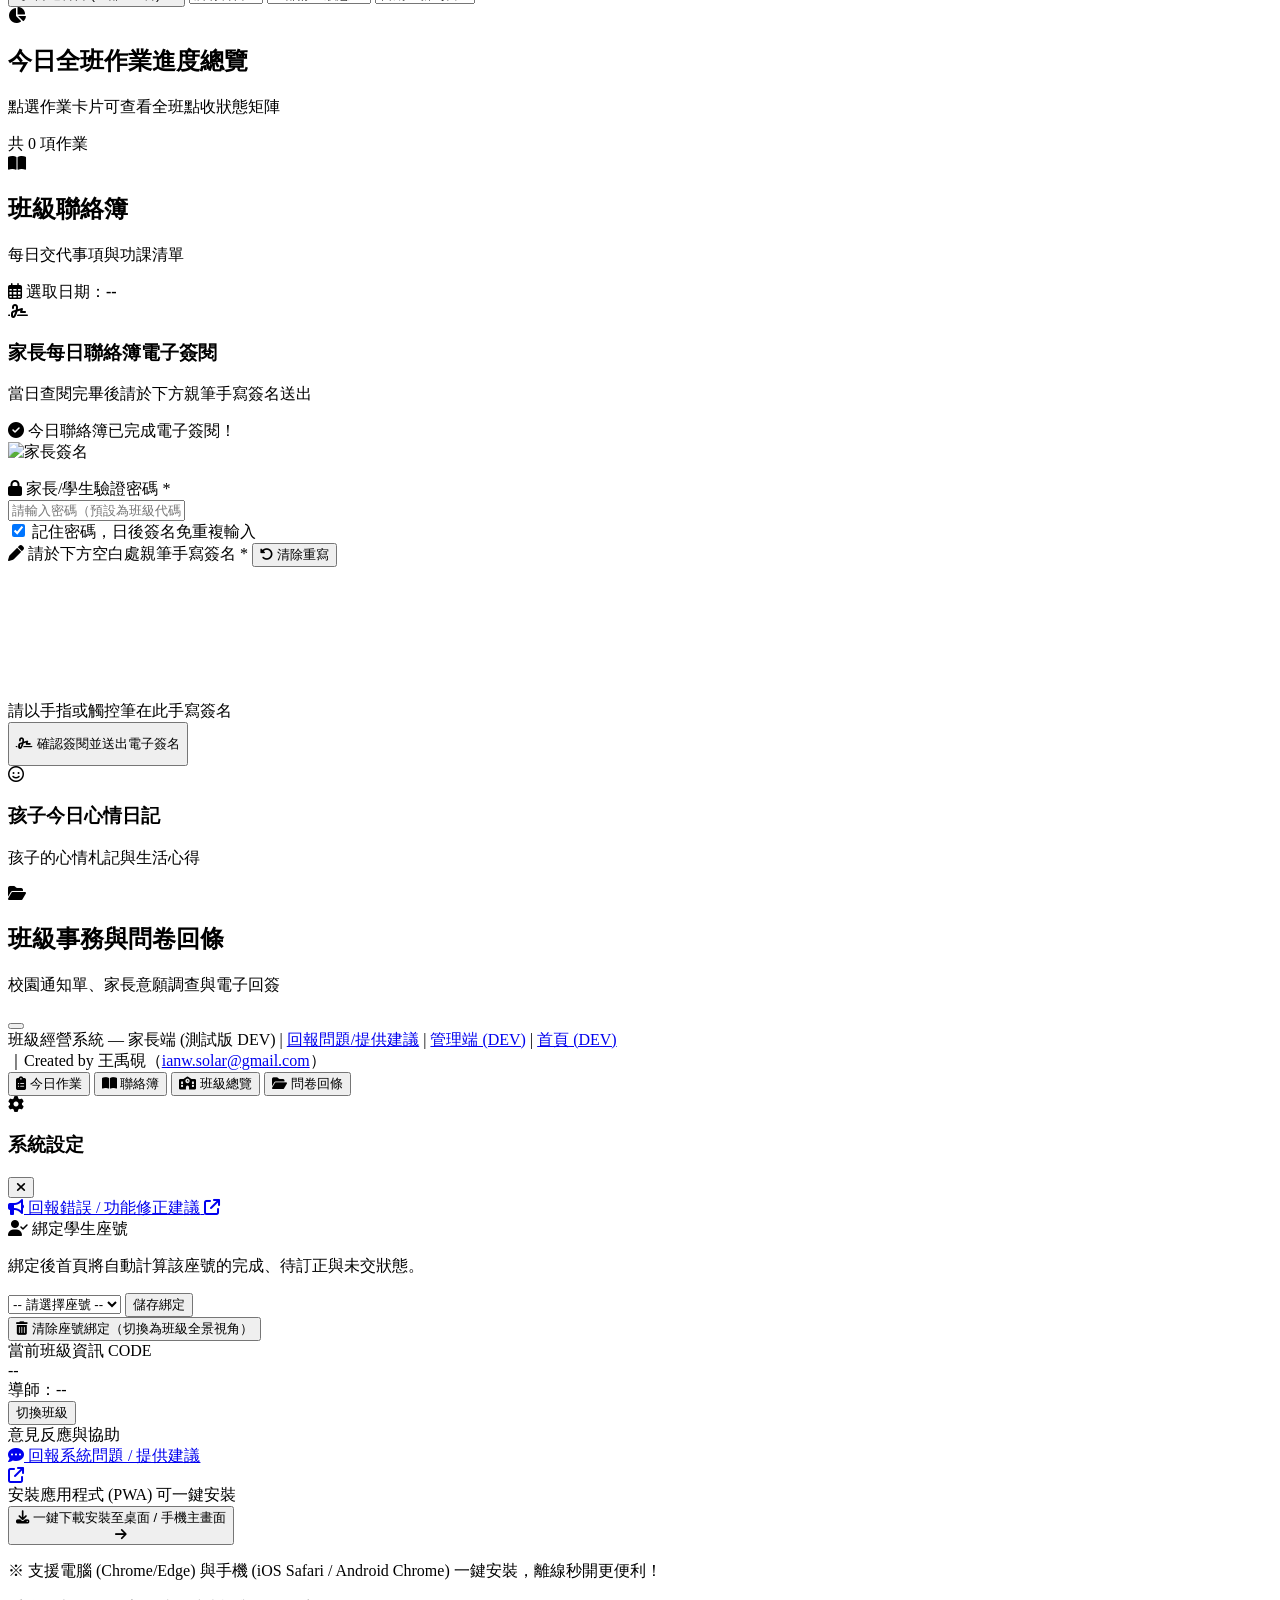
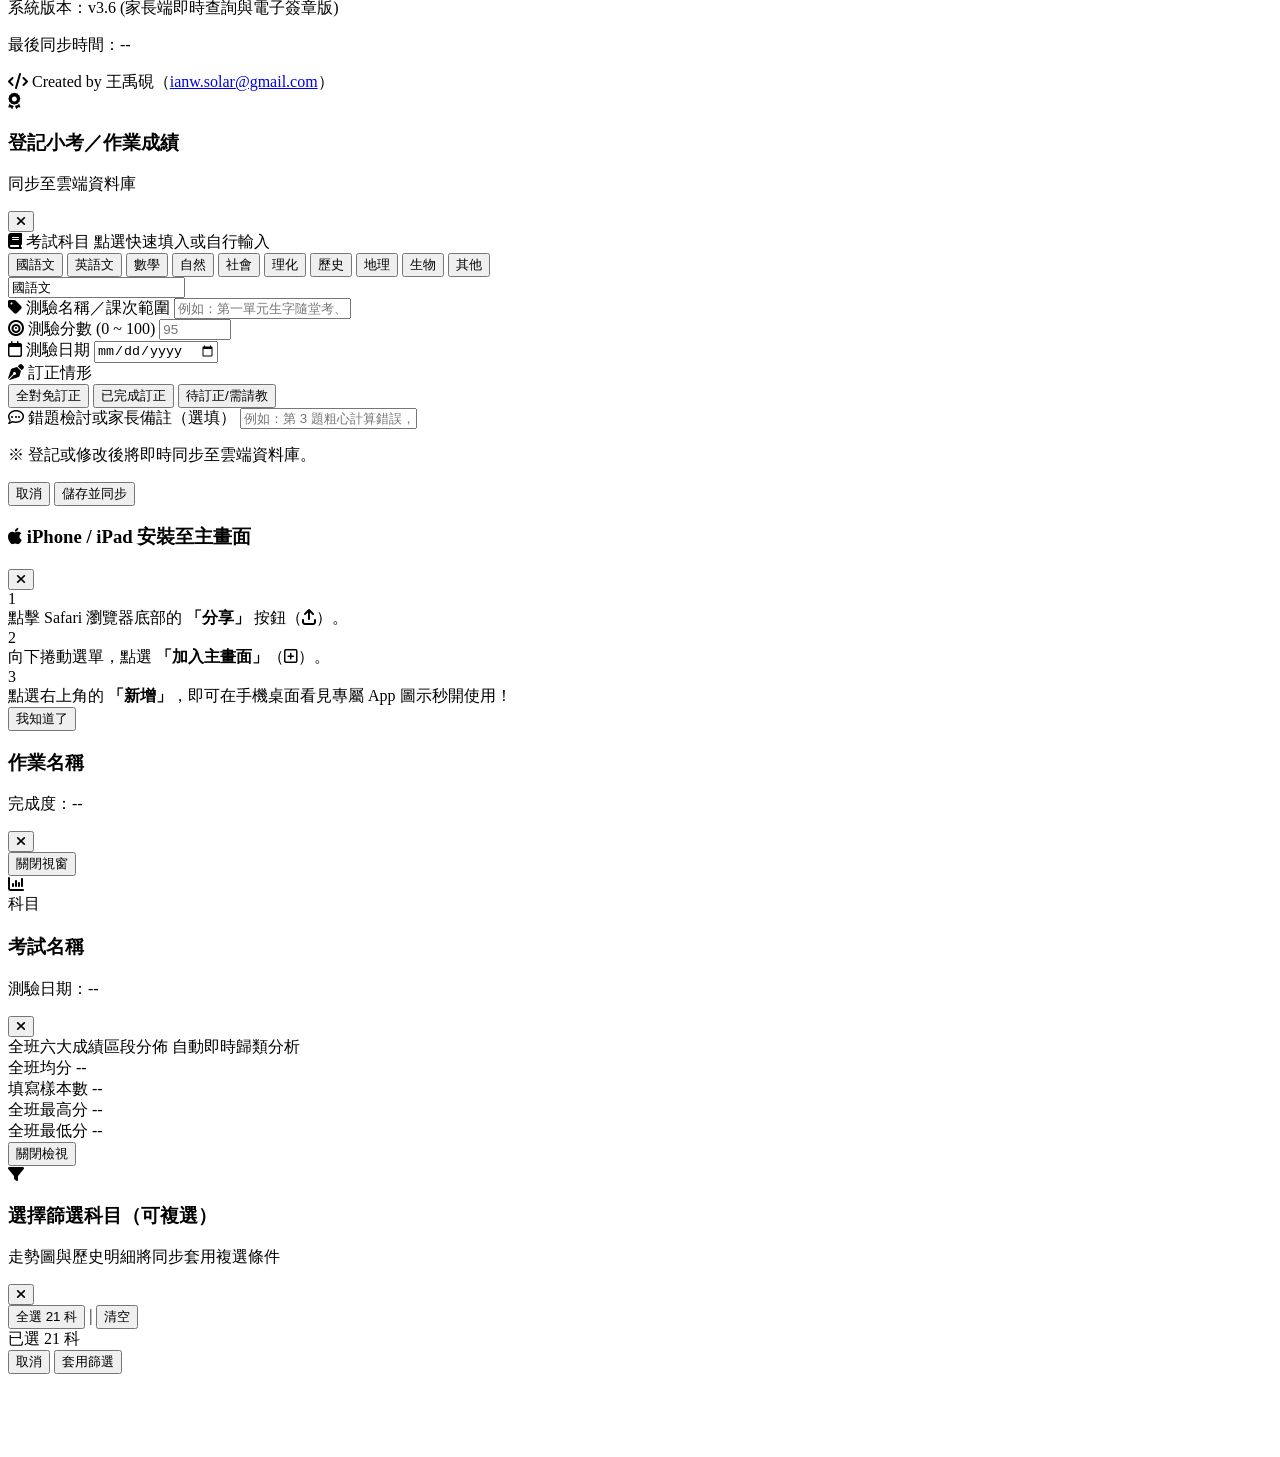
==== commit 2fb5626c: "feat(portal): 全面除役學生端介面連結與文案、更新成績廣播文案、發布 v4.4.6 更新日誌" ====
--- a/parent.html
+++ b/parent.html
@@ -607,9 +607,9 @@
               <i class="fa-solid fa-shield-halved"></i>
               <span>座號 <span id="locked-seat-display">--</span> 號 學生隱私安全防護</span>
             </div>
-            <h2 class="text-xl sm:text-2xl font-black text-slate-900 tracking-tight">請輸入學生端專屬驗證碼 (PIN)</h2>
+            <h2 class="text-xl sm:text-2xl font-black text-slate-900 tracking-tight">請輸入專屬查核驗證碼 (PIN)</h2>
             <p class="text-xs sm:text-sm text-slate-500 max-w-md mx-auto mt-2 mb-6 leading-relaxed">
-              為保護學生個人各項隱私，查看前需輸入專屬 PIN 碼（預設為 <strong>班級代碼 + 座號</strong>，家長與學生共用相同密碼）。
+              為保護學生個人各項隱私，查看前需輸入專屬 6 位數 PIN 碼（預設為 <strong>100000 + 座號</strong>，亦可洽詢導師）。
             </p>
 
             <form id="parent-pin-form" class="max-w-xs mx-auto space-y-4">
@@ -637,7 +637,7 @@
               <!-- PIN Error Alert -->
               <div id="pin-error-box" class="hidden p-3 rounded-2xl bg-rose-50 border border-rose-200 text-rose-700 text-xs sm:text-sm flex items-start gap-2 text-left">
                 <i class="fa-solid fa-circle-exclamation mt-0.5 text-rose-500 flex-shrink-0"></i>
-                <span id="pin-error-msg" class="leading-snug">密碼不正確，請確認孩子學生端顯示之 6 位數 PIN 碼！</span>
+                <span id="pin-error-msg" class="leading-snug">密碼不正確，請確認 6 位數 PIN 碼（或洽詢導師）！</span>
               </div>
 
               <button
@@ -758,7 +758,7 @@
             <!-- Error alert -->
             <div id="scores-pin-error-box" class="hidden p-3 rounded-2xl bg-rose-50 border border-rose-200 text-rose-700 text-xs sm:text-sm flex items-start gap-2 text-left">
               <i class="fa-solid fa-circle-exclamation mt-0.5 text-rose-500 flex-shrink-0"></i>
-              <span id="scores-pin-error-msg" class="leading-snug">密碼不正確！請向孩子確認學生端顯示之專屬查閱密碼。</span>
+              <span id="scores-pin-error-msg" class="leading-snug">密碼不正確！請輸入正確之 6 位數專屬查閱密碼（PIN）。</span>
             </div>
 
             <button
@@ -1104,7 +1104,7 @@
                 <span>孩子今日心情日記</span>
                 <span id="contact-tab-mood-emoji" class="text-base"></span>
               </h3>
-              <p class="text-xs text-slate-400">由孩子在學生端登記的心情札記與生活心得</p>
+              <p class="text-xs text-slate-400">孩子的心情札記與生活心得</p>
             </div>
           </div>
           <p id="contact-tab-mood-text" class="text-xs sm:text-sm text-slate-700 leading-relaxed font-medium bg-slate-50 p-4 rounded-2xl border border-slate-100"></p>
@@ -1143,7 +1143,7 @@
           <span class="mx-2 text-slate-300">|</span>
           <a href="https://docs.google.com/forms/d/19BPzX6vMrSnvW3j2s4OOvaiP3p1gS8auGbRt3f9aFkM/edit" target="_blank" rel="noopener noreferrer" class="text-indigo-600 hover:underline font-bold">回報問題/提供建議</a>
           <span class="mx-2 text-slate-300">|</span>
-          <a href="https://ian1021228.github.io/student_dashboard_dev/" class="text-indigo-600 hover:underline font-bold">學生端 (DEV)</a>
+          <a href="https://ian1021228.github.io/school_admin_dashboard_dev/" class="text-indigo-600 hover:underline font-bold">管理端 (DEV)</a>
           <span class="mx-2 text-slate-300">|</span>
           <a href="https://ian1021228.github.io/homework_checker3.0_dev/" class="text-slate-600 hover:underline font-semibold">首頁 (DEV)</a>
         </div>
@@ -1321,7 +1321,7 @@
           </div>
           <div>
             <h3 id="parent-score-modal-title" class="text-base font-extrabold text-slate-900">登記小考／作業成績</h3>
-            <p class="text-xs text-slate-500">同步至學生端與雲端備份</p>
+            <p class="text-xs text-slate-500">同步至雲端資料庫</p>
           </div>
         </div>
         <button id="btn-parent-close-score-modal" class="w-8 h-8 rounded-full bg-slate-100 hover:bg-slate-200 text-slate-500 flex items-center justify-center transition-colors cursor-pointer">
@@ -1437,7 +1437,7 @@
         </div>
 
         <p class="text-[11px] text-slate-400 leading-snug">
-          ※ 登記或修改後將即時同步至雲端，學生端與家長端皆能同步查閱。
+          ※ 登記或修改後將即時同步至雲端資料庫。
         </p>
       </div>
 
@@ -3011,7 +3011,7 @@
         elements.studentScoresList.innerHTML = `
           <div class="text-center py-4 px-3 rounded-2xl bg-slate-50 border border-slate-200/60 text-xs text-slate-400">
             <i class="fa-regular fa-clipboard text-lg mb-1 block text-slate-300"></i>
-            學生端尚未登記平時小考成績
+            目前尚無平時小考成績紀錄
           </div>
         `;
         if (elements.studentScoresAvgBadge) {
@@ -3062,7 +3062,7 @@
         elements.studentScoresList.innerHTML = `
           <div class="text-center py-4 px-3 rounded-2xl bg-slate-50 border border-slate-200/60 text-xs text-slate-400">
             <i class="fa-regular fa-clipboard text-lg mb-1 block text-slate-300"></i>
-            學生端尚未登記平時小考成績
+            目前尚無平時小考成績紀錄
           </div>
         `;
         if (elements.studentScoresAvgBadge) {
@@ -3635,7 +3635,7 @@
               <i class="fa-solid fa-folder-open"></i>
             </div>
             查無符合條件的成績紀錄<br>
-            <span class="text-xs text-slate-400 mt-1 inline-block">可調整上方篩選條件，或等待孩子在學生端登記小考</span>
+            <span class="text-xs text-slate-400 mt-1 inline-block">可調整上方篩選條件，或等待導師發布小考成績</span>
           </div>
         `;
         return;
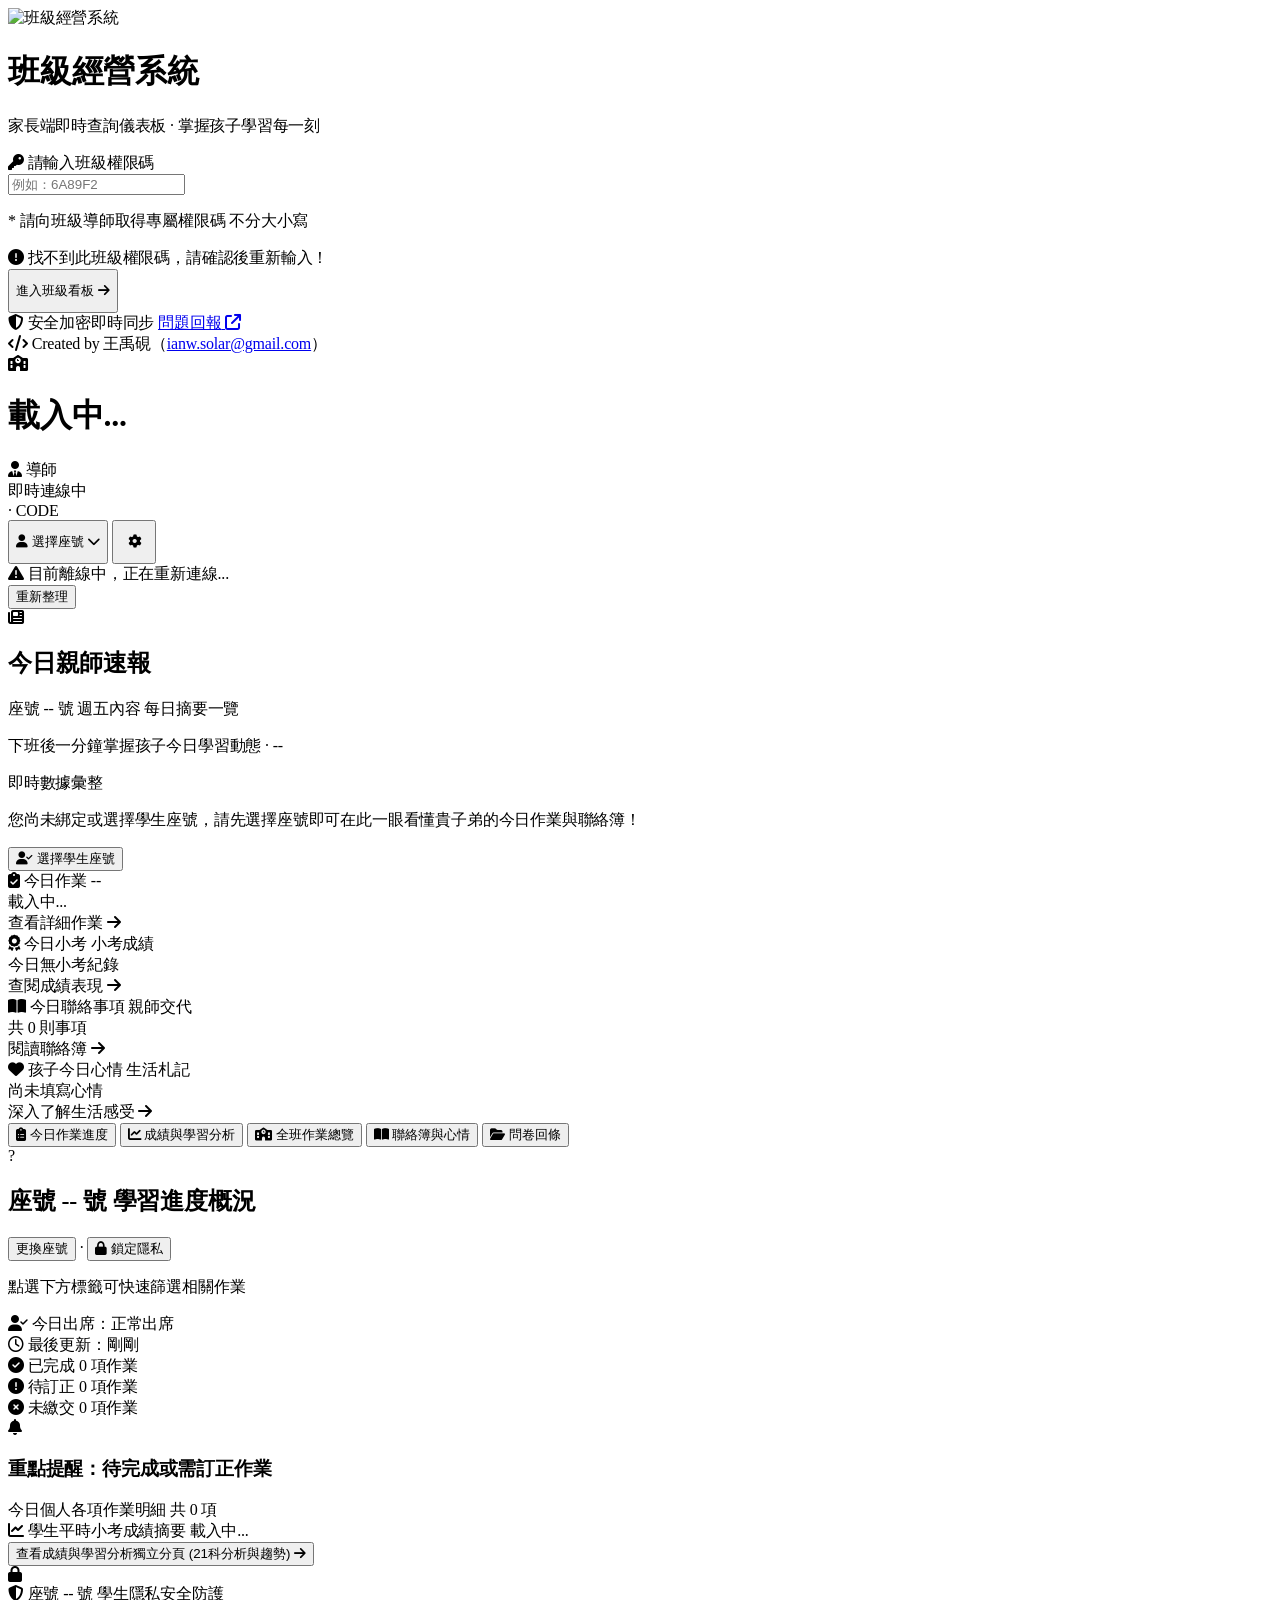
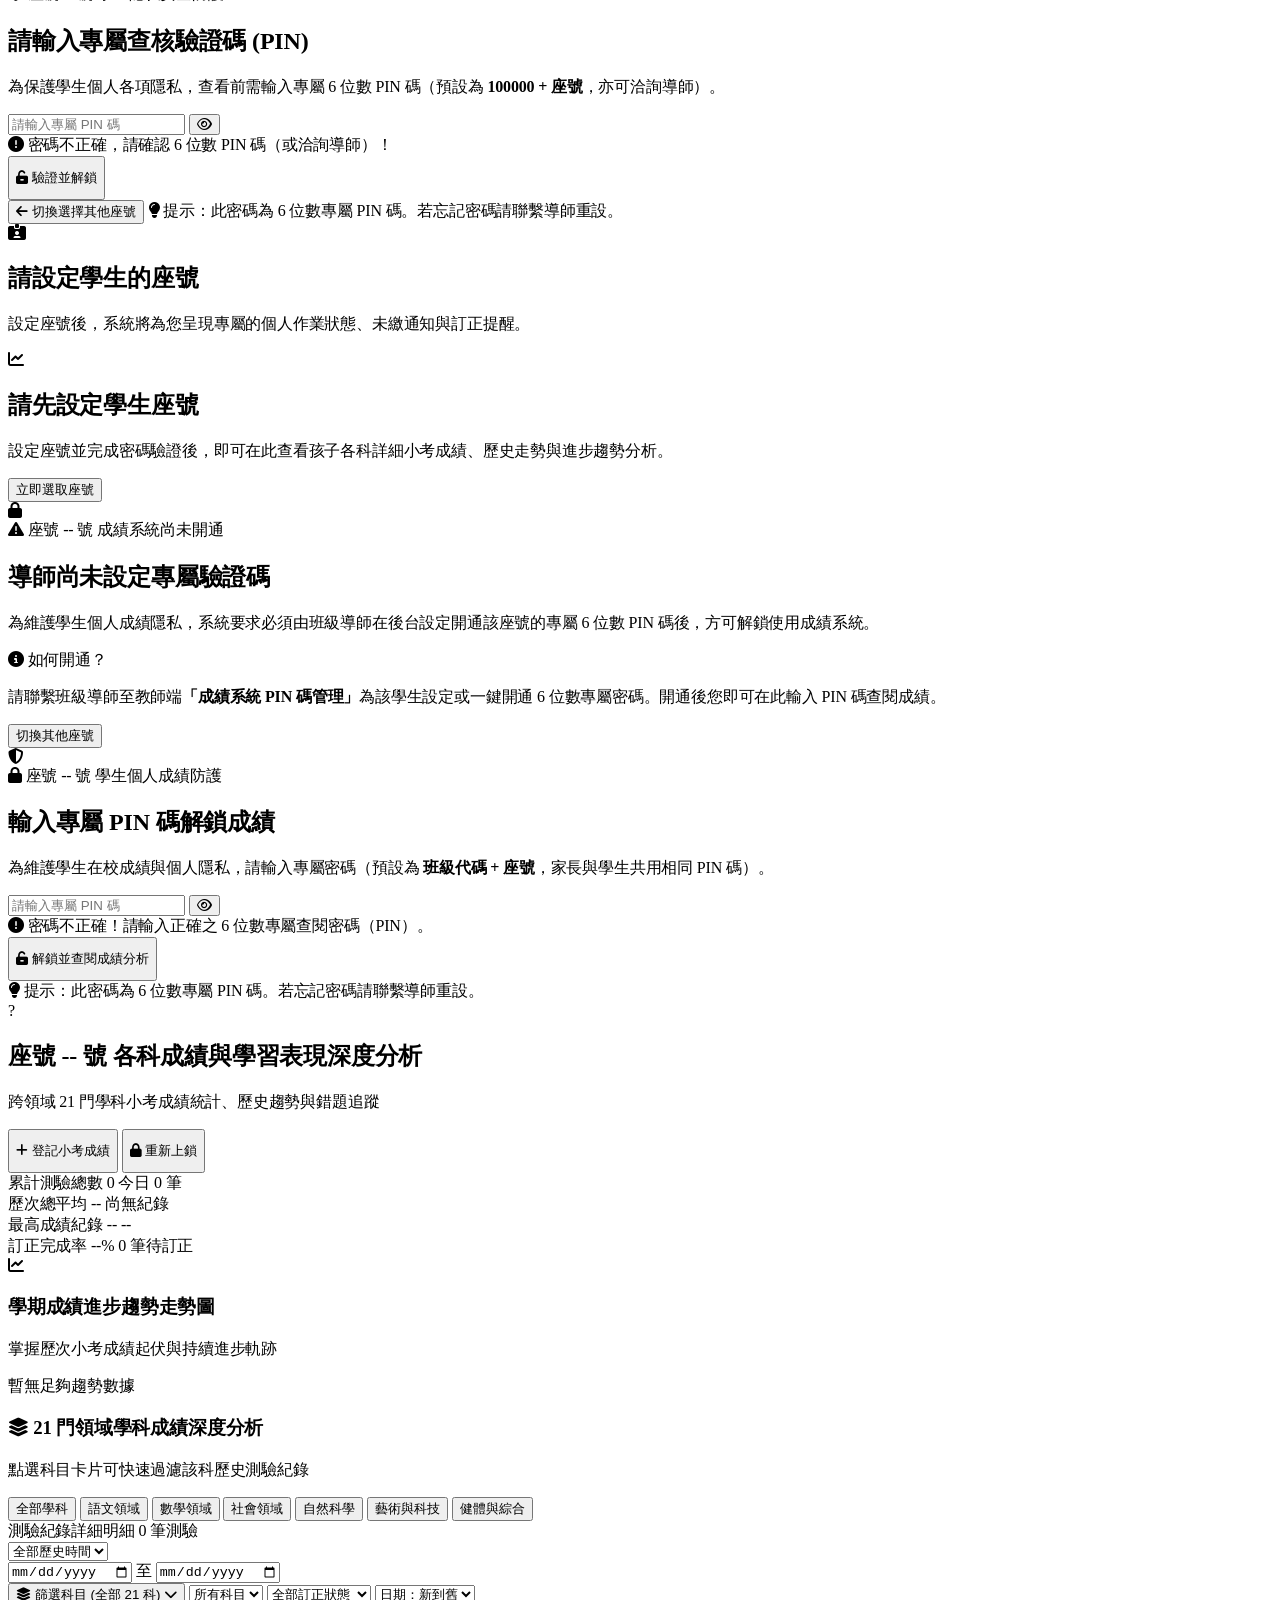
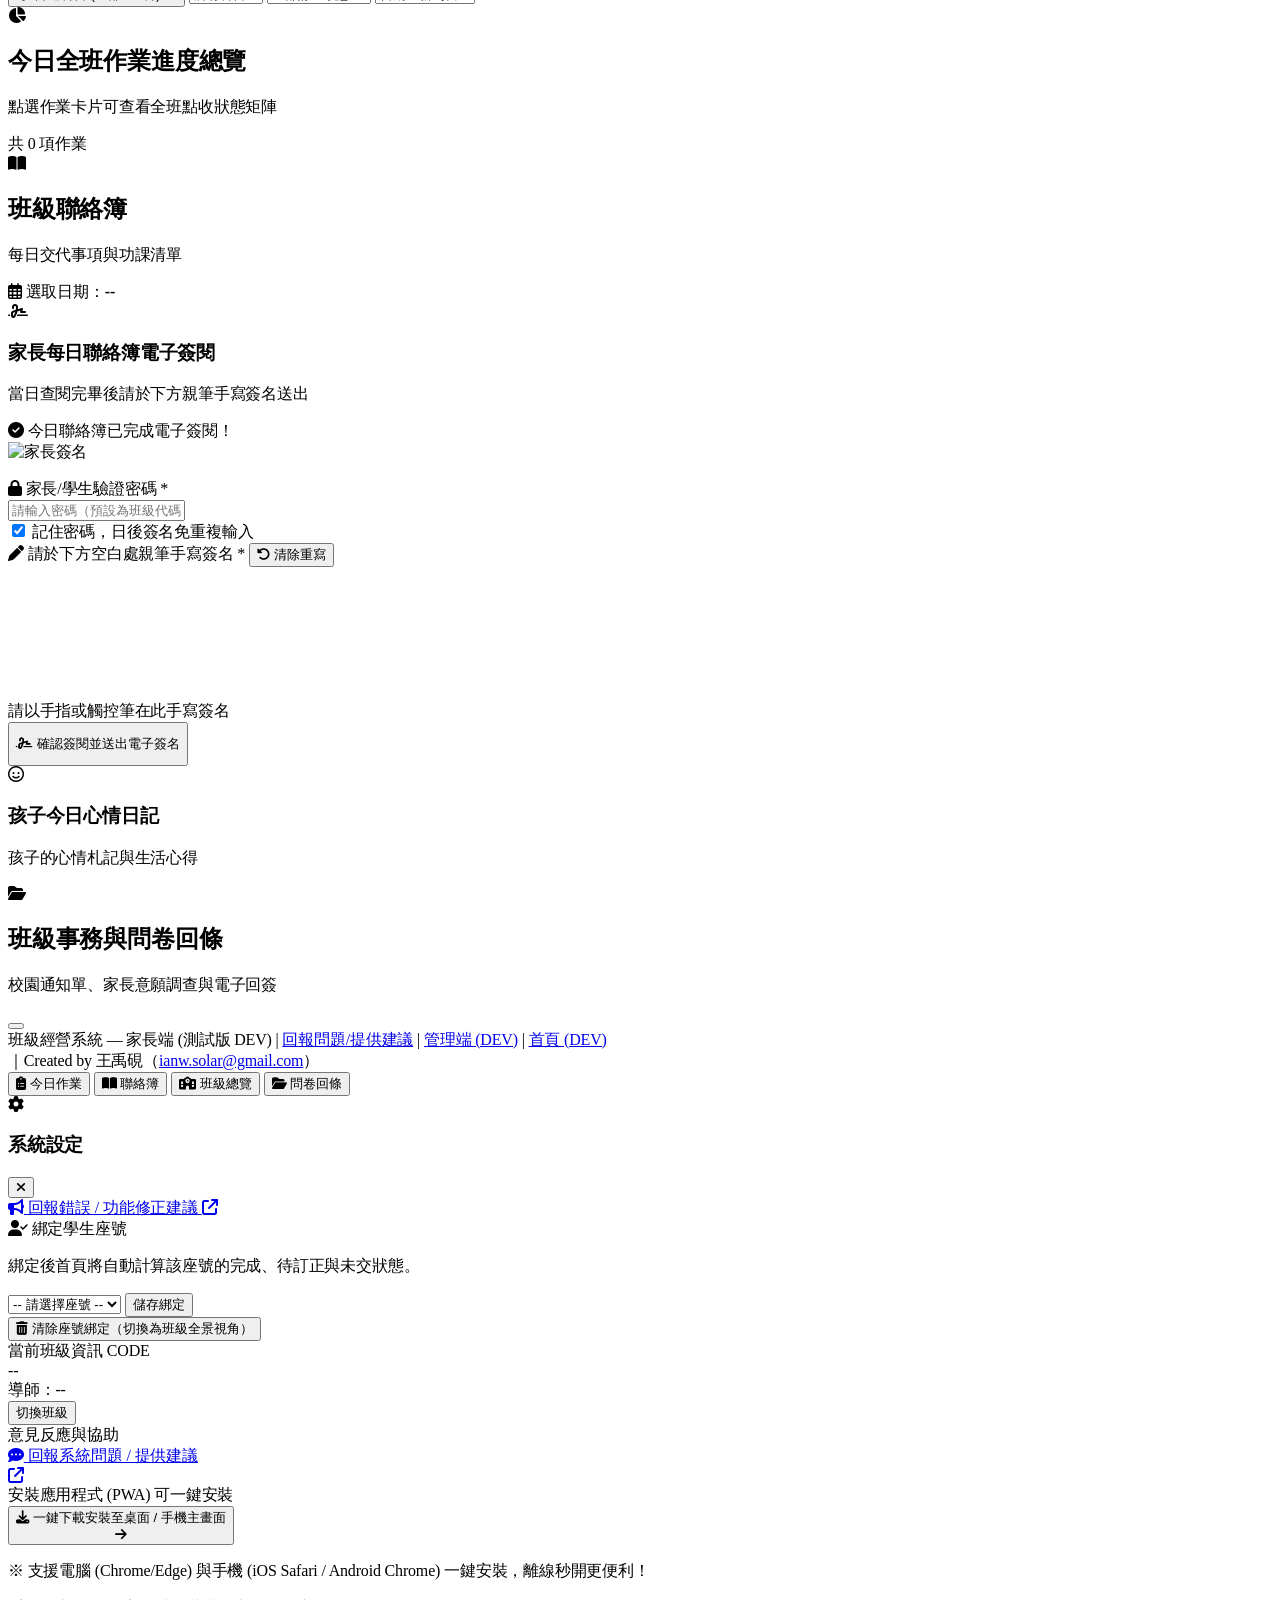
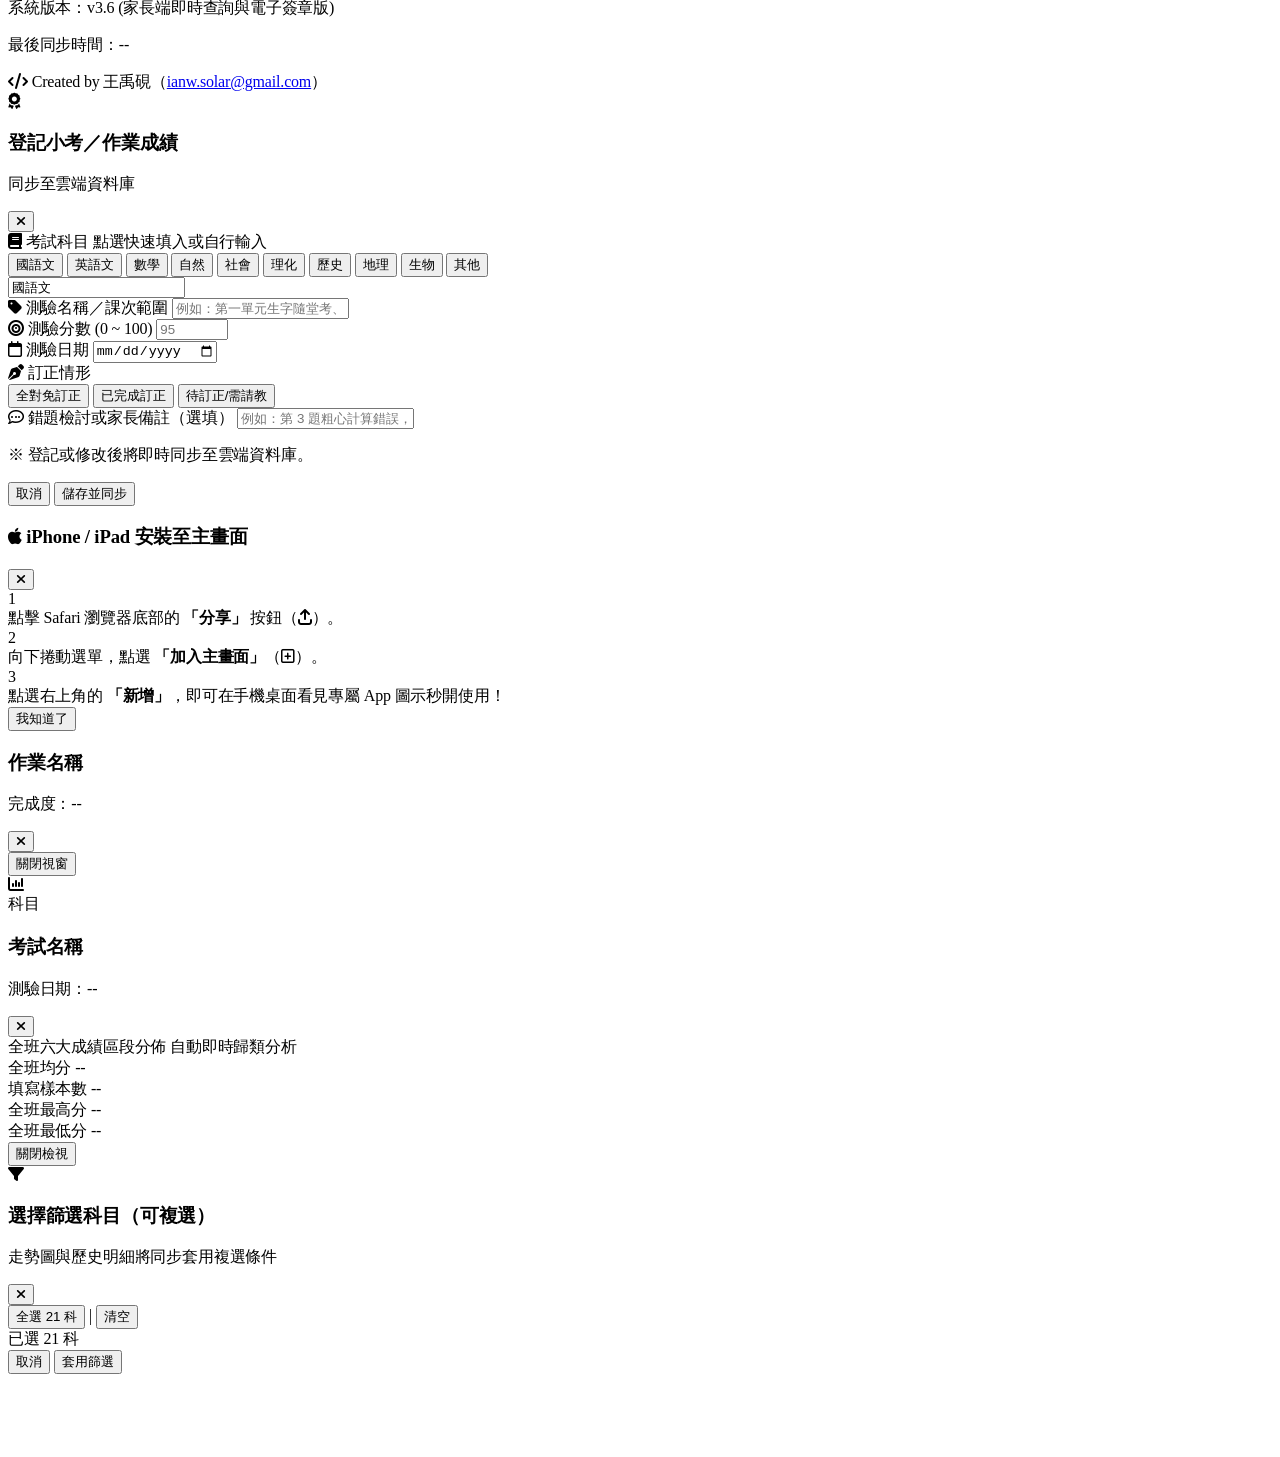
==== commit e9ba4d9e: "feat(v4.6.0): Swiss Editorial redesign, Daily Command Bar, 360 student cards, single-student PIN vie" ====
--- a/parent.html
+++ b/parent.html
@@ -20,10 +20,10 @@
   <link rel="preconnect" href="https://firestore.googleapis.com">
   <link rel="preconnect" href="https://www.gstatic.com" crossorigin>
 
-  <!-- Google Fonts: Plus Jakarta Sans & Noto Sans TC -->
+  <!-- Google Fonts: Inter & Noto Sans TC -->
   <link rel="preconnect" href="https://fonts.googleapis.com">
   <link rel="preconnect" href="https://fonts.gstatic.com" crossorigin>
-  <link href="https://fonts.googleapis.com/css2?family=Noto+Sans+TC:wght@400;500;600;700;800&family=Plus+Jakarta+Sans:wght@400;500;600;700;800&display=swap" rel="stylesheet">
+  <link href="https://fonts.googleapis.com/css2?family=Inter:wght@400;500;600;700;800&family=Noto+Sans+TC:wght@400;500;600;700;800&display=swap" rel="stylesheet">
 
   <!-- FontAwesome 6.5.1 -->
   <link rel="stylesheet" href="https://cdnjs.cloudflare.com/ajax/libs/font-awesome/6.5.1/css/all.min.css">
@@ -35,7 +35,7 @@
       theme: {
         extend: {
           fontFamily: {
-            sans: ['"Plus Jakarta Sans"', '"Noto Sans TC"', 'sans-serif'],
+            sans: ['"Inter"', '"Noto Sans TC"', '-apple-system', 'BlinkMacSystemFont', 'sans-serif'],
           },
           colors: {
             brand: {
@@ -72,6 +72,8 @@
     }
     body {
       font-feature-settings: "cv02", "cv03", "cv04", "cv11";
+      font-variant-numeric: tabular-nums;
+      letter-spacing: -0.011em;
       touch-action: manipulation;
       -webkit-touch-callout: none;
       padding-bottom: calc(4.75rem + var(--sab));
@@ -301,44 +303,40 @@
         <button id="sync-retry-btn" class="px-3 py-1 rounded-xl bg-amber-200/80 hover:bg-amber-300 font-bold text-xs text-amber-900">重新整理</button>
       </div>
 
-      <!-- 每日摘要一覽卡片（今日親師速報） -->
-      <section id="daily-bulletin-card" class="bg-gradient-to-br from-slate-900 via-indigo-950 to-slate-900 text-white rounded-3xl p-5 sm:p-6 shadow-xl border border-indigo-800/50 relative overflow-hidden transition-all">
-        <!-- Background subtle lighting effects -->
-        <div class="absolute -right-12 -bottom-12 w-48 h-48 bg-indigo-500/10 rounded-full blur-3xl pointer-events-none"></div>
-        <div class="absolute -left-12 -top-12 w-48 h-48 bg-amber-500/10 rounded-full blur-3xl pointer-events-none"></div>
-
+      <!-- 每日摘要一覽卡片（今日親師速報 — Swiss Editorial Light Card） -->
+      <section id="daily-bulletin-card" class="bg-white text-slate-900 rounded-2xl p-5 sm:p-6 shadow-xs border border-slate-200/90 relative overflow-hidden transition-all">
         <!-- Header of Bulletin -->
-        <div class="flex flex-col sm:flex-row sm:items-center justify-between gap-3 pb-4 border-b border-indigo-800/50 relative z-10">
+        <div class="flex flex-col sm:flex-row sm:items-center justify-between gap-3 pb-4 border-b border-slate-100 relative z-10">
           <div class="flex items-center gap-3">
-            <div class="w-10 h-10 sm:w-11 sm:h-11 rounded-2xl bg-amber-400/20 border border-amber-400/30 text-amber-300 flex items-center justify-center text-lg sm:text-xl shrink-0 shadow-inner">
-              <i class="fa-solid fa-bolt"></i>
+            <div class="w-10 h-10 rounded-xl bg-indigo-50 border border-indigo-100 text-indigo-600 flex items-center justify-center text-base shrink-0">
+              <i class="fa-solid fa-newspaper"></i>
             </div>
             <div>
-              <div class="flex items-center gap-2">
-                <h2 class="text-base sm:text-lg font-black tracking-tight text-white flex items-center gap-2">
+              <div class="flex items-center gap-2 flex-wrap">
+                <h2 class="text-base sm:text-lg font-bold tracking-tight text-slate-900 flex items-center gap-2">
                   <span id="bulletin-title-text">今日親師速報</span>
                 </h2>
-                <span id="bulletin-seat-badge" class="px-2.5 py-0.5 rounded-full text-xs font-bold bg-amber-400/20 text-amber-300 border border-amber-400/30">
+                <span id="bulletin-seat-badge" class="px-2.5 py-0.5 rounded-md text-xs font-bold bg-indigo-50 text-indigo-700 border border-indigo-200/80">
                   座號 -- 號
                 </span>
-                <span id="bulletin-friday-tag" class="hidden px-2 py-0.5 rounded-full text-[11px] font-black bg-amber-400/20 text-amber-300 border border-amber-400/30">週五內容</span>
-                <span class="text-[11px] text-indigo-300 hidden sm:inline">每日摘要一覽（一眼看懂）</span>
+                <span id="bulletin-friday-tag" class="hidden px-2 py-0.5 rounded-md text-[11px] font-bold bg-amber-50 text-amber-700 border border-amber-200">週五內容</span>
+                <span class="text-[11px] text-slate-400 hidden sm:inline">每日摘要一覽</span>
               </div>
-              <p class="text-xs text-indigo-200/80 mt-0.5">
-                <span id="bulletin-subtitle-desc">下班後一分鐘掌握孩子今日學習動態</span> · <span id="bulletin-date-text" class="font-mono text-indigo-200 font-semibold">--</span>
+              <p class="text-xs text-slate-500 mt-0.5">
+                <span id="bulletin-subtitle-desc">下班後一分鐘掌握孩子今日學習動態</span> · <span id="bulletin-date-text" class="font-mono text-slate-700 font-semibold">--</span>
               </p>
             </div>
           </div>
-          <div class="text-xs text-indigo-300/80 flex items-center gap-2 self-start sm:self-center font-medium">
-            <span class="inline-block w-2 h-2 rounded-full bg-emerald-400 animate-pulse"></span>
+          <div class="text-xs text-slate-500 flex items-center gap-2 self-start sm:self-center font-medium bg-slate-50 px-2.5 py-1 rounded-lg border border-slate-200/70">
+            <span class="inline-block w-2 h-2 rounded-full bg-emerald-500"></span>
             <span>即時數據彙整</span>
           </div>
         </div>
 
         <!-- Unbound state notice -->
-        <div id="bulletin-unbound-notice" class="hidden py-6 text-center text-xs sm:text-sm text-indigo-200 relative z-10">
+        <div id="bulletin-unbound-notice" class="hidden py-6 text-center text-xs sm:text-sm text-slate-600 relative z-10">
           <p class="mb-3 font-medium">您尚未綁定或選擇學生座號，請先選擇座號即可在此一眼看懂貴子弟的今日作業與聯絡簿！</p>
-          <button type="button" id="btn-bulletin-bind-seat" class="px-4 py-2 rounded-xl bg-gradient-to-r from-amber-400 to-amber-500 hover:from-amber-300 hover:to-amber-400 text-indigo-950 font-black text-xs shadow-md transition-all cursor-pointer inline-flex items-center gap-1.5 transform hover:-translate-y-0.5">
+          <button type="button" id="btn-bulletin-bind-seat" class="px-4 py-2 rounded-xl bg-indigo-600 hover:bg-indigo-700 text-white font-semibold text-xs shadow-xs transition-all cursor-pointer inline-flex items-center gap-1.5">
             <i class="fa-solid fa-user-check"></i>
             <span>選擇學生座號</span>
           </button>
@@ -348,74 +346,74 @@
         <div id="bulletin-content-grid" class="grid grid-cols-1 sm:grid-cols-3 lg:grid-cols-3 gap-3 sm:gap-3.5 pt-4 relative z-10">
           
           <!-- Metric 1: 今日作業 -->
-          <div id="bulletin-item-hw" class="bg-white/10 hover:bg-white/15 backdrop-blur-md rounded-2xl p-3.5 border border-white/10 transition-all cursor-pointer group flex flex-col justify-between" title="點擊切換至今日作業進度">
+          <div id="bulletin-item-hw" class="bg-slate-50/80 hover:bg-indigo-50/40 rounded-xl p-3.5 border border-slate-200/80 hover:border-indigo-300 transition-all cursor-pointer group flex flex-col justify-between" title="點擊切換至今日作業進度">
             <div class="flex items-center justify-between mb-2">
-              <span class="text-xs font-bold text-indigo-200 flex items-center gap-1.5">
-                <i class="fa-solid fa-clipboard-check text-emerald-400 text-sm"></i>
+              <span class="text-xs font-semibold text-slate-600 flex items-center gap-1.5">
+                <i class="fa-solid fa-clipboard-check text-emerald-600 text-sm"></i>
                 <span id="bulletin-hw-title">今日作業</span>
               </span>
-              <span id="bulletin-hw-badge" class="px-2 py-0.5 rounded-md text-[10px] font-black bg-emerald-500/20 text-emerald-300 border border-emerald-400/30">
+              <span id="bulletin-hw-badge" class="px-2 py-0.5 rounded-md text-[10px] font-bold bg-emerald-50 text-emerald-700 border border-emerald-200">
                 --
               </span>
             </div>
-            <div id="bulletin-hw-summary" class="text-sm font-extrabold text-white leading-snug">
+            <div id="bulletin-hw-summary" class="text-sm font-bold text-slate-900 leading-snug">
               載入中...
             </div>
-            <div class="text-[10px] text-indigo-300 mt-2.5 flex items-center justify-between group-hover:text-white transition-colors">
+            <div class="text-[11px] text-slate-500 mt-2.5 flex items-center justify-between group-hover:text-indigo-600 transition-colors">
               <span>查看詳細作業</span>
               <i class="fa-solid fa-arrow-right text-[10px] group-hover:translate-x-0.5 transition-transform"></i>
             </div>
           </div>
 
           <!-- Metric 2: 今日小考 (已依規範隱藏，保留節點支援日後復原) -->
-          <div id="bulletin-item-scores" class="bg-white/10 hover:bg-white/15 backdrop-blur-md rounded-2xl p-3.5 border border-white/10 transition-all cursor-pointer group flex-col justify-between hidden" title="點擊切換至成績與學習分析">
+          <div id="bulletin-item-scores" class="bg-slate-50/80 hover:bg-indigo-50/40 rounded-xl p-3.5 border border-slate-200/80 hover:border-indigo-300 transition-all cursor-pointer group flex-col justify-between hidden" title="點擊切換至成績與學習分析">
             <div class="flex items-center justify-between mb-2">
-              <span class="text-xs font-bold text-indigo-200 flex items-center gap-1.5">
-                <i class="fa-solid fa-award text-amber-400 text-sm"></i>
+              <span class="text-xs font-semibold text-slate-600 flex items-center gap-1.5">
+                <i class="fa-solid fa-award text-amber-600 text-sm"></i>
                 <span id="bulletin-scores-title">今日小考</span>
               </span>
-              <span class="text-[10px] text-amber-300/80 font-bold">小考成績</span>
-            </div>
-            <div id="bulletin-scores-summary" class="text-sm font-extrabold text-white leading-snug">
+              <span class="text-[10px] text-amber-700 font-semibold">小考成績</span>
+            </div>
+            <div id="bulletin-scores-summary" class="text-sm font-bold text-slate-900 leading-snug">
               今日無小考紀錄
             </div>
-            <div class="text-[10px] text-indigo-300 mt-2.5 flex items-center justify-between group-hover:text-white transition-colors">
+            <div class="text-[11px] text-slate-500 mt-2.5 flex items-center justify-between group-hover:text-indigo-600 transition-colors">
               <span>查閱成績表現</span>
               <i class="fa-solid fa-arrow-right text-[10px] group-hover:translate-x-0.5 transition-transform"></i>
             </div>
           </div>
 
           <!-- Metric 3: 今日聯絡事項 -->
-          <div id="bulletin-item-contact" class="bg-white/10 hover:bg-white/15 backdrop-blur-md rounded-2xl p-3.5 border border-white/10 transition-all cursor-pointer group flex flex-col justify-between" title="點擊切換至聯絡簿">
+          <div id="bulletin-item-contact" class="bg-slate-50/80 hover:bg-indigo-50/40 rounded-xl p-3.5 border border-slate-200/80 hover:border-indigo-300 transition-all cursor-pointer group flex flex-col justify-between" title="點擊切換至聯絡簿">
             <div class="flex items-center justify-between mb-2">
-              <span class="text-xs font-bold text-indigo-200 flex items-center gap-1.5">
-                <i class="fa-solid fa-book-open text-sky-400 text-sm"></i>
+              <span class="text-xs font-semibold text-slate-600 flex items-center gap-1.5">
+                <i class="fa-solid fa-book-open text-indigo-600 text-sm"></i>
                 <span id="bulletin-contact-title">今日聯絡事項</span>
               </span>
-              <span class="text-[10px] text-sky-300/80 font-bold">親師交代</span>
-            </div>
-            <div id="bulletin-contact-summary" class="text-sm font-extrabold text-white leading-snug">
+              <span class="text-[10px] text-indigo-600 font-semibold">親師交代</span>
+            </div>
+            <div id="bulletin-contact-summary" class="text-sm font-bold text-slate-900 leading-snug">
               共 0 則事項
             </div>
-            <div class="text-[10px] text-indigo-300 mt-2.5 flex items-center justify-between group-hover:text-white transition-colors">
+            <div class="text-[11px] text-slate-500 mt-2.5 flex items-center justify-between group-hover:text-indigo-600 transition-colors">
               <span>閱讀聯絡簿</span>
               <i class="fa-solid fa-arrow-right text-[10px] group-hover:translate-x-0.5 transition-transform"></i>
             </div>
           </div>
 
           <!-- Metric 4: 孩子今日心情 -->
-          <div id="bulletin-item-mood" class="bg-white/10 hover:bg-white/15 backdrop-blur-md rounded-2xl p-3.5 border border-white/10 transition-all cursor-pointer group flex flex-col justify-between" title="點擊切換至心情日記">
+          <div id="bulletin-item-mood" class="bg-slate-50/80 hover:bg-indigo-50/40 rounded-xl p-3.5 border border-slate-200/80 hover:border-indigo-300 transition-all cursor-pointer group flex flex-col justify-between" title="點擊切換至心情日記">
             <div class="flex items-center justify-between mb-2">
-              <span class="text-xs font-bold text-indigo-200 flex items-center gap-1.5">
-                <i class="fa-solid fa-heart text-rose-400 text-sm"></i>
+              <span class="text-xs font-semibold text-slate-600 flex items-center gap-1.5">
+                <i class="fa-solid fa-heart text-rose-500 text-sm"></i>
                 <span id="bulletin-mood-title">孩子今日心情</span>
               </span>
-              <span class="text-[10px] text-rose-300/80 font-bold">生活札記</span>
-            </div>
-            <div id="bulletin-mood-summary" class="text-sm font-extrabold text-white leading-snug flex items-center gap-1.5">
+              <span class="text-[10px] text-rose-600 font-semibold">生活札記</span>
+            </div>
+            <div id="bulletin-mood-summary" class="text-sm font-bold text-slate-900 leading-snug flex items-center gap-1.5">
               尚未填寫心情
             </div>
-            <div class="text-[10px] text-indigo-300 mt-2.5 flex items-center justify-between group-hover:text-white transition-colors">
+            <div class="text-[11px] text-slate-500 mt-2.5 flex items-center justify-between group-hover:text-indigo-600 transition-colors">
               <span>深入了解生活感受</span>
               <i class="fa-solid fa-arrow-right text-[10px] group-hover:translate-x-0.5 transition-transform"></i>
             </div>
@@ -425,12 +423,12 @@
       </section>
 
       <!-- Navigation Tabs for Parent Dashboard -->
-      <nav class="bg-slate-200/80 p-1.5 rounded-2xl hidden sm:flex items-center gap-1.5 shadow-inner" id="parent-main-tabs">
+      <nav class="bg-slate-200/70 p-1 rounded-xl hidden sm:flex items-center gap-1 border border-slate-200/80" id="parent-main-tabs">
         <button
           type="button"
           id="parent-tab-hw-btn"
           data-tab="hw"
-          class="flex-1 py-2.5 px-3 rounded-xl text-xs sm:text-sm font-extrabold transition-all bg-white text-indigo-700 shadow-sm flex items-center justify-center gap-1.5 cursor-pointer"
+          class="flex-1 py-2 px-3 rounded-lg text-xs sm:text-sm font-semibold transition-all bg-white text-indigo-700 shadow-xs flex items-center justify-center gap-1.5 cursor-pointer"
         >
           <i class="fa-solid fa-clipboard-list"></i>
           <span>今日作業進度</span>
@@ -441,7 +439,7 @@
           type="button"
           id="parent-tab-scores-btn"
           data-tab="scores"
-          class="flex-1 py-2.5 px-3 rounded-xl text-xs sm:text-sm font-extrabold transition-all text-slate-600 hover:text-slate-900 hidden items-center justify-center gap-1.5 cursor-pointer relative"
+          class="flex-1 py-2 px-3 rounded-lg text-xs sm:text-sm font-semibold transition-all text-slate-600 hover:text-slate-900 hidden items-center justify-center gap-1.5 cursor-pointer relative"
         >
           <i class="fa-solid fa-chart-line text-emerald-600"></i>
           <span>成績與學習分析</span>
@@ -452,7 +450,7 @@
           type="button"
           id="parent-tab-class-btn"
           data-tab="class"
-          class="flex-1 py-2.5 px-3 rounded-xl text-xs sm:text-sm font-extrabold transition-all text-slate-600 hover:text-slate-900 flex items-center justify-center gap-1.5 cursor-pointer"
+          class="flex-1 py-2 px-3 rounded-lg text-xs sm:text-sm font-semibold transition-all text-slate-600 hover:text-slate-900 flex items-center justify-center gap-1.5 cursor-pointer"
         >
           <i class="fa-solid fa-school text-indigo-500"></i>
           <span>全班作業總覽</span>
@@ -462,7 +460,7 @@
           type="button"
           id="parent-tab-contact-btn"
           data-tab="contact"
-          class="flex-1 py-2.5 px-3 rounded-xl text-xs sm:text-sm font-extrabold transition-all text-slate-600 hover:text-slate-900 flex items-center justify-center gap-1.5 cursor-pointer"
+          class="flex-1 py-2 px-3 rounded-lg text-xs sm:text-sm font-semibold transition-all text-slate-600 hover:text-slate-900 flex items-center justify-center gap-1.5 cursor-pointer"
         >
           <i class="fa-solid fa-book-open text-teal-600"></i>
           <span>聯絡簿與心情</span>
@@ -472,7 +470,7 @@
           type="button"
           id="parent-tab-affairs-btn"
           data-tab="affairs"
-          class="flex-1 py-2.5 px-3 rounded-xl text-xs sm:text-sm font-extrabold transition-all text-slate-600 hover:text-slate-900 flex items-center justify-center gap-1.5 cursor-pointer"
+          class="flex-1 py-2 px-3 rounded-lg text-xs sm:text-sm font-semibold transition-all text-slate-600 hover:text-slate-900 flex items-center justify-center gap-1.5 cursor-pointer"
         >
           <i class="fa-solid fa-folder-open text-rose-500"></i>
           <span>問卷回條</span>
@@ -484,18 +482,18 @@
       <!-- ============================================== -->
       <div id="panel-parent-hw" class="space-y-6">
         <!-- MODULE 1: STUDENT PERSONAL PROGRESS CARD -->
-        <section id="student-progress-section" class="bg-white rounded-3xl p-5 sm:p-7 shadow-sm border border-slate-200/80 transition-all">
+        <section id="student-progress-section" class="bg-white rounded-2xl p-5 sm:p-7 shadow-xs border border-slate-200/90 transition-all">
           
           <!-- State A: Student Seat Bound -->
           <div id="student-bound-view">
-            <div class="flex flex-col sm:flex-row sm:items-center justify-between gap-3 pb-5 border-b border-slate-100">
+            <div class="flex flex-col sm:flex-row sm:items-center justify-between gap-3 pb-4 border-b border-slate-100">
               <div class="flex items-center gap-3">
-                <div class="w-12 h-12 rounded-2xl bg-indigo-600 text-white flex items-center justify-center font-extrabold text-xl shadow-md shadow-indigo-500/20">
+                <div class="w-12 h-12 rounded-xl bg-indigo-600 text-white flex items-center justify-center font-bold text-xl shadow-xs">
                   <span id="student-seat-display">?</span>
                 </div>
                 <div>
                   <div class="flex items-center gap-2">
-                    <h2 class="text-lg sm:text-xl font-extrabold text-slate-900">座號 <span id="student-seat-title">--</span> 號 學習進度概況</h2>
+                    <h2 class="text-lg sm:text-xl font-bold text-slate-900">座號 <span id="student-seat-title">--</span> 號 學習進度概況</h2>
                     <button id="change-seat-quick-btn" class="text-xs font-semibold text-indigo-600 hover:text-indigo-800 underline underline-offset-2">
                       更換座號
                     </button>
@@ -505,7 +503,7 @@
                     </button>
                   </div>
                   <p id="student-status-summary" class="text-xs text-slate-500 mt-0.5">點選下方標籤可快速篩選相關作業</p>
-                  <div id="student-attendance-status-box" class="mt-2 inline-flex items-center gap-1.5 px-3 py-1 rounded-xl text-xs font-black bg-emerald-50 text-emerald-700 border border-emerald-200">
+                  <div id="student-attendance-status-box" class="mt-2 inline-flex items-center gap-1.5 px-2.5 py-1 rounded-lg text-xs font-semibold bg-emerald-50 text-emerald-700 border border-emerald-200">
                     <i class="fa-solid fa-user-check text-emerald-600"></i>
                     <span id="student-attendance-status-text">今日出席：正常出席</span>
                   </div>
@@ -518,6 +516,9 @@
                 <span>最後更新：<span id="card-updated-time">剛剛</span></span>
               </div>
             </div>
+
+            <!-- 常用座號快速切換列 (Recent Seats Quick Switcher) -->
+            <div id="recent-seats-bar" class="flex flex-wrap items-center gap-1.5 mt-3 pt-1"></div>
 
             <!-- KPI Metric Cards: 3 stats -->
             <div class="grid grid-cols-3 gap-3 sm:gap-4 mt-5">
@@ -2257,10 +2258,12 @@
       if (seatOverride && parseInt(seatOverride, 10) > 0) {
         state.studentSeat = parseInt(seatOverride, 10);
         if (seatKey) localStorage.setItem(seatKey, state.studentSeat.toString());
+        recordRecentSeat(cleanCode, state.studentSeat);
       } else {
         const savedSeat = seatKey ? localStorage.getItem(seatKey) : null;
         if (savedSeat && parseInt(savedSeat, 10) > 0) {
           state.studentSeat = parseInt(savedSeat, 10);
+          recordRecentSeat(cleanCode, state.studentSeat);
         } else {
           // 第一次進入該班級，絕不默認 1 號！強制為 null 以顯示座號選擇頁面
           state.studentSeat = null;
@@ -2380,8 +2383,8 @@
           showDashboardView();
           renderParentDashboard(data);
           elements.syncAlertBanner.classList.add("hidden");
-        } else {
-          // Document does not exist
+        } else if (!state.classData) {
+          // Document does not exist and no local cache available
           showLoginView();
           elements.loginErrorBox.classList.remove("hidden");
           elements.loginErrorMsg.textContent = "找不到此班級權限碼（" + cleanCode + "），請確認後重新輸入！";
@@ -2520,11 +2523,73 @@
       localStorage.removeItem(pinKey);
     }
 
+    function getRecentSeats(accessCode) {
+      if (!accessCode) return [];
+      try {
+        const raw = localStorage.getItem(`parent_recent_seats_${accessCode}`);
+        if (!raw) return [];
+        const arr = JSON.parse(raw);
+        return Array.isArray(arr) ? arr.map(Number).filter(n => n > 0) : [];
+      } catch (e) {
+        return [];
+      }
+    }
+
+    function recordRecentSeat(accessCode, seatNumber) {
+      if (!accessCode || !seatNumber) return;
+      const s = Number(seatNumber);
+      if (!s || s <= 0) return;
+      try {
+        let list = getRecentSeats(accessCode).filter(x => x !== s);
+        list.unshift(s);
+        list = list.slice(0, 5);
+        localStorage.setItem(`parent_recent_seats_${accessCode}`, JSON.stringify(list));
+      } catch (e) {}
+    }
+
+    function renderRecentSeatsBar() {
+      const bar = document.getElementById('recent-seats-bar');
+      if (!bar || !state.accessCode) return;
+      if (state.studentSeat) {
+        recordRecentSeat(state.accessCode, state.studentSeat);
+      }
+      const recent = getRecentSeats(state.accessCode);
+      if (recent.length === 0) {
+        bar.innerHTML = '';
+        return;
+      }
+      const chipsHtml = recent.map(s => {
+        const isCurrent = s === state.studentSeat;
+        return `<button type="button" data-quick-seat="${s}" class="quick-seat-chip px-2.5 py-1 rounded-lg text-xs font-semibold transition-all cursor-pointer ${
+          isCurrent
+            ? 'bg-indigo-600 text-white shadow-2xs'
+            : 'bg-slate-100 hover:bg-slate-200 text-slate-700 border border-slate-200/80'
+        }">${s} 號${isCurrent ? ' (目前)' : ''}</button>`;
+      }).join('');
+      bar.innerHTML = `
+        <span class="text-[11px] font-semibold text-slate-400 mr-1"><i class="fa-solid fa-clock-rotate-left mr-1"></i>常用座號切換：</span>
+        ${chipsHtml}
+        <button type="button" id="recent-bar-pick-other-btn" class="px-2.5 py-1 rounded-lg text-xs font-semibold bg-white hover:bg-slate-50 text-indigo-600 border border-slate-200/90 transition-all cursor-pointer">
+          <i class="fa-solid fa-sliders text-[10px] mr-1"></i>其他座號
+        </button>
+      `;
+      bar.querySelectorAll('.quick-seat-chip').forEach(btn => {
+        btn.addEventListener('click', () => {
+          const targetSeat = parseInt(btn.getAttribute('data-quick-seat'), 10);
+          if (targetSeat && targetSeat !== state.studentSeat) {
+            setStudentSeat(targetSeat);
+          }
+        });
+      });
+      bar.querySelector('#recent-bar-pick-other-btn')?.addEventListener('click', openSettingsModal);
+    }
+
     function setStudentSeat(seatNumber) {
       state.studentSeat = seatNumber ? parseInt(seatNumber, 10) : null;
       const seatKey = getParentSeatStorageKey(state.accessCode);
       if (state.studentSeat) {
         if (seatKey) localStorage.setItem(seatKey, state.studentSeat.toString());
+        recordRecentSeat(state.accessCode, state.studentSeat);
         showToast(`已選取學生座號：${state.studentSeat} 號`, "info");
         const currentUrl = new URL(window.location);
         currentUrl.searchParams.set("seat", state.studentSeat);
@@ -2644,13 +2709,13 @@
       if (elements.bulletinHwBadge) {
         if (totalHw === 0) {
           elements.bulletinHwBadge.textContent = "無作業";
-          elements.bulletinHwBadge.className = "px-2 py-0.5 rounded-md text-[10px] font-black bg-slate-500/20 text-slate-300 border border-slate-400/30";
+          elements.bulletinHwBadge.className = "px-2 py-0.5 rounded-md text-[10px] font-bold bg-slate-100 text-slate-600 border border-slate-200";
         } else if (completedCount === totalHw) {
           elements.bulletinHwBadge.textContent = "100%";
-          elements.bulletinHwBadge.className = "px-2 py-0.5 rounded-md text-[10px] font-black bg-emerald-500/20 text-emerald-300 border border-emerald-400/30";
+          elements.bulletinHwBadge.className = "px-2 py-0.5 rounded-md text-[10px] font-bold bg-emerald-50 text-emerald-700 border border-emerald-200";
         } else {
           elements.bulletinHwBadge.textContent = `${hwPct}%`;
-          elements.bulletinHwBadge.className = "px-2 py-0.5 rounded-md text-[10px] font-black bg-amber-500/20 text-amber-300 border border-amber-400/30";
+          elements.bulletinHwBadge.className = "px-2 py-0.5 rounded-md text-[10px] font-bold bg-amber-50 text-amber-700 border border-amber-200";
         }
       }
 
@@ -2658,7 +2723,7 @@
       const isScoresUnlocked = isSeatUnlocked(seat);
       if (elements.bulletinScoresSummary) {
         if (!isScoresUnlocked) {
-          elements.bulletinScoresSummary.innerHTML = '<span class="text-xs text-amber-300 font-bold flex items-center gap-1.5"><i class="fa-solid fa-lock text-[11px]"></i> 輸入 PIN 碼解鎖查閱</span>';
+          elements.bulletinScoresSummary.innerHTML = '<span class="text-xs text-amber-700 font-semibold flex items-center gap-1.5"><i class="fa-solid fa-lock text-[11px]"></i> 輸入 PIN 碼解鎖查閱</span>';
         } else {
           const allScores = getParentCombinedScores();
           const targetScores = allScores.filter(s => s.date === targetDate);
@@ -2685,28 +2750,28 @@
       // 4. 孩子心情彙整 (使用 targetDate)
       if (elements.bulletinMoodSummary) {
         if (!isScoresUnlocked) {
-          elements.bulletinMoodSummary.innerHTML = '<span class="text-xs text-amber-300 font-bold flex items-center gap-1.5"><i class="fa-solid fa-lock text-[11px]"></i> 輸入 PIN 碼解鎖查閱</span>';
+          elements.bulletinMoodSummary.innerHTML = '<span class="text-xs text-amber-700 font-semibold flex items-center gap-1.5"><i class="fa-solid fa-lock text-[11px]"></i> 輸入 PIN 碼解鎖查閱</span>';
         } else {
           const cloudData = state.cloudStudentData;
           const targetMood = cloudData?.moodJournal ? cloudData.moodJournal[targetDate] : null;
           if (targetMood && (targetMood.mood || targetMood.text)) {
             const m = String(targetMood.mood || '').trim();
-            let iconClass = 'fa-solid fa-face-smile text-emerald-400';
+            let iconClass = 'fa-solid fa-face-smile text-emerald-600';
             let moodLabel = m || '開心';
             if (m.includes('雀躍') || m.includes('開心收穫') || m.includes('衝勁十足')) {
-              iconClass = 'fa-solid fa-face-laugh-squint text-amber-400';
+              iconClass = 'fa-solid fa-face-laugh-squint text-amber-500';
               moodLabel = '雀躍';
             } else if (m.includes('開心') || m.includes('充實愉快')) {
-              iconClass = 'fa-solid fa-face-smile text-emerald-400';
+              iconClass = 'fa-solid fa-face-smile text-emerald-600';
               moodLabel = '開心';
             } else if (m.includes('普通') || m.includes('努力思考')) {
-              iconClass = 'fa-solid fa-face-meh text-sky-400';
+              iconClass = 'fa-solid fa-face-meh text-sky-600';
               moodLabel = '普通';
             } else if (m.includes('難過') || m.includes('有點疲憊')) {
-              iconClass = 'fa-solid fa-face-frown text-indigo-300';
+              iconClass = 'fa-solid fa-face-frown text-indigo-600';
               moodLabel = '難過';
             } else if (m.includes('悲傷')) {
-              iconClass = 'fa-solid fa-face-sad-tear text-rose-400';
+              iconClass = 'fa-solid fa-face-sad-tear text-rose-600';
               moodLabel = '悲傷';
             }
             elements.bulletinMoodSummary.innerHTML = `<i class="${iconClass}"></i> <span>${escapeHtml(moodLabel)}</span>`;
@@ -2725,8 +2790,9 @@
       const seat = state.studentSeat;
       const homeworks = data.homeworks || [];
 
-      // 同步更新最上方的「今日親師速報」卡片
+      // 同步更新最上方的「今日親師速報」卡片與常用座號列
       renderDailyBulletin(data);
+      renderRecentSeatsBar();
 
       if (!seat) {
         // Show unbound prompt view
